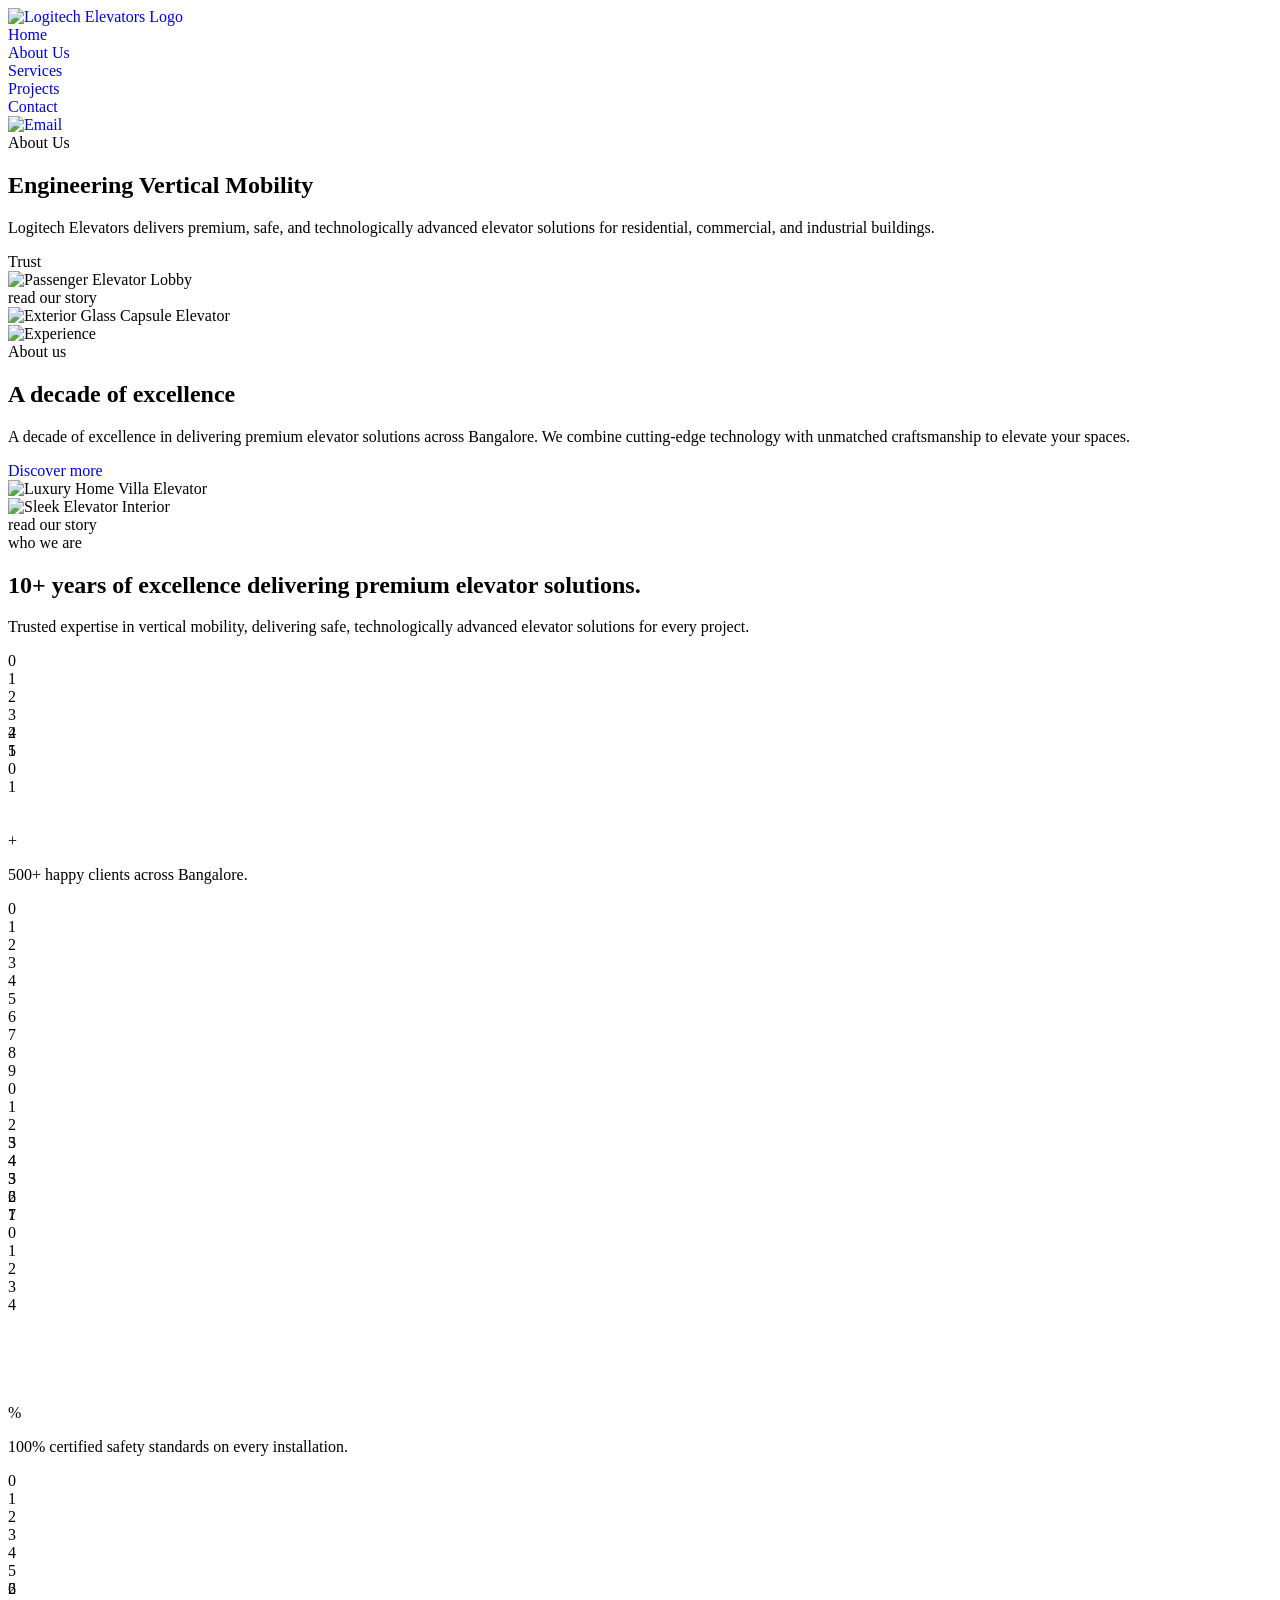
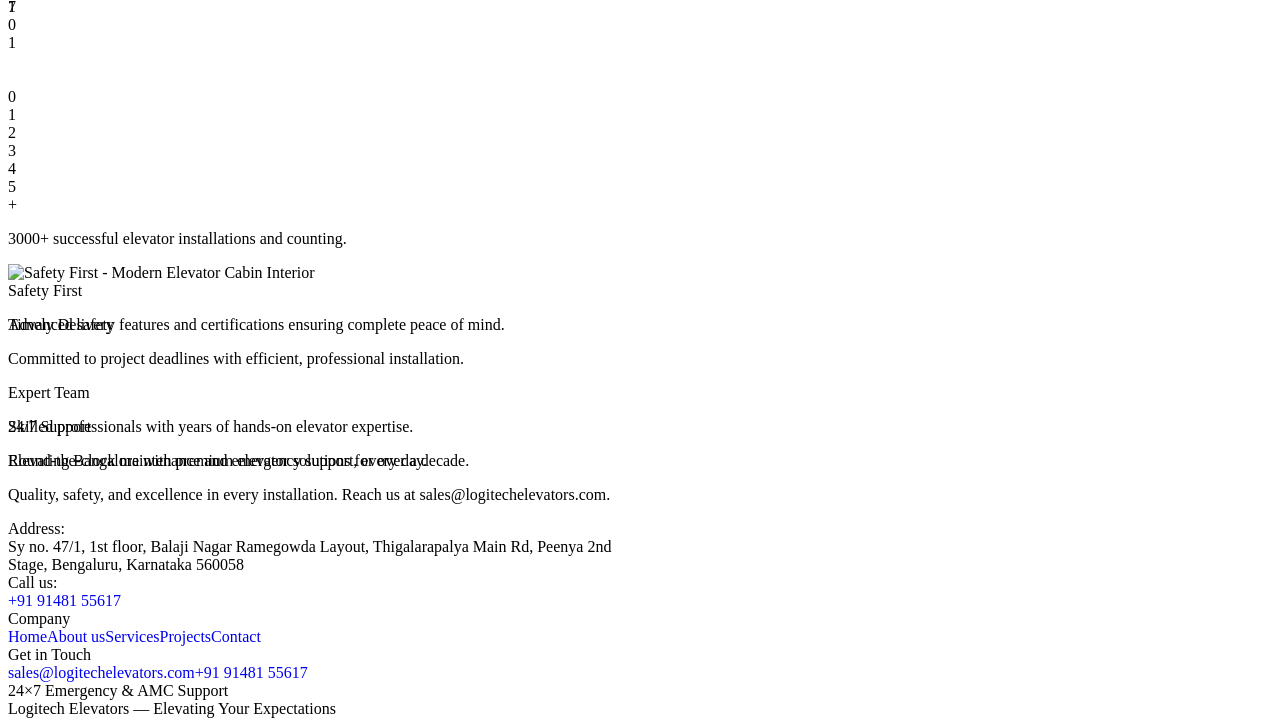
==== about.html @ c70aaeb9 "Add thank-you page to confirm message receipt and provide contact information" ====
<!DOCTYPE html><!-- This site was created in Webflow. https://webflow.com --><!-- Last Published: Tue Jan 13 2026 07:05:49 GMT+0000 (Coordinated Universal Time) --><!--$--><html data-wf-domain="archiesta.webflow.io" data-wf-page="66da8b730d045f8443f23ec3" data-wf-site="6655a30f8b93f910e3bf2ef6" lang="en" class=" w-mod-js w-mod-touch w-mod-ix"><!--$--><head><meta charset="utf-8"><!--$--><link href="https://cdn.prod.website-files.com" rel="preconnect" crossorigin="anonymous"><!--/$--><title>About Us - Logitech Elevators</title><meta content="A decade of excellence delivering premium, safe, and technologically advanced elevator solutions across Bangalore. Learn about our mission, vision, and values." name="description"><meta content="About Us - Logitech Elevators" property="og:title"><meta content="A decade of excellence delivering premium, safe, and technologically advanced elevator solutions across Bangalore. Learn about our mission, vision, and values." property="og:description"><meta content="About Us - Logitech Elevators" name="twitter:title"><meta content="A decade of excellence delivering premium, safe, and technologically advanced elevator solutions across Bangalore. Learn about our mission, vision, and values." name="twitter:description"><meta property="og:type" content="website"><meta content="summary_large_image" name="twitter:card"><meta content="width=device-width, initial-scale=1" name="viewport"><meta content="Webflow" name="generator"><!--$--><link href="css/archiesta.webflow.shared.16e0b0cb3.css" rel="stylesheet" type="text/css" crossorigin="anonymous"><!--/$--><style>@media (min-width:992px) {html.w-mod-js:not(.w-mod-ix) [data-w-id="fd62ba82-d502-0dc2-edee-2a823fd79999"] {border-color:rgb(220,197,183);}html.w-mod-js:not(.w-mod-ix) [data-w-id="fd62ba82-d502-0dc2-edee-2a823fd799a3"] {-webkit-transform:translate3d(0px, 0, 0) scale3d(1, 1, 1) rotateX(0) rotateY(0) rotateZ(0) skew(0, 0);-moz-transform:translate3d(0px, 0, 0) scale3d(1, 1, 1) rotateX(0) rotateY(0) rotateZ(0) skew(0, 0);-ms-transform:translate3d(0px, 0, 0) scale3d(1, 1, 1) rotateX(0) rotateY(0) rotateZ(0) skew(0, 0);transform:translate3d(0px, 0, 0) scale3d(1, 1, 1) rotateX(0) rotateY(0) rotateZ(0) skew(0, 0);}html.w-mod-js:not(.w-mod-ix) [data-w-id="fd62ba82-d502-0dc2-edee-2a823fd799a2"] {-webkit-transform:translate3d(0px, 0, 0) scale3d(1, 1, 1) rotateX(0) rotateY(0) rotateZ(0) skew(0, 0);-moz-transform:translate3d(0px, 0, 0) scale3d(1, 1, 1) rotateX(0) rotateY(0) rotateZ(0) skew(0, 0);-ms-transform:translate3d(0px, 0, 0) scale3d(1, 1, 1) rotateX(0) rotateY(0) rotateZ(0) skew(0, 0);transform:translate3d(0px, 0, 0) scale3d(1, 1, 1) rotateX(0) rotateY(0) rotateZ(0) skew(0, 0);}html.w-mod-js:not(.w-mod-ix) [data-w-id="fd62ba82-d502-0dc2-edee-2a823fd799a1"] {-webkit-transform:translate3d(0px, 0, 0) scale3d(1, 1, 1) rotateX(0) rotateY(0) rotateZ(0) skew(0, 0);-moz-transform:translate3d(0px, 0, 0) scale3d(1, 1, 1) rotateX(0) rotateY(0) rotateZ(0) skew(0, 0);-ms-transform:translate3d(0px, 0, 0) scale3d(1, 1, 1) rotateX(0) rotateY(0) rotateZ(0) skew(0, 0);transform:translate3d(0px, 0, 0) scale3d(1, 1, 1) rotateX(0) rotateY(0) rotateZ(0) skew(0, 0);}html.w-mod-js:not(.w-mod-ix) [data-w-id="fd62ba82-d502-0dc2-edee-2a823fd799a0"] {-webkit-transform:translate3d(0px, 0, 0) scale3d(1, 1, 1) rotateX(0) rotateY(0) rotateZ(0) skew(0, 0);-moz-transform:translate3d(0px, 0, 0) scale3d(1, 1, 1) rotateX(0) rotateY(0) rotateZ(0) skew(0, 0);-ms-transform:translate3d(0px, 0, 0) scale3d(1, 1, 1) rotateX(0) rotateY(0) rotateZ(0) skew(0, 0);transform:translate3d(0px, 0, 0) scale3d(1, 1, 1) rotateX(0) rotateY(0) rotateZ(0) skew(0, 0);}html.w-mod-js:not(.w-mod-ix) [data-w-id="fd62ba82-d502-0dc2-edee-2a823fd7999f"] {-webkit-transform:translate3d(0, 0px, 0) scale3d(1, 1, 1) rotateX(0) rotateY(0) rotateZ(0) skew(0, 0);-moz-transform:translate3d(0, 0px, 0) scale3d(1, 1, 1) rotateX(0) rotateY(0) rotateZ(0) skew(0, 0);-ms-transform:translate3d(0, 0px, 0) scale3d(1, 1, 1) rotateX(0) rotateY(0) rotateZ(0) skew(0, 0);transform:translate3d(0, 0px, 0) scale3d(1, 1, 1) rotateX(0) rotateY(0) rotateZ(0) skew(0, 0);}html.w-mod-js:not(.w-mod-ix) [data-w-id="fd62ba82-d502-0dc2-edee-2a823fd7999e"] {-webkit-transform:translate3d(0, 0px, 0) scale3d(1, 1, 1) rotateX(0) rotateY(0) rotateZ(0) skew(0, 0);-moz-transform:translate3d(0, 0px, 0) scale3d(1, 1, 1) rotateX(0) rotateY(0) rotateZ(0) skew(0, 0);-ms-transform:translate3d(0, 0px, 0) scale3d(1, 1, 1) rotateX(0) rotateY(0) rotateZ(0) skew(0, 0);transform:translate3d(0, 0px, 0) scale3d(1, 1, 1) rotateX(0) rotateY(0) rotateZ(0) skew(0, 0);}html.w-mod-js:not(.w-mod-ix) [data-w-id="fd62ba82-d502-0dc2-edee-2a823fd7999d"] {-webkit-transform:translate3d(0, 0px, 0) scale3d(1, 1, 1) rotateX(0) rotateY(0) rotateZ(0) skew(0, 0);-moz-transform:translate3d(0, 0px, 0) scale3d(1, 1, 1) rotateX(0) rotateY(0) rotateZ(0) skew(0, 0);-ms-transform:translate3d(0, 0px, 0) scale3d(1, 1, 1) rotateX(0) rotateY(0) rotateZ(0) skew(0, 0);transform:translate3d(0, 0px, 0) scale3d(1, 1, 1) rotateX(0) rotateY(0) rotateZ(0) skew(0, 0);}html.w-mod-js:not(.w-mod-ix) [data-w-id="fd62ba82-d502-0dc2-edee-2a823fd7999c"] {-webkit-transform:translate3d(0, 0px, 0) scale3d(1, 1, 1) rotateX(0) rotateY(0) rotateZ(0) skew(0, 0);-moz-transform:translate3d(0, 0px, 0) scale3d(1, 1, 1) rotateX(0) rotateY(0) rotateZ(0) skew(0, 0);-ms-transform:translate3d(0, 0px, 0) scale3d(1, 1, 1) rotateX(0) rotateY(0) rotateZ(0) skew(0, 0);transform:translate3d(0, 0px, 0) scale3d(1, 1, 1) rotateX(0) rotateY(0) rotateZ(0) skew(0, 0);}html.w-mod-js:not(.w-mod-ix) [data-w-id="3df0ece3-8837-d6ce-82af-e7b783ce53c4"] {background-color:rgba(239,217,204,0);opacity:0;}html.w-mod-js:not(.w-mod-ix) [data-w-id="3df0ece3-8837-d6ce-82af-e7b783ce53ce"] {opacity:0;}html.w-mod-js:not(.w-mod-ix) [data-w-id="3df0ece3-8837-d6ce-82af-e7b783ce53d1"] {background-color:rgba(239,217,204,0);opacity:0;}html.w-mod-js:not(.w-mod-ix) [data-w-id="3df0ece3-8837-d6ce-82af-e7b783ce53db"] {opacity:0;}html.w-mod-js:not(.w-mod-ix) [data-w-id="3df0ece3-8837-d6ce-82af-e7b783ce53de"] {background-color:rgba(239,217,204,0);opacity:0;}html.w-mod-js:not(.w-mod-ix) [data-w-id="3df0ece3-8837-d6ce-82af-e7b783ce53e8"] {opacity:0;}html.w-mod-js:not(.w-mod-ix) [data-w-id="2514617d-5a58-c6a5-89fa-fa68344cdb5d"] {-webkit-transform:translate3d(0px, 0, 0) scale3d(1, 1, 1) rotateX(0) rotateY(0) rotateZ(0) skew(0, 0);-moz-transform:translate3d(0px, 0, 0) scale3d(1, 1, 1) rotateX(0) rotateY(0) rotateZ(0) skew(0, 0);-ms-transform:translate3d(0px, 0, 0) scale3d(1, 1, 1) rotateX(0) rotateY(0) rotateZ(0) skew(0, 0);transform:translate3d(0px, 0, 0) scale3d(1, 1, 1) rotateX(0) rotateY(0) rotateZ(0) skew(0, 0);}html.w-mod-js:not(.w-mod-ix) [data-w-id="2514617d-5a58-c6a5-89fa-fa68344cdb4d"] {-webkit-transform:translate3d(0px, 0, 0) scale3d(1, 1, 1) rotateX(0) rotateY(0) rotateZ(0) skew(0, 0);-moz-transform:translate3d(0px, 0, 0) scale3d(1, 1, 1) rotateX(0) rotateY(0) rotateZ(0) skew(0, 0);-ms-transform:translate3d(0px, 0, 0) scale3d(1, 1, 1) rotateX(0) rotateY(0) rotateZ(0) skew(0, 0);transform:translate3d(0px, 0, 0) scale3d(1, 1, 1) rotateX(0) rotateY(0) rotateZ(0) skew(0, 0);}html.w-mod-js:not(.w-mod-ix) [data-w-id="2514617d-5a58-c6a5-89fa-fa68344cdb6d"] {-webkit-transform:translate3d(0px, 0, 0) scale3d(1, 1, 1) rotateX(0) rotateY(0) rotateZ(0) skew(0, 0);-moz-transform:translate3d(0px, 0, 0) scale3d(1, 1, 1) rotateX(0) rotateY(0) rotateZ(0) skew(0, 0);-ms-transform:translate3d(0px, 0, 0) scale3d(1, 1, 1) rotateX(0) rotateY(0) rotateZ(0) skew(0, 0);transform:translate3d(0px, 0, 0) scale3d(1, 1, 1) rotateX(0) rotateY(0) rotateZ(0) skew(0, 0);}html.w-mod-js:not(.w-mod-ix) [data-w-id="3df0ece3-8837-d6ce-82af-e7b783ce53c3"] {height:0px;}html.w-mod-js:not(.w-mod-ix) [data-w-id="3df0ece3-8837-d6ce-82af-e7b783ce53d0"] {height:0px;}html.w-mod-js:not(.w-mod-ix) [data-w-id="3df0ece3-8837-d6ce-82af-e7b783ce53dd"] {height:0px;}html.w-mod-js:not(.w-mod-ix) [data-w-id="73213f11-f780-6e6a-ce9d-07fa3c5ae416"] {opacity:0;}html.w-mod-js:not(.w-mod-ix) [data-w-id="a08eb26a-71f6-d8f3-9edc-3740a776ab1b"] {width:0%;}html.w-mod-js:not(.w-mod-ix) [data-w-id="61748a30-3703-52cb-481b-42f1b429dbf4"] {width:120%;}html.w-mod-js:not(.w-mod-ix) [data-w-id="61748a30-3703-52cb-481b-42f1b429dc05"] {-webkit-transform:translate3d(0, 0%, 0) scale3d(1, 1, 1) rotateX(0) rotateY(0) rotateZ(0) skew(0, 0);-moz-transform:translate3d(0, 0%, 0) scale3d(1, 1, 1) rotateX(0) rotateY(0) rotateZ(0) skew(0, 0);-ms-transform:translate3d(0, 0%, 0) scale3d(1, 1, 1) rotateX(0) rotateY(0) rotateZ(0) skew(0, 0);transform:translate3d(0, 0%, 0) scale3d(1, 1, 1) rotateX(0) rotateY(0) rotateZ(0) skew(0, 0);}html.w-mod-js:not(.w-mod-ix) [data-w-id="61748a30-3703-52cb-481b-42f1b429dbf9"] {opacity:1;}html.w-mod-js:not(.w-mod-ix) [data-w-id="61748a30-3703-52cb-481b-42f1b429dbf7"] {opacity:1;}html.w-mod-js:not(.w-mod-ix) [data-w-id="61748a30-3703-52cb-481b-42f1b429dbfb"] {width:100%;}html.w-mod-js:not(.w-mod-ix) [data-w-id="61748a30-3703-52cb-481b-42f1b429dc08"] {-webkit-transform:translate3d(0, 100%, 0) scale3d(1, 1, 1) rotateX(0) rotateY(0) rotateZ(0) skew(0, 0);-moz-transform:translate3d(0, 100%, 0) scale3d(1, 1, 1) rotateX(0) rotateY(0) rotateZ(0) skew(0, 0);-ms-transform:translate3d(0, 100%, 0) scale3d(1, 1, 1) rotateX(0) rotateY(0) rotateZ(0) skew(0, 0);transform:translate3d(0, 100%, 0) scale3d(1, 1, 1) rotateX(0) rotateY(0) rotateZ(0) skew(0, 0);}html.w-mod-js:not(.w-mod-ix) [data-w-id="61748a30-3703-52cb-481b-42f1b429dbfe"] {opacity:0;}html.w-mod-js:not(.w-mod-ix) [data-w-id="61748a30-3703-52cb-481b-42f1b429dc00"] {opacity:0.3;}html.w-mod-js:not(.w-mod-ix) [data-w-id="74a22446-7018-1e3a-999c-7fbd1f37c789"] {opacity:0;}html.w-mod-js:not(.w-mod-ix) [data-w-id="74a22446-7018-1e3a-999c-7fbd1f37c78a"] {opacity:0;}html.w-mod-js:not(.w-mod-ix) [data-w-id="74a22446-7018-1e3a-999c-7fbd1f37c780"] {opacity:0;}html.w-mod-js:not(.w-mod-ix) [data-w-id="74a22446-7018-1e3a-999c-7fbd1f37c781"] {opacity:0;}html.w-mod-js:not(.w-mod-ix) [data-w-id="74a22446-7018-1e3a-999c-7fbd1f37c792"] {opacity:0;}html.w-mod-js:not(.w-mod-ix) [data-w-id="74a22446-7018-1e3a-999c-7fbd1f37c793"] {opacity:0;}html.w-mod-js:not(.w-mod-ix) [data-w-id="74a22446-7018-1e3a-999c-7fbd1f37c777"] {opacity:0;}html.w-mod-js:not(.w-mod-ix) [data-w-id="74a22446-7018-1e3a-999c-7fbd1f37c778"] {opacity:0;}html.w-mod-js:not(.w-mod-ix) [data-w-id="2176b1d2-cb81-e5de-d889-af629752b6d9"] {height:0px;}html.w-mod-js:not(.w-mod-ix) [data-w-id="a2eb575b-0f13-003c-cb34-56f0811e7ba6"] {height:0px;}html.w-mod-js:not(.w-mod-ix) [data-w-id="0cbe1528-a2d8-0c3f-a22a-9d04ecd163bb"] {opacity:0;}html.w-mod-js:not(.w-mod-ix) [data-w-id="0cbe1528-a2d8-0c3f-a22a-9d04ecd163be"] {opacity:0;}html.w-mod-js:not(.w-mod-ix) [data-w-id="0cbe1528-a2d8-0c3f-a22a-9d04ecd163c1"] {opacity:0;}html.w-mod-js:not(.w-mod-ix) [data-w-id="fd62ba82-d502-0dc2-edee-2a823fd79982"] {opacity:0;}html.w-mod-js:not(.w-mod-ix) [data-w-id="fd62ba82-d502-0dc2-edee-2a823fd79988"] {opacity:0;}html.w-mod-js:not(.w-mod-ix) [data-w-id="fd62ba82-d502-0dc2-edee-2a823fd7998a"] {opacity:0;}html.w-mod-js:not(.w-mod-ix) [data-w-id="fd62ba82-d502-0dc2-edee-2a823fd79990"] {opacity:0;}html.w-mod-js:not(.w-mod-ix) [data-w-id="fd62ba82-d502-0dc2-edee-2a823fd79993"] {opacity:0;}html.w-mod-js:not(.w-mod-ix) [data-w-id="fd62ba82-d502-0dc2-edee-2a823fd79996"] {opacity:0;}html.w-mod-js:not(.w-mod-ix) [data-w-id="fd62ba82-d502-0dc2-edee-2a823fd79998"] {opacity:0;}html.w-mod-js:not(.w-mod-ix) [data-w-id="3df0ece3-8837-d6ce-82af-e7b783ce53b8"] {opacity:0;}html.w-mod-js:not(.w-mod-ix) [data-w-id="3df0ece3-8837-d6ce-82af-e7b783ce53bb"] {opacity:0;}html.w-mod-js:not(.w-mod-ix) [data-w-id="3df0ece3-8837-d6ce-82af-e7b783ce53be"] {opacity:0;}html.w-mod-js:not(.w-mod-ix) [data-w-id="41e0add5-0b45-b6e2-b15a-258635d397e7"] {opacity:0;}html.w-mod-js:not(.w-mod-ix) [data-w-id="41e0add5-0b45-b6e2-b15a-258635d397ea"] {opacity:0;}html.w-mod-js:not(.w-mod-ix) [data-w-id="41e0add5-0b45-b6e2-b15a-258635d397ed"] {opacity:0;}html.w-mod-js:not(.w-mod-ix) [data-w-id="41e0add5-0b45-b6e2-b15a-258635d397f4"] {opacity:0;}html.w-mod-js:not(.w-mod-ix) [data-w-id="41e0add5-0b45-b6e2-b15a-258635d397fb"] {opacity:0;}html.w-mod-js:not(.w-mod-ix) [data-w-id="8c695106-a6ec-e97a-333b-ffe638fe7bcc"] {opacity:0;}html.w-mod-js:not(.w-mod-ix) [data-w-id="8c695106-a6ec-e97a-333b-ffe638fe7bca"] {opacity:0;}html.w-mod-js:not(.w-mod-ix) [data-w-id="8c695106-a6ec-e97a-333b-ffe638fe7bd4"] {opacity:0;}html.w-mod-js:not(.w-mod-ix) [data-w-id="8c695106-a6ec-e97a-333b-ffe638fe7bd7"] {opacity:0;}html.w-mod-js:not(.w-mod-ix) [data-w-id="8c695106-a6ec-e97a-333b-ffe638fe7bda"] {opacity:0;}html.w-mod-js:not(.w-mod-ix) [data-w-id="73213f11-f780-6e6a-ce9d-07fa3c5ae3ed"] {opacity:0;}html.w-mod-js:not(.w-mod-ix) [data-w-id="73213f11-f780-6e6a-ce9d-07fa3c5ae3f0"] {opacity:0;}html.w-mod-js:not(.w-mod-ix) [data-w-id="73213f11-f780-6e6a-ce9d-07fa3c5ae3f2"] {opacity:0;}html.w-mod-js:not(.w-mod-ix) [data-w-id="a08eb26a-71f6-d8f3-9edc-3740a776ab02"] {opacity:0;}html.w-mod-js:not(.w-mod-ix) [data-w-id="a08eb26a-71f6-d8f3-9edc-3740a776ab05"] {opacity:0;}html.w-mod-js:not(.w-mod-ix) [data-w-id="a08eb26a-71f6-d8f3-9edc-3740a776ab09"] {opacity:0;}html.w-mod-js:not(.w-mod-ix) [data-w-id="2514617d-5a58-c6a5-89fa-fa68344cdb45"] {opacity:0;}html.w-mod-js:not(.w-mod-ix) [data-w-id="678463b9-01ff-621d-4d1e-81cb17f5e138"] {-webkit-transform:translate3d(0, 0, 0) scale3d(1, 1, 1) rotateX(0) rotateY(0) rotateZ(0) skew(0, 0);-moz-transform:translate3d(0, 0, 0) scale3d(1, 1, 1) rotateX(0) rotateY(0) rotateZ(0) skew(0, 0);-ms-transform:translate3d(0, 0, 0) scale3d(1, 1, 1) rotateX(0) rotateY(0) rotateZ(0) skew(0, 0);transform:translate3d(0, 0, 0) scale3d(1, 1, 1) rotateX(0) rotateY(0) rotateZ(0) skew(0, 0);}html.w-mod-js:not(.w-mod-ix) [data-w-id="678463b9-01ff-621d-4d1e-81cb17f5e13b"] {-webkit-transform:translate3d(0px, 0, 0) scale3d(1, 1, 1) rotateX(0) rotateY(0) rotateZ(0) skew(0, 0);-moz-transform:translate3d(0px, 0, 0) scale3d(1, 1, 1) rotateX(0) rotateY(0) rotateZ(0) skew(0, 0);-ms-transform:translate3d(0px, 0, 0) scale3d(1, 1, 1) rotateX(0) rotateY(0) rotateZ(0) skew(0, 0);transform:translate3d(0px, 0, 0) scale3d(1, 1, 1) rotateX(0) rotateY(0) rotateZ(0) skew(0, 0);}html.w-mod-js:not(.w-mod-ix) [data-w-id="25f2b7e0-c37a-65c4-cfc6-974002008539"] {opacity:0;}html.w-mod-js:not(.w-mod-ix) [data-w-id="25f2b7e0-c37a-65c4-cfc6-97400200853a"] {opacity:0;}}</style>
<!--$--><link href="https://fonts.googleapis.com" rel="preconnect"><!--/$--><!--$--><link href="https://fonts.gstatic.com" rel="preconnect" crossorigin="anonymous"><!--/$--><script src="js/webfont.js" type="text/javascript"></script><script type="text/javascript">WebFont.load({  google: {    families: ["Plus Jakarta Sans:200,300,regular,500,600,700,800","Jost:300,regular,500,600,700,800,900","Outfit:300,regular,500,600,700,800,900","Lexend:regular,500,600,700"]  }});</script><script type="text/javascript">!function(o,c){var n=c.documentElement,t=" w-mod-";n.className+=t+"js",("ontouchstart"in o||o.DocumentTouch&&c instanceof DocumentTouch)&&(n.className+=t+"touch")}(window,document);</script><!--$--><link href="images/6704d7b1eecc2b3fd4eb1ab3_Small%20Icon.png" rel="shortcut icon" type="image/x-icon"><!--/$--><!--$--><link href="images/6704d7bb4e4c7523ed25cdf9_Big%20Icon.png" rel="apple-touch-icon"><!--/$--><style>
:root {
  --icon-color: #0B2641;
}
* {
  box-sizing: border-box;
}
a{
  text-decoration: none;
}
  .name{
  	line-height:120%;
    padding: 4px 0px;
    color:#15151f;
  }
.w-webflow-badge {
  display: none !important;
}
</style>
</head>
<!--/$--><body>
<div class="home-two-hero-wrapper">
<section class="home-two-hero">
<div class="nav-two"><div data-animation="default" data-collapse="medium" data-duration="400" data-easing="ease" data-easing2="ease" role="banner" class="navbar w-nav"><div class="big-container"><div class="nav-two-wrapper"><a href="index.html" class="brand w-nav-brand"><img width="75" height="78" alt="Logitech Elevators Logo" src="images/logitech-elevators-logo.png" loading="lazy" style="object-fit:contain"></a><div class="nav-two-right"><nav role="navigation" class="responsive-burger-menu-navbar border-radius-ten w-nav-menu"><div class="w-dropdown"><a href="index.html" class="dropdown-toggle w-inline-block"><div class="menu-font">Home</div></a></div><div class="w-dropdown"><a href="about.html" aria-current="page" class="dropdown-toggle w-inline-block w--current"><div class="menu-font">About Us</div></a></div><div class="w-dropdown"><a href="services.html" class="dropdown-toggle w-inline-block"><div class="menu-font">Services</div></a></div><div class="w-dropdown"><a href="projects.html" class="dropdown-toggle w-inline-block"><div class="menu-font">Projects</div></a></div><div class="w-dropdown"><a href="contact.html" class="dropdown-toggle w-inline-block"><div class="menu-font">Contact</div></a></div></nav><div class="home-two-email-wrapper"><a href="mailto:sales@logitechelevators.com" class="nav-one-link-email-two w-inline-block"><img width="20" height="20" alt="Email" src="images/66d802566012bb924b92c402_Email%20%283%29.svg" loading="lazy"></a></div></div><div class="responsive-menu-button w-nav-button"><div><div data-w-id="de95ff1b-58bf-3c6c-00e1-ec1200459822" class="menu-button-new w-nav-button"><div class="menu-button-line top-line"></div><div class="menu-button-line middile-line"></div></div></div></div></div></div></div></div><div class="home-two-hero-main"><div data-w-id="0cbe1528-a2d8-0c3f-a22a-9d04ecd163b9" class="main-container change-sizing"><div class="home-two-hero-main-text"><div class="home-one-hero-sub-heading overflow-hidden"><div data-w-id="0cbe1528-a2d8-0c3f-a22a-9d04ecd163bb" class="subheading-text">About Us</div></div><div class="home-two-hero-heading overflow-hidden"><h1 data-w-id="0cbe1528-a2d8-0c3f-a22a-9d04ecd163be" class="change-padding responsive-align-center">Engineering Vertical Mobility</h1></div><div class="home-two-hero-paragraph overflow-hidden"><p data-w-id="0cbe1528-a2d8-0c3f-a22a-9d04ecd163c1" class="responsive-align-center">Logitech Elevators delivers premium, safe, and technologically advanced elevator solutions for residential, commercial, and industrial buildings.</p></div></div></div><div class="home-two-big-text"><div class="home-two-big-text-wrapper"><div data-w-id="2176b1d2-cb81-e5de-d889-af629752b6d9" class="home-two-text-wrapper"><div data-w-id="a2eb575b-0f13-003c-cb34-56f0811e7ba6" class="home-two-hero-text">Trust</div></div></div></div></div><div class="home-two-line"></div>
</section>
<section class="home-two-about">
<div class="home-two-about-main"><div id="Home-Two-About" class="big-container change-border-updown"><div class="main-container"><div class="home-two-about-wrapper"><div class="home-two-about-left"><div data-w-id="fd62ba82-d502-0dc2-edee-2a823fd79982" class="home-two-about-left-item"><div class="home-two-about-left-image"><img width="270.5" height="266" alt="Passenger Elevator Lobby" src="images/passenger_elevator_lobby.jpg" loading="lazy" class="auto-fit image-drop-shadow responsive-image-full-width"></div><div class="home-two-about-left-subheading"><div class="subheading-text text-no-wrap">read our story</div></div></div><div data-w-id="fd62ba82-d502-0dc2-edee-2a823fd79988" class="home-two-about-left-item-two"><img width="364" height="392" alt="Exterior Glass Capsule Elevator" src="images/exterior_capsule_elevator.jpg" loading="lazy" class="auto-fit image-drop-shadow responsive-image-full-width"></div><div data-w-id="fd62ba82-d502-0dc2-edee-2a823fd7998a" class="home-two-about-experience"><img width="179.5" height="161" alt="Experience" src="images/66da8c11437b6706c6751a0f_Experience.webp" loading="lazy" class="auto-fit about-image-dropshadow"></div></div><div class="home-two-about-line"></div><div class="home-two-about-right"><div style="margin-top:0"><div class="home-one-hero-sub-heading overflow-hidden"><div data-w-id="fd62ba82-d502-0dc2-edee-2a823fd79990" class="subheading-text">About us</div></div><div class="home-two-about-heading overflow-hidden"><h2 data-w-id="fd62ba82-d502-0dc2-edee-2a823fd79993" class="change-padding">A decade of excellence</h2></div><div class="home-two-about-paragraph overflow-hidden"><p data-w-id="fd62ba82-d502-0dc2-edee-2a823fd79996">A decade of excellence in delivering premium elevator solutions across Bangalore. We combine cutting-edge technology with unmatched craftsmanship to elevate your spaces.</p></div></div></div></div></div></div></div><div data-w-id="fd62ba82-d502-0dc2-edee-2a823fd79998" class="home-two-about-button"><div data-w-id="fd62ba82-d502-0dc2-edee-2a823fd79999" class="button-main"><a href="#" class="button-style change-border-style w-button">Discover more</a><div data-w-id="fd62ba82-d502-0dc2-edee-2a823fd7999c" class="upper-liner one"></div><div data-w-id="fd62ba82-d502-0dc2-edee-2a823fd7999d" class="upper-liner line-two"></div><div data-w-id="fd62ba82-d502-0dc2-edee-2a823fd7999e" class="upper-liner line-three"></div><div data-w-id="fd62ba82-d502-0dc2-edee-2a823fd7999f" class="upper-liner line-four"></div><div data-w-id="fd62ba82-d502-0dc2-edee-2a823fd799a0" class="linear-line one"></div><div data-w-id="fd62ba82-d502-0dc2-edee-2a823fd799a1" class="linear-line line-two"></div><div data-w-id="fd62ba82-d502-0dc2-edee-2a823fd799a2" class="linear-line line-three"></div><div data-w-id="fd62ba82-d502-0dc2-edee-2a823fd799a3" class="linear-line line-four"></div></div></div></div>
</section></div>
<section class="home-two-story change-bottom-padding">
<div class="main-container"><div class="home-two-story-wrapper"><div class="home-two-story-left"><div data-w-id="8c695106-a6ec-e97a-333b-ffe638fe7bca" class="home-two-storyleft-image"><img width="418.5" height="315" alt="Luxury Home Villa Elevator" src="images/luxury_home_elevator.jpg" loading="lazy" class="auto-fit image-story-dropshadow responsive-image-full-width"></div><div data-w-id="8c695106-a6ec-e97a-333b-ffe638fe7bcc" class="home-two-story-left-image-two"><div class="home-two-sory-left-image-main"><img width="463" height="372" alt="Sleek Elevator Interior" src="images/modern_elevator_interior.jpg" loading="lazy" class="auto-fit about-image-dropshadow responsive-image-full-width"></div><div class="home-two-story-image-caption"><div class="subheading-text">read our story</div></div></div></div><div class="home-two-story-right"><div class="home-one-hero-sub-heading overflow-hidden"><div data-w-id="8c695106-a6ec-e97a-333b-ffe638fe7bd4" class="subheading-text">who we are</div></div><div class="home-two-story-heading overflow-hidden"><h2 data-w-id="8c695106-a6ec-e97a-333b-ffe638fe7bd7" class="change-padding">10+ years of excellence delivering premium elevator solutions.</h2></div><div class="home-two-story-paragraph overflow-hidden"><p data-w-id="8c695106-a6ec-e97a-333b-ffe638fe7bda">Trusted expertise in vertical mobility, delivering safe, technologically advanced elevator solutions for every project.</p></div></div></div><div class="home-two-counter-wrapper"><div class="home-two-counter-item"><div class="home-two-counter-item-top"><div class="counter bottom chnage-align-left"><div class="home-two-counter-box-new"><div data-w-id="8c695106-a6ec-e97a-333b-ffe638fe7be1" class="counter-box big-counter"><div class="counter-new"><div style="-webkit-transform:translate3d(0, 0%, 0) scale3d(1, 1, 1) rotateX(0) rotateY(0) rotateZ(0) skew(0, 0);-moz-transform:translate3d(0, 0%, 0) scale3d(1, 1, 1) rotateX(0) rotateY(0) rotateZ(0) skew(0, 0);-ms-transform:translate3d(0, 0%, 0) scale3d(1, 1, 1) rotateX(0) rotateY(0) rotateZ(0) skew(0, 0);transform:translate3d(0, 0%, 0) scale3d(1, 1, 1) rotateX(0) rotateY(0) rotateZ(0) skew(0, 0)" class="counter-train"><div class="counter-text">0</div><div class="counter-text">1</div><div class="counter-text">2</div></div><div style="-webkit-transform:translate3d(0, 0%, 0) scale3d(1, 1, 1) rotateX(0) rotateY(0) rotateZ(0) skew(0, 0);-moz-transform:translate3d(0, 0%, 0) scale3d(1, 1, 1) rotateX(0) rotateY(0) rotateZ(0) skew(0, 0);-ms-transform:translate3d(0, 0%, 0) scale3d(1, 1, 1) rotateX(0) rotateY(0) rotateZ(0) skew(0, 0);transform:translate3d(0, 0%, 0) scale3d(1, 1, 1) rotateX(0) rotateY(0) rotateZ(0) skew(0, 0)" class="counter-train"><div class="counter-text">3</div><div class="counter-text">4</div><div class="counter-text">5</div></div></div><div class="counter-new"><div style="-webkit-transform:translate3d(0, -100%, 0) scale3d(1, 1, 1) rotateX(0) rotateY(0) rotateZ(0) skew(0, 0);-moz-transform:translate3d(0, -100%, 0) scale3d(1, 1, 1) rotateX(0) rotateY(0) rotateZ(0) skew(0, 0);-ms-transform:translate3d(0, -100%, 0) scale3d(1, 1, 1) rotateX(0) rotateY(0) rotateZ(0) skew(0, 0);transform:translate3d(0, -100%, 0) scale3d(1, 1, 1) rotateX(0) rotateY(0) rotateZ(0) skew(0, 0)" class="counter-train train-two"><div class="counter-text">2</div><div class="counter-text">1</div></div><div style="-webkit-transform:translate3d(0, -100%, 0) scale3d(1, 1, 1) rotateX(0) rotateY(0) rotateZ(0) skew(0, 0);-moz-transform:translate3d(0, -100%, 0) scale3d(1, 1, 1) rotateX(0) rotateY(0) rotateZ(0) skew(0, 0);-ms-transform:translate3d(0, -100%, 0) scale3d(1, 1, 1) rotateX(0) rotateY(0) rotateZ(0) skew(0, 0);transform:translate3d(0, -100%, 0) scale3d(1, 1, 1) rotateX(0) rotateY(0) rotateZ(0) skew(0, 0)" class="counter-train train-two"><div class="counter-text">0</div><div class="counter-text">1</div></div></div></div><div class="counter-text-wrapper"><div class="counter-text">+</div></div></div></div><div class="home-two-counter-line"></div></div><div class="home-two-counter-item-paragraph"><p>500+ happy clients across Bangalore.</p></div></div><div class="home-two-counter-item"><div class="home-two-counter-item-top"><div class="counter bottom chnage-align-left"><div class="home-two-counter-box-new"><div data-w-id="8c695106-a6ec-e97a-333b-ffe638fe7c07" class="counter-box big-counter"><div class="counter-new"><div style="-webkit-transform:translate3d(0, 0%, 0) scale3d(1, 1, 1) rotateX(0) rotateY(0) rotateZ(0) skew(0, 0);-moz-transform:translate3d(0, 0%, 0) scale3d(1, 1, 1) rotateX(0) rotateY(0) rotateZ(0) skew(0, 0);-ms-transform:translate3d(0, 0%, 0) scale3d(1, 1, 1) rotateX(0) rotateY(0) rotateZ(0) skew(0, 0);transform:translate3d(0, 0%, 0) scale3d(1, 1, 1) rotateX(0) rotateY(0) rotateZ(0) skew(0, 0)" class="counter-train"><div class="counter-text">0</div><div class="counter-text">1</div><div class="counter-text">2</div><div class="counter-text">3</div><div class="counter-text">4</div><div class="counter-text">5</div><div class="counter-text">6</div><div class="counter-text">7</div><div class="counter-text">8</div></div><div style="-webkit-transform:translate3d(0, 0%, 0) scale3d(1, 1, 1) rotateX(0) rotateY(0) rotateZ(0) skew(0, 0);-moz-transform:translate3d(0, 0%, 0) scale3d(1, 1, 1) rotateX(0) rotateY(0) rotateZ(0) skew(0, 0);-ms-transform:translate3d(0, 0%, 0) scale3d(1, 1, 1) rotateX(0) rotateY(0) rotateZ(0) skew(0, 0);transform:translate3d(0, 0%, 0) scale3d(1, 1, 1) rotateX(0) rotateY(0) rotateZ(0) skew(0, 0)" class="counter-train"><div class="counter-text">9</div><div class="counter-text">0</div><div class="counter-text">1</div><div class="counter-text">2</div><div class="counter-text">3</div><div class="counter-text">4</div><div class="counter-text">5</div><div class="counter-text">6</div><div class="counter-text">7</div></div></div><div class="counter-new"><div style="-webkit-transform:translate3d(0, -100%, 0) scale3d(1, 1, 1) rotateX(0) rotateY(0) rotateZ(0) skew(0, 0);-moz-transform:translate3d(0, -100%, 0) scale3d(1, 1, 1) rotateX(0) rotateY(0) rotateZ(0) skew(0, 0);-ms-transform:translate3d(0, -100%, 0) scale3d(1, 1, 1) rotateX(0) rotateY(0) rotateZ(0) skew(0, 0);transform:translate3d(0, -100%, 0) scale3d(1, 1, 1) rotateX(0) rotateY(0) rotateZ(0) skew(0, 0)" class="counter-train train-two"><div class="counter-text">5</div><div class="counter-text">4</div><div class="counter-text">3</div><div class="counter-text">2</div><div class="counter-text">1</div></div><div style="-webkit-transform:translate3d(0, -100%, 0) scale3d(1, 1, 1) rotateX(0) rotateY(0) rotateZ(0) skew(0, 0);-moz-transform:translate3d(0, -100%, 0) scale3d(1, 1, 1) rotateX(0) rotateY(0) rotateZ(0) skew(0, 0);-ms-transform:translate3d(0, -100%, 0) scale3d(1, 1, 1) rotateX(0) rotateY(0) rotateZ(0) skew(0, 0);transform:translate3d(0, -100%, 0) scale3d(1, 1, 1) rotateX(0) rotateY(0) rotateZ(0) skew(0, 0)" class="counter-train train-two"><div class="counter-text">0</div><div class="counter-text">1</div><div class="counter-text">2</div><div class="counter-text">3</div><div class="counter-text">4</div></div></div></div><div class="counter-text-wrapper"><div class="counter-text">%</div></div></div></div><div class="home-two-counter-line"></div></div><div class="home-two-counter-item-paragraph"><p>100% certified safety standards on every installation.</p></div></div><div class="home-two-counter-item"><div class="home-two-counter-item-top"><div class="counter bottom chnage-align-left"><div class="home-two-counter-box-new"><div data-w-id="8c695106-a6ec-e97a-333b-ffe638fe7c51" class="counter-box big-counter"><div class="counter-new"><div style="-webkit-transform:translate3d(0, 0%, 0) scale3d(1, 1, 1) rotateX(0) rotateY(0) rotateZ(0) skew(0, 0);-moz-transform:translate3d(0, 0%, 0) scale3d(1, 1, 1) rotateX(0) rotateY(0) rotateZ(0) skew(0, 0);-ms-transform:translate3d(0, 0%, 0) scale3d(1, 1, 1) rotateX(0) rotateY(0) rotateZ(0) skew(0, 0);transform:translate3d(0, 0%, 0) scale3d(1, 1, 1) rotateX(0) rotateY(0) rotateZ(0) skew(0, 0)" class="counter-train"><div class="counter-text">0</div><div class="counter-text">1</div><div class="counter-text">2</div><div class="counter-text">3</div></div><div style="-webkit-transform:translate3d(0, 0%, 0) scale3d(1, 1, 1) rotateX(0) rotateY(0) rotateZ(0) skew(0, 0);-moz-transform:translate3d(0, 0%, 0) scale3d(1, 1, 1) rotateX(0) rotateY(0) rotateZ(0) skew(0, 0);-ms-transform:translate3d(0, 0%, 0) scale3d(1, 1, 1) rotateX(0) rotateY(0) rotateZ(0) skew(0, 0);transform:translate3d(0, 0%, 0) scale3d(1, 1, 1) rotateX(0) rotateY(0) rotateZ(0) skew(0, 0)" class="counter-train"><div class="counter-text">4</div><div class="counter-text">5</div><div class="counter-text">6</div><div class="counter-text">7</div></div></div><div class="counter-new"><div style="-webkit-transform:translate3d(0, -100%, 0) scale3d(1, 1, 1) rotateX(0) rotateY(0) rotateZ(0) skew(0, 0);-moz-transform:translate3d(0, -100%, 0) scale3d(1, 1, 1) rotateX(0) rotateY(0) rotateZ(0) skew(0, 0);-ms-transform:translate3d(0, -100%, 0) scale3d(1, 1, 1) rotateX(0) rotateY(0) rotateZ(0) skew(0, 0);transform:translate3d(0, -100%, 0) scale3d(1, 1, 1) rotateX(0) rotateY(0) rotateZ(0) skew(0, 0)" class="counter-train train-two"><div class="counter-text">2</div><div class="counter-text">1</div></div><div style="-webkit-transform:translate3d(0, -100%, 0) scale3d(1, 1, 1) rotateX(0) rotateY(0) rotateZ(0) skew(0, 0);-moz-transform:translate3d(0, -100%, 0) scale3d(1, 1, 1) rotateX(0) rotateY(0) rotateZ(0) skew(0, 0);-ms-transform:translate3d(0, -100%, 0) scale3d(1, 1, 1) rotateX(0) rotateY(0) rotateZ(0) skew(0, 0);transform:translate3d(0, -100%, 0) scale3d(1, 1, 1) rotateX(0) rotateY(0) rotateZ(0) skew(0, 0)" class="counter-train train-two"><div class="counter-text">0</div><div class="counter-text">1</div></div></div><div class="counter-new"><div style="-webkit-transform:translate3d(0, 0%, 0) scale3d(1, 1, 1) rotateX(0) rotateY(0) rotateZ(0) skew(0, 0);-moz-transform:translate3d(0, 0%, 0) scale3d(1, 1, 1) rotateX(0) rotateY(0) rotateZ(0) skew(0, 0);-ms-transform:translate3d(0, 0%, 0) scale3d(1, 1, 1) rotateX(0) rotateY(0) rotateZ(0) skew(0, 0);transform:translate3d(0, 0%, 0) scale3d(1, 1, 1) rotateX(0) rotateY(0) rotateZ(0) skew(0, 0)" class="counter-train"><div class="counter-text">0</div><div class="counter-text">1</div><div class="counter-text">2</div></div><div style="-webkit-transform:translate3d(0, 0%, 0) scale3d(1, 1, 1) rotateX(0) rotateY(0) rotateZ(0) skew(0, 0);-moz-transform:translate3d(0, 0%, 0) scale3d(1, 1, 1) rotateX(0) rotateY(0) rotateZ(0) skew(0, 0);-ms-transform:translate3d(0, 0%, 0) scale3d(1, 1, 1) rotateX(0) rotateY(0) rotateZ(0) skew(0, 0);transform:translate3d(0, 0%, 0) scale3d(1, 1, 1) rotateX(0) rotateY(0) rotateZ(0) skew(0, 0)" class="counter-train"><div class="counter-text">3</div><div class="counter-text">4</div><div class="counter-text">5</div></div></div></div><div class="counter-text-wrapper"><div class="counter-text">+</div></div></div></div><div class="home-two-counter-line"></div></div><div class="home-two-counter-item-paragraph"><p>3000+ successful elevator installations and counting.</p></div></div></div></div>
</section>
<section class="home-two-service">
<div class="home-two-service-image-wrapper"><img class="auto-fit image-full-width one" src="images/modern_elevator_interior.jpg" width="1920" height="870" alt="Safety First - Modern Elevator Cabin Interior" loading="lazy"><img class="auto-fit image-full-width two" src="images/passenger_elevator_detail.jpg" width="1920" height="870" alt="Timely Delivery - Passenger Elevator Door" style="opacity:0" loading="lazy"><img class="auto-fit image-full-width three" src="images/elevator_process.jpg" width="1927" height="870" alt="Expert Team - CAD Blueprint Design" style="opacity:0" loading="lazy"><img style="opacity:0" alt="24/7 Support - Hospital Elevator" src="images/hospital_elevator_detail.jpg" loading="lazy" class="auto-fit image-full-width four"><div class="home-two-service-image-overlay"></div></div><div data-w-id="cfc3e8d2-1de5-7d83-ba81-e481ce4c4c22" class="home-two-service-text-wrapper"><div data-w-id="cfc3e8d2-1de5-7d83-ba81-e481ce4c4c23" class="home-two-service-text-item"><div class="home-two-service-item-text-main"><div class="heading-three-new">Safety First</div><div style="height:0px" class="home-two-service-item-details one"><p>Advanced safety features and certifications ensuring complete peace of mind.</p></div></div></div><div data-w-id="cfc3e8d2-1de5-7d83-ba81-e481ce4c4c2a" class="home-two-service-text-item"><div class="home-two-service-item-text-main"><div class="heading-three-new">Timely Delivery</div><div class="home-two-service-item-details two"><p>Committed to project deadlines with efficient, professional installation.</p></div></div></div><div data-w-id="cfc3e8d2-1de5-7d83-ba81-e481ce4c4c31" class="home-two-service-text-item"><div class="home-two-service-item-text-main"><div class="heading-three-new">Expert Team</div><div style="height:0px" class="home-two-service-item-details three"><p>Skilled professionals with years of hands-on elevator expertise.</p></div></div></div><div data-w-id="cfc3e8d2-1de5-7d83-ba81-e481ce4c4c38" class="home-two-service-text-item change-border"><div class="home-two-service-item-text-main"><div class="heading-three-new">24/7 Support</div><div style="height:0px" class="home-two-service-item-details four"><p>Round-the-clock maintenance and emergency support, every day.</p></div></div></div></div>
</section>
<section id="Contact" class="footer-two">
<div class="main-container"><div class="home-two-footer-wrapper"><div id="w-node-_863c8c42-3d5f-46b1-cc8d-c8f6d4fcd2c7-d4fcd2c4" class="home-two-footer-left"><div class="footer-two-heading"><div class="heading-three">Elevating Bangalore with premium elevator solutions for over a decade.</div></div><div class="footer-two-paragraph"><p>Quality, safety, and excellence in every installation. Reach us at sales@logitechelevators.com.</p></div><div class="footer-two-link" style="gap:60px"><div class="footer-two-location" style="max-width:640px"><div class="subheading-text">Address:</div><div class="heading-five">Sy no. 47/1, 1st floor, Balaji Nagar Ramegowda Layout, Thigalarapalya Main Rd, Peenya 2nd Stage, Bengaluru, Karnataka 560058</div></div><div class="footer-two-location"><div class="subheading-text">Call us:</div><a href="tel:+919148155617" class="heading-five hover-effect">+91 91481 55617</a></div></div></div><div class="home-two-footer-middle"><div class="home-two-footer-heading"><div class="heading-four">Company</div></div><div class="home-two-footer-link-wrapper"><a href="index.html" class="hover-effect">Home</a><a href="about.html" class="hover-effect">About us</a><a href="services.html" class="hover-effect">Services</a><a href="projects.html" class="hover-effect">Projects</a><a href="contact.html" class="hover-effect">Contact</a></div></div><div class="home-two-footer-utility"><div class="home-two-footer-heading"><div class="heading-four">Get in Touch</div></div><div class="home-two-footer-link-wrapper"><a href="mailto:sales@logitechelevators.com" class="hover-effect">sales@logitechelevators.com</a><a href="tel:+919148155617" class="hover-effect">+91 91481 55617</a><div class="hover-effect">24&times;7 Emergency &amp; AMC Support</div></div></div></div><div class="footer-two-link-wrapper"><div class="subheading-text">Logitech Elevators &mdash; Elevating Your Expectations</div></div></div>
</section>
<div></div><script src="js/jquery-3.5.1.min.dc5e7f18c8.js" type="text/javascript" crossorigin="anonymous"></script><script src="js/webflow.schunk.36b8fb49256177c8.js" type="text/javascript" crossorigin="anonymous"></script><script src="js/webflow.schunk.4b76a2099aa7a463.js" type="text/javascript" crossorigin="anonymous"></script><script src="js/webflow.129277cc.9553ef9a9d34b1f2.js" type="text/javascript" crossorigin="anonymous"></script><script>
document.addEventListener("DOMContentLoaded", () => {
  const cards = document.querySelectorAll(".card");
  cards.forEach(card => {
    card.addEventListener("mouseenter", () => {
      cards.forEach(c => c.style.opacity = "0.5");
      card.style.opacity = "1";
    });
    card.addEventListener("mouseleave", () => {
      cards.forEach(c => c.style.opacity = "1");
    });
  });
});
</script>
</body></html><!--/$-->
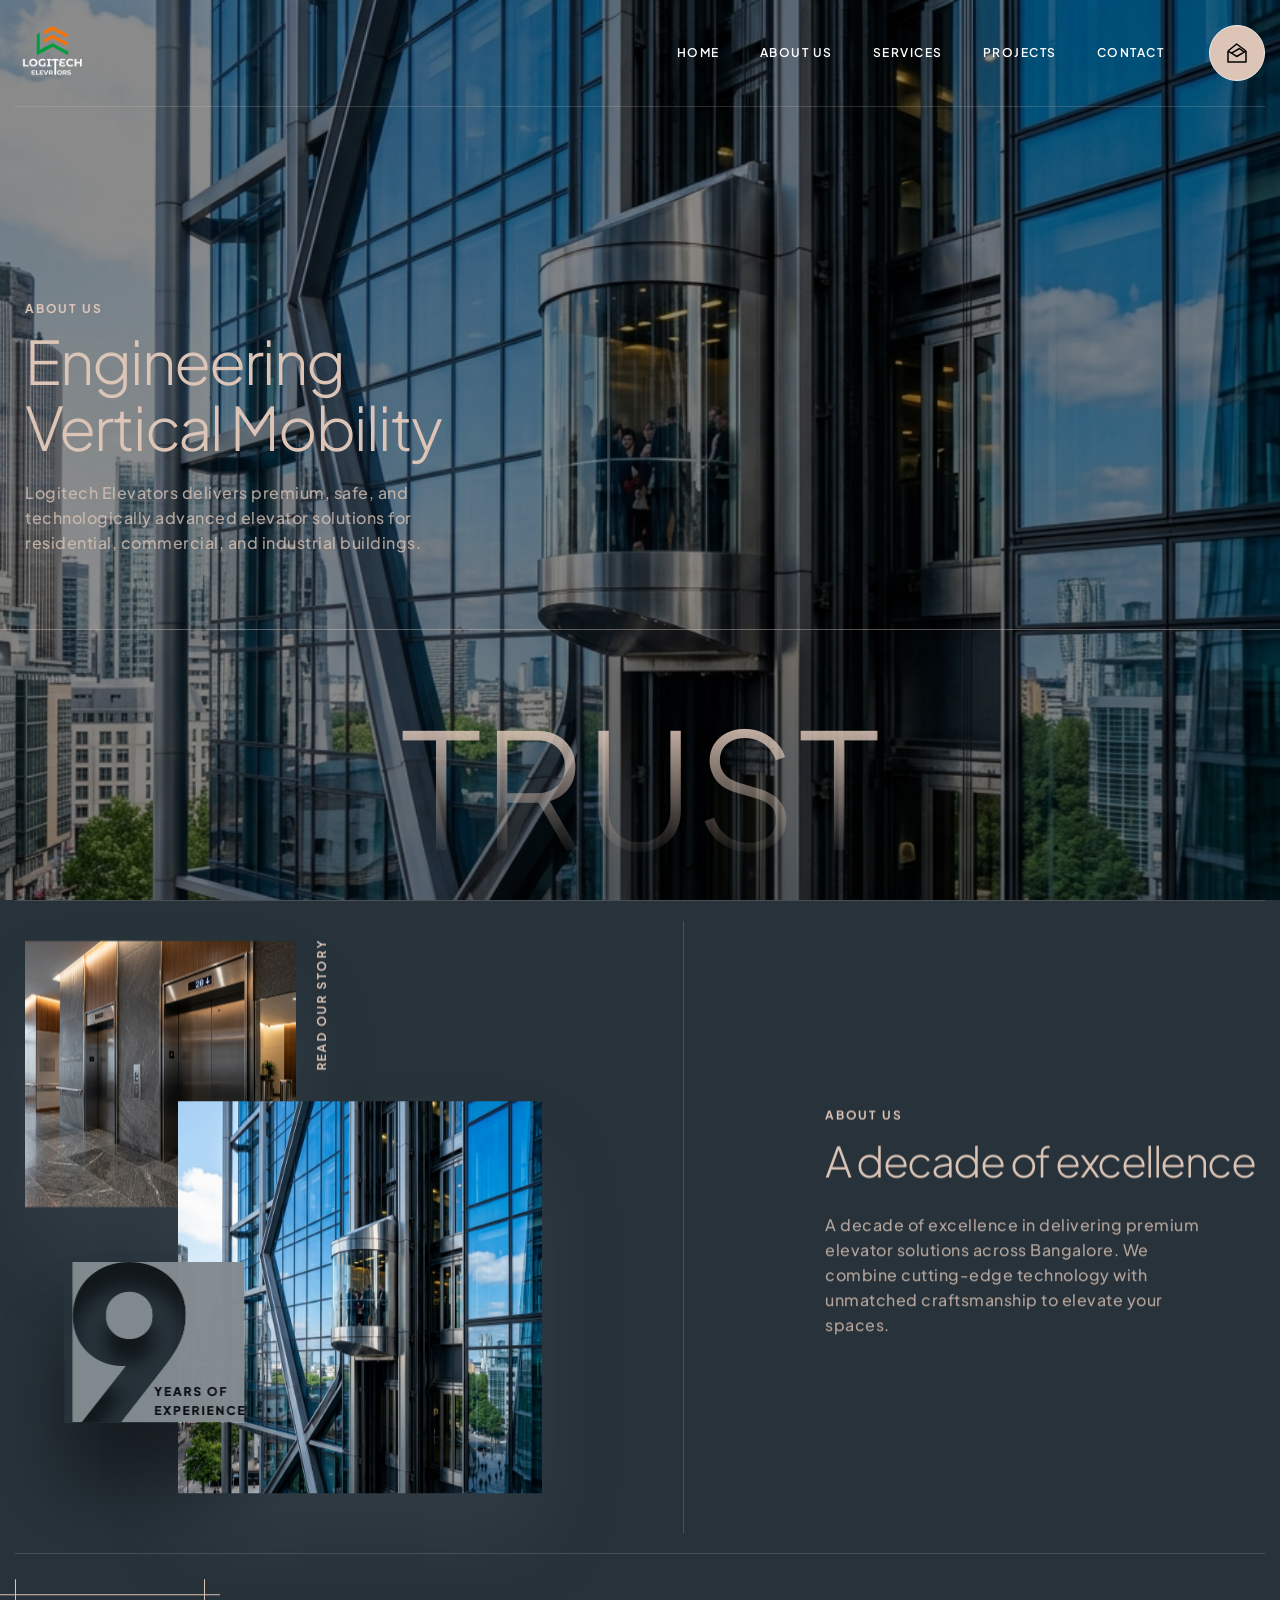
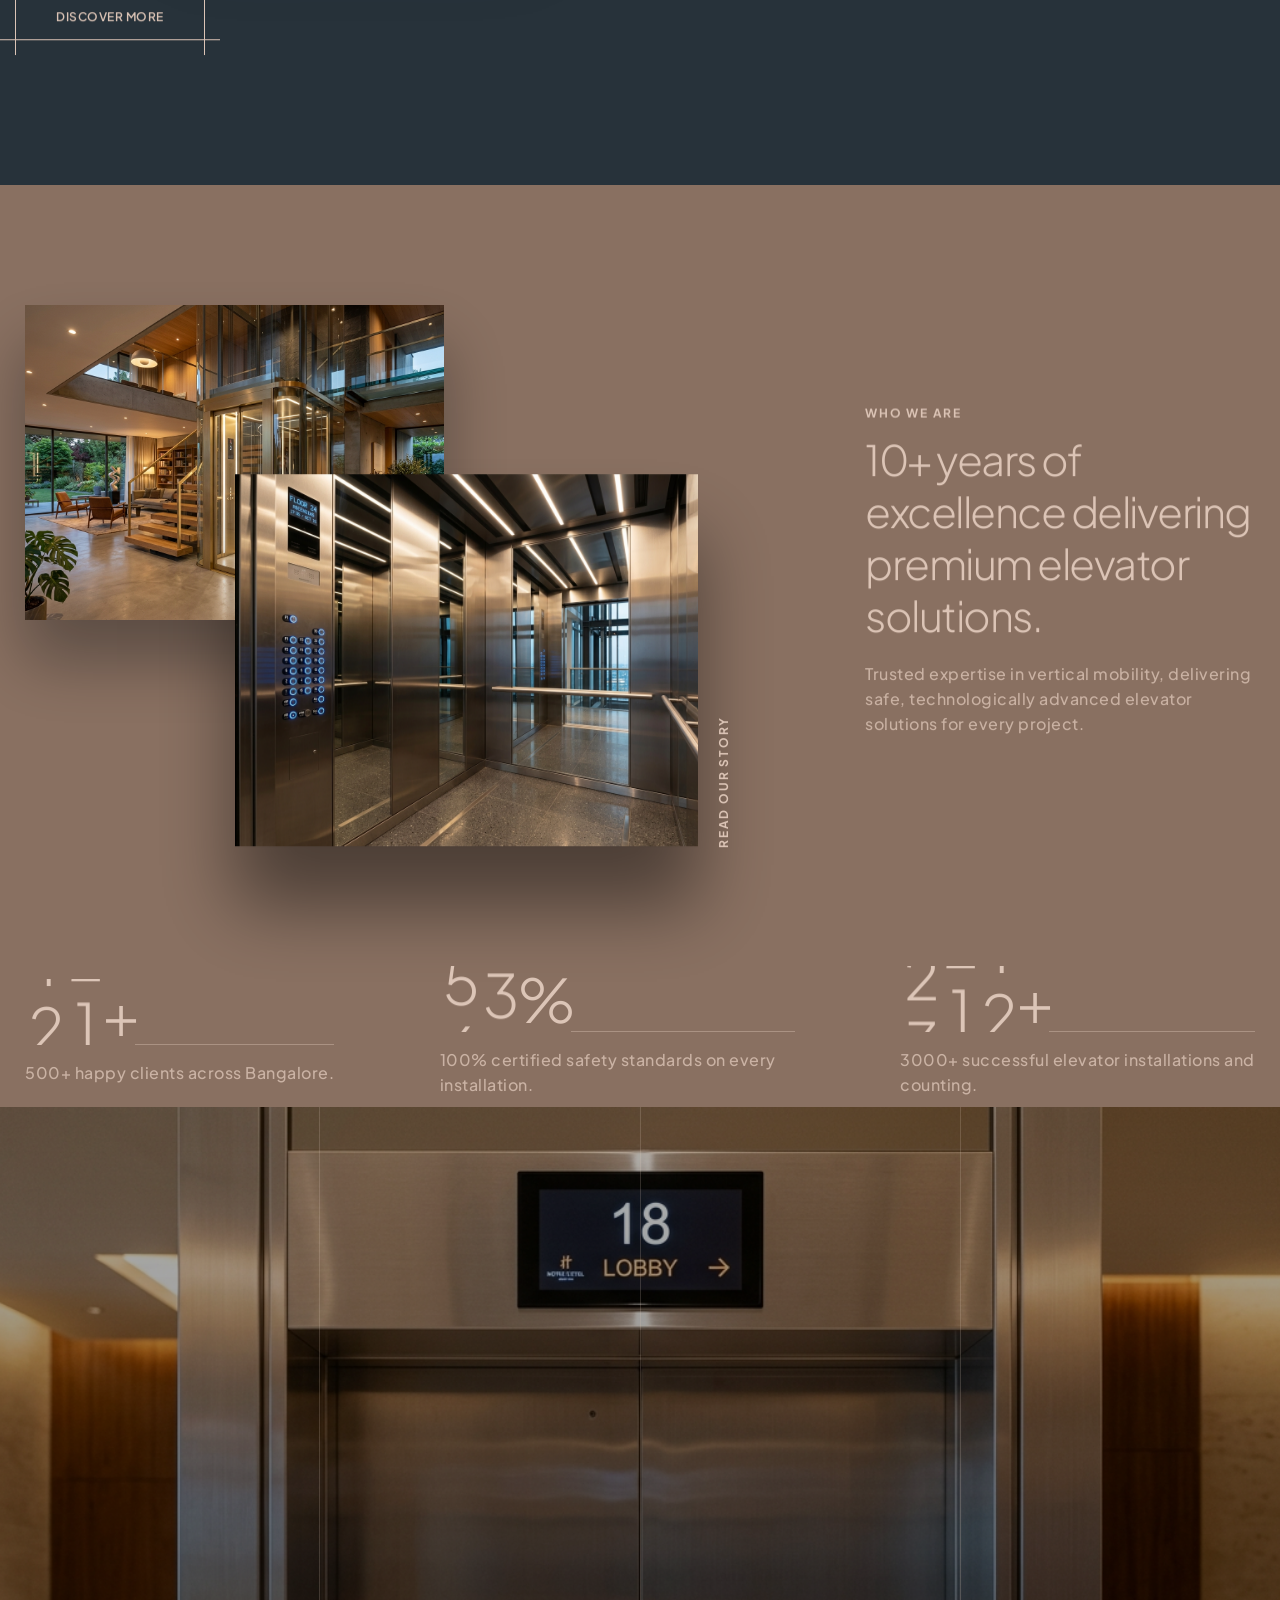
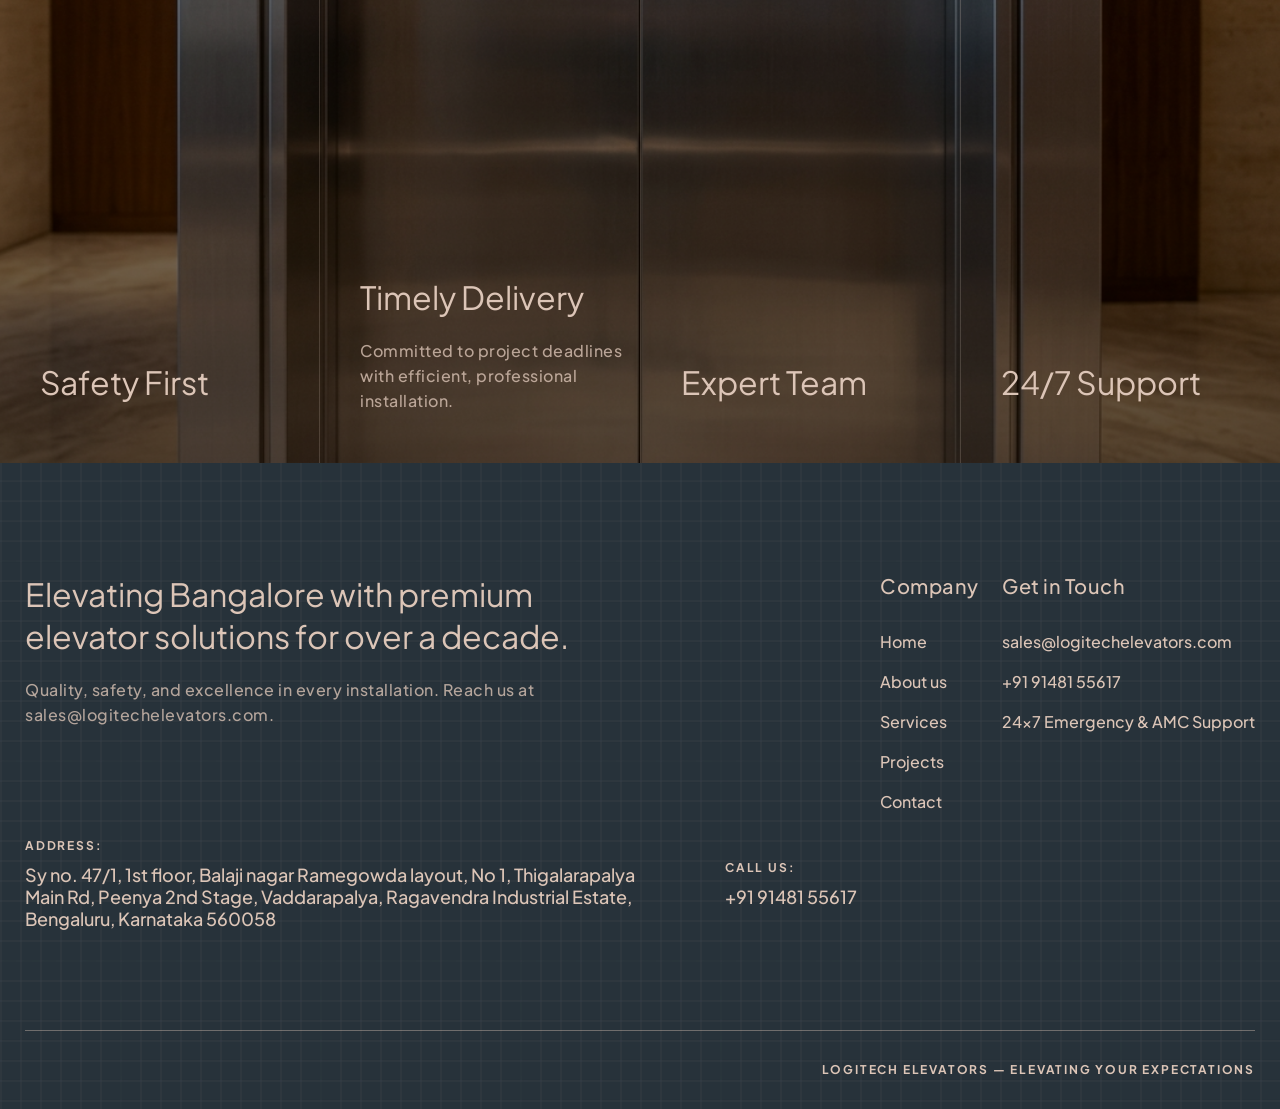
==== commit d55f28ca: "Update project and service pages with revised footer details and testimonials; enhance thank-you pag" ====
--- a/about.html
+++ b/about.html
@@ -34,7 +34,7 @@
 <div class="home-two-service-image-wrapper"><img class="auto-fit image-full-width one" src="images/modern_elevator_interior.jpg" width="1920" height="870" alt="Safety First - Modern Elevator Cabin Interior" loading="lazy"><img class="auto-fit image-full-width two" src="images/passenger_elevator_detail.jpg" width="1920" height="870" alt="Timely Delivery - Passenger Elevator Door" style="opacity:0" loading="lazy"><img class="auto-fit image-full-width three" src="images/elevator_process.jpg" width="1927" height="870" alt="Expert Team - CAD Blueprint Design" style="opacity:0" loading="lazy"><img style="opacity:0" alt="24/7 Support - Hospital Elevator" src="images/hospital_elevator_detail.jpg" loading="lazy" class="auto-fit image-full-width four"><div class="home-two-service-image-overlay"></div></div><div data-w-id="cfc3e8d2-1de5-7d83-ba81-e481ce4c4c22" class="home-two-service-text-wrapper"><div data-w-id="cfc3e8d2-1de5-7d83-ba81-e481ce4c4c23" class="home-two-service-text-item"><div class="home-two-service-item-text-main"><div class="heading-three-new">Safety First</div><div style="height:0px" class="home-two-service-item-details one"><p>Advanced safety features and certifications ensuring complete peace of mind.</p></div></div></div><div data-w-id="cfc3e8d2-1de5-7d83-ba81-e481ce4c4c2a" class="home-two-service-text-item"><div class="home-two-service-item-text-main"><div class="heading-three-new">Timely Delivery</div><div class="home-two-service-item-details two"><p>Committed to project deadlines with efficient, professional installation.</p></div></div></div><div data-w-id="cfc3e8d2-1de5-7d83-ba81-e481ce4c4c31" class="home-two-service-text-item"><div class="home-two-service-item-text-main"><div class="heading-three-new">Expert Team</div><div style="height:0px" class="home-two-service-item-details three"><p>Skilled professionals with years of hands-on elevator expertise.</p></div></div></div><div data-w-id="cfc3e8d2-1de5-7d83-ba81-e481ce4c4c38" class="home-two-service-text-item change-border"><div class="home-two-service-item-text-main"><div class="heading-three-new">24/7 Support</div><div style="height:0px" class="home-two-service-item-details four"><p>Round-the-clock maintenance and emergency support, every day.</p></div></div></div></div>
 </section>
 <section id="Contact" class="footer-two">
-<div class="main-container"><div class="home-two-footer-wrapper"><div id="w-node-_863c8c42-3d5f-46b1-cc8d-c8f6d4fcd2c7-d4fcd2c4" class="home-two-footer-left"><div class="footer-two-heading"><div class="heading-three">Elevating Bangalore with premium elevator solutions for over a decade.</div></div><div class="footer-two-paragraph"><p>Quality, safety, and excellence in every installation. Reach us at sales@logitechelevators.com.</p></div><div class="footer-two-link" style="gap:60px"><div class="footer-two-location" style="max-width:640px"><div class="subheading-text">Address:</div><div class="heading-five">Sy no. 47/1, 1st floor, Balaji Nagar Ramegowda Layout, Thigalarapalya Main Rd, Peenya 2nd Stage, Bengaluru, Karnataka 560058</div></div><div class="footer-two-location"><div class="subheading-text">Call us:</div><a href="tel:+919148155617" class="heading-five hover-effect">+91 91481 55617</a></div></div></div><div class="home-two-footer-middle"><div class="home-two-footer-heading"><div class="heading-four">Company</div></div><div class="home-two-footer-link-wrapper"><a href="index.html" class="hover-effect">Home</a><a href="about.html" class="hover-effect">About us</a><a href="services.html" class="hover-effect">Services</a><a href="projects.html" class="hover-effect">Projects</a><a href="contact.html" class="hover-effect">Contact</a></div></div><div class="home-two-footer-utility"><div class="home-two-footer-heading"><div class="heading-four">Get in Touch</div></div><div class="home-two-footer-link-wrapper"><a href="mailto:sales@logitechelevators.com" class="hover-effect">sales@logitechelevators.com</a><a href="tel:+919148155617" class="hover-effect">+91 91481 55617</a><div class="hover-effect">24&times;7 Emergency &amp; AMC Support</div></div></div></div><div class="footer-two-link-wrapper"><div class="subheading-text">Logitech Elevators &mdash; Elevating Your Expectations</div></div></div>
+<div class="main-container"><div class="home-two-footer-wrapper"><div id="w-node-_863c8c42-3d5f-46b1-cc8d-c8f6d4fcd2c7-d4fcd2c4" class="home-two-footer-left"><div class="footer-two-heading"><div class="heading-three">Elevating Bangalore with premium elevator solutions for over a decade.</div></div><div class="footer-two-paragraph"><p>Quality, safety, and excellence in every installation. Reach us at sales@logitechelevators.com.</p></div><div class="footer-two-link" style="gap:60px"><div class="footer-two-location" style="max-width:640px"><div class="subheading-text">Address:</div><div class="heading-five">Sy no. 47/1, 1st floor, Balaji nagar Ramegowda layout, No 1, Thigalarapalya Main Rd, Peenya 2nd Stage, Vaddarapalya, Ragavendra Industrial Estate, Bengaluru, Karnataka 560058</div></div><div class="footer-two-location"><div class="subheading-text">Call us:</div><a href="tel:+919148155617" class="heading-five hover-effect">+91 91481 55617</a></div></div></div><div class="home-two-footer-middle"><div class="home-two-footer-heading"><div class="heading-four">Company</div></div><div class="home-two-footer-link-wrapper"><a href="index.html" class="hover-effect">Home</a><a href="about.html" class="hover-effect">About us</a><a href="services.html" class="hover-effect">Services</a><a href="projects.html" class="hover-effect">Projects</a><a href="contact.html" class="hover-effect">Contact</a></div></div><div class="home-two-footer-utility"><div class="home-two-footer-heading"><div class="heading-four">Get in Touch</div></div><div class="home-two-footer-link-wrapper"><a href="mailto:sales@logitechelevators.com" class="hover-effect">sales@logitechelevators.com</a><a href="tel:+919148155617" class="hover-effect">+91 91481 55617</a><div class="hover-effect">24&times;7 Emergency &amp; AMC Support</div></div></div></div><div class="footer-two-link-wrapper"><div class="subheading-text">Logitech Elevators &mdash; Elevating Your Expectations</div></div></div>
 </section>
 <div></div><script src="js/jquery-3.5.1.min.dc5e7f18c8.js" type="text/javascript" crossorigin="anonymous"></script><script src="js/webflow.schunk.36b8fb49256177c8.js" type="text/javascript" crossorigin="anonymous"></script><script src="js/webflow.schunk.4b76a2099aa7a463.js" type="text/javascript" crossorigin="anonymous"></script><script src="js/webflow.129277cc.9553ef9a9d34b1f2.js" type="text/javascript" crossorigin="anonymous"></script><script>
 document.addEventListener("DOMContentLoaded", () => {
--- a/css/archiesta.webflow.shared.16e0b0cb3.css
+++ b/css/archiesta.webflow.shared.16e0b0cb3.css
@@ -0,0 +1,15578 @@
+html {
+  -webkit-text-size-adjust: 100%;
+  -ms-text-size-adjust: 100%;
+  font-family: sans-serif;
+}
+
+body {
+  margin: 0;
+}
+
+article, aside, details, figcaption, figure, footer, header, hgroup, main, menu, nav, section, summary {
+  display: block;
+}
+
+audio, canvas, progress, video {
+  vertical-align: baseline;
+  display: inline-block;
+}
+
+audio:not([controls]) {
+  height: 0;
+  display: none;
+}
+
+[hidden], template {
+  display: none;
+}
+
+a {
+  background-color: #0000;
+}
+
+a:active, a:hover {
+  outline: 0;
+}
+
+abbr[title] {
+  border-bottom: 1px dotted;
+}
+
+b, strong {
+  font-weight: bold;
+}
+
+dfn {
+  font-style: italic;
+}
+
+h1 {
+  margin: .67em 0;
+  font-size: 2em;
+}
+
+mark {
+  color: #000;
+  background: #ff0;
+}
+
+small {
+  font-size: 80%;
+}
+
+sub, sup {
+  vertical-align: baseline;
+  font-size: 75%;
+  line-height: 0;
+  position: relative;
+}
+
+sup {
+  top: -.5em;
+}
+
+sub {
+  bottom: -.25em;
+}
+
+img {
+  border: 0;
+}
+
+svg:not(:root) {
+  overflow: hidden;
+}
+
+hr {
+  box-sizing: content-box;
+  height: 0;
+}
+
+pre {
+  overflow: auto;
+}
+
+code, kbd, pre, samp {
+  font-family: monospace;
+  font-size: 1em;
+}
+
+button, input, optgroup, select, textarea {
+  color: inherit;
+  font: inherit;
+  margin: 0;
+}
+
+button {
+  overflow: visible;
+}
+
+button, select {
+  text-transform: none;
+}
+
+button, html input[type="button"], input[type="reset"] {
+  -webkit-appearance: button;
+  cursor: pointer;
+}
+
+button[disabled], html input[disabled] {
+  cursor: default;
+}
+
+button::-moz-focus-inner, input::-moz-focus-inner {
+  border: 0;
+  padding: 0;
+}
+
+input {
+  line-height: normal;
+}
+
+input[type="checkbox"], input[type="radio"] {
+  box-sizing: border-box;
+  padding: 0;
+}
+
+input[type="number"]::-webkit-inner-spin-button, input[type="number"]::-webkit-outer-spin-button {
+  height: auto;
+}
+
+input[type="search"] {
+  -webkit-appearance: none;
+}
+
+input[type="search"]::-webkit-search-cancel-button, input[type="search"]::-webkit-search-decoration {
+  -webkit-appearance: none;
+}
+
+legend {
+  border: 0;
+  padding: 0;
+}
+
+textarea {
+  overflow: auto;
+}
+
+optgroup {
+  font-weight: bold;
+}
+
+table {
+  border-collapse: collapse;
+  border-spacing: 0;
+}
+
+td, th {
+  padding: 0;
+}
+
+@font-face {
+  font-family: webflow-icons;
+  src: url("[data-uri]") format("truetype");
+  font-weight: normal;
+  font-style: normal;
+}
+
+[class^="w-icon-"], [class*=" w-icon-"] {
+  speak: none;
+  font-variant: normal;
+  text-transform: none;
+  -webkit-font-smoothing: antialiased;
+  -moz-osx-font-smoothing: grayscale;
+  font-style: normal;
+  font-weight: normal;
+  line-height: 1;
+  font-family: webflow-icons !important;
+}
+
+.w-icon-slider-right:before {
+  content: "";
+}
+
+.w-icon-slider-left:before {
+  content: "";
+}
+
+.w-icon-nav-menu:before {
+  content: "";
+}
+
+.w-icon-arrow-down:before, .w-icon-dropdown-toggle:before {
+  content: "";
+}
+
+.w-icon-file-upload-remove:before {
+  content: "";
+}
+
+.w-icon-file-upload-icon:before {
+  content: "";
+}
+
+* {
+  box-sizing: border-box;
+}
+
+html {
+  height: 100%;
+}
+
+body {
+  color: #333;
+  background-color: #fff;
+  min-height: 100%;
+  margin: 0;
+  font-family: Arial, sans-serif;
+  font-size: 14px;
+  line-height: 20px;
+}
+
+img {
+  vertical-align: middle;
+  max-width: 100%;
+  display: inline-block;
+}
+
+html.w-mod-touch * {
+  background-attachment: scroll !important;
+}
+
+.w-block {
+  display: block;
+}
+
+.w-inline-block {
+  max-width: 100%;
+  display: inline-block;
+}
+
+.w-clearfix:before, .w-clearfix:after {
+  content: " ";
+  grid-area: 1 / 1 / 2 / 2;
+  display: table;
+}
+
+.w-clearfix:after {
+  clear: both;
+}
+
+.w-hidden {
+  display: none;
+}
+
+.w-button {
+  color: #fff;
+  line-height: inherit;
+  cursor: pointer;
+  background-color: #3898ec;
+  border: 0;
+  border-radius: 0;
+  padding: 9px 15px;
+  text-decoration: none;
+  display: inline-block;
+}
+
+input.w-button {
+  -webkit-appearance: button;
+}
+
+html[data-w-dynpage] [data-w-cloak] {
+  color: #0000 !important;
+}
+
+.w-code-block {
+  margin: unset;
+}
+
+pre.w-code-block code {
+  all: inherit;
+}
+
+.w-optimization {
+  display: contents;
+}
+
+.w-webflow-badge, .w-webflow-badge > img {
+  box-sizing: unset;
+  width: unset;
+  height: unset;
+  max-height: unset;
+  max-width: unset;
+  min-height: unset;
+  min-width: unset;
+  margin: unset;
+  padding: unset;
+  float: unset;
+  clear: unset;
+  border: unset;
+  border-radius: unset;
+  background: unset;
+  background-image: unset;
+  background-position: unset;
+  background-size: unset;
+  background-repeat: unset;
+  background-origin: unset;
+  background-clip: unset;
+  background-attachment: unset;
+  background-color: unset;
+  box-shadow: unset;
+  transform: unset;
+  direction: unset;
+  font-family: unset;
+  font-weight: unset;
+  color: unset;
+  font-size: unset;
+  line-height: unset;
+  font-style: unset;
+  font-variant: unset;
+  text-align: unset;
+  letter-spacing: unset;
+  -webkit-text-decoration: unset;
+  text-decoration: unset;
+  text-indent: unset;
+  text-transform: unset;
+  list-style-type: unset;
+  text-shadow: unset;
+  vertical-align: unset;
+  cursor: unset;
+  white-space: unset;
+  word-break: unset;
+  word-spacing: unset;
+  word-wrap: unset;
+  transition: unset;
+}
+
+.w-webflow-badge {
+  white-space: nowrap;
+  cursor: pointer;
+  box-shadow: 0 0 0 1px #0000001a, 0 1px 3px #0000001a;
+  visibility: visible !important;
+  opacity: 1 !important;
+  z-index: 2147483647 !important;
+  color: #aaadb0 !important;
+  overflow: unset !important;
+  background-color: #fff !important;
+  border-radius: 3px !important;
+  width: auto !important;
+  height: auto !important;
+  margin: 0 !important;
+  padding: 6px !important;
+  font-size: 12px !important;
+  line-height: 14px !important;
+  text-decoration: none !important;
+  display: inline-block !important;
+  position: fixed !important;
+  inset: auto 12px 12px auto !important;
+  transform: none !important;
+}
+
+.w-webflow-badge > img {
+  position: unset;
+  visibility: unset !important;
+  opacity: 1 !important;
+  vertical-align: middle !important;
+  display: inline-block !important;
+}
+
+h1, h2, h3, h4, h5, h6 {
+  margin-bottom: 10px;
+  font-weight: bold;
+}
+
+h1 {
+  margin-top: 20px;
+  font-size: 38px;
+  line-height: 44px;
+}
+
+h2 {
+  margin-top: 20px;
+  font-size: 32px;
+  line-height: 36px;
+}
+
+h3 {
+  margin-top: 20px;
+  font-size: 24px;
+  line-height: 30px;
+}
+
+h4 {
+  margin-top: 10px;
+  font-size: 18px;
+  line-height: 24px;
+}
+
+h5 {
+  margin-top: 10px;
+  font-size: 14px;
+  line-height: 20px;
+}
+
+h6 {
+  margin-top: 10px;
+  font-size: 12px;
+  line-height: 18px;
+}
+
+p {
+  margin-top: 0;
+  margin-bottom: 10px;
+}
+
+blockquote {
+  border-left: 5px solid #e2e2e2;
+  margin: 0 0 10px;
+  padding: 10px 20px;
+  font-size: 18px;
+  line-height: 22px;
+}
+
+figure {
+  margin: 0 0 10px;
+}
+
+figcaption {
+  text-align: center;
+  margin-top: 5px;
+}
+
+ul, ol {
+  margin-top: 0;
+  margin-bottom: 10px;
+  padding-left: 40px;
+}
+
+.w-list-unstyled {
+  padding-left: 0;
+  list-style: none;
+}
+
+.w-embed:before, .w-embed:after {
+  content: " ";
+  grid-area: 1 / 1 / 2 / 2;
+  display: table;
+}
+
+.w-embed:after {
+  clear: both;
+}
+
+.w-video {
+  width: 100%;
+  padding: 0;
+  position: relative;
+}
+
+.w-video iframe, .w-video object, .w-video embed {
+  border: none;
+  width: 100%;
+  height: 100%;
+  position: absolute;
+  top: 0;
+  left: 0;
+}
+
+fieldset {
+  border: 0;
+  margin: 0;
+  padding: 0;
+}
+
+button, [type="button"], [type="reset"] {
+  cursor: pointer;
+  -webkit-appearance: button;
+  border: 0;
+}
+
+.w-form {
+  margin: 0 0 15px;
+}
+
+.w-form-done {
+  text-align: center;
+  background-color: #ddd;
+  padding: 20px;
+  display: none;
+}
+
+.w-form-fail {
+  background-color: #ffdede;
+  margin-top: 10px;
+  padding: 10px;
+  display: none;
+}
+
+label {
+  margin-bottom: 5px;
+  font-weight: bold;
+  display: block;
+}
+
+.w-input, .w-select {
+  color: #333;
+  vertical-align: middle;
+  background-color: #fff;
+  border: 1px solid #ccc;
+  width: 100%;
+  height: 38px;
+  margin-bottom: 10px;
+  padding: 8px 12px;
+  font-size: 14px;
+  line-height: 1.42857;
+  display: block;
+}
+
+.w-input::placeholder, .w-select::placeholder {
+  color: #999;
+}
+
+.w-input:focus, .w-select:focus {
+  border-color: #3898ec;
+  outline: 0;
+}
+
+.w-input[disabled], .w-select[disabled], .w-input[readonly], .w-select[readonly], fieldset[disabled] .w-input, fieldset[disabled] .w-select {
+  cursor: not-allowed;
+}
+
+.w-input[disabled]:not(.w-input-disabled), .w-select[disabled]:not(.w-input-disabled), .w-input[readonly], .w-select[readonly], fieldset[disabled]:not(.w-input-disabled) .w-input, fieldset[disabled]:not(.w-input-disabled) .w-select {
+  background-color: #eee;
+}
+
+textarea.w-input, textarea.w-select {
+  height: auto;
+}
+
+.w-select {
+  background-color: #f3f3f3;
+}
+
+.w-select[multiple] {
+  height: auto;
+}
+
+.w-form-label {
+  cursor: pointer;
+  margin-bottom: 0;
+  font-weight: normal;
+  display: inline-block;
+}
+
+.w-radio {
+  margin-bottom: 5px;
+  padding-left: 20px;
+  display: block;
+}
+
+.w-radio:before, .w-radio:after {
+  content: " ";
+  grid-area: 1 / 1 / 2 / 2;
+  display: table;
+}
+
+.w-radio:after {
+  clear: both;
+}
+
+.w-radio-input {
+  float: left;
+  margin: 3px 0 0 -20px;
+  line-height: normal;
+}
+
+.w-file-upload {
+  margin-bottom: 10px;
+  display: block;
+}
+
+.w-file-upload-input {
+  opacity: 0;
+  z-index: -100;
+  width: .1px;
+  height: .1px;
+  position: absolute;
+  overflow: hidden;
+}
+
+.w-file-upload-default, .w-file-upload-uploading, .w-file-upload-success {
+  color: #333;
+  display: inline-block;
+}
+
+.w-file-upload-error {
+  margin-top: 10px;
+  display: block;
+}
+
+.w-file-upload-default.w-hidden, .w-file-upload-uploading.w-hidden, .w-file-upload-error.w-hidden, .w-file-upload-success.w-hidden {
+  display: none;
+}
+
+.w-file-upload-uploading-btn {
+  cursor: pointer;
+  background-color: #fafafa;
+  border: 1px solid #ccc;
+  margin: 0;
+  padding: 8px 12px;
+  font-size: 14px;
+  font-weight: normal;
+  display: flex;
+}
+
+.w-file-upload-file {
+  background-color: #fafafa;
+  border: 1px solid #ccc;
+  flex-grow: 1;
+  justify-content: space-between;
+  margin: 0;
+  padding: 8px 9px 8px 11px;
+  display: flex;
+}
+
+.w-file-upload-file-name {
+  font-size: 14px;
+  font-weight: normal;
+  display: block;
+}
+
+.w-file-remove-link {
+  cursor: pointer;
+  width: auto;
+  height: auto;
+  margin-top: 3px;
+  margin-left: 10px;
+  padding: 3px;
+  display: block;
+}
+
+.w-icon-file-upload-remove {
+  margin: auto;
+  font-size: 10px;
+}
+
+.w-file-upload-error-msg {
+  color: #ea384c;
+  padding: 2px 0;
+  display: inline-block;
+}
+
+.w-file-upload-info {
+  padding: 0 12px;
+  line-height: 38px;
+  display: inline-block;
+}
+
+.w-file-upload-label {
+  cursor: pointer;
+  background-color: #fafafa;
+  border: 1px solid #ccc;
+  margin: 0;
+  padding: 8px 12px;
+  font-size: 14px;
+  font-weight: normal;
+  display: inline-block;
+}
+
+.w-icon-file-upload-icon, .w-icon-file-upload-uploading {
+  width: 20px;
+  margin-right: 8px;
+  display: inline-block;
+}
+
+.w-icon-file-upload-uploading {
+  height: 20px;
+}
+
+.w-container {
+  max-width: 940px;
+  margin-left: auto;
+  margin-right: auto;
+}
+
+.w-container:before, .w-container:after {
+  content: " ";
+  grid-area: 1 / 1 / 2 / 2;
+  display: table;
+}
+
+.w-container:after {
+  clear: both;
+}
+
+.w-container .w-row {
+  margin-left: -10px;
+  margin-right: -10px;
+}
+
+.w-row:before, .w-row:after {
+  content: " ";
+  grid-area: 1 / 1 / 2 / 2;
+  display: table;
+}
+
+.w-row:after {
+  clear: both;
+}
+
+.w-row .w-row {
+  margin-left: 0;
+  margin-right: 0;
+}
+
+.w-col {
+  float: left;
+  width: 100%;
+  min-height: 1px;
+  padding-left: 10px;
+  padding-right: 10px;
+  position: relative;
+}
+
+.w-col .w-col {
+  padding-left: 0;
+  padding-right: 0;
+}
+
+.w-col-1 {
+  width: 8.33333%;
+}
+
+.w-col-2 {
+  width: 16.6667%;
+}
+
+.w-col-3 {
+  width: 25%;
+}
+
+.w-col-4 {
+  width: 33.3333%;
+}
+
+.w-col-5 {
+  width: 41.6667%;
+}
+
+.w-col-6 {
+  width: 50%;
+}
+
+.w-col-7 {
+  width: 58.3333%;
+}
+
+.w-col-8 {
+  width: 66.6667%;
+}
+
+.w-col-9 {
+  width: 75%;
+}
+
+.w-col-10 {
+  width: 83.3333%;
+}
+
+.w-col-11 {
+  width: 91.6667%;
+}
+
+.w-col-12 {
+  width: 100%;
+}
+
+.w-hidden-main {
+  display: none !important;
+}
+
+@media screen and (max-width: 991px) {
+  .w-container {
+    max-width: 728px;
+  }
+
+  .w-hidden-main {
+    display: inherit !important;
+  }
+
+  .w-hidden-medium {
+    display: none !important;
+  }
+
+  .w-col-medium-1 {
+    width: 8.33333%;
+  }
+
+  .w-col-medium-2 {
+    width: 16.6667%;
+  }
+
+  .w-col-medium-3 {
+    width: 25%;
+  }
+
+  .w-col-medium-4 {
+    width: 33.3333%;
+  }
+
+  .w-col-medium-5 {
+    width: 41.6667%;
+  }
+
+  .w-col-medium-6 {
+    width: 50%;
+  }
+
+  .w-col-medium-7 {
+    width: 58.3333%;
+  }
+
+  .w-col-medium-8 {
+    width: 66.6667%;
+  }
+
+  .w-col-medium-9 {
+    width: 75%;
+  }
+
+  .w-col-medium-10 {
+    width: 83.3333%;
+  }
+
+  .w-col-medium-11 {
+    width: 91.6667%;
+  }
+
+  .w-col-medium-12 {
+    width: 100%;
+  }
+
+  .w-col-stack {
+    width: 100%;
+    left: auto;
+    right: auto;
+  }
+}
+
+@media screen and (max-width: 767px) {
+  .w-hidden-main, .w-hidden-medium {
+    display: inherit !important;
+  }
+
+  .w-hidden-small {
+    display: none !important;
+  }
+
+  .w-row, .w-container .w-row {
+    margin-left: 0;
+    margin-right: 0;
+  }
+
+  .w-col {
+    width: 100%;
+    left: auto;
+    right: auto;
+  }
+
+  .w-col-small-1 {
+    width: 8.33333%;
+  }
+
+  .w-col-small-2 {
+    width: 16.6667%;
+  }
+
+  .w-col-small-3 {
+    width: 25%;
+  }
+
+  .w-col-small-4 {
+    width: 33.3333%;
+  }
+
+  .w-col-small-5 {
+    width: 41.6667%;
+  }
+
+  .w-col-small-6 {
+    width: 50%;
+  }
+
+  .w-col-small-7 {
+    width: 58.3333%;
+  }
+
+  .w-col-small-8 {
+    width: 66.6667%;
+  }
+
+  .w-col-small-9 {
+    width: 75%;
+  }
+
+  .w-col-small-10 {
+    width: 83.3333%;
+  }
+
+  .w-col-small-11 {
+    width: 91.6667%;
+  }
+
+  .w-col-small-12 {
+    width: 100%;
+  }
+}
+
+@media screen and (max-width: 479px) {
+  .w-container {
+    max-width: none;
+  }
+
+  .w-hidden-main, .w-hidden-medium, .w-hidden-small {
+    display: inherit !important;
+  }
+
+  .w-hidden-tiny {
+    display: none !important;
+  }
+
+  .w-col {
+    width: 100%;
+  }
+
+  .w-col-tiny-1 {
+    width: 8.33333%;
+  }
+
+  .w-col-tiny-2 {
+    width: 16.6667%;
+  }
+
+  .w-col-tiny-3 {
+    width: 25%;
+  }
+
+  .w-col-tiny-4 {
+    width: 33.3333%;
+  }
+
+  .w-col-tiny-5 {
+    width: 41.6667%;
+  }
+
+  .w-col-tiny-6 {
+    width: 50%;
+  }
+
+  .w-col-tiny-7 {
+    width: 58.3333%;
+  }
+
+  .w-col-tiny-8 {
+    width: 66.6667%;
+  }
+
+  .w-col-tiny-9 {
+    width: 75%;
+  }
+
+  .w-col-tiny-10 {
+    width: 83.3333%;
+  }
+
+  .w-col-tiny-11 {
+    width: 91.6667%;
+  }
+
+  .w-col-tiny-12 {
+    width: 100%;
+  }
+}
+
+.w-widget {
+  position: relative;
+}
+
+.w-widget-map {
+  width: 100%;
+  height: 400px;
+}
+
+.w-widget-map label {
+  width: auto;
+  display: inline;
+}
+
+.w-widget-map img {
+  max-width: inherit;
+}
+
+.w-widget-map .gm-style-iw {
+  text-align: center;
+}
+
+.w-widget-map .gm-style-iw > button {
+  display: none !important;
+}
+
+.w-widget-twitter {
+  overflow: hidden;
+}
+
+.w-widget-twitter-count-shim {
+  vertical-align: top;
+  text-align: center;
+  background: #fff;
+  border: 1px solid #758696;
+  border-radius: 3px;
+  width: 28px;
+  height: 20px;
+  display: inline-block;
+  position: relative;
+}
+
+.w-widget-twitter-count-shim * {
+  pointer-events: none;
+  -webkit-user-select: none;
+  user-select: none;
+}
+
+.w-widget-twitter-count-shim .w-widget-twitter-count-inner {
+  text-align: center;
+  color: #999;
+  font-family: serif;
+  font-size: 15px;
+  line-height: 12px;
+  position: relative;
+}
+
+.w-widget-twitter-count-shim .w-widget-twitter-count-clear {
+  display: block;
+  position: relative;
+}
+
+.w-widget-twitter-count-shim.w--large {
+  width: 36px;
+  height: 28px;
+}
+
+.w-widget-twitter-count-shim.w--large .w-widget-twitter-count-inner {
+  font-size: 18px;
+  line-height: 18px;
+}
+
+.w-widget-twitter-count-shim:not(.w--vertical) {
+  margin-left: 5px;
+  margin-right: 8px;
+}
+
+.w-widget-twitter-count-shim:not(.w--vertical).w--large {
+  margin-left: 6px;
+}
+
+.w-widget-twitter-count-shim:not(.w--vertical):before, .w-widget-twitter-count-shim:not(.w--vertical):after {
+  content: " ";
+  pointer-events: none;
+  border: solid #0000;
+  width: 0;
+  height: 0;
+  position: absolute;
+  top: 50%;
+  left: 0;
+}
+
+.w-widget-twitter-count-shim:not(.w--vertical):before {
+  border-width: 4px;
+  border-color: #75869600 #5d6c7b #75869600 #75869600;
+  margin-top: -4px;
+  margin-left: -9px;
+}
+
+.w-widget-twitter-count-shim:not(.w--vertical).w--large:before {
+  border-width: 5px;
+  margin-top: -5px;
+  margin-left: -10px;
+}
+
+.w-widget-twitter-count-shim:not(.w--vertical):after {
+  border-width: 4px;
+  border-color: #fff0 #fff #fff0 #fff0;
+  margin-top: -4px;
+  margin-left: -8px;
+}
+
+.w-widget-twitter-count-shim:not(.w--vertical).w--large:after {
+  border-width: 5px;
+  margin-top: -5px;
+  margin-left: -9px;
+}
+
+.w-widget-twitter-count-shim.w--vertical {
+  width: 61px;
+  height: 33px;
+  margin-bottom: 8px;
+}
+
+.w-widget-twitter-count-shim.w--vertical:before, .w-widget-twitter-count-shim.w--vertical:after {
+  content: " ";
+  pointer-events: none;
+  border: solid #0000;
+  width: 0;
+  height: 0;
+  position: absolute;
+  top: 100%;
+  left: 50%;
+}
+
+.w-widget-twitter-count-shim.w--vertical:before {
+  border-width: 5px;
+  border-color: #5d6c7b #75869600 #75869600;
+  margin-left: -5px;
+}
+
+.w-widget-twitter-count-shim.w--vertical:after {
+  border-width: 4px;
+  border-color: #fff #fff0 #fff0;
+  margin-left: -4px;
+}
+
+.w-widget-twitter-count-shim.w--vertical .w-widget-twitter-count-inner {
+  font-size: 18px;
+  line-height: 22px;
+}
+
+.w-widget-twitter-count-shim.w--vertical.w--large {
+  width: 76px;
+}
+
+.w-background-video {
+  color: #fff;
+  height: 500px;
+  position: relative;
+  overflow: hidden;
+}
+
+.w-background-video > video {
+  object-fit: cover;
+  z-index: -100;
+  background-position: 50%;
+  background-size: cover;
+  width: 100%;
+  height: 100%;
+  margin: auto;
+  position: absolute;
+  inset: -100%;
+}
+
+.w-background-video > video::-webkit-media-controls-start-playback-button {
+  -webkit-appearance: none;
+  display: none !important;
+}
+
+.w-background-video--control {
+  background-color: #0000;
+  padding: 0;
+  position: absolute;
+  bottom: 1em;
+  right: 1em;
+}
+
+.w-background-video--control > [hidden] {
+  display: none !important;
+}
+
+.w-slider {
+  text-align: center;
+  clear: both;
+  -webkit-tap-highlight-color: #0000;
+  tap-highlight-color: #0000;
+  background: #ddd;
+  height: 300px;
+  position: relative;
+}
+
+.w-slider-mask {
+  z-index: 1;
+  white-space: nowrap;
+  height: 100%;
+  display: block;
+  position: relative;
+  left: 0;
+  right: 0;
+  overflow: hidden;
+}
+
+.w-slide {
+  vertical-align: top;
+  white-space: normal;
+  text-align: left;
+  width: 100%;
+  height: 100%;
+  display: inline-block;
+  position: relative;
+}
+
+.w-slider-nav {
+  z-index: 2;
+  text-align: center;
+  -webkit-tap-highlight-color: #0000;
+  tap-highlight-color: #0000;
+  height: 40px;
+  margin: auto;
+  padding-top: 10px;
+  position: absolute;
+  inset: auto 0 0;
+}
+
+.w-slider-nav.w-round > div {
+  border-radius: 100%;
+}
+
+.w-slider-nav.w-num > div {
+  font-size: inherit;
+  line-height: inherit;
+  width: auto;
+  height: auto;
+  padding: .2em .5em;
+}
+
+.w-slider-nav.w-shadow > div {
+  box-shadow: 0 0 3px #3336;
+}
+
+.w-slider-nav-invert {
+  color: #fff;
+}
+
+.w-slider-nav-invert > div {
+  background-color: #2226;
+}
+
+.w-slider-nav-invert > div.w-active {
+  background-color: #222;
+}
+
+.w-slider-dot {
+  cursor: pointer;
+  background-color: #fff6;
+  width: 1em;
+  height: 1em;
+  margin: 0 3px .5em;
+  transition: background-color .1s, color .1s;
+  display: inline-block;
+  position: relative;
+}
+
+.w-slider-dot.w-active {
+  background-color: #fff;
+}
+
+.w-slider-dot:focus {
+  outline: none;
+  box-shadow: 0 0 0 2px #fff;
+}
+
+.w-slider-dot:focus.w-active {
+  box-shadow: none;
+}
+
+.w-slider-arrow-left, .w-slider-arrow-right {
+  cursor: pointer;
+  color: #fff;
+  -webkit-tap-highlight-color: #0000;
+  tap-highlight-color: #0000;
+  -webkit-user-select: none;
+  user-select: none;
+  width: 80px;
+  margin: auto;
+  font-size: 40px;
+  position: absolute;
+  inset: 0;
+  overflow: hidden;
+}
+
+.w-slider-arrow-left [class^="w-icon-"], .w-slider-arrow-right [class^="w-icon-"], .w-slider-arrow-left [class*=" w-icon-"], .w-slider-arrow-right [class*=" w-icon-"] {
+  position: absolute;
+}
+
+.w-slider-arrow-left:focus, .w-slider-arrow-right:focus {
+  outline: 0;
+}
+
+.w-slider-arrow-left {
+  z-index: 3;
+  right: auto;
+}
+
+.w-slider-arrow-right {
+  z-index: 4;
+  left: auto;
+}
+
+.w-icon-slider-left, .w-icon-slider-right {
+  width: 1em;
+  height: 1em;
+  margin: auto;
+  inset: 0;
+}
+
+.w-slider-aria-label {
+  clip: rect(0 0 0 0);
+  border: 0;
+  width: 1px;
+  height: 1px;
+  margin: -1px;
+  padding: 0;
+  position: absolute;
+  overflow: hidden;
+}
+
+.w-slider-force-show {
+  display: block !important;
+}
+
+.w-dropdown {
+  text-align: left;
+  z-index: 900;
+  margin-left: auto;
+  margin-right: auto;
+  display: inline-block;
+  position: relative;
+}
+
+.w-dropdown-btn, .w-dropdown-toggle, .w-dropdown-link {
+  vertical-align: top;
+  color: #222;
+  text-align: left;
+  white-space: nowrap;
+  margin-left: auto;
+  margin-right: auto;
+  padding: 20px;
+  text-decoration: none;
+  position: relative;
+}
+
+.w-dropdown-toggle {
+  -webkit-user-select: none;
+  user-select: none;
+  cursor: pointer;
+  padding-right: 40px;
+  display: inline-block;
+}
+
+.w-dropdown-toggle:focus {
+  outline: 0;
+}
+
+.w-icon-dropdown-toggle {
+  width: 1em;
+  height: 1em;
+  margin: auto 20px auto auto;
+  position: absolute;
+  top: 0;
+  bottom: 0;
+  right: 0;
+}
+
+.w-dropdown-list {
+  background: #ddd;
+  min-width: 100%;
+  display: none;
+  position: absolute;
+}
+
+.w-dropdown-list.w--open {
+  display: block;
+}
+
+.w-dropdown-link {
+  color: #222;
+  padding: 10px 20px;
+  display: block;
+}
+
+.w-dropdown-link.w--current {
+  color: #0082f3;
+}
+
+.w-dropdown-link:focus {
+  outline: 0;
+}
+
+@media screen and (max-width: 767px) {
+  .w-nav-brand {
+    padding-left: 10px;
+  }
+}
+
+.w-lightbox-backdrop {
+  cursor: auto;
+  letter-spacing: normal;
+  text-indent: 0;
+  text-shadow: none;
+  text-transform: none;
+  visibility: visible;
+  white-space: normal;
+  word-break: normal;
+  word-spacing: normal;
+  word-wrap: normal;
+  color: #fff;
+  text-align: center;
+  z-index: 2000;
+  opacity: 0;
+  -webkit-user-select: none;
+  -moz-user-select: none;
+  -webkit-tap-highlight-color: transparent;
+  background: #000000e6;
+  outline: 0;
+  font-family: Helvetica Neue, Helvetica, Ubuntu, Segoe UI, Verdana, sans-serif;
+  font-size: 17px;
+  font-style: normal;
+  font-weight: 300;
+  line-height: 1.2;
+  list-style: disc;
+  position: fixed;
+  inset: 0;
+  -webkit-transform: translate(0);
+}
+
+.w-lightbox-backdrop, .w-lightbox-container {
+  -webkit-overflow-scrolling: touch;
+  height: 100%;
+  overflow: auto;
+}
+
+.w-lightbox-content {
+  height: 100vh;
+  position: relative;
+  overflow: hidden;
+}
+
+.w-lightbox-view {
+  opacity: 0;
+  width: 100vw;
+  height: 100vh;
+  position: absolute;
+}
+
+.w-lightbox-view:before {
+  content: "";
+  height: 100vh;
+}
+
+.w-lightbox-group, .w-lightbox-group .w-lightbox-view, .w-lightbox-group .w-lightbox-view:before {
+  height: 86vh;
+}
+
+.w-lightbox-frame, .w-lightbox-view:before {
+  vertical-align: middle;
+  display: inline-block;
+}
+
+.w-lightbox-figure {
+  margin: 0;
+  position: relative;
+}
+
+.w-lightbox-group .w-lightbox-figure {
+  cursor: pointer;
+}
+
+.w-lightbox-img {
+  width: auto;
+  max-width: none;
+  height: auto;
+}
+
+.w-lightbox-image {
+  float: none;
+  max-width: 100vw;
+  max-height: 100vh;
+  display: block;
+}
+
+.w-lightbox-group .w-lightbox-image {
+  max-height: 86vh;
+}
+
+.w-lightbox-caption {
+  text-align: left;
+  text-overflow: ellipsis;
+  white-space: nowrap;
+  background: #0006;
+  padding: .5em 1em;
+  position: absolute;
+  bottom: 0;
+  left: 0;
+  right: 0;
+  overflow: hidden;
+}
+
+.w-lightbox-embed {
+  width: 100%;
+  height: 100%;
+  position: absolute;
+  inset: 0;
+}
+
+.w-lightbox-control {
+  cursor: pointer;
+  background-position: center;
+  background-repeat: no-repeat;
+  background-size: 24px;
+  width: 4em;
+  transition: all .3s;
+  position: absolute;
+  top: 0;
+}
+
+.w-lightbox-left {
+  background-image: url("[data-uri]");
+  display: none;
+  bottom: 0;
+  left: 0;
+}
+
+.w-lightbox-right {
+  background-image: url("[data-uri]");
+  display: none;
+  bottom: 0;
+  right: 0;
+}
+
+.w-lightbox-close {
+  background-image: url("[data-uri]");
+  background-size: 18px;
+  height: 2.6em;
+  right: 0;
+}
+
+.w-lightbox-strip {
+  white-space: nowrap;
+  padding: 0 1vh;
+  line-height: 0;
+  position: absolute;
+  bottom: 0;
+  left: 0;
+  right: 0;
+  overflow: auto hidden;
+}
+
+.w-lightbox-item {
+  box-sizing: content-box;
+  cursor: pointer;
+  width: 10vh;
+  padding: 2vh 1vh;
+  display: inline-block;
+  -webkit-transform: translate3d(0, 0, 0);
+}
+
+.w-lightbox-active {
+  opacity: .3;
+}
+
+.w-lightbox-thumbnail {
+  background: #222;
+  height: 10vh;
+  position: relative;
+  overflow: hidden;
+}
+
+.w-lightbox-thumbnail-image {
+  position: absolute;
+  top: 0;
+  left: 0;
+}
+
+.w-lightbox-thumbnail .w-lightbox-tall {
+  width: 100%;
+  top: 50%;
+  transform: translate(0, -50%);
+}
+
+.w-lightbox-thumbnail .w-lightbox-wide {
+  height: 100%;
+  left: 50%;
+  transform: translate(-50%);
+}
+
+.w-lightbox-spinner {
+  box-sizing: border-box;
+  border: 5px solid #0006;
+  border-radius: 50%;
+  width: 40px;
+  height: 40px;
+  margin-top: -20px;
+  margin-left: -20px;
+  animation: .8s linear infinite spin;
+  position: absolute;
+  top: 50%;
+  left: 50%;
+}
+
+.w-lightbox-spinner:after {
+  content: "";
+  border: 3px solid #0000;
+  border-bottom-color: #fff;
+  border-radius: 50%;
+  position: absolute;
+  inset: -4px;
+}
+
+.w-lightbox-hide {
+  display: none;
+}
+
+.w-lightbox-noscroll {
+  overflow: hidden;
+}
+
+@media (min-width: 768px) {
+  .w-lightbox-content {
+    height: 96vh;
+    margin-top: 2vh;
+  }
+
+  .w-lightbox-view, .w-lightbox-view:before {
+    height: 96vh;
+  }
+
+  .w-lightbox-group, .w-lightbox-group .w-lightbox-view, .w-lightbox-group .w-lightbox-view:before {
+    height: 84vh;
+  }
+
+  .w-lightbox-image {
+    max-width: 96vw;
+    max-height: 96vh;
+  }
+
+  .w-lightbox-group .w-lightbox-image {
+    max-width: 82.3vw;
+    max-height: 84vh;
+  }
+
+  .w-lightbox-left, .w-lightbox-right {
+    opacity: .5;
+    display: block;
+  }
+
+  .w-lightbox-close {
+    opacity: .8;
+  }
+
+  .w-lightbox-control:hover {
+    opacity: 1;
+  }
+}
+
+.w-lightbox-inactive, .w-lightbox-inactive:hover {
+  opacity: 0;
+}
+
+.w-richtext:before, .w-richtext:after {
+  content: " ";
+  grid-area: 1 / 1 / 2 / 2;
+  display: table;
+}
+
+.w-richtext:after {
+  clear: both;
+}
+
+.w-richtext[contenteditable="true"]:before, .w-richtext[contenteditable="true"]:after {
+  white-space: initial;
+}
+
+.w-richtext ol, .w-richtext ul {
+  overflow: hidden;
+}
+
+.w-richtext .w-richtext-figure-selected.w-richtext-figure-type-video div:after, .w-richtext .w-richtext-figure-selected[data-rt-type="video"] div:after, .w-richtext .w-richtext-figure-selected.w-richtext-figure-type-image div, .w-richtext .w-richtext-figure-selected[data-rt-type="image"] div {
+  outline: 2px solid #2895f7;
+}
+
+.w-richtext figure.w-richtext-figure-type-video > div:after, .w-richtext figure[data-rt-type="video"] > div:after {
+  content: "";
+  display: none;
+  position: absolute;
+  inset: 0;
+}
+
+.w-richtext figure {
+  max-width: 60%;
+  position: relative;
+}
+
+.w-richtext figure > div:before {
+  cursor: default !important;
+}
+
+.w-richtext figure img {
+  width: 100%;
+}
+
+.w-richtext figure figcaption.w-richtext-figcaption-placeholder {
+  opacity: .6;
+}
+
+.w-richtext figure div {
+  color: #0000;
+  font-size: 0;
+}
+
+.w-richtext figure.w-richtext-figure-type-image, .w-richtext figure[data-rt-type="image"] {
+  display: table;
+}
+
+.w-richtext figure.w-richtext-figure-type-image > div, .w-richtext figure[data-rt-type="image"] > div {
+  display: inline-block;
+}
+
+.w-richtext figure.w-richtext-figure-type-image > figcaption, .w-richtext figure[data-rt-type="image"] > figcaption {
+  caption-side: bottom;
+  display: table-caption;
+}
+
+.w-richtext figure.w-richtext-figure-type-video, .w-richtext figure[data-rt-type="video"] {
+  width: 60%;
+  height: 0;
+}
+
+.w-richtext figure.w-richtext-figure-type-video iframe, .w-richtext figure[data-rt-type="video"] iframe {
+  width: 100%;
+  height: 100%;
+  position: absolute;
+  top: 0;
+  left: 0;
+}
+
+.w-richtext figure.w-richtext-figure-type-video > div, .w-richtext figure[data-rt-type="video"] > div {
+  width: 100%;
+}
+
+.w-richtext figure.w-richtext-align-center {
+  clear: both;
+  margin-left: auto;
+  margin-right: auto;
+}
+
+.w-richtext figure.w-richtext-align-center.w-richtext-figure-type-image > div, .w-richtext figure.w-richtext-align-center[data-rt-type="image"] > div {
+  max-width: 100%;
+}
+
+.w-richtext figure.w-richtext-align-normal {
+  clear: both;
+}
+
+.w-richtext figure.w-richtext-align-fullwidth {
+  text-align: center;
+  clear: both;
+  width: 100%;
+  max-width: 100%;
+  margin-left: auto;
+  margin-right: auto;
+  display: block;
+}
+
+.w-richtext figure.w-richtext-align-fullwidth > div {
+  padding-bottom: inherit;
+  display: inline-block;
+}
+
+.w-richtext figure.w-richtext-align-fullwidth > figcaption {
+  display: block;
+}
+
+.w-richtext figure.w-richtext-align-floatleft {
+  float: left;
+  clear: none;
+  margin-right: 15px;
+}
+
+.w-richtext figure.w-richtext-align-floatright {
+  float: right;
+  clear: none;
+  margin-left: 15px;
+}
+
+.w-nav {
+  z-index: 1000;
+  background: #ddd;
+  position: relative;
+}
+
+.w-nav:before, .w-nav:after {
+  content: " ";
+  grid-area: 1 / 1 / 2 / 2;
+  display: table;
+}
+
+.w-nav:after {
+  clear: both;
+}
+
+.w-nav-brand {
+  float: left;
+  color: #333;
+  text-decoration: none;
+  position: relative;
+}
+
+.w-nav-link {
+  vertical-align: top;
+  color: #222;
+  text-align: left;
+  margin-left: auto;
+  margin-right: auto;
+  padding: 20px;
+  text-decoration: none;
+  display: inline-block;
+  position: relative;
+}
+
+.w-nav-link.w--current {
+  color: #0082f3;
+}
+
+.w-nav-menu {
+  float: right;
+  position: relative;
+}
+
+[data-nav-menu-open] {
+  text-align: center;
+  background: #c8c8c8;
+  min-width: 200px;
+  position: absolute;
+  top: 100%;
+  left: 0;
+  right: 0;
+  overflow: visible;
+  display: block !important;
+}
+
+.w--nav-link-open {
+  display: block;
+  position: relative;
+}
+
+.w-nav-overlay {
+  width: 100%;
+  display: none;
+  position: absolute;
+  top: 100%;
+  left: 0;
+  right: 0;
+  overflow: hidden;
+}
+
+.w-nav-overlay [data-nav-menu-open] {
+  top: 0;
+}
+
+.w-nav[data-animation="over-left"] .w-nav-overlay {
+  width: auto;
+}
+
+.w-nav[data-animation="over-left"] .w-nav-overlay, .w-nav[data-animation="over-left"] [data-nav-menu-open] {
+  z-index: 1;
+  top: 0;
+  right: auto;
+}
+
+.w-nav[data-animation="over-right"] .w-nav-overlay {
+  width: auto;
+}
+
+.w-nav[data-animation="over-right"] .w-nav-overlay, .w-nav[data-animation="over-right"] [data-nav-menu-open] {
+  z-index: 1;
+  top: 0;
+  left: auto;
+}
+
+.w-nav-button {
+  float: right;
+  cursor: pointer;
+  -webkit-tap-highlight-color: #0000;
+  tap-highlight-color: #0000;
+  -webkit-user-select: none;
+  user-select: none;
+  padding: 18px;
+  font-size: 24px;
+  display: none;
+  position: relative;
+}
+
+.w-nav-button:focus {
+  outline: 0;
+}
+
+.w-nav-button.w--open {
+  color: #fff;
+  background-color: #c8c8c8;
+}
+
+.w-nav[data-collapse="all"] .w-nav-menu {
+  display: none;
+}
+
+.w-nav[data-collapse="all"] .w-nav-button, .w--nav-dropdown-open, .w--nav-dropdown-toggle-open {
+  display: block;
+}
+
+.w--nav-dropdown-list-open {
+  position: static;
+}
+
+@media screen and (max-width: 991px) {
+  .w-nav[data-collapse="medium"] .w-nav-menu {
+    display: none;
+  }
+
+  .w-nav[data-collapse="medium"] .w-nav-button {
+    display: block;
+  }
+}
+
+@media screen and (max-width: 767px) {
+  .w-nav[data-collapse="small"] .w-nav-menu {
+    display: none;
+  }
+
+  .w-nav[data-collapse="small"] .w-nav-button {
+    display: block;
+  }
+
+  .w-nav-brand {
+    padding-left: 10px;
+  }
+}
+
+@media screen and (max-width: 479px) {
+  .w-nav[data-collapse="tiny"] .w-nav-menu {
+    display: none;
+  }
+
+  .w-nav[data-collapse="tiny"] .w-nav-button {
+    display: block;
+  }
+}
+
+.w-tabs {
+  position: relative;
+}
+
+.w-tabs:before, .w-tabs:after {
+  content: " ";
+  grid-area: 1 / 1 / 2 / 2;
+  display: table;
+}
+
+.w-tabs:after {
+  clear: both;
+}
+
+.w-tab-menu {
+  position: relative;
+}
+
+.w-tab-link {
+  vertical-align: top;
+  text-align: left;
+  cursor: pointer;
+  color: #222;
+  background-color: #ddd;
+  padding: 9px 30px;
+  text-decoration: none;
+  display: inline-block;
+  position: relative;
+}
+
+.w-tab-link.w--current {
+  background-color: #c8c8c8;
+}
+
+.w-tab-link:focus {
+  outline: 0;
+}
+
+.w-tab-content {
+  display: block;
+  position: relative;
+  overflow: hidden;
+}
+
+.w-tab-pane {
+  display: none;
+  position: relative;
+}
+
+.w--tab-active {
+  display: block;
+}
+
+@media screen and (max-width: 479px) {
+  .w-tab-link {
+    display: block;
+  }
+}
+
+.w-ix-emptyfix:after {
+  content: "";
+}
+
+@keyframes spin {
+  0% {
+    transform: rotate(0);
+  }
+
+  100% {
+    transform: rotate(360deg);
+  }
+}
+
+.w-dyn-empty {
+  background-color: #ddd;
+  padding: 10px;
+}
+
+.w-dyn-hide, .w-dyn-bind-empty, .w-condition-invisible {
+  display: none !important;
+}
+
+.wf-layout-layout {
+  display: grid;
+}
+
+:root {
+  --primary-color: #dcc5b7;
+  --background-color: #27323a;
+  --white: white;
+  --black: #000;
+  --radius: 1000px;
+  --radius-two: 1000px;
+}
+
+.w-layout-blockcontainer {
+  max-width: 940px;
+  margin-left: auto;
+  margin-right: auto;
+  display: block;
+}
+
+.w-layout-grid {
+  grid-row-gap: 16px;
+  grid-column-gap: 16px;
+  grid-template-rows: auto auto;
+  grid-template-columns: 1fr 1fr;
+  grid-auto-columns: 1fr;
+  display: grid;
+}
+
+.w-layout-vflex {
+  flex-direction: column;
+  align-items: flex-start;
+  display: flex;
+}
+
+.w-layout-hflex {
+  flex-direction: row;
+  align-items: flex-start;
+  display: flex;
+}
+
+.w-backgroundvideo-backgroundvideoplaypausebutton:focus-visible {
+  outline-offset: 2px;
+  border-radius: 50%;
+  outline: 2px solid #3b79c3;
+}
+
+.w-pagination-wrapper {
+  flex-wrap: wrap;
+  justify-content: center;
+  display: flex;
+}
+
+.w-pagination-previous, .w-pagination-next {
+  color: #333;
+  background-color: #fafafa;
+  border: 1px solid #ccc;
+  border-radius: 2px;
+  margin-left: 10px;
+  margin-right: 10px;
+  padding: 9px 20px;
+  font-size: 14px;
+  display: block;
+}
+
+@media screen and (max-width: 991px) {
+  .w-layout-blockcontainer {
+    max-width: 728px;
+  }
+}
+
+@media screen and (max-width: 767px) {
+  .w-layout-blockcontainer {
+    max-width: none;
+  }
+}
+
+body {
+  color: var(--primary-color);
+  font-family: Plus Jakarta Sans, sans-serif;
+  font-size: 16px;
+  font-weight: 500;
+  line-height: 25px;
+}
+
+h1 {
+  color: var(--primary-color);
+  letter-spacing: -2px;
+  margin-top: 20px;
+  margin-bottom: 10px;
+  font-family: Plus Jakarta Sans, sans-serif;
+  font-size: 50px;
+  font-weight: 300;
+  line-height: 55px;
+}
+
+h2 {
+  color: var(--primary-color);
+  letter-spacing: -1.5px;
+  margin-top: 20px;
+  margin-bottom: 10px;
+  font-family: Plus Jakarta Sans, sans-serif;
+  font-size: 32px;
+  font-weight: 300;
+  line-height: 40px;
+}
+
+h3 {
+  color: var(--primary-color);
+  margin-top: 20px;
+  margin-bottom: 10px;
+  font-family: Plus Jakarta Sans, sans-serif;
+  font-size: 25px;
+  font-weight: 400;
+  line-height: 35px;
+}
+
+h4 {
+  color: var(--primary-color);
+  letter-spacing: .5px;
+  margin-top: 10px;
+  margin-bottom: 10px;
+  font-family: Plus Jakarta Sans, sans-serif;
+  font-size: 20px;
+  font-weight: 500;
+  line-height: 26px;
+}
+
+h5 {
+  color: var(--primary-color);
+  margin-top: 10px;
+  margin-bottom: 10px;
+  font-family: Plus Jakarta Sans, sans-serif;
+  font-size: 18px;
+  font-weight: 500;
+  line-height: 22px;
+}
+
+p {
+  color: #dcc5b7c7;
+  letter-spacing: .5px;
+  margin-bottom: 10px;
+  font-family: Plus Jakarta Sans, sans-serif;
+  font-size: 16px;
+  font-weight: 500;
+  line-height: 25px;
+}
+
+a {
+  color: var(--primary-color);
+  text-decoration: none;
+}
+
+.nav-one-link-email {
+  background-color: #dcc5b7;
+  border: 1px solid #ededed;
+  border-radius: 50%;
+  justify-content: center;
+  align-items: center;
+  width: 56px;
+  height: 56px;
+  display: flex;
+  position: relative;
+  overflow: hidden;
+}
+
+.nav-one-menu {
+  z-index: 111;
+  cursor: pointer;
+  background-color: #dcc5b7;
+  border: 1px solid #ededed;
+  border-radius: 50%;
+  flex-flow: column;
+  justify-content: center;
+  align-items: center;
+  width: 56px;
+  height: 56px;
+  display: flex;
+  position: relative;
+  overflow: hidden;
+}
+
+.big-container {
+  max-width: 1780px;
+  margin-left: auto;
+  margin-right: auto;
+}
+
+.big-container.position-relative {
+  position: relative;
+}
+
+.big-container.position-relative.change-index {
+  z-index: 11;
+}
+
+.big-container.position-relative.change-index-two {
+  z-index: 999;
+}
+
+.big-container.change-sizing {
+  flex: 1;
+  justify-content: space-between;
+  align-items: center;
+  display: flex;
+}
+
+.big-container.change-sizing.chnage-position {
+  justify-content: flex-end;
+  align-items: flex-end;
+}
+
+.big-container.change-border-updown {
+  border-top: 1px solid #dcc5b733;
+  border-bottom: 1px solid #dcc5b733;
+}
+
+.big-container.change-position {
+  position: sticky;
+  top: 120px;
+}
+
+.big-container.change-sizing {
+  flex: 1;
+  justify-content: space-between;
+  align-items: center;
+  width: 100%;
+  display: flex;
+  position: absolute;
+  inset: auto 0% 0%;
+}
+
+.big-container.chnage-index {
+  z-index: 1111;
+  position: relative;
+}
+
+.nav-one-wrapper {
+  z-index: 2147483647;
+  border-bottom: 1px solid #dcc5b733;
+  justify-content: space-between;
+  align-items: center;
+  padding-bottom: 20px;
+  display: flex;
+  position: relative;
+}
+
+.nav-line-two {
+  background-color: #000;
+  width: 20px;
+  height: 2px;
+}
+
+.nav-one-logo {
+  z-index: 111;
+  grid-column-gap: 15px;
+  grid-row-gap: 15px;
+  justify-content: flex-start;
+  align-items: center;
+  display: flex;
+  position: relative;
+}
+
+.nav-one-line-wrapper {
+  z-index: 11;
+  grid-column-gap: 5px;
+  grid-row-gap: 5px;
+  flex-flow: column;
+  justify-content: flex-start;
+  align-items: flex-end;
+  padding: 10px;
+  display: flex;
+  position: relative;
+  overflow: hidden;
+}
+
+.button-font {
+  color: #fff;
+  letter-spacing: .5px;
+  text-transform: uppercase;
+  font-size: 11px;
+  line-height: 24px;
+}
+
+.button-font.change-color-black {
+  color: #080814;
+}
+
+.button-font.change-button-style {
+  background-color: #897061;
+  justify-content: center;
+  align-items: center;
+  width: 100%;
+  padding-top: 12px;
+  padding-bottom: 12px;
+  display: flex;
+}
+
+.button-font.change-button-style.change-border {
+  border: 2px solid #897061;
+}
+
+.button-font.chnage-primary-color {
+  color: var(--primary-color);
+}
+
+.nav-one-link {
+  grid-column-gap: 15px;
+  grid-row-gap: 15px;
+  justify-content: flex-start;
+  align-items: center;
+  display: flex;
+}
+
+.nav-one {
+  z-index: 2147483647;
+  padding-left: 15px;
+  padding-right: 15px;
+  position: fixed;
+  inset: 20px 0% auto;
+}
+
+.nav-one.change-position {
+  z-index: 999999;
+  position: absolute;
+}
+
+.nav-one.change-home-one-nav {
+  padding-top: 20px;
+  top: 0;
+}
+
+.line-one {
+  background-color: #000;
+  width: 10px;
+  height: 2px;
+}
+
+.home-one-interir-image {
+  width: 100%;
+  height: 100%;
+}
+
+.home-one-hero-bottom-text {
+  z-index: 11;
+  grid-column-gap: 20px;
+  grid-row-gap: 20px;
+  justify-content: flex-start;
+  align-items: flex-end;
+  display: flex;
+}
+
+.auto-fit {
+  object-fit: cover;
+}
+
+.auto-fit.responsive-image-full-width.service-image-drop-shadow {
+  box-shadow: 0 40px 60px #0b0e1159;
+}
+
+.auto-fit.image-full-width.two, .auto-fit.image-full-width.three, .auto-fit.image-full-width.four, .auto-fit.image-full-width.portfolio-two, .auto-fit.image-full-width.portfolio-four, .auto-fit.image-full-width.portfolio-three {
+  position: absolute;
+  inset: 0%;
+}
+
+.auto-fit.border-radius-round {
+  border-radius: 50%;
+}
+
+.auto-fit.image-drop-shadow {
+  box-shadow: 0 50px 80px #555a6640;
+}
+
+.auto-fit.about-image-dropshadow {
+  box-shadow: 0 60px 70px #00000073;
+}
+
+.auto-fit.image-story-dropshadow, .auto-fit.image-light-drop-shadow {
+  box-shadow: 0 40px 60px #0b0e1159;
+}
+
+.auto-fit.image-full-height {
+  width: 100vw;
+  max-width: none;
+  height: 100%;
+  display: block;
+}
+
+.auto-fit.landskape-image-full-width.image-black-shadow {
+  box-shadow: 10px 10px 40px #0003;
+}
+
+.auto-fit.two, .auto-fit.three {
+  position: absolute;
+  inset: 0%;
+}
+
+.auto-fit.image-about-dropshadow {
+  box-shadow: 0 40px 60px #0b0e1126;
+}
+
+.auto-fit.purpose-image-drop-shadow {
+  box-shadow: 0 40px 60px #89706182;
+}
+
+.auto-fit.medium-two, .auto-fit.large-three, .auto-fit.large-two, .auto-fit.medium-three {
+  position: absolute;
+  inset: 0%;
+}
+
+.auto-fit.service-image-drop-shadow {
+  box-shadow: 0 40px 60px #0b0e1159;
+}
+
+.auto-fit.image-effect-height {
+  width: 100vw;
+  max-width: none;
+  height: 100vh;
+}
+
+.auto-fit.filter {
+  filter: invert(9%) sepia(49%);
+}
+
+.auto-fit.landing-hero-main-border-radius {
+  border-top-left-radius: 10px;
+  border-top-right-radius: 10px;
+}
+
+.auto-fit.landing-hero-main-border-radius.landing-image-drop-shadow {
+  box-shadow: 0 40px 60px #4b3c3399;
+}
+
+.auto-fit.image-full-width {
+  width: 100%;
+  height: 100%;
+}
+
+.home-one-about-left {
+  flex: 0 50%;
+}
+
+.home-one-hero-vedio {
+  z-index: 111;
+  height: 100%;
+}
+
+.home-one-hero-right {
+  flex: 1;
+}
+
+.home-one-about-left-main {
+  justify-content: flex-end;
+  align-items: stretch;
+  height: 100%;
+  padding-left: 15px;
+  padding-right: 15px;
+  display: flex;
+}
+
+.home-one-hero-sub-heading {
+  padding-bottom: 10px;
+}
+
+.home-one-hero-sub-heading.display-change {
+  justify-content: center;
+  align-items: center;
+  display: flex;
+}
+
+.home-one-hero-sub-heading.change-display {
+  grid-column-gap: 10px;
+  grid-row-gap: 10px;
+  justify-content: flex-start;
+  align-items: center;
+  padding-bottom: 0;
+  display: flex;
+}
+
+.home-one-service-left {
+  padding-right: 300px;
+  display: flex;
+  position: relative;
+}
+
+.home-one-service-text {
+  position: absolute;
+  inset: auto -30% 15% auto;
+  transform: rotate(-90deg);
+}
+
+.home-one-service-text.responsive-display-off {
+  display: none;
+}
+
+.home-one-about-content-paragraph {
+  max-width: 360px;
+}
+
+.home-one-about-big-text-wrapper {
+  z-index: 11111;
+  height: 180px;
+  padding-bottom: 10px;
+}
+
+.home-one-big-text {
+  text-align: center;
+  text-transform: uppercase;
+  font-size: 130px;
+  font-weight: 300;
+  line-height: 160px;
+}
+
+.home-one-big-text.change-size-two {
+  font-size: 65px;
+  line-height: 100px;
+}
+
+.home-one-big-text.change-size-two.desktop-display-off {
+  display: none;
+}
+
+.home-one-big-text.change-size {
+  line-height: 120px;
+}
+
+.home-one-big-text.change-size.desktop-display-off {
+  display: none;
+}
+
+.home-one-big-text.change-size.chnage-style {
+  color: #dcc5b7;
+  letter-spacing: -2px;
+  white-space: nowrap;
+  font-weight: 200;
+}
+
+.home-one-big-text.change-size.change-style-two {
+  color: #27323a;
+  letter-spacing: -2px;
+  font-weight: 200;
+}
+
+.home-one-big-text.change-size.change-color {
+  color: #dcc5b7;
+}
+
+.home-one-big-text.change-align {
+  text-align: left;
+  line-height: 110px;
+}
+
+.home-one-big-text.change-align-right {
+  text-align: right;
+  line-height: 110px;
+}
+
+.home-one-big-text.change-text-style {
+  -webkit-text-fill-color: transparent;
+  background-image: linear-gradient(#dcc5b7 18%, #fff0 81%);
+  -webkit-background-clip: text;
+  background-clip: text;
+}
+
+.home-one-service-right-text {
+  flex-flow: column;
+  justify-content: center;
+  align-items: flex-start;
+  display: flex;
+}
+
+.home-one-hero-main {
+  height: 100%;
+  display: flex;
+  position: relative;
+}
+
+.home-one-service-image-two {
+  justify-content: flex-end;
+  align-items: flex-end;
+  margin-top: 168px;
+  margin-left: -210px;
+  position: relative;
+}
+
+.button-style {
+  color: #dcc5b7;
+  letter-spacing: .5px;
+  text-transform: uppercase;
+  background-color: #dcc5b700;
+  border: 1px solid #dcc5b74d;
+  padding: 10px 40px;
+  font-size: 12px;
+  font-weight: 600;
+  line-height: 24px;
+}
+
+.button-style.change-border-style {
+  border-color: #dcc5b7;
+}
+
+.button-style.change-border-color {
+  color: #27323a;
+  border-color: #0003;
+}
+
+.button-style.change-style {
+  border-color: #dcc5b7;
+}
+
+.button-style.change-width {
+  justify-content: center;
+  align-items: center;
+  width: 100%;
+  display: flex;
+}
+
+.button-main {
+  position: relative;
+}
+
+.home-one-about {
+  height: 80vh;
+  position: sticky;
+  top: 0;
+  overflow: hidden;
+}
+
+.home-one-hero-paragraph {
+  max-width: 475px;
+}
+
+.subheading-text {
+  letter-spacing: 1.8px;
+  text-transform: uppercase;
+  font-size: 12px;
+  font-weight: 700;
+  line-height: 17.6px;
+}
+
+.subheading-text.change-color-black {
+  color: #000;
+}
+
+.subheading-text.change-color-black.no-break {
+  white-space: nowrap;
+}
+
+.subheading-text.change-color {
+  color: #27323a;
+}
+
+.subheading-text.chnage-color {
+  color: var(--background-color);
+}
+
+.subheading-text.change-weight {
+  color: #dcc5b7b3;
+  font-weight: 500;
+}
+
+.subheading-text.change-weight.change-text-style {
+  color: #27323a80;
+  letter-spacing: .5px;
+}
+
+.subheading-text.text-no-wrap {
+  white-space: nowrap;
+}
+
+.subheading-text.chnage-color-dark-brown {
+  color: #897061;
+}
+
+.subheading-text.change-primary-color {
+  color: var(--primary-color);
+}
+
+.subheading-text.change-style.change-weight.change-color {
+  color: #dcc5b7;
+  letter-spacing: .8px;
+}
+
+.subheading-text.change-style.change-weight.change-color.change-text-style {
+  text-transform: lowercase;
+}
+
+.subheading-text.chnage-color-light {
+  color: var(--white);
+}
+
+.subheading-text.change-align-two {
+  text-align: left;
+}
+
+.subheading-text.hover-effect {
+  transition: all .3s;
+}
+
+.subheading-text.hover-effect:hover {
+  color: var(--white);
+}
+
+.subheading-text.text-no-break {
+  white-space: nowrap;
+}
+
+.main-container {
+  max-width: 1230px;
+  margin-left: auto;
+  margin-right: auto;
+}
+
+.main-container.change-sizing {
+  flex: 1;
+  width: 100%;
+}
+
+.main-container.change-position {
+  z-index: 11;
+  position: relative;
+}
+
+.main-container.position-sticky {
+  z-index: 120;
+  position: sticky;
+  top: 120px;
+}
+
+.main-container.gutter-space {
+  padding-left: 15px;
+  padding-right: 15px;
+}
+
+.main-container.padding-top-main {
+  margin-top: 20px;
+}
+
+.home-one-service-line {
+  background-color: #dcc5b733;
+  width: 1px;
+}
+
+.home-one-service-line.change-height {
+  height: 480px;
+  margin-right: -50px;
+}
+
+.home-one-service-line.change-spacing {
+  margin-left: -30px;
+}
+
+.home-one-about-right {
+  flex: 1;
+}
+
+.change-padding {
+  margin-top: 0;
+  margin-bottom: 0;
+}
+
+.change-padding.change-font-style {
+  text-transform: uppercase;
+  font-size: 40px;
+  line-height: 50px;
+}
+
+.change-padding.change-color-black {
+  color: #27323a;
+}
+
+.change-padding.text-align-center {
+  text-align: center;
+}
+
+.change-padding.change-align, .change-padding.align-right {
+  text-align: right;
+}
+
+.change-padding.change-color-dark-brown {
+  color: #897061;
+}
+
+.change-padding.margin-bottom-fifteen {
+  margin-bottom: 15px;
+}
+
+.change-padding.padding-bottom {
+  padding-bottom: 20px;
+}
+
+.home-one-hero-small-image {
+  z-index: 111;
+  width: 283px;
+  height: 318px;
+  position: relative;
+}
+
+.home-one-hero-bottom-left {
+  max-width: 186px;
+  padding-bottom: 40px;
+}
+
+.home-one-service-right {
+  margin-left: -40px;
+}
+
+.home-one-about-content {
+  flex: 1;
+  justify-content: flex-start;
+  align-items: center;
+  max-width: 600px;
+  display: flex;
+}
+
+.home-one-background-image {
+  width: 100%;
+  height: 100%;
+}
+
+.home-one-hero-left-main {
+  z-index: 11;
+  background-color: #27323a;
+  justify-content: flex-end;
+  align-items: stretch;
+  height: 100%;
+  padding-left: 15px;
+  padding-right: 15px;
+  display: flex;
+}
+
+.home-one-service-button {
+  z-index: 11111111;
+  padding-top: 40px;
+  padding-bottom: 15px;
+  padding-left: 15px;
+  display: flex;
+  position: relative;
+}
+
+.home-one-hero-main-big-wrapper {
+  background-color: #27323a;
+  background-image: none;
+  background-repeat: repeat;
+  background-size: auto;
+  background-attachment: scroll;
+  position: relative;
+}
+
+.upper-liner {
+  background-color: #dcc5b7;
+  width: 1px;
+  height: 15px;
+  position: absolute;
+  inset: -15px 0% auto auto;
+}
+
+.upper-liner.one.change-color {
+  background-color: #27323a;
+}
+
+.upper-liner.line-three {
+  inset: auto 0% -15px auto;
+}
+
+.upper-liner.line-three.change-color {
+  background-color: #27323a;
+}
+
+.upper-liner.line-four {
+  inset: auto auto -15px 0%;
+}
+
+.upper-liner.line-four.change-color {
+  background-color: #27323a;
+}
+
+.upper-liner.line-two {
+  inset: -15px auto auto 0%;
+}
+
+.upper-liner.line-two.change-color {
+  background-color: #27323a;
+}
+
+.home-one-hero-background-image {
+  justify-content: center;
+  align-items: center;
+  display: flex;
+  position: fixed;
+  inset: 0%;
+}
+
+.home-one-hero-background-image.change-position {
+  z-index: 111;
+  opacity: 0;
+  height: 105vh;
+  margin-top: 100vh;
+  position: absolute;
+  inset: 0%;
+}
+
+.home-one-hero-background-image.main-background {
+  overflow: hidden;
+}
+
+.home-one-hero-line {
+  background-color: #dcc5b733;
+  width: 100%;
+  max-width: 1780px;
+  height: 1px;
+  margin-left: auto;
+  margin-right: auto;
+  position: absolute;
+  inset: auto 0% 25%;
+}
+
+.home-one-hero-line.change-position-two {
+  bottom: 18%;
+}
+
+.home-one-hero-line.change-position-two.change-position {
+  bottom: 35%;
+}
+
+.home-one-hero-line.change-position-two.change-new-position, .home-one-hero-line.change-position {
+  bottom: 0%;
+}
+
+.home-one-hero {
+  z-index: 11;
+  height: 100vh;
+  position: sticky;
+  top: 0;
+  overflow: hidden;
+}
+
+.home-one-service-left-item {
+  justify-content: flex-start;
+  align-items: flex-start;
+  margin-top: 60px;
+  display: flex;
+}
+
+.display-off {
+  display: none;
+}
+
+.home-one-about-wrapper {
+  z-index: 11;
+  position: relative;
+}
+
+.home-one-hero-left-content {
+  z-index: 111;
+  grid-column-gap: 80px;
+  grid-row-gap: 80px;
+  flex-flow: column;
+  flex: 1;
+  justify-content: center;
+  align-items: flex-start;
+  max-width: 600px;
+  padding-top: 140px;
+  display: flex;
+  position: relative;
+}
+
+.home-one-service {
+  background-color: #27323a;
+  height: 100vh;
+  padding-top: 100px;
+  padding-left: 15px;
+  padding-right: 15px;
+  position: sticky;
+  overflow: hidden;
+}
+
+.linear-line {
+  background-color: #dcc5b7;
+  width: 15px;
+  height: 1px;
+  position: absolute;
+  inset: auto -15px 0% auto;
+}
+
+.linear-line.line-four {
+  inset: 0% auto auto -15px;
+}
+
+.linear-line.line-four.change-color {
+  background-color: #27323a;
+}
+
+.linear-line.line-two {
+  inset: 0% -15px auto auto;
+}
+
+.linear-line.line-two.change-color, .linear-line.one.change-color {
+  background-color: #27323a;
+}
+
+.linear-line.line-three {
+  inset: auto auto 0% -15px;
+}
+
+.linear-line.line-three.change-color {
+  background-color: #27323a;
+}
+
+.home-one-about-main {
+  height: 100%;
+  display: flex;
+  position: relative;
+}
+
+.home-one-service-paragraph {
+  max-width: 390px;
+}
+
+.home-one-service-heading {
+  padding-bottom: 20px;
+}
+
+.home-one-service-wrapper {
+  z-index: 111;
+  grid-column-gap: 40px;
+  grid-row-gap: 40px;
+  justify-content: space-between;
+  align-items: stretch;
+  display: flex;
+  position: relative;
+}
+
+.home-one-hero-heading {
+  max-width: 475px;
+  padding-bottom: 25px;
+}
+
+.home-one-hero-left {
+  flex: 0 50%;
+  position: relative;
+}
+
+.home-one-process-paragraph-main {
+  max-width: 350px;
+}
+
+.home-one-process-paragraph-main.overflow-hidden {
+  padding-bottom: 100px;
+}
+
+.home-one-product-heading {
+  max-width: 389px;
+  padding-bottom: 40px;
+}
+
+.home-one-process-item {
+  grid-column-gap: 5px;
+  grid-row-gap: 5px;
+  justify-content: flex-start;
+  align-items: center;
+  display: flex;
+}
+
+.home-one-process-bar-top {
+  justify-content: space-between;
+  align-items: center;
+  display: flex;
+}
+
+.home-one-process-item-main {
+  grid-column-gap: 5px;
+  grid-row-gap: 5px;
+  flex-flow: column;
+  padding-top: 20px;
+  padding-left: 30px;
+  display: flex;
+}
+
+.home-one-process-bar-main {
+  background-color: #d9d9d933;
+  width: 100%;
+  height: 3px;
+}
+
+.home-one-process-bar-main.change-color {
+  background-color: #fff;
+}
+
+.home-one-process-link-wrapper {
+  display: flex;
+}
+
+.home-one-product-wrapper {
+  justify-content: flex-start;
+  align-items: stretch;
+  height: 100%;
+  display: flex;
+  position: relative;
+}
+
+.home-one-product-item {
+  flex: none;
+  padding-left: 50px;
+  padding-right: 50px;
+}
+
+.accordian-margin-top {
+  margin-top: 20px;
+  margin-bottom: 0;
+}
+
+.home-one-product-left-wrapper {
+  justify-content: flex-end;
+  align-items: stretch;
+  display: flex;
+}
+
+.home-one-process-heading {
+  max-width: 389px;
+  padding-bottom: 20px;
+}
+
+.home-one-process-right {
+  grid-column-gap: 150px;
+  grid-row-gap: 150px;
+  flex-flow: column;
+  flex: 1;
+  justify-content: center;
+  align-items: flex-start;
+  display: flex;
+}
+
+.heading-four {
+  letter-spacing: .5px;
+  font-size: 20px;
+  line-height: 26px;
+}
+
+.heading-four.change-color-brown {
+  color: #27323a;
+}
+
+.heading-four.change-color-brown.no-wrap {
+  white-space: nowrap;
+}
+
+.heading-four.change-color-fade-dark, .heading-four.change-color-black {
+  color: #27323a;
+}
+
+.heading-four.hover-effect {
+  transition: all .3s;
+}
+
+.heading-four.hover-effect:hover {
+  color: var(--white);
+}
+
+.heading-four.change-primary-color {
+  color: var(--primary-color);
+}
+
+.heading-four.opacity-off {
+  opacity: 0;
+}
+
+.home-one-business-accordian-item {
+  cursor: pointer;
+  border-bottom: 1px solid #dcc5b733;
+  padding-top: 15px;
+  padding-bottom: 15px;
+}
+
+.home-one-business-accordian-item.change-border-bottom {
+  border-bottom-width: 0;
+}
+
+.home-one-interior-main {
+  background-color: #27323a;
+  position: relative;
+}
+
+.change-color-white {
+  color: #fff;
+}
+
+.home-one-process-left {
+  background-color: #897061;
+  flex: 0 60%;
+  padding: 140px 60px;
+}
+
+.home-one-product-left {
+  flex: 0 40%;
+  padding-bottom: 60px;
+}
+
+.home-one-interior {
+  background-image: url("../images/66d8026e46daee056e797db1_Interior%20Design.webp");
+  background-position: 50%;
+  background-repeat: no-repeat;
+  background-size: cover;
+  justify-content: space-between;
+  align-items: flex-end;
+  height: 100vh;
+  padding-bottom: 40px;
+  padding-left: 15px;
+  padding-right: 15px;
+  display: flex;
+  position: sticky;
+  top: 0;
+}
+
+.home-one-process-right-bar {
+  grid-column-gap: 20px;
+  grid-row-gap: 20px;
+  flex-flow: column;
+  width: 100%;
+  max-width: 390px;
+  display: flex;
+}
+
+.home-one-process-right-bar.chnage-style {
+  max-width: 100%;
+}
+
+.home-one-product {
+  background-color: #897061;
+  padding-top: 120px;
+  padding-left: 15px;
+  position: sticky;
+  top: 0;
+}
+
+.home-one-product-merquee {
+  flex: none;
+  display: flex;
+}
+
+.accordian-minus {
+  background-color: #dcc5b7;
+  width: 11px;
+  height: 1px;
+}
+
+.home-one-business-accordian-paragraph {
+  max-width: 548px;
+  overflow: hidden;
+}
+
+.home-one-process-main-bar {
+  background-color: #9b806f;
+  width: 85%;
+  height: 3px;
+}
+
+.home-one-process-main-bar.change-width {
+  width: 94%;
+}
+
+.home-one-process-main-bar.change-color {
+  background-color: #dcc5b7;
+}
+
+.home-one-process-main-bar.change-color.change-width {
+  width: 94%;
+}
+
+.home-one-product-text-wrapper {
+  flex: 1;
+  max-width: 420px;
+}
+
+.home-one-process-line {
+  background-color: var(--primary-color);
+  width: 25px;
+  height: 1px;
+}
+
+.interior-text.change-size {
+  margin-top: -60px;
+}
+
+.home-one-process-bar-item {
+  grid-column-gap: 15px;
+  grid-row-gap: 15px;
+  flex-flow: column;
+  display: flex;
+}
+
+.home-one-business-accordian-option {
+  justify-content: space-between;
+  align-items: center;
+  display: flex;
+}
+
+.home-one-process-image-main {
+  border-top: 1px solid #f2ebe745;
+  border-bottom: 1px solid #f2ebe745;
+  padding-top: 20px;
+  padding-bottom: 20px;
+}
+
+.home-one-process {
+  background-color: #27323a;
+  padding: 100px 15px 40px;
+  position: sticky;
+  top: 0;
+}
+
+.div-block {
+  flex: 1;
+  display: flex;
+  position: relative;
+}
+
+.home-one-product-right {
+  flex: 0 60%;
+  margin-left: -50px;
+  padding-top: 40px;
+  padding-bottom: 40px;
+  position: relative;
+  overflow: hidden;
+}
+
+.home-one-business-accordian-icon {
+  justify-content: center;
+  align-items: center;
+  display: flex;
+  position: relative;
+}
+
+.home-one-interior-text-wrapper {
+  z-index: 111;
+  transform-origin: 50% 0;
+  line-height: 100px;
+  display: flex;
+  position: absolute;
+  inset: 18% auto auto 65px;
+}
+
+.accordian-plus {
+  background-color: #dcc5b7;
+  width: 1px;
+  height: 11px;
+  position: absolute;
+}
+
+.home-one-process-paragraph {
+  max-width: 390px;
+}
+
+.home-one-process-main {
+  grid-column-gap: 80px;
+  grid-row-gap: 80px;
+  justify-content: space-between;
+  align-items: stretch;
+  display: flex;
+}
+
+.home-one-process-main-link-wrapper {
+  border-left: 1px solid #f2ebe745;
+  margin-top: 30px;
+  padding-left: 30px;
+}
+
+.home-one-product-main {
+  grid-column-gap: 60px;
+  grid-row-gap: 60px;
+  justify-content: space-between;
+  display: flex;
+}
+
+.home-one-work-item-wrapper {
+  z-index: 1;
+  justify-content: space-between;
+  display: flex;
+  position: absolute;
+  inset: 0%;
+}
+
+.home-one-work-item-wrapper.lanndskape-display-on {
+  display: none;
+}
+
+.home-one-work-heading {
+  max-width: 389px;
+}
+
+.home-one-work-wrapper {
+  z-index: 11;
+  max-width: 100%;
+  margin-left: auto;
+  margin-right: 0;
+  position: relative;
+}
+
+.home-one-work-main {
+  position: relative;
+}
+
+.home-one-work-item-heading {
+  background-color: #dcc5b7b0;
+  justify-content: center;
+  align-items: center;
+  width: 200px;
+  height: 50px;
+  padding: 10px 25px 10px 15px;
+  display: flex;
+  position: absolute;
+  inset: auto -75px 75px auto;
+  transform: rotate(-90deg);
+}
+
+.home-one-work-item {
+  border-right: 1px solid #fff3;
+  flex: 1;
+  position: relative;
+}
+
+.home-one-work-heading-wrapper {
+  padding-top: 100px;
+  padding-left: 100px;
+  position: absolute;
+  inset: 0%;
+}
+
+.home-one-work-image-wrapper {
+  position: relative;
+}
+
+.home-one-work {
+  background-color: #897061;
+  margin-top: -1px;
+  padding-top: 121px;
+  padding-bottom: 130px;
+  padding-left: 15px;
+  position: sticky;
+  top: 0;
+  overflow: hidden;
+}
+
+.home-one-city-vedio {
+  height: 100vh;
+  position: sticky;
+  top: 0;
+}
+
+.home-one-background-vedio {
+  background-color: #0000004d;
+  width: 100%;
+  height: 100%;
+}
+
+.home-one-vedio-text {
+  position: absolute;
+  inset: 40% -20% auto auto;
+  transform: rotate(-90deg);
+}
+
+.home-one-vedio-text-line {
+  background-color: #dcc5b766;
+  width: 100%;
+  height: 1px;
+  position: absolute;
+  top: -25px;
+  bottom: 0%;
+  right: auto;
+}
+
+.change-color-dark {
+  color: #27323ab3;
+}
+
+.change-color-dark.change-opacity {
+  color: #27323a;
+}
+
+.home-one-testiminial-wrapper {
+  display: flex;
+}
+
+.home-one-testimonial-heading {
+  width: 150px;
+  height: 100px;
+  position: relative;
+  top: 500px;
+  transform: rotate(-90deg);
+}
+
+.home-one-testimonial-author {
+  padding-bottom: 10px;
+}
+
+.home-one-testimonial-top {
+  border-bottom: 1px solid #27323a36;
+  padding-top: 100px;
+  padding-bottom: 100px;
+}
+
+.home-one-testimonial-text {
+  flex-flow: column;
+  flex: 1;
+  justify-content: center;
+  align-items: flex-start;
+  display: flex;
+}
+
+.home-one-testimonial-image {
+  flex: 1;
+  justify-content: center;
+  align-items: center;
+  padding-top: 60px;
+  padding-bottom: 30px;
+  display: flex;
+}
+
+.home-one-testimonial {
+  background-color: #dcc5b7;
+  height: 100vh;
+  padding-top: 100px;
+  padding-left: 15px;
+  padding-right: 15px;
+  position: sticky;
+  top: 0;
+}
+
+.home-one-testimonial-quotetion {
+  margin-bottom: 20px;
+}
+
+.home-one-testimonial-main-heading {
+  max-width: 389px;
+}
+
+.home-one-testimonial-paragraph {
+  max-width: 420px;
+  padding-bottom: 20px;
+}
+
+.home-one-testimonial-bottom {
+  padding-top: 100px;
+  padding-bottom: 60px;
+}
+
+.home-one-testimonial-main {
+  grid-column-gap: 40px;
+  grid-row-gap: 40px;
+  flex: 1;
+  justify-content: center;
+  align-items: center;
+  margin-left: 40px;
+  display: flex;
+}
+
+.home-one-promotion-wrapper {
+  border-top: 1px solid #27323a36;
+  border-bottom: 1px solid #27323a36;
+  justify-content: space-between;
+  padding-top: 10px;
+  padding-bottom: 10px;
+  display: flex;
+}
+
+.home-one-promotion-herading {
+  padding-bottom: 40px;
+}
+
+.home-one-promotion-image {
+  height: 202px;
+  overflow: hidden;
+}
+
+.home-one-promotion-item {
+  grid-column-gap: 15px;
+  grid-row-gap: 15px;
+  border-right: 1px solid #27323a33;
+  flex-flow: column;
+  padding: 40px;
+  display: flex;
+}
+
+.home-one-promotion-item.change-border {
+  border-right-width: 0;
+}
+
+.home-one-promotion-item-heading {
+  max-width: 494px;
+}
+
+.home-one-promotion {
+  z-index: 11;
+  background-color: #fff;
+  padding: 120px 15px 130px;
+  position: sticky;
+  top: 0;
+}
+
+.footer-one {
+  z-index: 11;
+  background-color: #27323a;
+  flex-flow: column;
+  justify-content: flex-end;
+  padding-top: 140px;
+  padding-left: 15px;
+  padding-right: 15px;
+  position: sticky;
+  top: 0;
+  overflow: hidden;
+}
+
+.footer-one.footer-three {
+  height: auto;
+  margin-top: -1px;
+  padding-top: 120px;
+}
+
+.change-style {
+  text-transform: capitalize;
+}
+
+.footer-one-main-wrapper {
+  grid-column-gap: 30px;
+  grid-row-gap: 30px;
+  border-top: 1px solid #dcc5b766;
+  border-bottom: 1px solid #dcc5b766;
+  grid-template-rows: auto;
+  grid-template-columns: 1fr 1fr 1fr;
+  grid-auto-columns: 1fr;
+  padding-top: 30px;
+  padding-bottom: 30px;
+  display: grid;
+}
+
+.footer-one-merquee-item {
+  flex: none;
+  display: flex;
+}
+
+.footer-one-link-wrapper {
+  grid-column-gap: 30px;
+  grid-row-gap: 30px;
+  border-left: 1px solid #dcc5b766;
+  border-right: 1px solid #dcc5b766;
+  flex-flow: column;
+  justify-content: center;
+  align-items: center;
+  padding-top: 40px;
+  padding-bottom: 40px;
+  display: flex;
+}
+
+.footer-one-bottom-right {
+  grid-column-gap: 30px;
+  grid-row-gap: 30px;
+  display: flex;
+}
+
+.footer-one-left-heading {
+  max-width: 469px;
+}
+
+.footer-one-button {
+  padding-top: 40px;
+  padding-bottom: 15px;
+  padding-left: 15px;
+  display: flex;
+}
+
+.merquee-text {
+  color: #3c4c57;
+  letter-spacing: -2px;
+  text-transform: uppercase;
+  padding-right: 100px;
+  font-size: 120px;
+  font-weight: 300;
+  line-height: 100px;
+}
+
+.footer-one-merquee {
+  padding-bottom: 100px;
+  display: flex;
+}
+
+.footer-one-main-paragraph {
+  max-width: 590px;
+}
+
+.footer-one-bottom-link-wrapper {
+  justify-content: space-between;
+  align-items: center;
+  padding-top: 20px;
+  padding-bottom: 20px;
+  display: flex;
+}
+
+.footer-one-bottom-link-wrapper.change-size {
+  border-top: 1px solid #dcc5b766;
+  width: 100%;
+}
+
+.footer-one-left {
+  flex-flow: column;
+  justify-content: space-between;
+  padding-top: 20px;
+  padding-bottom: 20px;
+  display: flex;
+}
+
+.footer-one-bottom-left {
+  grid-column-gap: 30px;
+  grid-row-gap: 30px;
+  justify-content: flex-start;
+  align-items: center;
+  display: flex;
+}
+
+.footer-one-paragraph {
+  padding-top: 20px;
+  padding-bottom: 20px;
+}
+
+.overflow-hidden {
+  overflow: hidden;
+}
+
+.overflow-hidden.padding-bottom {
+  padding-bottom: 10px;
+}
+
+.home-one-work-main-image-wrapper {
+  position: relative;
+}
+
+.home-one-work-image-overlay {
+  background-image: linear-gradient(#0003, #0003);
+  position: absolute;
+  inset: 0%;
+}
+
+.side-line {
+  background-color: var(--white);
+  transform-origin: 50% 100%;
+  width: 1px;
+  margin-top: auto;
+  display: none;
+  position: absolute;
+  inset: 0% 0% 0% auto;
+}
+
+.nav-menu-overlay {
+  background-color: var(--white);
+  border-radius: 50%;
+  position: absolute;
+  inset: 0%;
+}
+
+.nav-email-icon {
+  z-index: 11;
+  position: relative;
+}
+
+.nav-one-link-email-two {
+  background-color: #dcc5b7;
+  border: 1px solid #ededed;
+  border-radius: 50%;
+  justify-content: center;
+  align-items: center;
+  width: 56px;
+  height: 56px;
+  display: flex;
+}
+
+.black-nav-arrow {
+  display: none;
+}
+
+.nav-two-right {
+  grid-column-gap: 25px;
+  grid-row-gap: 25px;
+  justify-content: flex-start;
+  align-items: center;
+  display: flex;
+}
+
+.navbar {
+  background-color: #ddd0;
+}
+
+.home-two-hero-main {
+  flex-flow: column;
+  justify-content: space-between;
+  align-items: stretch;
+  height: 100%;
+  padding-top: 300px;
+  display: flex;
+}
+
+.header-menu-item {
+  color: #202854;
+  font-size: 1rem;
+  font-weight: 400;
+  line-height: 1.6875rem;
+}
+
+.header-menu-item:hover {
+  color: #4a74fd;
+}
+
+.header-menu-item.sub-menu {
+  display: block;
+}
+
+.header-menu-item.sub-menu.change-line-height {
+  padding-top: 8px;
+  padding-bottom: 8px;
+  font-size: 12px;
+  font-weight: 500;
+  line-height: 26px;
+  transition: all .3s;
+}
+
+.header-menu-item.sub-menu.change-line-height:hover {
+  color: var(--black);
+  transform: translate(10px);
+}
+
+.header-menu-item.sub-menu.change-line-height.w--current {
+  color: var(--black);
+}
+
+.menu-font {
+  color: #fff;
+  letter-spacing: 1.5px;
+  text-transform: uppercase;
+  font-size: 12px;
+  font-weight: 600;
+  line-height: 26px;
+}
+
+.menu-font.change-submenu {
+  min-width: 230px;
+  padding-top: 10px;
+  padding-bottom: 10px;
+}
+
+.menu-font.change-submenu.w--open {
+  background-color: #fff;
+}
+
+.menu-font.change-submenu.box-shadow.w--open {
+  box-shadow: 0 10px 10px 2px #0000001a;
+}
+
+.menu-font.change-submenu.box-shadow.border-radius-ten {
+  min-width: 200px;
+}
+
+.menu-font.change-submenu.box-shadow.border-radius-ten:hover {
+  color: #4c34e3;
+}
+
+.menu-font.change-submenu.box-shadow.border-radius-ten.w--open {
+  box-shadow: 0 5px 10px 2px #0000001a;
+}
+
+.menu-font.change-primary-color {
+  color: #dcc5b7;
+}
+
+.dropdown-toggle {
+  grid-column-gap: 5px;
+  grid-row-gap: 5px;
+  justify-content: flex-start;
+  align-items: center;
+  padding: 40px 20px;
+  display: flex;
+}
+
+.home-two-hero-text {
+  text-align: center;
+  text-transform: uppercase;
+  -webkit-text-fill-color: transparent;
+  background-image: linear-gradient(#dcc5b7, #fff0);
+  -webkit-background-clip: text;
+  background-clip: text;
+  font-size: 130px;
+  font-weight: 300;
+  line-height: 150px;
+}
+
+.nav-two-wrapper {
+  border-bottom: 1px solid #dcc5b733;
+  justify-content: space-between;
+  align-items: center;
+  display: flex;
+}
+
+.home-two-hero-paragraph {
+  max-width: 475px;
+}
+
+.home-two-hero-heading {
+  max-width: 475px;
+  padding-bottom: 20px;
+}
+
+.home-two-big-text {
+  padding-bottom: 40px;
+  position: relative;
+}
+
+.nav-two {
+  padding-left: 15px;
+  padding-right: 15px;
+  position: absolute;
+  inset: 0% 0% auto;
+}
+
+.home-two-hero {
+  z-index: 1;
+  background-image: linear-gradient(rgba(0, 0, 0, 0.45), rgba(0, 0, 0, 0.45)), url("../images/exterior_capsule_elevator.jpg");
+  background-position: 50%;
+  background-repeat: no-repeat;
+  background-size: cover;
+  height: 100vh;
+  padding-left: 15px;
+  padding-right: 15px;
+  position: sticky;
+  top: 0;
+}
+
+.home-two-about-left-subheading {
+  margin-top: 55px;
+  margin-left: -40px;
+  transform: rotate(-90deg);
+}
+
+.home-two-about-left-item-two {
+  margin-top: 160px;
+  margin-left: -210px;
+}
+
+.home-two-about-wrapper {
+  justify-content: space-between;
+  padding-top: 20px;
+  padding-bottom: 20px;
+  display: flex;
+}
+
+.home-two-about-left {
+  padding-top: 20px;
+  padding-bottom: 40px;
+  display: flex;
+  position: relative;
+}
+
+.home-two-about-link-wrapper {
+  justify-content: space-between;
+  align-items: center;
+  padding-top: 60px;
+  padding-bottom: 60px;
+  display: flex;
+}
+
+.home-two-about-right {
+  flex-flow: row;
+  justify-content: center;
+  align-items: center;
+  display: flex;
+}
+
+.home-two-about-paragraph {
+  max-width: 390px;
+}
+
+.home-two-about-heading {
+  padding-bottom: 25px;
+}
+
+.home-two-about-link-item {
+  grid-column-gap: 8px;
+  grid-row-gap: 8px;
+  justify-content: center;
+  align-items: center;
+  display: flex;
+}
+
+.dropdown-arrow {
+  margin-top: 5px;
+}
+
+.home-two-about-line {
+  background-color: #dcc5b733;
+  width: 1px;
+}
+
+.home-two-about-left-item {
+  justify-content: flex-start;
+  align-items: flex-start;
+  display: flex;
+}
+
+.home-two-about {
+  z-index: 2;
+  background-color: #27323a;
+  padding-bottom: 130px;
+  position: relative;
+}
+
+.home-two-about-button {
+  padding-top: 40px;
+  padding-bottom: 15px;
+  padding-left: 15px;
+  display: flex;
+}
+
+.home-two-about-experience {
+  position: absolute;
+  inset: auto auto 18% 8%;
+}
+
+.home-two-work-item {
+  grid-column-gap: 20px;
+  grid-row-gap: 20px;
+  background-color: #efd9cc;
+  flex-flow: column;
+  margin-left: 15px;
+  margin-right: 15px;
+  padding: 70px 25px 60px;
+  display: flex;
+  position: relative;
+}
+
+.home-two-work-link-main {
+  grid-column-gap: 10px;
+  grid-row-gap: 10px;
+  justify-content: flex-start;
+  align-items: center;
+  display: flex;
+}
+
+.home-two-work-line {
+  background-color: #27323a33;
+  width: 1px;
+  height: 175px;
+  margin-top: auto;
+  margin-bottom: auto;
+}
+
+.home-two-work-line.chnage-color-light {
+  background-color: #dcc5b74d;
+}
+
+.home-two-work-main-wrapper {
+  justify-content: space-between;
+  display: flex;
+}
+
+.home-two-work-recidence {
+  position: absolute;
+  inset: -20% 15px auto auto;
+}
+
+.chnage-dark-color {
+  color: #27323ab3;
+}
+
+.home-two-work-heading {
+  max-width: 685px;
+}
+
+.home-two-work {
+  background-color: #dcc5b7;
+  padding: 120px 15px;
+}
+
+.heading-five {
+  color: #dcc5b7;
+  font-size: 18px;
+  font-weight: 500;
+  line-height: 22px;
+}
+
+.heading-five.chnage-color-dark {
+  color: #27323a;
+}
+
+.heading-five.chnage-color-dark.text-break {
+  white-space: normal;
+}
+
+.heading-five.change-color {
+  color: var(--primary-color);
+}
+
+.heading-five.change-color-white {
+  color: #fff;
+}
+
+.heading-five.text-break {
+  white-space: normal;
+}
+
+.home-two-work-item-paragraph {
+  max-width: 318px;
+}
+
+.home-two-work-number {
+  padding-bottom: 10px;
+}
+
+.home-two-work-number.chnage-display {
+  display: flex;
+}
+
+.outline-number {
+  color: #dcc5b700;
+  -webkit-text-stroke-width: 1px;
+  -webkit-text-stroke-color: #27323ab3;
+  font-size: 42px;
+  font-weight: 700;
+  line-height: 35px;
+}
+
+.outline-number.chnage-color {
+  -webkit-text-stroke-color: #dcc5b7b3;
+}
+
+.outline-number.chnage-color.main {
+  color: #27323a00;
+}
+
+.outline-number.chnage-color.hover-number {
+  -webkit-text-stroke-color: #27323ab3;
+  position: absolute;
+}
+
+.home-two-work-link {
+  padding-top: 20px;
+  padding-bottom: 90px;
+  display: flex;
+}
+
+.home-two-product {
+  background-color: #897061;
+  padding-top: 120px;
+  padding-bottom: 75px;
+}
+
+.home-two-product-heading {
+  max-width: 1050px;
+  padding-bottom: 85px;
+}
+
+.home-two-product-link-item {
+  grid-column-gap: 5px;
+  grid-row-gap: 5px;
+  flex-flow: column;
+  display: flex;
+}
+
+.chnage-font-style {
+  font-size: 16px;
+}
+
+.home-two-product-link-wrapper {
+  justify-content: space-between;
+  max-width: 803px;
+  padding-bottom: 120px;
+  display: flex;
+}
+
+.home-two-product-link-wrapper.change-padding-bottom {
+  padding-bottom: 0;
+}
+
+.home-two-logo {
+  background-color: #897061;
+  border-top: 1px solid #dcc5b733;
+  border-bottom: 1px solid #dcc5b733;
+  padding-top: 60px;
+  padding-bottom: 60px;
+}
+
+.home-two-logo.change-color {
+  background-color: #dcc5b7;
+  border-top-color: #27323a33;
+  border-bottom-color: #27323a33;
+}
+
+.home-two-logo-merquee {
+  display: flex;
+  overflow: hidden;
+}
+
+.home-two-logo-wrapper {
+  flex: none;
+  justify-content: space-between;
+  align-items: center;
+  display: flex;
+}
+
+.home-two-logo-item {
+  flex: 1;
+  justify-content: center;
+  align-items: center;
+  padding-right: 100px;
+  display: flex;
+}
+
+.home-two-story-left-image-two {
+  justify-content: flex-end;
+  align-items: flex-end;
+  margin-top: 169px;
+  margin-left: -209px;
+  display: flex;
+}
+
+.home-two-story-left-image-two.change-position {
+  margin-right: -30px;
+}
+
+.home-two-story-heading {
+  max-width: 389px;
+  padding-bottom: 20px;
+}
+
+.home-two-story {
+  background-color: #897061;
+  padding: 120px 15px;
+}
+
+.home-two-story.change-bottom-padding {
+  padding-bottom: 0;
+}
+
+.counter-box {
+  justify-content: center;
+  align-items: flex-start;
+  height: 60px;
+  display: flex;
+  overflow: hidden;
+}
+
+.counter-box.big-counter {
+  height: 66px;
+}
+
+.home-two-story-wrapper {
+  justify-content: space-between;
+  align-items: center;
+  padding-bottom: 120px;
+  display: flex;
+}
+
+.home-two-counter-line {
+  background-color: #dcc5b766;
+  flex: 1;
+  height: 1px;
+}
+
+.home-two-story-left {
+  justify-content: flex-start;
+  align-items: flex-start;
+  display: flex;
+}
+
+.home-two-counter-box-new {
+  flex-direction: row;
+  justify-content: center;
+  align-items: center;
+  display: flex;
+}
+
+.counter-text {
+  letter-spacing: -4px;
+  text-transform: uppercase;
+  font-size: 60px;
+  font-weight: 300;
+  line-height: 66px;
+}
+
+.counter-new {
+  flex-flow: column;
+  justify-content: flex-start;
+  align-items: center;
+  display: flex;
+}
+
+.home-two-story-paragraph {
+  max-width: 390px;
+}
+
+.home-two-story-image-caption {
+  margin-bottom: 55px;
+  margin-left: -40px;
+  transform: rotate(-90deg);
+}
+
+.home-two-counter-item {
+  grid-column-gap: 15px;
+  grid-row-gap: 15px;
+  flex-flow: column;
+  display: flex;
+}
+
+.home-two-counter-wrapper {
+  grid-column-gap: 20px;
+  grid-row-gap: 20px;
+  justify-content: space-between;
+  align-items: center;
+  display: flex;
+}
+
+.counter {
+  justify-content: center;
+  align-items: center;
+  display: flex;
+}
+
+.counter.bottom.chnage-align-left {
+  justify-content: flex-start;
+  align-items: center;
+}
+
+.home-two-counter-item-paragraph {
+  max-width: 355px;
+}
+
+.home-two-counter-item-top {
+  justify-content: flex-start;
+  align-items: flex-end;
+  display: flex;
+}
+
+.counter-train {
+  flex-flow: column;
+  justify-content: flex-start;
+  align-items: center;
+  display: flex;
+}
+
+.home-two-process-item-paragraph {
+  max-width: 495px;
+}
+
+.heading-two {
+  letter-spacing: -1.5px;
+  font-size: 32px;
+  font-weight: 300;
+  line-height: 36.2px;
+}
+
+.home-two-process-bottom-wrapper {
+  padding-top: 30px;
+}
+
+.home-two-process-heading {
+  max-width: 450px;
+  padding-bottom: 65px;
+}
+
+.home-two-process-bottom-item {
+  grid-column-gap: 60px;
+  grid-row-gap: 60px;
+  display: flex;
+  overflow: hidden;
+}
+
+.home-two-process-wrapper {
+  grid-column-gap: 40px;
+  grid-row-gap: 40px;
+  justify-content: space-between;
+  align-items: center;
+  display: flex;
+}
+
+.home-two-process-item {
+  grid-column-gap: 20px;
+  grid-row-gap: 20px;
+  cursor: pointer;
+  flex-flow: column;
+  display: flex;
+  position: relative;
+}
+
+.home-two-process {
+  background-color: #897061;
+  padding: 120px 15px;
+}
+
+.home-two-process-line {
+  background-color: #dcc5b7;
+  max-width: 105px;
+  height: 1px;
+}
+
+.home-two-process-item-heading {
+  flex: 1;
+}
+
+.home-two-process-top {
+  grid-column-gap: 20px;
+  grid-row-gap: 20px;
+  display: flex;
+}
+
+.home-two-success-main-text-wrapper {
+  flex-flow: column;
+  justify-content: center;
+  align-items: flex-start;
+  display: flex;
+  position: absolute;
+  inset: 0%;
+}
+
+.home-two-success-main-text-wrapper.change-position {
+  justify-content: flex-start;
+  align-items: flex-start;
+  padding-top: 60px;
+}
+
+.home-two-success-heading {
+  max-width: 442px;
+}
+
+.home-two-success-paragraph {
+  max-width: 525px;
+}
+
+.home-two-success {
+  background-color: #897061;
+  padding-bottom: 120px;
+  padding-left: 15px;
+  padding-right: 15px;
+}
+
+.home-two-success-wrapper {
+  grid-column-gap: 60px;
+  grid-row-gap: 60px;
+  justify-content: space-between;
+  display: flex;
+}
+
+.home-two-success-text {
+  flex: 1;
+  position: relative;
+}
+
+.home-two-success-details {
+  grid-column-gap: 20px;
+  grid-row-gap: 20px;
+  flex-flow: column;
+  flex: 1;
+  justify-content: center;
+  align-items: flex-start;
+  display: flex;
+}
+
+.home-two-success-details.chnage-sizing {
+  flex: 0 auto;
+}
+
+.home-two-service-text-item {
+  border-right: 1px solid #dcc5b733;
+  flex: 1;
+  justify-content: center;
+  align-items: flex-end;
+  padding-bottom: 40px;
+  padding-left: 20px;
+  padding-right: 10px;
+  display: flex;
+}
+
+.home-two-service-text-item.change-border {
+  border-right-width: 0;
+}
+
+.home-two-service-item-details {
+  overflow: hidden;
+}
+
+.heading-three {
+  font-size: 25px;
+  font-weight: 400;
+  line-height: 35px;
+}
+
+.heading-three.change-color-black {
+  color: #27323a;
+}
+
+.heading-three.change-color-black.ads-title {
+  max-width: 488px;
+  margin-bottom: 1rem;
+}
+
+.heading-three.chnage-color-white {
+  color: #fff;
+}
+
+.home-two-service-text-wrapper {
+  z-index: 1;
+  justify-content: space-between;
+  display: flex;
+  position: absolute;
+  inset: 0%;
+}
+
+.home-two-service-image-overlay {
+  z-index: 1;
+  background-image: linear-gradient(#0000004d, #0009);
+  position: absolute;
+  inset: 0%;
+}
+
+.home-two-service-image-wrapper, .home-two-service {
+  position: relative;
+}
+
+.home-two-service-item-text-main {
+  grid-column-gap: 20px;
+  grid-row-gap: 20px;
+  flex-flow: column;
+  flex: 1;
+  display: flex;
+}
+
+.home-two-testimonial-author-wrapper {
+  grid-column-gap: 15px;
+  grid-row-gap: 15px;
+  justify-content: center;
+  align-items: center;
+  padding-bottom: 50px;
+  display: flex;
+}
+
+.number-wrapper {
+  position: absolute;
+  inset: auto auto -21% 38%;
+}
+
+.number-wrapper.chnage-position {
+  inset: auto 38% -21% auto;
+}
+
+.home-two-testimonial {
+  background-color: #dcc5b7;
+  background-image: linear-gradient(#dcc5b780, #dcc5b780), url("../images/66da8ccddc2a17f17bd02cf8_House%20Outline.webp");
+  background-position: 0 0, 50%;
+  background-repeat: repeat, no-repeat;
+  background-size: auto, 590px 330px;
+  padding: 120px 15px;
+}
+
+.home-two-testimonial.change-color {
+  background-color: #897061;
+  background-image: linear-gradient(#89706180, #89706180), url("../images/66f2588c4f3985abb14ba0b5_White%20House.webp");
+  background-position: 0 0, 50%;
+  background-repeat: repeat, no-repeat;
+  background-size: auto, 590px 330px;
+}
+
+.home-two-testimonial-paragraph {
+  max-width: 810px;
+  margin-left: auto;
+  margin-right: auto;
+  padding-bottom: 40px;
+  overflow: hidden;
+}
+
+.home-two-arrow-text {
+  flex: 1;
+  justify-content: flex-start;
+  align-items: center;
+  width: 10px;
+  display: flex;
+  overflow: hidden;
+}
+
+.home-two-testimonial-slider {
+  background-color: #ddd0;
+  width: 100%;
+  position: static;
+}
+
+.testimonial-text {
+  color: #27323ab3;
+  font-size: 20px;
+  line-height: 32px;
+}
+
+.testimonial-text.text-align-center {
+  text-align: center;
+}
+
+.testimonial-text.text-align-center.chnage-color {
+  color: #dcc5b7;
+}
+
+.testimonial-text.change-color {
+  color: #897061;
+}
+
+.home-two-arrow-item {
+  grid-column-gap: 5px;
+  grid-row-gap: 5px;
+  justify-content: flex-start;
+  align-items: center;
+  display: flex;
+}
+
+.home-two-arrow-text-wrapper {
+  display: flex;
+}
+
+.home-two-testimonial-item {
+  position: relative;
+}
+
+.home-two-testimonial-main {
+  flex-flow: column;
+  justify-content: center;
+  align-items: center;
+  display: flex;
+  position: relative;
+}
+
+.home-two-arrow-wrapper {
+  grid-column-gap: 200px;
+  grid-row-gap: 200px;
+  justify-content: center;
+  align-items: center;
+  display: flex;
+}
+
+.home-two-arrow-wrapper.display-off {
+  display: none;
+}
+
+.home-two-testimonial-number-wrapper {
+  flex: 1;
+  justify-content: center;
+  align-items: center;
+  width: 10px;
+  min-width: 10px;
+  display: flex;
+}
+
+.home-two-testimonial-left-arrow {
+  justify-content: center;
+  align-items: center;
+  padding-top: 10px;
+  padding-bottom: 10px;
+  display: flex;
+  inset: auto auto -6px 40%;
+}
+
+.home-two-testimonial-left-arrow.right-arrow {
+  left: auto;
+  right: 40%;
+}
+
+.home-two-testimonial-author-details {
+  grid-column-gap: 5px;
+  grid-row-gap: 5px;
+  flex-flow: column;
+  display: flex;
+}
+
+.home-two-news-heading {
+  padding-bottom: 100px;
+}
+
+.home-two-new-link-wrapper {
+  width: 85px;
+  overflow: hidden;
+}
+
+.home-two-news-wrapper {
+  grid-column-gap: 30px;
+  grid-row-gap: 30px;
+  justify-content: space-between;
+  display: flex;
+}
+
+.home-two-news-wrapper.display-off {
+  display: none;
+}
+
+.home-two-news-text {
+  grid-column-gap: 15px;
+  grid-row-gap: 15px;
+  flex-flow: column;
+  padding-top: 30px;
+  display: flex;
+}
+
+.home-two-news-image {
+  position: relative;
+  overflow: hidden;
+}
+
+.home-two-promotion-link-main-wrapper {
+  grid-column-gap: 12px;
+  grid-row-gap: 12px;
+  justify-content: flex-end;
+  align-items: center;
+  display: flex;
+}
+
+.home-two-news-heading-wrapper {
+  max-width: 390px;
+}
+
+.home-two-news-item-link {
+  grid-column-gap: 12px;
+  grid-row-gap: 12px;
+  background-color: #fff;
+  justify-content: center;
+  align-items: center;
+  padding: 10px 20px;
+  display: flex;
+  position: absolute;
+  inset: 0% auto auto 0%;
+}
+
+.medium-heading-new {
+  color: #27323a;
+  text-align: center;
+  letter-spacing: -2px;
+  text-transform: uppercase;
+  font-size: 80px;
+  font-weight: 200;
+  line-height: 60px;
+}
+
+.home-two-news {
+  padding: 113px 15px 120px;
+}
+
+.footer-two-link {
+  justify-content: space-between;
+  align-items: center;
+  display: flex;
+}
+
+.footer-two-link-wrapper {
+  grid-column-gap: 25px;
+  grid-row-gap: 25px;
+  border-top: 1px solid #dcc5b766;
+  justify-content: flex-end;
+  align-items: center;
+  padding-top: 30px;
+  padding-bottom: 30px;
+  display: flex;
+}
+
+.footer-two-paragraph {
+  max-width: 595px;
+  padding-bottom: 100px;
+}
+
+.home-two-footer-heading {
+  padding-bottom: 30px;
+}
+
+.home-two-footer-link-wrapper {
+  grid-column-gap: 15px;
+  grid-row-gap: 15px;
+  flex-flow: column;
+  display: flex;
+}
+
+.footer-two-heading {
+  max-width: 600px;
+  padding-bottom: 20px;
+}
+
+.home-two-footer-wrapper {
+  justify-content: space-between;
+  padding-bottom: 100px;
+  display: flex;
+}
+
+.footer-two {
+  background-color: #27323a;
+  background-image: url("../images/66da8d8f88404fe1ee00ed5e_FooterBackground.webp");
+  background-position: 50%;
+  background-repeat: no-repeat;
+  background-size: auto;
+  padding-top: 110px;
+  padding-left: 15px;
+  padding-right: 15px;
+}
+
+.footer-two-location {
+  grid-column-gap: 10px;
+  grid-row-gap: 10px;
+  flex-flow: column;
+  display: flex;
+}
+
+.home-three-work-sub-heading {
+  margin-bottom: 70px;
+  margin-right: -100px;
+  position: absolute;
+  transform: rotate(-90deg);
+}
+
+.home-three-work-image-left {
+  z-index: 1;
+  justify-content: flex-start;
+  align-items: flex-start;
+  margin-top: 50px;
+  display: flex;
+  position: relative;
+}
+
+.home-three-work-image-two {
+  justify-content: flex-end;
+  align-items: flex-end;
+  margin-top: 93px;
+  margin-left: -65px;
+  display: flex;
+}
+
+.home-three-work-image {
+  display: flex;
+}
+
+.home-three-work {
+  background-color: #897061;
+  padding: 120px 15px 180px;
+  overflow: hidden;
+}
+
+.home-three-work-wrapper {
+  grid-column-gap: 30px;
+  grid-row-gap: 30px;
+  justify-content: space-between;
+  align-items: center;
+  display: flex;
+}
+
+.home-three-work-heading {
+  max-width: 495px;
+}
+
+.home-three-work-accordian {
+  padding-top: 20px;
+}
+
+.home-three-work-image-right {
+  margin-left: -150px;
+}
+
+.hover-effect {
+  transition: all;
+}
+
+.hover-effect:hover {
+  color: var(--white);
+}
+
+.home-three-tag {
+  background-color: #897061;
+  padding-bottom: 120px;
+  padding-left: 15px;
+  padding-right: 15px;
+}
+
+.home-three-image-paragraph {
+  max-width: 503px;
+}
+
+.home-three-image-one {
+  flex: 1;
+  position: relative;
+}
+
+.home-three-image-main-wrapper {
+  justify-content: space-between;
+  display: flex;
+}
+
+.home-three-image-text {
+  grid-column-gap: 15px;
+  grid-row-gap: 15px;
+  flex-flow: column;
+  padding-bottom: 50px;
+  padding-left: 40px;
+  padding-right: 40px;
+  display: flex;
+}
+
+.home-three-image-overlay {
+  background-image: linear-gradient(#0000, #000c);
+  flex-flow: column;
+  justify-content: flex-end;
+  align-items: stretch;
+  display: flex;
+  position: absolute;
+  inset: 0%;
+}
+
+.home-three-experience {
+  background-color: #27323a;
+  padding: 120px 15px;
+}
+
+.home-three-story-paragraph {
+  max-width: 495px;
+  padding-bottom: 40px;
+}
+
+.home-three-story-left-wrapper {
+  display: flex;
+  position: relative;
+}
+
+.home-three-story-wrapper {
+  grid-column-gap: 30px;
+  grid-row-gap: 30px;
+  justify-content: space-between;
+  align-items: center;
+  display: flex;
+}
+
+.home-three-story-left-image-two {
+  margin-bottom: -50px;
+  margin-left: -156px;
+  position: relative;
+}
+
+.home-three-story-left {
+  justify-content: flex-end;
+  align-items: flex-end;
+  padding-bottom: 50px;
+  display: flex;
+}
+
+.home-three-story-caption {
+  margin-top: 60px;
+  margin-right: -90px;
+  position: absolute;
+  inset: 0% 0% auto auto;
+  transform: rotate(-90deg);
+}
+
+.home-three-story-item {
+  grid-column-gap: 15px;
+  grid-row-gap: 15px;
+  border-right: 1px solid #dcc5b733;
+  flex-flow: column;
+  padding-right: 60px;
+  display: flex;
+}
+
+.home-three-story-item.change-padding-left {
+  border-right-width: 0;
+  padding-left: 60px;
+  padding-right: 0;
+}
+
+.home-three-story {
+  background-color: #27323a;
+  padding-bottom: 120px;
+  padding-left: 15px;
+  padding-right: 15px;
+}
+
+.home-three-story-main {
+  justify-content: flex-start;
+  align-items: center;
+  display: flex;
+}
+
+.home-three-story-heading {
+  max-width: 494px;
+  padding-bottom: 20px;
+}
+
+.home-three-project {
+  background-color: #27323a;
+  padding-bottom: 120px;
+  padding-left: 15px;
+  padding-right: 15px;
+}
+
+.home-three-slide {
+  background-color: #27323a;
+  height: 300vh;
+  padding-left: 15px;
+}
+
+.home-three-slide-wrapper {
+  max-width: 1575px;
+  margin-left: auto;
+  margin-right: 0;
+  position: sticky;
+  top: 120px;
+  overflow: hidden;
+}
+
+.home-three-slide-main-item-wrapper {
+  cursor: none;
+  justify-content: flex-start;
+  align-items: center;
+  display: flex;
+  position: relative;
+  overflow: hidden;
+}
+
+.home-three-slide-main {
+  grid-column-gap: 30px;
+  grid-row-gap: 30px;
+  cursor: auto;
+  flex: none;
+  display: flex;
+}
+
+.home-three-slide-image {
+  flex: none;
+  width: 50vw;
+  position: relative;
+}
+
+.home-three-process-paragraph {
+  max-width: 285px;
+  padding-top: 20px;
+}
+
+.home-three-process-item {
+  border-top: 1px solid #dcc5b766;
+  padding-top: 20px;
+}
+
+.home-three-process-item-paragraph {
+  max-width: 341px;
+}
+
+.home-three-process {
+  background-color: #27323a;
+  padding: 120px 15px 105px;
+}
+
+.home-three-process-left-heading {
+  max-width: 523px;
+  padding-bottom: 5px;
+}
+
+.home-three-process-top {
+  grid-column-gap: 25px;
+  grid-row-gap: 25px;
+  justify-content: flex-start;
+  align-items: center;
+  padding-bottom: 20px;
+  display: flex;
+}
+
+.home-three-process-wrapper {
+  grid-column-gap: 20px;
+  grid-row-gap: 20px;
+  justify-content: space-between;
+  align-items: center;
+  padding-bottom: 60px;
+  display: flex;
+}
+
+.home-three-process-main-wrapper {
+  grid-column-gap: 20px;
+  grid-row-gap: 20px;
+  justify-content: space-between;
+  align-items: center;
+  display: flex;
+}
+
+.home-three-interior-inner-wrapper {
+  justify-content: flex-end;
+  align-items: flex-end;
+  height: 100%;
+  display: flex;
+}
+
+.home-three-background-interior-vedio {
+  height: 100%;
+  padding-bottom: 60px;
+  padding-left: 15px;
+  padding-right: 15px;
+}
+
+.home-three-interior-line {
+  z-index: 1;
+  background-color: #dcc5b766;
+  max-width: 1780px;
+  height: 1px;
+  margin-left: auto;
+  margin-right: auto;
+  position: absolute;
+  inset: 140px 0% auto;
+}
+
+.home-three-interior-line.change-position {
+  inset: auto 0% 300px;
+}
+
+.home-three-interior {
+  height: 100vh;
+}
+
+.nav-three {
+  z-index: 9999999;
+  padding-left: 15px;
+  padding-right: 15px;
+  position: absolute;
+  inset: 0% 0% auto;
+}
+
+.nav-three-main-wrapper {
+  border-bottom: 1px solid #dcc5b733;
+  justify-content: space-between;
+  align-items: center;
+  padding-top: 20px;
+  padding-bottom: 20px;
+  display: flex;
+}
+
+.nav-menu-wrapper {
+  grid-column-gap: 20px;
+  grid-row-gap: 20px;
+  justify-content: flex-start;
+  align-items: center;
+  display: flex;
+}
+
+.nav-three-menu-main {
+  grid-column-gap: 5px;
+  grid-row-gap: 5px;
+  cursor: pointer;
+  justify-content: center;
+  align-items: center;
+  padding: 10px 15px;
+  display: flex;
+}
+
+.nav-menu-main {
+  grid-column-gap: 5px;
+  grid-row-gap: 5px;
+  flex-flow: column;
+  justify-content: center;
+  align-items: flex-start;
+  padding-top: 10px;
+  padding-bottom: 10px;
+  display: flex;
+}
+
+.nav-three-line-one {
+  background-color: var(--white);
+  width: 22px;
+  height: 1px;
+}
+
+.nav-three-line-two {
+  background-color: var(--white);
+  width: 26px;
+  height: 1px;
+}
+
+.home-two-hero-wrapper {
+  position: relative;
+}
+
+.home-two-image-overlay {
+  background-image: linear-gradient(#0009, #0009);
+  position: absolute;
+  inset: 0%;
+}
+
+.home-two-effect-lower-part {
+  z-index: 11;
+  width: 100%;
+  padding-bottom: 40px;
+  padding-left: 15px;
+  padding-right: 15px;
+  position: absolute;
+  inset: auto 0% 0%;
+}
+
+.home-two-effect-wrapper {
+  z-index: 1;
+  grid-column-gap: 0px;
+  grid-row-gap: 0px;
+  grid-template-rows: auto;
+  grid-template-columns: 1fr;
+  grid-auto-columns: 1fr;
+  height: 100vh;
+  display: flex;
+  position: relative;
+  overflow: hidden;
+}
+
+.home-two-effect-lower-part-wrapper {
+  border-top: 1px solid #dcc5b733;
+  justify-content: space-between;
+  align-items: center;
+  padding-top: 40px;
+  display: flex;
+  overflow: hidden;
+}
+
+.home-two-effect-text-wrapper {
+  justify-content: center;
+  align-items: center;
+  display: flex;
+  position: absolute;
+  inset: 0%;
+}
+
+.home-two-paragraph-one {
+  max-width: 350px;
+}
+
+.home-two-effect {
+  z-index: 0;
+  height: 100vh;
+  position: sticky;
+  top: 0;
+}
+
+.home-two-background-vedio {
+  height: 100%;
+}
+
+.home-two-background-vedio.position-change {
+  height: 100vh;
+  position: absolute;
+  inset: 0%;
+}
+
+.effect-big-text {
+  color: #fdf6f2;
+  text-align: center;
+  letter-spacing: 1px;
+  text-transform: uppercase;
+  font-size: 50px;
+  line-height: 50px;
+}
+
+.effect-big-text.text-two {
+  opacity: .3;
+}
+
+.home-two-effect-right-image {
+  height: 100%;
+  position: relative;
+}
+
+.home-two-vedio-effect {
+  height: 165vh;
+}
+
+.right-image-wrapper {
+  width: 100%;
+  position: relative;
+  overflow: hidden;
+}
+
+.home-two-effect-main-image {
+  height: 100%;
+  position: relative;
+}
+
+.left-image-wrapper {
+  width: 100%;
+  position: relative;
+  overflow: hidden;
+}
+
+.home-two-vedio {
+  height: 100vh;
+  display: none;
+}
+
+.home-two-product-image-overlay {
+  background-image: linear-gradient(#fff0, #000000b3);
+  position: absolute;
+  inset: 0%;
+}
+
+.mouse-cursor {
+  grid-column-gap: 10px;
+  grid-row-gap: 10px;
+  background-color: #dcc5b7;
+  border-radius: 50%;
+  justify-content: center;
+  align-items: center;
+  width: 90px;
+  height: 90px;
+  display: flex;
+  position: absolute;
+}
+
+.mouse-cursor.chnage-margin {
+  margin: 100px 220px 100px 40px;
+}
+
+.mouse-cursor.chnage-margin.display-off {
+  display: none;
+}
+
+.home-two-product-main-item {
+  flex: none;
+  width: 30vw;
+}
+
+.home-two-product-item-image {
+  position: relative;
+}
+
+.home-two-product-merquee {
+  grid-column-gap: 60px;
+  grid-row-gap: 60px;
+  flex: none;
+  justify-content: flex-start;
+  align-items: center;
+  width: 100vw;
+  display: flex;
+}
+
+.home-two-product-item-text-wrapper {
+  justify-content: center;
+  align-items: flex-end;
+  padding-bottom: 40px;
+  padding-left: 20px;
+  display: flex;
+  position: absolute;
+  inset: 0%;
+}
+
+.home-two-product-item-text-wrapper.change-background-color {
+  background-image: linear-gradient(#0000, #000);
+  padding-left: 10px;
+  padding-right: 10px;
+}
+
+.home-two-product-text-main {
+  flex: 1;
+  max-width: 349px;
+}
+
+.home-two-product-merquee-wrapper {
+  justify-content: flex-start;
+  align-items: center;
+  display: flex;
+  position: sticky;
+  top: 220px;
+  overflow: hidden;
+}
+
+.home-two-product-merquee-item {
+  position: relative;
+}
+
+.home-two-line {
+  background-color: #dcc5b766;
+  max-width: 1780px;
+  height: 1px;
+  margin-left: auto;
+  margin-right: auto;
+  position: absolute;
+  inset: auto 0% 30%;
+}
+
+.home-two-big-text-wrapper {
+  transform-origin: 50% 0;
+  justify-content: center;
+  align-items: center;
+  height: 150px;
+  position: relative;
+  overflow: hidden;
+}
+
+.nav-link {
+  grid-column-gap: 20px;
+  grid-row-gap: 20px;
+  cursor: default;
+  align-items: center;
+  padding-right: 50px;
+  text-decoration: none;
+  display: flex;
+}
+
+.home-one-about-big-text-main-wrapper {
+  z-index: 11111;
+  height: 180px;
+  position: sticky;
+  top: 70vh;
+  overflow: hidden;
+}
+
+.about-one-hero-heading {
+  z-index: 11;
+  justify-content: center;
+  align-items: center;
+  padding-top: 100px;
+  display: flex;
+  position: relative;
+}
+
+.about-one-hero-heading-main {
+  max-width: 1006px;
+}
+
+.about-one-hero-image-wrapper {
+  justify-content: center;
+  align-items: center;
+  width: 100%;
+  height: 100vh;
+  display: flex;
+  position: absolute;
+  inset: auto 0% 0%;
+  overflow: hidden;
+}
+
+.about-one-hero-line {
+  background-color: #dcc5b733;
+  max-width: 1780px;
+  height: 1px;
+  margin-left: auto;
+  margin-right: auto;
+  position: absolute;
+  inset: auto 0% 35%;
+}
+
+.about-one-hero-big-image {
+  z-index: 111;
+  background-image: linear-gradient(#0000, #00000080);
+  justify-content: flex-end;
+  align-items: flex-end;
+  width: 100%;
+  min-width: 100%;
+  height: 100%;
+  min-height: 100%;
+  padding-bottom: 60px;
+  padding-left: 15px;
+  padding-right: 40px;
+  display: flex;
+  position: absolute;
+  inset: auto auto 0% 0%;
+  transform: translate(0, 28%)scale(.45);
+}
+
+.about-banner-wrapper {
+  height: 100vh;
+  position: sticky;
+  top: 0;
+}
+
+.about-one-hero {
+  background-color: #897061;
+  flex-flow: column;
+  justify-content: space-between;
+  height: 250vh;
+  display: flex;
+}
+
+.about-one-hero-wrapper {
+  z-index: 9999999;
+  position: relative;
+}
+
+.about-one-hero-image-main {
+  z-index: 111;
+  border-radius: var(--radius);
+  justify-content: center;
+  align-items: flex-start;
+  width: 50%;
+  height: 100%;
+  display: flex;
+  position: relative;
+  overflow: hidden;
+  transform: translate(0, 30%);
+}
+
+.about-one-feature-line-new {
+  background-color: #27323a4d;
+  max-width: 1780px;
+  height: 1px;
+  margin-left: auto;
+  margin-right: auto;
+  position: absolute;
+  inset: 10% 0% auto;
+}
+
+.about-one-feature-wrapper {
+  grid-column-gap: 30px;
+  grid-row-gap: 30px;
+  justify-content: space-between;
+  align-items: flex-start;
+  display: flex;
+}
+
+.about-one-feature-bottom-text {
+  margin-top: 100px;
+  margin-left: -40px;
+  transform: rotate(-90deg);
+}
+
+.about-one-feature-right-heading {
+  max-width: 424px;
+  padding-bottom: 20px;
+}
+
+.about-one-feature-line {
+  flex: 0 60%;
+  margin-top: -40px;
+}
+
+.about-two-feature {
+  background-color: #dcc5b7;
+  padding: 120px 15px;
+  position: relative;
+}
+
+.about-one-feature-left-main {
+  flex-flow: column;
+  display: flex;
+}
+
+.about-one-feature-line-two {
+  background-color: #27323a4d;
+  max-width: 1780px;
+  height: 1px;
+  margin-left: auto;
+  margin-right: auto;
+  position: absolute;
+  inset: auto 0% 24%;
+}
+
+.about-one-feature-right-main {
+  padding-top: 100px;
+}
+
+.about-one-feature-left {
+  grid-column-gap: 20px;
+  grid-row-gap: 20px;
+  padding-top: 40px;
+  display: flex;
+}
+
+.about-one-feature-line-new-three {
+  background-color: #0000004d;
+  width: 1px;
+  height: 570px;
+}
+
+.about-one-feature-right-paragraph {
+  max-width: 420px;
+}
+
+.about-one-feature-left-buttom {
+  justify-content: center;
+  align-items: center;
+  margin-top: -180px;
+  margin-left: 30px;
+  display: flex;
+}
+
+.about-one-work-main {
+  flex-flow: column;
+  display: flex;
+}
+
+.about-one-work-heading {
+  max-width: 346px;
+  padding-bottom: 60px;
+}
+
+.about-one-work-details {
+  overflow: hidden;
+}
+
+.about-one-work-right-line {
+  background-color: #dcc5b733;
+  width: 1px;
+}
+
+.about-one-work-item {
+  border-bottom: 1px solid #f2ebe726;
+  flex-flow: column;
+  padding-top: 25px;
+  padding-bottom: 25px;
+  display: flex;
+}
+
+.about-one-work-wrapper {
+  justify-content: space-between;
+  align-items: center;
+  display: flex;
+}
+
+.about-one-work {
+  background-color: #897061;
+  padding: 120px 15px;
+}
+
+.about-one-work-image-wrapper {
+  position: relative;
+}
+
+.about-one-work-main-wrapper {
+  border-top: 1px solid #dcc5b733;
+  border-bottom: 1px solid #dcc5b733;
+  padding-top: 40px;
+  padding-bottom: 40px;
+}
+
+.about-one-work-item-details {
+  max-width: 438px;
+  padding-top: 20px;
+}
+
+.about-one-work-right {
+  grid-column-gap: 50px;
+  grid-row-gap: 50px;
+  display: flex;
+}
+
+.about-one-interior-lamp-new {
+  justify-content: center;
+  align-items: flex-start;
+  width: 60%;
+  display: flex;
+  position: absolute;
+  inset: 0% -10% auto auto;
+  overflow: hidden;
+}
+
+.home-one-interior-line {
+  background-color: #dcc5b733;
+  height: 1px;
+  margin-bottom: 20px;
+}
+
+.home-one-interior-image {
+  margin-top: 70px;
+  margin-bottom: 40px;
+}
+
+.about-one-interior-heading-one {
+  padding-bottom: 20px;
+}
+
+.about-one-interior-heading {
+  border-bottom: 1px solid #dcc5b733;
+  padding-top: 90px;
+  padding-bottom: 50px;
+  position: relative;
+}
+
+.about-one-interior {
+  background-color: #27323a;
+  padding-left: 15px;
+  padding-right: 15px;
+  overflow: hidden;
+}
+
+.home-one-interior-heading {
+  max-width: 945px;
+  padding-bottom: 120px;
+}
+
+.about-one-process {
+  background-color: #dcc5b7;
+  padding: 120px 15px;
+}
+
+.process-heading {
+  color: #27323a;
+  text-transform: uppercase;
+  font-size: 80px;
+  font-weight: 300;
+  line-height: 80px;
+}
+
+.auto-fit-contain {
+  object-fit: contain;
+}
+
+.home-one-process-item-details {
+  max-width: 450px;
+  padding-bottom: 20px;
+}
+
+.about-one-process-heading {
+  max-width: 703px;
+  padding-bottom: 60px;
+}
+
+.about-one-process-item-image {
+  justify-content: center;
+  align-items: center;
+  display: flex;
+}
+
+.about-one-process-item-head {
+  grid-column-gap: 15px;
+  grid-row-gap: 15px;
+  justify-content: flex-start;
+  align-items: center;
+  padding-bottom: 20px;
+  display: flex;
+}
+
+.about-one-process-item {
+  border-right: 1px solid #27323a33;
+  flex: 1;
+  padding-bottom: 90px;
+  padding-left: 20px;
+  padding-right: 20px;
+}
+
+.about-one-process-item.change-border-right {
+  border-right-width: 0;
+}
+
+.about-one-process-wrapper {
+  border-top: 1px solid #27323a33;
+  border-bottom: 1px solid #27323a33;
+  justify-content: flex-start;
+  padding-top: 40px;
+  padding-bottom: 40px;
+  display: flex;
+}
+
+.about-one-service-left {
+  position: sticky;
+  top: 120px;
+}
+
+.about-one-service-right {
+  grid-column-gap: 30px;
+  grid-row-gap: 30px;
+  flex-flow: column;
+  display: flex;
+}
+
+.about-one-service-wrapper {
+  grid-column-gap: 30px;
+  grid-row-gap: 30px;
+  border-top: 1px solid #dcc5b733;
+  justify-content: space-between;
+  align-items: flex-start;
+  padding-top: 40px;
+  display: flex;
+}
+
+.about-one-service {
+  background-color: #897061;
+  padding: 120px 15px 100px;
+}
+
+.about-one-service-line {
+  background-color: #dcc5b733;
+  width: 1px;
+  height: 785px;
+  position: sticky;
+  top: 120px;
+}
+
+.about-one-service-heading {
+  max-width: 590px;
+  padding-bottom: 280px;
+}
+
+.about-one-service-paragraph {
+  border-top: 1px solid #dcc5b733;
+  max-width: 590px;
+  padding-top: 60px;
+}
+
+.home-one-blury-background {
+  -webkit-backdrop-filter: blur(5px);
+  backdrop-filter: blur(5px);
+  pointer-events: none;
+  background-color: #27323a4d;
+  position: absolute;
+  inset: 0%;
+}
+
+.home-two-text-wrapper {
+  position: absolute;
+  inset: 0%;
+}
+
+.about-two-hero-text-wrapper {
+  justify-content: center;
+  align-items: center;
+  padding-left: 15px;
+  padding-right: 15px;
+  display: flex;
+  position: absolute;
+  inset: 0%;
+}
+
+.about-two-hero-image {
+  justify-content: center;
+  align-items: flex-end;
+  padding-top: 105px;
+  display: flex;
+  position: absolute;
+  inset: 0%;
+}
+
+.about-two-hero-main-image {
+  width: 52%;
+  height: 52%;
+  position: relative;
+  overflow: hidden;
+}
+
+.about-two-hero-heading-main {
+  max-width: 1006px;
+  margin-left: auto;
+  margin-right: auto;
+}
+
+.about-two-hero {
+  background-color: #27323a;
+  width: 100%;
+  height: 300vh;
+}
+
+.about-two-hero-wrapper {
+  width: 100%;
+  height: 100vh;
+  position: sticky;
+  top: 0;
+}
+
+.about-two-hero-heading {
+  width: 100%;
+  padding-top: 120px;
+}
+
+.about-two-review-star-wrapper {
+  display: flex;
+}
+
+.about-two-review-heading {
+  max-width: 420px;
+  padding-bottom: 60px;
+}
+
+.about-two-review-wrapper {
+  justify-content: space-between;
+  align-items: flex-start;
+  display: flex;
+}
+
+.about-two-review-right {
+  grid-column-gap: 40px;
+  grid-row-gap: 40px;
+  flex-flow: column;
+  display: flex;
+}
+
+.about-two-review {
+  background-color: #27323a;
+  padding: 120px 15px;
+  overflow: hidden;
+}
+
+.about-two-review-paragraph {
+  max-width: 525px;
+}
+
+.review-font {
+  font-size: 50px;
+  line-height: 66px;
+}
+
+.about-two-about-wrapper {
+  grid-column-gap: 30px;
+  grid-row-gap: 30px;
+  justify-content: space-between;
+  align-items: stretch;
+  display: flex;
+}
+
+.about-two-about-line {
+  background-color: #dcc5b733;
+  width: 1px;
+}
+
+.about-two-about-details {
+  max-width: 394px;
+}
+
+.about-two-left-image-thumbnail {
+  margin-bottom: 73px;
+  margin-right: -115px;
+  position: absolute;
+  transform: rotate(-90deg);
+}
+
+.about-two-about-text {
+  flex-flow: column;
+  justify-content: center;
+  align-items: flex-start;
+  display: flex;
+}
+
+.about-two-about-left {
+  justify-content: flex-start;
+  align-items: flex-start;
+  margin-top: 105px;
+  display: flex;
+}
+
+.counter-text-new {
+  letter-spacing: -4px;
+  text-transform: uppercase;
+  font-size: 60px;
+  font-weight: 300;
+  line-height: 66px;
+}
+
+.about-two-about-right-image {
+  margin-left: -74px;
+}
+
+.about-two-about-merquee-wrapper {
+  border-top: 1px solid #dcc5b733;
+  border-bottom: 1px solid #dcc5b733;
+  margin-top: 20px;
+  padding-top: 80px;
+  padding-bottom: 80px;
+}
+
+.about-two-left-image-wrapper {
+  z-index: 1;
+  justify-content: flex-end;
+  align-items: flex-end;
+  margin-top: 142px;
+  margin-left: -135px;
+  display: flex;
+  position: relative;
+}
+
+.about-two-about {
+  background-color: #897061;
+  padding-top: 120px;
+  padding-left: 15px;
+  padding-right: 15px;
+  overflow: hidden;
+}
+
+.about-two-about-left-wrapper {
+  padding-top: 40px;
+  padding-bottom: 40px;
+  display: flex;
+}
+
+.about-two-about-heading {
+  max-width: 392px;
+  padding-bottom: 30px;
+}
+
+.about-two-service {
+  background-color: #897061;
+  padding-top: 120px;
+  padding-bottom: 120px;
+}
+
+.about-two-work-item-text {
+  padding-bottom: 30px;
+}
+
+.about-two-work-item-details {
+  max-width: 345px;
+}
+
+.about-two-work-wrapper {
+  grid-column-gap: 120px;
+  grid-row-gap: 120px;
+  justify-content: flex-start;
+  display: flex;
+}
+
+.about-two-work-right {
+  grid-column-gap: 16px;
+  grid-row-gap: 30px;
+  grid-template-rows: auto auto;
+  grid-template-columns: 1fr 1fr;
+  grid-auto-columns: 1fr;
+  display: grid;
+}
+
+.about-two-work-heading {
+  max-width: 285px;
+}
+
+.about-two-work {
+  background-color: #897061;
+  background-image: url("../images/66e52c66ec07c3fa3f0012ca_OIU9MH1-ai%201.svg");
+  background-position: 0 0;
+  background-repeat: no-repeat;
+  background-size: auto;
+  padding-bottom: 120px;
+  padding-left: 15px;
+  padding-right: 15px;
+  overflow: hidden;
+}
+
+.number-font {
+  letter-spacing: -8.5px;
+  -webkit-text-fill-color: transparent;
+  background-image: linear-gradient(#dcc5b7, #fff0);
+  -webkit-background-clip: text;
+  background-clip: text;
+  font-size: 100px;
+  line-height: 80px;
+}
+
+.number-font.change-style {
+  text-align: center;
+  -webkit-text-fill-color: inherit;
+  background-image: none;
+  background-clip: border-box;
+  font-weight: 200;
+}
+
+.number-font.change-style.three, .number-font.change-style.two {
+  position: absolute;
+  inset: 0%;
+}
+
+.about-two-project-main {
+  padding-bottom: 20px;
+}
+
+.about-two-project-item {
+  width: 100%;
+  position: relative;
+}
+
+.about-two-project-item.two {
+  width: 180%;
+}
+
+.about-two-project {
+  overflow: hidden;
+}
+
+.about-two-project-wrapper {
+  justify-content: space-between;
+  display: flex;
+}
+
+.about-two-project-text {
+  flex-flow: column;
+  justify-content: flex-end;
+  align-items: flex-start;
+  padding-bottom: 60px;
+  padding-left: 20px;
+  padding-right: 20px;
+  display: flex;
+  position: absolute;
+  inset: 0%;
+}
+
+.about-two-project-details {
+  width: 290px;
+  max-width: 361px;
+  overflow: hidden;
+}
+
+.about-two-purpose-wrapper {
+  grid-column-gap: 40px;
+  grid-row-gap: 40px;
+  justify-content: space-between;
+  align-items: center;
+  display: flex;
+}
+
+.about-two-purpose-heading {
+  max-width: 523px;
+  padding-bottom: 20px;
+}
+
+.about-two-purpose-right {
+  justify-content: flex-start;
+  align-items: flex-start;
+  padding-right: 30px;
+  display: flex;
+}
+
+.about-two-purpose {
+  background-color: #dcc5b7;
+  padding: 120px 15px;
+  overflow: hidden;
+}
+
+.about-two-purpose-paragraph {
+  max-width: 525px;
+}
+
+.about-two-purpose-thambnail {
+  position: absolute;
+  inset: auto -90px 57px auto;
+  transform: rotate(-90deg);
+}
+
+.about-two-purpose-right-wrapper {
+  justify-content: flex-end;
+  align-items: flex-end;
+  margin-top: 175px;
+  margin-left: -135px;
+  display: flex;
+  position: relative;
+}
+
+.about-two-hero-big-heading {
+  transform-origin: 50% 0;
+  width: 100%;
+  height: 180px;
+  position: relative;
+  overflow: hidden;
+}
+
+.about-two-hero-big-heading-main {
+  transform-origin: 50% 0;
+  width: 100%;
+  position: absolute;
+  inset: auto 0% 0%;
+}
+
+.service-one-hero {
+  background-image: url("../images/66e7ec84937d5cf8d326e3ea_Service%20One%20Banner.webp");
+  background-position: 50%;
+  background-repeat: no-repeat;
+  background-size: cover;
+  height: 100vh;
+  position: relative;
+}
+
+.service-one-hero-wrapper {
+  flex-flow: column;
+  justify-content: flex-end;
+  align-items: center;
+  height: 100%;
+  padding-bottom: 100px;
+  padding-left: 15px;
+  padding-right: 15px;
+  display: flex;
+}
+
+.service-one-hero-line {
+  background-color: #dcc5b733;
+  width: 100%;
+  max-width: 1780px;
+  height: 1px;
+  margin-bottom: 20px;
+}
+
+.service-one-hero-main-heading {
+  max-width: 955px;
+  padding-bottom: 10px;
+}
+
+.service-one-work-item-details {
+  max-width: 528px;
+}
+
+.service-one-work-main {
+  background-color: #dcc5b7;
+  padding-top: 100px;
+}
+
+.service-one-work-wrapper {
+  justify-content: space-between;
+  align-items: flex-start;
+  display: flex;
+}
+
+.service-one-work {
+  padding: 120px 15px 105px;
+}
+
+.service-one-work-heading {
+  max-width: 421px;
+}
+
+.service-one-work-item-text {
+  grid-column-gap: 15px;
+  grid-row-gap: 15px;
+  flex-flow: column;
+  display: flex;
+}
+
+.service-one-work-right {
+  grid-column-gap: 30px;
+  grid-row-gap: 30px;
+  flex-flow: column;
+  display: flex;
+}
+
+.service-one-work-item {
+  grid-column-gap: 25px;
+  grid-row-gap: 25px;
+  justify-content: flex-start;
+  align-items: flex-start;
+  display: flex;
+}
+
+.service-one-service-right {
+  flex: 1;
+  position: relative;
+}
+
+.service-one-service-item-text {
+  background-color: #897061;
+  flex-flow: column;
+  justify-content: flex-end;
+  height: 100%;
+  padding-bottom: 150px;
+  padding-left: 40px;
+  padding-right: 40px;
+  display: flex;
+}
+
+.service-one-service-item-text.service-text-item-three {
+  z-index: 2;
+  position: absolute;
+  inset: 0%;
+}
+
+.service-one-service-item-text.text-service-two {
+  z-index: 3;
+  position: absolute;
+  inset: 0%;
+}
+
+.service-one-service-item-text.service-text-item-one {
+  z-index: 4;
+  position: relative;
+}
+
+.service-one-service-item-main-text {
+  flex-flow: column;
+  justify-content: flex-end;
+  align-items: flex-end;
+  display: flex;
+}
+
+.service-one-service-item-main-text.change-direction {
+  justify-content: flex-end;
+  align-items: flex-start;
+}
+
+.service-one-service-circle-wrapper {
+  z-index: 5;
+  justify-content: center;
+  align-items: center;
+  display: flex;
+  position: absolute;
+  inset: 0%;
+}
+
+.service-one-service-top-text {
+  flex-flow: column;
+  justify-content: flex-start;
+  align-items: flex-end;
+  width: 300px;
+  padding-bottom: 266px;
+  display: flex;
+}
+
+.service-one-service-top-text.change-direction {
+  justify-content: flex-start;
+  align-items: flex-start;
+}
+
+.service-one-service-inner-circle {
+  justify-content: center;
+  align-items: center;
+  width: 475px;
+  height: 475px;
+  display: flex;
+  position: relative;
+}
+
+.service-one-big-circle {
+  border: 1px solid #dcc5b726;
+  border-radius: 50%;
+  width: 475px;
+  height: 475px;
+  position: absolute;
+  transform: none;
+}
+
+.service-one-service {
+  z-index: 1;
+  height: 350vh;
+  position: relative;
+}
+
+.service-one-small-circle {
+  border: 1px solid #dcc5b7;
+  border-radius: 50%;
+  width: 255px;
+  height: 255px;
+  position: absolute;
+  transform: none;
+}
+
+.service-one-medium-circle-image {
+  border-radius: 50%;
+  width: 50px;
+  height: 50px;
+  position: absolute;
+  inset: auto 25% -3% auto;
+  overflow: hidden;
+}
+
+.service-one-service-number {
+  margin-left: -15px;
+  position: relative;
+}
+
+.service-one-service-left {
+  flex: 1;
+  position: relative;
+}
+
+.service-one-service-paragraph {
+  max-width: 320px;
+}
+
+.service-one-small-circle-image {
+  border-radius: 50%;
+  width: 80px;
+  height: 80px;
+  position: absolute;
+  inset: auto -15% 32% auto;
+  overflow: hidden;
+}
+
+.service-one-service-item-image-one {
+  height: 100%;
+}
+
+.service-one-service-item-image-one.item-one {
+  z-index: 4;
+  position: relative;
+}
+
+.service-one-service-item-image-one.service-item-two {
+  z-index: 3;
+  position: absolute;
+  inset: 0%;
+}
+
+.service-one-service-item-image-one.service-text-item-three {
+  z-index: 2;
+  position: absolute;
+  inset: 0%;
+}
+
+.service-one-medium-circle {
+  border: 1px solid #dcc5b726;
+  border-radius: 50%;
+  width: 365px;
+  height: 365px;
+  position: absolute;
+  transform: none;
+}
+
+.service-one-service-wrapper {
+  justify-content: space-between;
+  height: 100vh;
+  display: flex;
+  position: sticky;
+  top: 0;
+  overflow: hidden;
+}
+
+.service-one-big-circle-image {
+  border-radius: 50%;
+  width: 50px;
+  height: 50px;
+  position: absolute;
+  inset: 5% auto auto 75%;
+  overflow: hidden;
+}
+
+.service-one-service-item-heading {
+  max-width: 455px;
+}
+
+.change-align {
+  text-align: right;
+}
+
+.service-one-service-responsive {
+  background-color: #897061;
+  display: none;
+}
+
+.service-one-project-text {
+  z-index: 1;
+  justify-content: center;
+  align-items: center;
+  display: flex;
+  position: absolute;
+  inset: 0%;
+}
+
+.text-align-center {
+  text-align: center;
+}
+
+.text-align-center.change-coloe-black {
+  color: #27323a;
+}
+
+.service-one-project-line {
+  background-color: #dcc5b733;
+  height: 1px;
+  position: absolute;
+  inset: 0% 0% auto;
+}
+
+.service-one-project-line.change-position {
+  inset: auto 0% 0%;
+}
+
+.service-one-project-paragraph {
+  max-width: 635px;
+  margin-left: auto;
+  margin-right: auto;
+  padding-bottom: 110px;
+}
+
+.service-one-project {
+  background-color: #27323a;
+  padding-top: 120px;
+  padding-bottom: 120px;
+}
+
+.service-one-project-main-wrapper {
+  grid-column-gap: 150px;
+  grid-row-gap: 150px;
+  grid-template-rows: auto auto;
+  grid-template-columns: 1fr 1fr;
+  grid-auto-columns: 1fr;
+  padding-top: 209px;
+  padding-bottom: 120px;
+  display: grid;
+  position: relative;
+}
+
+.service-one-line-main {
+  transform-origin: 50% 0;
+  background-color: #dcc5b733;
+  width: 1px;
+  height: 100%;
+  position: absolute;
+  inset: 0% auto 0% 50%;
+}
+
+.service-one-project-item {
+  position: relative;
+}
+
+.service-one-project-heading {
+  padding-bottom: 30px;
+}
+
+.service-one-project-overlay {
+  background-image: linear-gradient(#00000073, #00000073);
+  position: absolute;
+  inset: 0%;
+}
+
+.project-big-heading {
+  text-align: center;
+  letter-spacing: -1.48px;
+  text-transform: uppercase;
+  font-size: 120px;
+  font-weight: 300;
+  line-height: 100px;
+}
+
+.project-big-heading.change-style {
+  text-align: left;
+  letter-spacing: -2px;
+  font-size: 100px;
+  font-weight: 200;
+  line-height: 110px;
+}
+
+.project-big-heading.change-align {
+  text-align: left;
+}
+
+.service-one-plan-text-main {
+  flex-flow: column;
+  justify-content: center;
+  align-items: center;
+  display: flex;
+}
+
+.service-one-plan {
+  background-color: #27323a;
+}
+
+.service-one-plan-text-heading {
+  flex-flow: column;
+  justify-content: flex-start;
+  align-items: center;
+  height: 36.2px;
+  display: flex;
+  overflow: hidden;
+}
+
+.service-one-plan-main {
+  position: relative;
+}
+
+.service-one-plan-wrapper {
+  padding-bottom: 110px;
+}
+
+.home-one-plan-paragraph {
+  max-width: 719px;
+  margin-left: auto;
+  margin-right: auto;
+}
+
+.home-one-plan-heading {
+  max-width: 784px;
+  margin-left: auto;
+  margin-right: auto;
+  padding-bottom: 20px;
+}
+
+.service-one-plan-text-wrapper {
+  flex-flow: column;
+  justify-content: center;
+  align-items: center;
+  height: 100vh;
+  display: flex;
+  position: absolute;
+  inset: 0%;
+}
+
+.service-one-plan-text-wrapper.wrapper-two.desktop-display-off {
+  display: flex;
+}
+
+.service-one-plan-item {
+  height: 100vh;
+  position: sticky;
+  top: 0;
+}
+
+.service-one-plan-text-paragraph {
+  max-width: 481px;
+  padding-top: 20px;
+}
+
+.service-two-heo-heading-two {
+  justify-content: flex-end;
+  align-items: flex-start;
+  display: flex;
+}
+
+.responsive-heading {
+  display: none;
+}
+
+.service-two-hero {
+  background-color: #27323a;
+  padding-top: 220px;
+  position: relative;
+}
+
+.service-two-hero-image-heading {
+  justify-content: center;
+  align-items: flex-end;
+  height: 180px;
+  padding-bottom: 20px;
+  display: flex;
+  position: absolute;
+  inset: auto 0% 0%;
+  overflow: hidden;
+}
+
+.service-two-hero-heading {
+  perspective: 3000px;
+}
+
+.service-two-hero-heading-three {
+  justify-content: flex-end;
+  align-items: flex-start;
+  display: flex;
+}
+
+.service-two-hero-wrapper {
+  flex-flow: column;
+  justify-content: flex-start;
+  align-items: flex-end;
+  padding-bottom: 30px;
+  padding-left: 15px;
+  padding-right: 15px;
+  display: flex;
+}
+
+.service-two-hero-image {
+  position: relative;
+  overflow: hidden;
+}
+
+.service-two-about {
+  background-color: #27323a;
+  padding: 120px 15px 40px;
+}
+
+.service-two-service-image-text {
+  width: 12px;
+  position: absolute;
+  inset: auto 0% 0% auto;
+  transform: rotate(-90deg);
+}
+
+.service-two-service {
+  background-color: #27323a;
+  padding-bottom: 120px;
+  padding-left: 15px;
+  padding-right: 15px;
+}
+
+.service-two-service-small-image {
+  z-index: 2;
+  position: absolute;
+  inset: auto 13% 5% auto;
+}
+
+.service-two-service-left-image-wrapper {
+  z-index: 1;
+  margin-top: 105px;
+  position: relative;
+}
+
+.service-two-service-paragraph {
+  max-width: 419px;
+}
+
+.service-two-service-left-image {
+  justify-content: flex-start;
+  align-items: flex-start;
+  display: flex;
+}
+
+.service-two-service-heading {
+  max-width: 495px;
+  padding-bottom: 20px;
+}
+
+.service-two-service-left-image-two {
+  margin-left: -180px;
+}
+
+.service-two-service-wrapper {
+  grid-column-gap: 40px;
+  grid-row-gap: 40px;
+  border-top: 1px solid #ffffff1a;
+  justify-content: space-between;
+  align-items: center;
+  padding-top: 120px;
+  display: flex;
+}
+
+.service-two-service-left {
+  position: relative;
+}
+
+.service-two-development {
+  background-color: #27323a;
+  padding-bottom: 120px;
+  padding-left: 15px;
+  padding-right: 15px;
+}
+
+.service-two-development-main {
+  grid-column-gap: 35px;
+  grid-row-gap: 35px;
+  border-top: 1px solid #ffffff1a;
+  border-bottom: 1px solid #ffffff1a;
+  padding-top: 20px;
+  padding-bottom: 20px;
+  display: flex;
+}
+
+.service-two-development-item {
+  grid-column-gap: 15px;
+  grid-row-gap: 15px;
+  border-right: 1px solid #ffffff1a;
+  flex-flow: column;
+  flex: 1;
+  padding-top: 15px;
+  padding-bottom: 5px;
+  padding-right: 40px;
+  display: flex;
+}
+
+.service-two-development-item.change-border-right {
+  border-right-width: 0;
+}
+
+.service-two-development-details {
+  max-width: 345px;
+}
+
+.mask {
+  max-width: 340px;
+  overflow: visible;
+}
+
+.service-two-work-arrow {
+  padding-bottom: 20px;
+}
+
+.service-two-work-left-arrow {
+  border: 1px solid #dcc5b747;
+  border-radius: 50%;
+  justify-content: center;
+  align-items: center;
+  width: 50px;
+  height: 50px;
+  display: flex;
+  inset: auto auto 0% 0%;
+}
+
+.service-two-work-heading {
+  max-width: 523px;
+  padding-bottom: 10px;
+}
+
+.service-two-work-main-image-overlay {
+  background-image: linear-gradient(#00000080, #00000080);
+  position: absolute;
+  inset: 0%;
+}
+
+.service-two-work-details {
+  max-width: 420px;
+}
+
+.service-two-work-slider-main-wrapper {
+  flex-flow: column;
+  justify-content: flex-end;
+  align-items: stretch;
+  padding-bottom: 120px;
+  padding-left: 15px;
+  padding-right: 15px;
+  display: flex;
+  position: absolute;
+  inset: 0%;
+}
+
+.service-two-work-sider {
+  background-color: #ddd0;
+  height: auto;
+  padding-bottom: 80px;
+}
+
+.service-two-work-main-left {
+  flex-flow: column;
+}
+
+.service-two-work-right-arrow {
+  border: 1px solid #dcc5b747;
+  border-radius: 50%;
+  justify-content: center;
+  align-items: center;
+  width: 50px;
+  height: 50px;
+  display: flex;
+  inset: auto auto 0% 70px;
+}
+
+.service-two-work-main {
+  justify-content: flex-start;
+  align-items: flex-start;
+  display: flex;
+}
+
+.service-two-work {
+  height: 100vh;
+  position: relative;
+  overflow: hidden;
+}
+
+.service-two-work-image {
+  height: 100%;
+  position: relative;
+}
+
+.service-two-work-right {
+  flex: 1;
+  margin-right: -30vw;
+  overflow: hidden;
+}
+
+.service-two-project-heading {
+  padding-bottom: 110px;
+}
+
+.service-two-project-item {
+  grid-column-gap: 60px;
+  grid-row-gap: 60px;
+  justify-content: space-between;
+  align-items: center;
+  display: flex;
+}
+
+.service-two-project-item.change-top-align {
+  justify-content: space-between;
+  align-items: flex-start;
+}
+
+.service-two-project-item.change-direction {
+  justify-content: space-around;
+}
+
+.service-two-project-main {
+  grid-column-gap: 60px;
+  grid-row-gap: 60px;
+  flex-flow: column;
+  margin-top: -100px;
+  display: flex;
+}
+
+.service-two-project-paragraph {
+  max-width: 525px;
+}
+
+.service-two-project {
+  padding: 105px 15px 120px;
+}
+
+.contact-one-heading {
+  max-width: 600px;
+  padding-bottom: 30px;
+}
+
+.contact-one-hero {
+  background-color: #897061;
+  padding-top: 210px;
+}
+
+.service-two-hero-image-heading-new {
+  justify-content: center;
+  align-items: flex-end;
+  height: 180px;
+  padding-bottom: 20px;
+  display: flex;
+  position: absolute;
+  inset: auto 0% 0%;
+  overflow: hidden;
+}
+
+.contact-one-contact-form-wrapper {
+  padding-top: 20px;
+}
+
+.contact-one-contact-item-wrapper {
+  grid-column-gap: 30px;
+  grid-row-gap: 30px;
+  flex-flow: column;
+  display: flex;
+}
+
+.contact-one-contact-right-heading {
+  padding-bottom: 40px;
+}
+
+.contact-one-input {
+  color: var(--primary-color);
+  background-color: #dcc5b71a;
+  border: 1px solid #fff0;
+  margin-bottom: 0;
+  padding-top: 25px;
+  padding-bottom: 25px;
+  padding-left: 20px;
+}
+
+.contact-one-input::placeholder {
+  color: #dcc5b7;
+}
+
+.contact-one-input.change-height {
+  min-height: 141px;
+  margin-bottom: 10px;
+}
+
+.contact-one-input.change-border {
+  color: var(--primary-color);
+  border-color: #dcc5b74d;
+}
+
+.contact-one-contact-wrapper {
+  justify-content: space-between;
+  align-items: flex-start;
+  display: flex;
+}
+
+.contact-one-contact-heading {
+  padding-bottom: 20px;
+}
+
+.change-color-light {
+  color: #dcc5b7cc;
+}
+
+.contact-one-submit {
+  padding-top: 40px;
+  padding-bottom: 15px;
+  padding-left: 15px;
+  display: flex;
+}
+
+.contact-one-right-item {
+  grid-column-gap: 15px;
+  grid-row-gap: 15px;
+  flex-flow: column;
+  display: flex;
+}
+
+.contact-one-information {
+  padding-bottom: 20px;
+}
+
+.contact-one-contact-details {
+  max-width: 525px;
+  padding-bottom: 50px;
+}
+
+.contact-one-form-main {
+  grid-column-gap: 10px;
+  grid-row-gap: 10px;
+  grid-template-rows: auto auto;
+  grid-template-columns: 1fr 1fr;
+  grid-auto-columns: 1fr;
+  padding-bottom: 70px;
+  display: grid;
+}
+
+.contact-one-contact {
+  background-color: #897061;
+  padding: 112px 15px 105px;
+}
+
+.contact-two-hero-paragraph {
+  max-width: 605px;
+}
+
+.contact-two-main-button {
+  justify-content: center;
+  align-items: center;
+  margin-top: 20px;
+  padding-top: 15px;
+  padding-bottom: 15px;
+  padding-left: 15px;
+  display: flex;
+}
+
+.contact-two-hero-text {
+  flex-flow: column;
+  justify-content: center;
+  align-items: center;
+  display: flex;
+}
+
+.contact-two-form-head {
+  background-color: #897061;
+  padding: 20px 20px 20px 40px;
+}
+
+.contact-two-form {
+  width: 100%;
+  max-width: 390px;
+  position: absolute;
+  inset: 16vh auto auto;
+  overflow: hidden;
+}
+
+.contact-two-form-wrapper {
+  grid-column-gap: 10px;
+  grid-row-gap: 10px;
+  flex-flow: column;
+  max-width: 312px;
+  margin-left: auto;
+  margin-right: auto;
+  display: flex;
+}
+
+.contact-two-hero-link {
+  border-bottom: 1.5px solid #dcc5b7;
+  padding-bottom: 20px;
+  padding-left: 20px;
+  padding-right: 20px;
+}
+
+.contact-two-form-main {
+  -webkit-backdrop-filter: blur(15px);
+  backdrop-filter: blur(15px);
+  background-color: #27323a80;
+  padding-top: 35px;
+  padding-bottom: 35px;
+}
+
+.contact-two-hero {
+  grid-column-gap: 50px;
+  grid-row-gap: 50px;
+  background-image: url("../images/66ecf1c87b395a702a910794_Contact%20Two%20Background.webp");
+  background-position: 50%;
+  background-repeat: no-repeat;
+  background-size: cover;
+  flex-flow: column;
+  justify-content: center;
+  align-items: center;
+  height: 100vh;
+  padding: 120px 15px;
+  display: flex;
+  position: relative;
+}
+
+.blog-post-item-image {
+  overflow: hidden;
+}
+
+.blog-one-main-left {
+  grid-column-gap: 60px;
+  grid-row-gap: 60px;
+  flex-flow: column;
+  flex: 1;
+  justify-content: flex-start;
+  display: flex;
+}
+
+.blog-one-hero-heading {
+  padding-bottom: 10px;
+}
+
+.blog-heading-text {
+  letter-spacing: -2px;
+  text-transform: uppercase;
+  font-size: 100px;
+  font-weight: 300;
+  line-height: 90px;
+}
+
+.blog-post-sub-heading-wrapper {
+  grid-column-gap: 3px;
+  grid-row-gap: 3px;
+  padding-bottom: 15px;
+  display: flex;
+}
+
+.blog-post-sub-heading-wrapper.chnage-bottom-padding {
+  padding-bottom: 20px;
+}
+
+.blog-one-hero {
+  background-image: url("../images/66ecf302f0f7cb92525bf753_Blog%20Hero.webp");
+  background-position: 50%;
+  background-repeat: no-repeat;
+  background-size: cover;
+  padding: 220px 15px 120px;
+}
+
+.blog-one-post-item-text {
+  grid-column-gap: 0px;
+  grid-row-gap: 0px;
+  background-color: #e5eff6;
+  flex-flow: column;
+  flex: 1;
+  justify-content: center;
+  align-items: flex-start;
+  min-height: 336px;
+  padding: 60px 60px 60px 20px;
+  display: flex;
+}
+
+.blog-one-post-item-text.change-color-orange {
+  background-color: #f2e3da;
+  padding: 90px 20px;
+}
+
+.blog-one-post-item-text.change-orange-color {
+  background-color: #f2e3da;
+  padding-right: 20px;
+}
+
+.blog-one-post-item-text.change-orange-color.change-height {
+  min-height: 412px;
+}
+
+.blog-one-post-item-text.chnage-orange-main {
+  background-color: var(--primary-color);
+}
+
+.blog-one-blog-main {
+  padding: 120px 15px 113px;
+}
+
+.blog-one-main {
+  grid-column-gap: 25px;
+  grid-row-gap: 25px;
+  justify-content: space-between;
+  display: flex;
+}
+
+.blog-post-heading {
+  max-width: 386px;
+  padding-bottom: 10px;
+}
+
+.blog-one-post-item {
+  grid-column-gap: 60px;
+  grid-row-gap: 60px;
+  flex-flow: column;
+  display: flex;
+}
+
+.blog-one-post-item-heading {
+  max-width: 100%;
+  padding-bottom: 15px;
+}
+
+.blog-one-post-item-heading.chnage-size {
+  max-width: 100%;
+  padding-bottom: 30px;
+}
+
+.blog-link {
+  grid-column-gap: 5px;
+  grid-row-gap: 5px;
+  justify-content: flex-start;
+  align-items: center;
+  display: flex;
+}
+
+.blog-post-item-text {
+  grid-column-gap: 10px;
+  grid-row-gap: 10px;
+  flex-flow: column;
+  display: flex;
+}
+
+.blog-one-item {
+  grid-column-gap: 25px;
+  grid-row-gap: 25px;
+  flex-flow: column;
+  display: flex;
+}
+
+.blog-two-blog-wrapper {
+  grid-column-gap: 25px;
+  grid-row-gap: 40px;
+  grid-template-rows: auto;
+  grid-template-columns: 1fr 1fr 1fr;
+  grid-auto-columns: 1fr;
+  display: grid;
+}
+
+.blog-two-blog-wrapper.display-off {
+  display: none;
+}
+
+.blog-two-blog-main {
+  background-color: var(--primary-color);
+  padding: 120px 15px;
+}
+
+.designation-details {
+  color: #dcc5b7cc;
+  text-align: center;
+  letter-spacing: .5px;
+  font-size: 17px;
+}
+
+.blog-details-founder-text {
+  grid-column-gap: 15px;
+  grid-row-gap: 15px;
+  flex-flow: column;
+  max-width: 538px;
+  display: flex;
+}
+
+.blog-details-top {
+  padding-left: 15px;
+  padding-right: 15px;
+}
+
+.blog-details-image {
+  padding: 120px 15px 60px;
+}
+
+.date-font {
+  color: #27323a;
+  letter-spacing: -3.29px;
+  font-family: Jost, sans-serif;
+  font-size: 65px;
+  font-weight: 600;
+  line-height: 50px;
+}
+
+.testimonial-author {
+  grid-column-gap: 10px;
+  grid-row-gap: 10px;
+  justify-content: flex-start;
+  align-items: center;
+  display: flex;
+}
+
+.blog-details-fouder-right {
+  background-color: #27323a;
+  padding: 70px 40px 40px;
+}
+
+.blog-details-founder-details {
+  max-width: 259px;
+  margin-left: auto;
+  margin-right: auto;
+}
+
+.blog-details-founder-top {
+  grid-column-gap: 45px;
+  grid-row-gap: 45px;
+  display: flex;
+}
+
+.month-font {
+  color: #27323a;
+  letter-spacing: 11px;
+  text-transform: uppercase;
+  font-family: Jost, sans-serif;
+  font-size: 17px;
+  font-weight: 700;
+  transform: translate(5px);
+}
+
+.blog-details-date-details {
+  max-width: 810px;
+}
+
+.blog-details-fouder-name {
+  padding-bottom: 10px;
+}
+
+.blog-details-founder-image {
+  justify-content: center;
+  align-items: center;
+  padding-bottom: 30px;
+  display: flex;
+}
+
+.blog-details-founder-main {
+  grid-column-gap: 15px;
+  grid-row-gap: 15px;
+  justify-content: space-between;
+  display: flex;
+}
+
+.blog-details-date-main {
+  justify-content: flex-end;
+  align-items: flex-start;
+  display: flex;
+}
+
+.designation {
+  text-align: center;
+  letter-spacing: 2px;
+  text-transform: uppercase;
+  font-family: Outfit, sans-serif;
+  font-size: 14px;
+}
+
+.blog-details-line {
+  background-color: #897061;
+  width: 6px;
+  height: 133px;
+}
+
+.blog-details-date-paragraph {
+  grid-column-gap: 25px;
+  grid-row-gap: 25px;
+  justify-content: space-between;
+  align-items: center;
+  padding-top: 20px;
+  padding-bottom: 60px;
+  display: flex;
+}
+
+.blog-details-founder-wrapper {
+  background-color: #f4f7fa;
+  padding: 120px 15px;
+}
+
+.blog-details-date-left {
+  grid-column-gap: 5px;
+  grid-row-gap: 5px;
+  flex-flow: column;
+  justify-content: center;
+  align-items: center;
+  display: flex;
+}
+
+.blog-detailds-founder-bottom {
+  max-width: 600px;
+  padding-top: 60px;
+}
+
+.blog-details-founder-designation {
+  padding-bottom: 20px;
+}
+
+.blog-details-container {
+  grid-column-gap: 15px;
+  grid-row-gap: 15px;
+  flex-flow: column;
+  max-width: 1020px;
+  margin-left: auto;
+  margin-right: auto;
+  display: flex;
+}
+
+.blog-details-container.gutter-space {
+  padding-left: 15px;
+  padding-right: 15px;
+}
+
+.blog-details-container.change-size {
+  flex: 1;
+  max-width: 1080px;
+}
+
+.blog-details-image-main {
+  grid-column-gap: 15px;
+  grid-row-gap: 15px;
+  justify-content: space-between;
+  display: flex;
+}
+
+.blog-detais-hero-heading {
+  padding-bottom: 40px;
+}
+
+.blog-details-date-wrapper {
+  grid-column-gap: 5px;
+  grid-row-gap: 5px;
+  justify-content: flex-start;
+  align-items: flex-start;
+  display: flex;
+}
+
+.blog-details-main {
+  padding-top: 120px;
+  padding-bottom: 110px;
+}
+
+.year-font {
+  color: #27323a;
+  letter-spacing: -.32px;
+  font-family: Jost, sans-serif;
+  font-size: 17px;
+  font-weight: 400;
+}
+
+.year-font.change-color {
+  color: #897061;
+}
+
+.blog-details-pagination-wrapper {
+  justify-content: space-between;
+  align-items: center;
+  width: 100%;
+  min-width: auto;
+  display: flex;
+}
+
+.blog-details-pagination-heading-item {
+  max-width: 420px;
+}
+
+.blog-details-pagination {
+  background-color: #897061;
+  padding: 40px 15px;
+}
+
+.image-rotate {
+  transform-style: preserve-3d;
+  transform: rotateX(0)rotateY(180deg)rotateZ(0);
+}
+
+.year-wrapper {
+  justify-content: flex-start;
+  align-items: center;
+  display: flex;
+}
+
+.blog-details-main-paragraph {
+  grid-column-gap: 15px;
+  grid-row-gap: 15px;
+  flex-flow: column;
+  padding-top: 20px;
+  display: flex;
+}
+
+.previous, .next {
+  grid-column-gap: 15px;
+  grid-row-gap: 15px;
+  background-color: #fafafa00;
+  border-width: 0;
+  justify-content: flex-start;
+  align-items: center;
+  margin-left: 0;
+  margin-right: 0;
+  padding-left: 0;
+  padding-right: 0;
+  display: flex;
+}
+
+.blog-main {
+  position: relative;
+}
+
+.blog-details-pagination-heading-wrapper-two {
+  grid-column-gap: 15px;
+  grid-row-gap: 15px;
+  justify-content: space-between;
+  align-items: center;
+  width: 100%;
+  padding-top: 20px;
+  display: flex;
+}
+
+.blog-details-pagination-heading-wrapper-two.display-off {
+  display: none;
+}
+
+.previous-wrapper {
+  flex: 1;
+}
+
+.next-wrapper {
+  flex: 1;
+  justify-content: flex-end;
+  align-items: flex-start;
+  display: flex;
+}
+
+.pricing-one-hero {
+  background-image: url("../images/66ecf302f0f7cb92525bf753_Blog%20Hero.webp");
+  background-position: 50%;
+  background-repeat: no-repeat;
+  background-size: cover;
+  padding: 140px 15px 120px;
+}
+
+.pricing-one-hero.change-pricing-hero-image {
+  background-image: url("../images/66f149315b02f1caf2cafdac_Pricing%20One%20Hero.webp");
+  background-size: cover;
+  padding-top: 220px;
+}
+
+.pricing-one-main {
+  padding: 120px 15px;
+}
+
+.pricing-one-price-item {
+  grid-column-gap: 20px;
+  grid-row-gap: 20px;
+  justify-content: flex-start;
+  align-items: center;
+  display: flex;
+}
+
+.pricing-one-heading {
+  max-width: 500px;
+  padding-bottom: 40px;
+}
+
+.priving-one-image-wrapper {
+  flex: 0 auto;
+  width: auto;
+  max-width: 390px;
+  min-height: 643px;
+}
+
+.pricing-commercial-top {
+  background-color: #897061;
+  height: 17px;
+}
+
+.change-color-grey {
+  color: #c5c8da;
+}
+
+.pricing-one-item-price {
+  grid-column-gap: 15px;
+  grid-row-gap: 15px;
+  justify-content: flex-start;
+  align-items: flex-end;
+  padding-bottom: 20px;
+  display: flex;
+}
+
+.pricing-one-item-price.change-display {
+  justify-content: center;
+  align-items: flex-end;
+}
+
+.pricing-one-item {
+  background-color: #27323a;
+  flex-flow: column;
+  flex: 0 auto;
+  justify-content: space-between;
+  align-items: stretch;
+  width: 100%;
+  max-width: 390px;
+  height: 644px;
+  padding: 40px 40px 70px;
+  display: flex;
+}
+
+.pricing-item-commercial {
+  flex: 0 auto;
+  width: 100%;
+  max-width: 390px;
+}
+
+.pricing-one-item-paragraph {
+  max-width: 238px;
+  padding-bottom: 20px;
+}
+
+.pricing-one-main-wrapper {
+  grid-column-gap: 15px;
+  grid-row-gap: 15px;
+  justify-content: space-between;
+  align-items: flex-end;
+  display: flex;
+}
+
+.pricing-one-price-wrapper {
+  grid-column-gap: 15px;
+  grid-row-gap: 15px;
+  flex-flow: column;
+  display: flex;
+}
+
+.pricing-item-button {
+  padding: 15px;
+}
+
+.pricing-one-item-heading {
+  padding-bottom: 20px;
+}
+
+.price-tick {
+  margin-top: 3px;
+}
+
+.pricing-two-question-details.chnage-side-padding {
+  max-width: 890px;
+  padding-left: 40px;
+  padding-right: 40px;
+}
+
+.pricing-two-question-details.chnage-side-padding.chnage-padding-around {
+  padding-left: 0;
+  padding-right: 0;
+}
+
+.pricing-one-question-details {
+  max-width: 339px;
+  padding-bottom: 40px;
+}
+
+.pricing-one-question-right {
+  flex: 1;
+}
+
+.pricing-one-qustion-left {
+  flex: 0 30%;
+}
+
+.acordean-minus-icon {
+  background-color: #897061;
+  width: 15px;
+  height: 2px;
+}
+
+.acordean-minus-icon.change-width {
+  background-color: #27323a;
+  width: 13px;
+}
+
+.acordean-minus-icon.change-width.chnage-color {
+  background-color: var(--primary-color);
+  width: 11px;
+  height: 1px;
+}
+
+.pricing-one-question-button {
+  padding-top: 15px;
+  padding-bottom: 15px;
+  padding-left: 15px;
+  display: flex;
+}
+
+.padding-top-twenty {
+  padding-bottom: 20px;
+}
+
+.dropdown-faq {
+  border-bottom: 1px dashed #a5a5a5;
+  width: 100%;
+}
+
+.dropdown-faq.change-color {
+  border-bottom-width: 0;
+}
+
+.dropdown-faq.change-bottom-border {
+  border-bottom-style: solid;
+  border-bottom-color: #27323a26;
+}
+
+.dropdown-faq.change-bottom-border.chnage-border {
+  border-bottom-color: #dcc5b74d;
+}
+
+.dropdown-faq.change-bottom-border.chnage-border.change-border-bottom {
+  border-bottom-width: 0;
+}
+
+.pricing-one-question-wrapper {
+  grid-column-gap: 30px;
+  grid-row-gap: 30px;
+  justify-content: space-between;
+  align-items: flex-start;
+  display: flex;
+}
+
+.pricing-one-question-heading {
+  padding-bottom: 40px;
+}
+
+.pricing-two-question-top {
+  grid-column-gap: 15px;
+  grid-row-gap: 15px;
+  justify-content: space-between;
+  align-items: center;
+  padding-top: 30px;
+  padding-bottom: 30px;
+  display: flex;
+}
+
+.pricing-two-question-top.chnage-side-padding {
+  padding-left: 0;
+  padding-right: 10px;
+}
+
+.pricing-two-question-top.chnage-side-padding.chnage-left-right-padding {
+  padding: 40px 0;
+}
+
+.pricing-two-question-top.chnage-side-padding.chnage-left-right-padding.chnage-top-padding {
+  padding-top: 0;
+}
+
+.pricing-two-question-top.chnage-side-padding.chnage-left-right-padding.chnage-top-padding.chnage-bottom-padding {
+  padding-bottom: 20px;
+}
+
+.acordean-plus-icon {
+  background-color: #897061;
+  width: 2px;
+  height: 15px;
+  position: absolute;
+}
+
+.acordean-plus-icon.change-height {
+  background-color: #27323a;
+  height: 13px;
+}
+
+.acordean-plus-icon.change-height.chnage-color {
+  background-color: var(--primary-color);
+  width: 1px;
+  height: 11px;
+}
+
+.chnage-color-transperent {
+  background-color: #ddd0;
+  position: static;
+  overflow: hidden;
+}
+
+.pricing-one-question {
+  background-color: #dcc5b7;
+  padding: 110px 15px 90px;
+}
+
+.pricing-one-question.change-background-color {
+  background-color: #fff;
+}
+
+.pricing-two-toogle {
+  border-top: 1px solid #fff3;
+  max-width: 600px;
+  padding: 0;
+  display: block;
+}
+
+.pricing-two-toogle.chnage-width {
+  max-width: 100%;
+}
+
+.pricing-two-toogle.chnage-width.chnage-border-top {
+  border-top-width: 0;
+}
+
+.acordian-icon {
+  justify-content: center;
+  align-items: center;
+  display: flex;
+  position: relative;
+}
+
+.pricing-two-price-item-bottom {
+  border-top: 1px solid #9095b14d;
+  padding-top: 30px;
+}
+
+.pricing-two-price-main-item {
+  grid-column-gap: 20px;
+  grid-row-gap: 20px;
+  justify-content: flex-start;
+  align-items: center;
+  display: flex;
+}
+
+.pricing-two-price-wrapper {
+  grid-column-gap: 30px;
+  grid-row-gap: 30px;
+  justify-content: space-between;
+  display: flex;
+}
+
+.pricing-two-pricing-paragraph {
+  max-width: 600px;
+  margin-left: auto;
+  margin-right: auto;
+  padding-bottom: 50px;
+}
+
+.pricing-two-pricing {
+  padding: 120px 15px;
+}
+
+.pricing-two-pricing-heading {
+  max-width: 550px;
+  margin-left: auto;
+  margin-right: auto;
+  padding-bottom: 20px;
+}
+
+.chnage-color-dark {
+  color: #27323a;
+}
+
+.chnage-color-dark.padding-top {
+  margin-bottom: 5px;
+}
+
+.pricing-two-price-item-wrapper {
+  grid-column-gap: 15px;
+  grid-row-gap: 15px;
+  flex-flow: column;
+  justify-content: center;
+  align-items: flex-start;
+  padding-left: 30px;
+  padding-right: 30px;
+  display: flex;
+}
+
+.pricing-two-price-item {
+  background-color: #fff;
+  flex: 1;
+  padding: 40px;
+  box-shadow: 0 40px 80px #89706161;
+}
+
+.pricing-two-button {
+  padding: 45px 30px 15px;
+}
+
+.chnage-color-black {
+  color: #27323a;
+}
+
+.pricing-two-price-item-top {
+  grid-column-gap: 15px;
+  grid-row-gap: 15px;
+  flex-flow: column;
+  display: flex;
+}
+
+.pricing-two-price-details {
+  max-width: 290px;
+  margin-left: auto;
+  margin-right: auto;
+}
+
+.pricing-two-price-image {
+  justify-content: center;
+  align-items: center;
+  display: flex;
+}
+
+.small-wrapper {
+  max-width: 810px;
+  margin-left: auto;
+  margin-right: auto;
+}
+
+.pricing-two-access-button-wrapper {
+  grid-column-gap: 20px;
+  grid-row-gap: 20px;
+  justify-content: center;
+  align-items: center;
+  display: flex;
+}
+
+.pricing-two-access {
+  background-color: #27323a;
+  background-image: url("../images/66f14b178ff44882dc7370db_Background%20Gredient.webp");
+  background-position: 50%;
+  background-repeat: no-repeat;
+  background-size: cover;
+  padding: 120px 15px;
+}
+
+.chnage-color-light-white {
+  color: #ffffffb8;
+}
+
+.pricing-two-access-heading {
+  max-width: 508px;
+  margin-left: auto;
+  margin-right: auto;
+  padding-bottom: 20px;
+}
+
+.pricing-two-access-paragraph {
+  max-width: 682px;
+  margin-left: auto;
+  margin-right: auto;
+  padding-bottom: 10px;
+}
+
+.faq-hero {
+  background-image: url("../images/66ecf302f0f7cb92525bf753_Blog%20Hero.webp");
+  background-position: 50%;
+  background-repeat: no-repeat;
+  background-size: cover;
+  padding: 140px 15px 120px;
+}
+
+.faq-hero.change-faq-banner {
+  background-image: url("../images/66f14d618ff44882dc754eff_faq%20banner.webp");
+  background-size: cover;
+  padding-top: 220px;
+}
+
+.faq-main-item {
+  border-bottom: 1px solid #ffffff26;
+  justify-content: space-between;
+  align-items: center;
+  padding: 30px 40px;
+  display: flex;
+}
+
+.faq-main-paragraph {
+  max-width: 642px;
+  margin-left: auto;
+  margin-right: auto;
+  padding-bottom: 60px;
+}
+
+.faq-main {
+  background-color: var(--primary-color);
+  padding: 110px 15px 120px;
+}
+
+.faq-item-arrow {
+  justify-content: center;
+  align-items: center;
+  width: 20px;
+  height: 20px;
+  display: flex;
+}
+
+.faq-main-left {
+  background-color: #897061;
+  flex: 1;
+  max-width: 420px;
+}
+
+.faq-main-heading {
+  padding-bottom: 20px;
+}
+
+.faq-main-wrapper {
+  grid-column-gap: 60px;
+  grid-row-gap: 60px;
+  justify-content: space-between;
+  align-items: flex-start;
+  display: flex;
+}
+
+.faq-main-right {
+  flex: 1;
+}
+
+.faq-main-right.two, .faq-main-right.three, .faq-main-right.four, .faq-main-right.five, .faq-main-right.six {
+  display: none;
+}
+
+.faq-main-item-wrapper {
+  cursor: pointer;
+  padding-left: 15px;
+  padding-right: 15px;
+}
+
+.portfolio-hero {
+  background-color: #897061;
+  height: 600vh;
+}
+
+.heading-one {
+  letter-spacing: -2px;
+  font-size: 50px;
+  font-weight: 300;
+  line-height: 55px;
+}
+
+.portfolio-text-wrapper {
+  flex-flow: column;
+  justify-content: flex-end;
+  display: flex;
+  position: absolute;
+  inset: 0%;
+}
+
+.portfolio-text-wrapper.desktop-off {
+  display: none;
+}
+
+.portfolio-text-wrapper.responsive-display-off {
+  margin-top: 70vh;
+}
+
+.portfolio-big-text {
+  flex-flow: column;
+  height: 180px;
+  display: flex;
+  overflow: hidden;
+}
+
+.portfolio-hero-image-one {
+  width: 100%;
+  height: 100%;
+}
+
+.portfolio-hero-image {
+  height: 100%;
+  overflow: hidden;
+}
+
+.portfolio-hero-main {
+  height: 100vh;
+  position: sticky;
+  top: 0;
+}
+
+.portfolio-text-head {
+  grid-column-gap: 15px;
+  grid-row-gap: 15px;
+  flex-flow: column;
+  height: 70px;
+  display: flex;
+  overflow: hidden;
+}
+
+.portfolio-text-line {
+  background-color: #dcc5b733;
+  width: 100%;
+  max-width: 1780px;
+  height: 1px;
+  margin-top: 20px;
+  margin-left: auto;
+  margin-right: auto;
+}
+
+.portfolio-gallery-main {
+  grid-column-gap: 40px;
+  grid-row-gap: 40px;
+  justify-content: space-between;
+  align-items: flex-start;
+  display: flex;
+}
+
+.portfolio-gallery-right {
+  grid-column-gap: 90px;
+  grid-row-gap: 90px;
+  flex-flow: column;
+  flex: 1;
+  display: flex;
+}
+
+.change-color-black {
+  color: #27323a;
+}
+
+.portfolio-gallery-one {
+  cursor: pointer;
+  position: relative;
+  overflow: hidden;
+}
+
+.portfolio-gallery-heading {
+  max-width: 450px;
+  margin-left: auto;
+  margin-right: auto;
+  padding-bottom: 60px;
+}
+
+.portfolio-gallery-paragraph {
+  max-width: 550px;
+}
+
+.portfolio-gallery-left {
+  grid-column-gap: 90px;
+  grid-row-gap: 90px;
+  flex-flow: column;
+  flex: 1;
+  display: flex;
+}
+
+.portfolio-gallery {
+  padding: 120px 15px;
+  display: block;
+  position: relative;
+}
+
+.team-one-hero {
+  background-image: url("../images/66ecf302f0f7cb92525bf753_Blog%20Hero.webp");
+  background-position: 50%;
+  background-repeat: no-repeat;
+  background-size: cover;
+  padding: 140px 15px 120px;
+}
+
+.team-one-hero.change-faq-banner {
+  background-image: url("../images/66f14d618ff44882dc754eff_faq%20banner.webp");
+  background-size: cover;
+  padding-top: 220px;
+}
+
+.team-main-wrapper {
+  grid-column-gap: 30px;
+  grid-row-gap: 30px;
+  grid-template-rows: auto auto;
+  grid-template-columns: 1fr 1fr 1fr;
+  grid-auto-columns: 1fr;
+  display: grid;
+}
+
+.team-main-wrapper.display-off {
+  display: none;
+}
+
+.team-paragraph {
+  max-width: 745px;
+  margin-left: auto;
+  margin-right: auto;
+  padding-bottom: 20px;
+}
+
+.team-member-item-main {
+  grid-column-gap: 10px;
+  grid-row-gap: 10px;
+  justify-content: flex-end;
+  align-items: center;
+  display: flex;
+}
+
+.team-main {
+  background-color: #897061;
+  padding: 120px 15px;
+}
+
+.team-member-item-top {
+  z-index: 11;
+  justify-content: flex-end;
+  align-items: flex-start;
+  padding-top: 35px;
+  padding-right: 30px;
+  display: flex;
+  position: relative;
+}
+
+.team-member-item-bottom {
+  grid-column-gap: 10px;
+  grid-row-gap: 10px;
+  flex-flow: column;
+  padding-bottom: 30px;
+  padding-left: 30px;
+  display: flex;
+}
+
+.team-member-item-top-main {
+  grid-column-gap: 15px;
+  grid-row-gap: 15px;
+  flex-flow: column;
+  display: flex;
+}
+
+.team-heading {
+  padding-bottom: 20px;
+}
+
+.team-member-item-details-wrapper {
+  background-color: #1a2227db;
+  flex-flow: column;
+  justify-content: space-between;
+  display: flex;
+  position: absolute;
+  inset: 0%;
+  box-shadow: 0 30px 60px #614d4199;
+}
+
+.team-member-item {
+  position: relative;
+}
+
+.home-three-hero-main-heading {
+  max-width: 590px;
+}
+
+.home-three-background-vedio {
+  z-index: 1;
+  width: 100%;
+  height: 100vh;
+}
+
+.home-three-hero-main-text-wrapper {
+  z-index: 111;
+  flex-flow: column;
+  justify-content: flex-end;
+  align-items: stretch;
+  padding-bottom: 100px;
+  padding-left: 15px;
+  padding-right: 15px;
+  display: flex;
+  position: absolute;
+  inset: 0%;
+}
+
+.home-three-hero-paragraph {
+  max-width: 592px;
+}
+
+.home-three-hero-left {
+  width: 100%;
+  position: relative;
+  overflow: hidden;
+}
+
+.home-three-hero-left-image {
+  border-radius: 50%;
+  justify-content: center;
+  align-items: center;
+  width: 545px;
+  height: 662px;
+  display: flex;
+  overflow: hidden;
+}
+
+.home-three-hero-text-main-wrapper {
+  flex: 1;
+  max-width: 887px;
+  margin-left: auto;
+  margin-right: 0;
+}
+
+.home-three-hero-text-main-wrapper.change-direction {
+  justify-content: flex-end;
+  align-items: flex-start;
+  margin-left: 0;
+  margin-right: 0;
+  display: flex;
+}
+
+.home-three-hero {
+  background-color: #27323a;
+  height: 100vh;
+  position: relative;
+  overflow: hidden;
+}
+
+.home-three-line {
+  z-index: 11;
+  background-color: #dcc5b766;
+  max-width: 1780px;
+  height: 1px;
+  margin-left: auto;
+  margin-right: auto;
+  position: absolute;
+  inset: auto 0% 35%;
+}
+
+.home-three-image-round {
+  background-color: #27323a;
+  justify-content: center;
+  align-items: center;
+  height: 100%;
+  display: flex;
+}
+
+.chnage-align-right {
+  text-align: right;
+}
+
+.chnage-align-right.chnage-font-style {
+  font-size: 20px;
+  line-height: 30px;
+}
+
+.chnage-align-right.chnage-font-style.change-color-yellow {
+  color: var(--primary-color);
+}
+
+.home-three-hero-text-big-wrapper {
+  justify-content: flex-end;
+  align-items: flex-start;
+  display: flex;
+}
+
+.home-three-hero-text-big-wrapper.change-position {
+  justify-content: flex-start;
+  align-items: flex-start;
+}
+
+.home-three-hero-wrapper {
+  grid-column-gap: 20px;
+  grid-row-gap: 20px;
+  height: 100%;
+  display: flex;
+}
+
+.full-width, .collection-item {
+  width: 100%;
+  height: 100%;
+}
+
+.collection-list {
+  height: 100%;
+}
+
+.after-wrapper {
+  justify-content: center;
+  align-items: center;
+  display: flex;
+  position: relative;
+  overflow: hidden;
+}
+
+.portfolio-details-hero {
+  background-color: #897061;
+  padding-top: 220px;
+  padding-left: 15px;
+  padding-right: 15px;
+}
+
+.portfolio-details-hero-item {
+  grid-column-gap: 10px;
+  grid-row-gap: 10px;
+  flex-flow: column;
+  display: flex;
+}
+
+.before-wrapper {
+  position: relative;
+  overflow: hidden;
+}
+
+.portfolio-details-hero-wrapper {
+  grid-column-gap: 30px;
+  grid-row-gap: 30px;
+  justify-content: space-between;
+  align-items: flex-start;
+  padding-bottom: 40px;
+  display: flex;
+}
+
+.portfolio-details-hero-heading {
+  padding-bottom: 30px;
+}
+
+.portfolio-details-hero-right {
+  grid-column-gap: 60px;
+  grid-row-gap: 30px;
+  grid-template-rows: auto auto;
+  grid-template-columns: 1fr 1fr;
+  grid-auto-columns: 1fr;
+  place-items: start;
+  display: grid;
+}
+
+.portfolio-details-hero-paragraph {
+  max-width: 667px;
+}
+
+.devider-line-main {
+  justify-content: center;
+  align-items: center;
+  width: 3px;
+  height: 100%;
+  display: flex;
+  position: absolute;
+  inset: 0%;
+}
+
+.devider-line-main.change-direction {
+  inset: 0% 0% 0% auto;
+}
+
+.devider-line-circle {
+  background-color: #897061;
+  border: 1px solid #dcc5b7;
+  border-radius: 50%;
+  justify-content: space-between;
+  align-items: center;
+  width: 36px;
+  height: 36px;
+  padding-left: 2px;
+  padding-right: 2px;
+  display: flex;
+  position: absolute;
+}
+
+.portfolio-image-main {
+  grid-column-gap: 0px;
+  grid-row-gap: 0px;
+  background-color: #897061;
+  grid-template-rows: auto;
+  grid-template-columns: 1fr;
+  grid-auto-columns: 1fr;
+  margin-left: 0;
+  margin-right: 0;
+  display: grid;
+  position: relative;
+  overflow: hidden;
+}
+
+.devider-line-middle {
+  background-color: #897061;
+  width: 3px;
+  height: 100%;
+}
+
+.link-block {
+  width: 100%;
+}
+
+.team-social-media-line {
+  background-color: #9095b1;
+  min-width: 75px;
+  min-height: 1px;
+}
+
+.team-member-overlay {
+  z-index: 5;
+  background-image: linear-gradient(180deg, #0000 77%, var(--background-color)), radial-gradient(circle farthest-corner at 50% 50%, #fff0 17%, #27323a 72%);
+  position: absolute;
+  inset: 0%;
+}
+
+.team-details-hero-section {
+  background-color: #27323a;
+  padding-top: 357px;
+  padding-bottom: 224px;
+  position: relative;
+}
+
+.team-hero-large-text {
+  z-index: 10;
+  letter-spacing: -2px;
+  text-transform: uppercase;
+  -webkit-text-fill-color: transparent;
+  background-image: linear-gradient(#686882, #68688200);
+  -webkit-background-clip: text;
+  background-clip: text;
+  font-family: Outfit, sans-serif;
+  font-size: 201px;
+  font-weight: 900;
+  line-height: 201px;
+  position: absolute;
+  inset: 116px 0% auto auto;
+}
+
+.overflow-none {
+  overflow: hidden;
+}
+
+.team-details-list {
+  grid-column-gap: 10px;
+  grid-row-gap: 10px;
+  flex-flow: column;
+  margin-top: 15px;
+  display: flex;
+}
+
+.team-details-hero-wrap {
+  width: 40%;
+  margin-left: auto;
+  position: relative;
+}
+
+.team-details-hero-block {
+  flex-flow: column;
+  display: flex;
+}
+
+.position-relative {
+  position: relative;
+}
+
+.container-one {
+  width: 100%;
+  max-width: 1230px;
+  padding-left: 15px;
+  padding-right: 15px;
+}
+
+.heading-three-2 {
+  color: #fff;
+  letter-spacing: 0;
+  font-family: Outfit, sans-serif;
+  font-size: 25px;
+  line-height: 30px;
+}
+
+.team-details-hero-image-block {
+  justify-content: flex-start;
+  align-items: center;
+  width: 45%;
+  height: 100%;
+  padding-top: 100px;
+  display: flex;
+  position: absolute;
+  inset: 0% auto 0% 0%;
+}
+
+.team-details-hero-paragraph {
+  max-width: 48ch;
+}
+
+.team-social-media-link-block {
+  grid-column-gap: 30px;
+  grid-row-gap: 30px;
+  justify-content: flex-start;
+  align-items: center;
+  position: absolute;
+  inset: auto auto 0% -200px;
+  transform: rotate(-90deg);
+}
+
+.team-details-marquee-section {
+  background-color: #27323a;
+  padding-bottom: 100px;
+}
+
+.service-details-marquee-main-block {
+  justify-content: flex-start;
+  align-items: center;
+  overflow: hidden;
+}
+
+.team-details-marquee-wrap {
+  flex: none;
+  justify-content: flex-start;
+  align-items: center;
+}
+
+.team-details-marquee-text-block {
+  color: #22222d;
+  letter-spacing: 20px;
+  text-transform: uppercase;
+  padding-left: 15px;
+  padding-right: 15px;
+  font-family: Outfit, sans-serif;
+  font-size: 100px;
+  font-weight: 700;
+  line-height: 110px;
+  display: flex;
+}
+
+.text-block {
+  color: #3c4c57;
+}
+
+.team-about-section {
+  background-color: #897061;
+  padding-top: 120px;
+  padding-bottom: 107px;
+}
+
+.chnage-color {
+  color: var(--primary-color);
+}
+
+.counter-box-2.team-counter {
+  transform-origin: 50% 100%;
+  position: absolute;
+  bottom: 74px;
+  transform: rotate(-90deg);
+}
+
+.team-about-card-box {
+  grid-column-gap: 40px;
+  grid-row-gap: 40px;
+  grid-template-rows: auto;
+  grid-template-columns: 1fr 1fr;
+  grid-auto-columns: 1fr;
+  justify-content: flex-start;
+  align-items: center;
+  width: 100%;
+  max-width: 786px;
+  padding-top: 60px;
+  display: grid;
+}
+
+.team-about-wrap {
+  grid-column-gap: 20px;
+  grid-row-gap: 20px;
+  justify-content: space-between;
+}
+
+.counter-2 {
+  overflow: hidden;
+}
+
+.counter-2.team-counter-box {
+  max-height: 80px;
+}
+
+.team-about-left-block {
+  grid-column-gap: 6px;
+  grid-row-gap: 6px;
+  flex: none;
+}
+
+.team-about-heading {
+  max-width: 800px;
+  padding-bottom: 20px;
+}
+
+.counter-number-wrap {
+  justify-content: flex-start;
+  align-items: flex-end;
+  position: relative;
+}
+
+.counter-number-wrap.team-counter {
+  justify-content: flex-end;
+  align-items: flex-start;
+}
+
+.margin-top-twenty-five {
+  margin-top: 25px;
+}
+
+.flex-block {
+  max-width: 290px;
+  margin-left: auto;
+}
+
+.team-about-heading-block {
+  flex-flow: column;
+  padding-left: 40px;
+  position: relative;
+}
+
+.team-counter {
+  color: #505066;
+  font-family: Outfit, sans-serif;
+  font-size: 80px;
+  font-weight: 500;
+  line-height: 80px;
+}
+
+.team-counter.small {
+  color: var(--primary-color);
+  font-size: 40px;
+  line-height: 40px;
+}
+
+.team-about-paragraph {
+  max-width: 77ch;
+}
+
+.team-about-card {
+  position: relative;
+}
+
+.team-about-contain-block {
+  align-items: stretch;
+  width: 100%;
+  max-width: 945px;
+}
+
+.team-about-heading-line {
+  background-color: var(--primary-color);
+  min-width: 6px;
+  height: 100%;
+  max-height: 124px;
+  position: absolute;
+  inset: 0% auto 0% 0%;
+}
+
+.team-link {
+  position: absolute;
+  inset: 0%;
+}
+
+.home-two-product-main-wrapper {
+  height: 300vh;
+}
+
+.gutter-space {
+  padding-left: 15px;
+  padding-right: 15px;
+}
+
+.utility-page-wrap {
+  justify-content: center;
+  align-items: center;
+  width: 100vw;
+  max-width: 100%;
+  height: 100vh;
+  max-height: 100%;
+  display: flex;
+}
+
+.utility-page-wrap.protected-page {
+  background-image: url("../images/66f291d0b18fbad8752d11bb_Protected%20page.webp");
+  background-position: 50%;
+  background-repeat: no-repeat;
+  background-size: cover;
+  padding-left: 15px;
+  padding-right: 15px;
+}
+
+.utility-page-wrap.not-found {
+  background-color: var(--background-color);
+  padding-left: 15px;
+  padding-right: 15px;
+}
+
+.utility-page-content {
+  text-align: center;
+  flex-direction: column;
+  justify-content: center;
+  align-items: center;
+  width: 260px;
+  display: flex;
+}
+
+.utility-page-content.password-protect {
+  -webkit-backdrop-filter: blur(5px);
+  backdrop-filter: blur(5px);
+  background-color: #27323ae6;
+  width: 100%;
+  max-width: 630px;
+  padding-top: 60px;
+  padding-bottom: 60px;
+  box-shadow: 0 60px 80px #070a0d96;
+}
+
+.utility-page-content.not-found {
+  width: 100%;
+  height: 100%;
+}
+
+.utility-page-form {
+  flex-direction: column;
+  align-items: stretch;
+  display: flex;
+}
+
+.utility-page-form.password-protect {
+  width: 100%;
+  max-width: 535px;
+}
+
+.password-wrapper {
+  grid-column-gap: 10px;
+  grid-row-gap: 10px;
+  flex-flow: column;
+  justify-content: center;
+  align-items: center;
+  display: flex;
+}
+
+.password-button-wrapper {
+  grid-column-gap: 15px;
+  grid-row-gap: 15px;
+  flex-flow: column;
+  padding-top: 20px;
+  display: flex;
+}
+
+.heading-three-new {
+  color: #dcc5b7;
+  font-size: 25px;
+  font-weight: 400;
+  line-height: 35px;
+}
+
+.mega-menu-main {
+  width: 100%;
+  padding-top: 60px;
+  padding-left: 15px;
+  padding-right: 15px;
+}
+
+.menu-get-in-touch-contact-card-text-location {
+  max-width: 245px;
+}
+
+.menu-social-link-item {
+  grid-column-gap: 30px;
+  grid-row-gap: 20px;
+  flex-flow: wrap;
+  max-width: 350px;
+  display: flex;
+}
+
+.menu-social-block {
+  grid-column-gap: 40px;
+  grid-row-gap: 40px;
+  grid-template-rows: auto auto;
+  grid-template-columns: 1fr 1fr;
+  grid-auto-columns: 1fr;
+  justify-content: flex-start;
+  align-items: flex-start;
+  width: 50%;
+  padding-top: 110px;
+  padding-left: 40px;
+  display: grid;
+}
+
+.menu-get-in-touch-contact-card-text {
+  grid-column-gap: 10px;
+  grid-row-gap: 10px;
+  flex-flow: column;
+  display: flex;
+}
+
+.header-mega-menu {
+  justify-content: center;
+  align-items: center;
+  position: relative;
+}
+
+.header-mega-menu-outer-wrapper {
+  z-index: 99;
+  flex-flow: column;
+  justify-content: flex-start;
+  align-items: center;
+  width: 100%;
+  height: 0;
+  display: block;
+  position: fixed;
+  inset: 0%;
+  overflow: hidden;
+}
+
+.menu-get-in-touch-heading {
+  grid-column-gap: 10px;
+  grid-row-gap: 10px;
+  justify-content: flex-start;
+  align-items: center;
+  padding-bottom: 50px;
+  display: flex;
+}
+
+.header-menu-bar-main {
+  z-index: 10;
+  justify-content: flex-start;
+  align-items: flex-start;
+  display: flex;
+  position: relative;
+}
+
+.menu-sign {
+  justify-content: center;
+  align-items: center;
+  width: 20px;
+  height: 20px;
+  display: flex;
+  position: relative;
+}
+
+.menu-get-in-touch-card-icon {
+  border: 1px solid #484848;
+  border-radius: 50%;
+  justify-content: center;
+  align-items: center;
+  width: 60px;
+  min-width: 60px;
+  height: 60px;
+  display: flex;
+}
+
+.menu-social-link-block {
+  padding-top: 0;
+}
+
+.menu-list-block {
+  grid-column-gap: 40px;
+  grid-row-gap: 40px;
+  flex-flow: column;
+  width: 50%;
+  padding-top: 110px;
+  padding-right: 65px;
+  display: flex;
+}
+
+.marque-train {
+  grid-column-gap: 20px;
+  grid-row-gap: 20px;
+  flex: none;
+  justify-content: flex-start;
+  align-items: center;
+  padding-left: 20px;
+  display: flex;
+}
+
+.menu-list {
+  flex-flow: column;
+  width: 100%;
+  display: flex;
+}
+
+.marque {
+  overflow: hidden;
+}
+
+.nav-one-vedio {
+  height: 350px;
+}
+
+.menu-social-link-card {
+  grid-column-gap: 10px;
+  grid-row-gap: 10px;
+  justify-content: flex-start;
+  align-items: center;
+  display: flex;
+}
+
+.menu-horizontal-line {
+  background-color: #dcc5b7;
+  width: 20px;
+  height: 2px;
+}
+
+.dropdown-menu-list-inner {
+  grid-column-gap: 25px;
+  grid-row-gap: 25px;
+  flex-flow: column;
+  justify-content: flex-start;
+  align-items: flex-start;
+  padding-top: 20px;
+  padding-bottom: 5px;
+  padding-left: 20px;
+  display: flex;
+  overflow: hidden;
+}
+
+.header-menu-bar-background-text {
+  -webkit-text-fill-color: transparent;
+  background-image: linear-gradient(#ffffff24 4%, #fff0 89%);
+  -webkit-background-clip: text;
+  background-clip: text;
+  font-size: 500px;
+  font-weight: 600;
+  line-height: 380px;
+}
+
+.marque-main {
+  grid-column-gap: 11px;
+  grid-row-gap: 11px;
+  justify-content: flex-start;
+  align-items: center;
+  display: flex;
+}
+
+.menu-get-in-touch-contact-card {
+  grid-column-gap: 20px;
+  grid-row-gap: 20px;
+  justify-content: flex-start;
+  align-items: center;
+  display: flex;
+}
+
+.menu-center-line {
+  z-index: 10;
+  background-color: #484848;
+  width: 1px;
+  height: 100vh;
+  margin-top: 98px;
+  position: absolute;
+  top: 0;
+  left: 50%;
+}
+
+.menu-background-text-marque {
+  z-index: 9;
+  opacity: .5;
+  width: 100%;
+  position: absolute;
+  top: 320px;
+  left: 0;
+  overflow: hidden;
+}
+
+.menu-background-radial {
+  z-index: 1;
+  background-color: #27323a;
+  background-image: none;
+  flex-flow: column;
+  justify-content: center;
+  align-items: center;
+  width: 100%;
+  height: 100vh;
+  position: absolute;
+  inset: 0%;
+}
+
+.menu-list-main {
+  justify-content: space-between;
+  align-items: center;
+  margin-left: 0;
+  margin-right: 0;
+  padding: 0;
+  display: flex;
+}
+
+.menu-get-in-touch-contact {
+  grid-column-gap: 20px;
+  grid-row-gap: 20px;
+  flex-flow: column;
+  display: flex;
+}
+
+.dropdown-menu-list {
+  grid-column-gap: 0px;
+  grid-row-gap: 0px;
+  background-color: #0000;
+  flex-flow: column;
+  display: flex;
+  position: relative;
+  overflow: hidden;
+}
+
+.menu-vertical-line {
+  background-color: #dcc5b7;
+  width: 2px;
+  height: 20px;
+  position: absolute;
+}
+
+.heading-three-modified {
+  color: #dcc5b7;
+  font-size: 25px;
+  font-weight: 400;
+  line-height: 35px;
+}
+
+.utility-button {
+  padding-top: 60px;
+}
+
+.utility-heading {
+  padding-bottom: 10px;
+}
+
+.landing-page-hero {
+  background-image: url("../images/66da8d8f88404fe1ee00ed5e_FooterBackground.webp"), linear-gradient(#27323a 10%, #897061);
+  background-position: 50%, 0 0;
+  background-repeat: repeat, repeat;
+  background-size: contain, auto;
+  padding: 220px 15px 120px;
+  position: relative;
+  overflow: hidden;
+}
+
+.landing-hero-image-five {
+  display: none;
+}
+
+.landing-page-hero-heading {
+  max-width: 945px;
+  margin-left: auto;
+  margin-right: auto;
+  padding-bottom: 60px;
+}
+
+.landing-hero-image-six, .landing-hero-image-seven {
+  display: none;
+}
+
+.landing-hero-image-two {
+  display: none;
+  position: absolute;
+  inset: 0% 0% auto auto;
+}
+
+.landing-hero-image-three, .landing-hero-image-four {
+  display: none;
+}
+
+.landing-hero-image-one {
+  display: none;
+  position: absolute;
+  inset: 0% 0% auto auto;
+}
+
+.landing-page-banner-image {
+  justify-content: center;
+  align-items: center;
+  display: flex;
+}
+
+.landing-page-home-item {
+  width: 100%;
+  position: relative;
+  overflow: hidden;
+}
+
+.landing-page-home-item.pointer-change {
+  cursor: none;
+}
+
+.landing-page-home {
+  padding: 100px 15px 120px;
+}
+
+.landing-page-home-heading {
+  margin-top: -60px;
+  padding-bottom: 20px;
+}
+
+.landing-page-home-details {
+  padding-bottom: 20px;
+}
+
+.heading-big-text {
+  text-transform: uppercase;
+  -webkit-text-fill-color: transparent;
+  background-image: linear-gradient(#dcc5b7, #fff0);
+  -webkit-background-clip: text;
+  background-clip: text;
+  font-size: 150px;
+  font-weight: 200;
+  line-height: 150px;
+}
+
+.landing-page-figma-main {
+  justify-content: space-between;
+  align-items: center;
+  display: flex;
+}
+
+.landing-page-figma-left-heading {
+  padding-bottom: 30px;
+}
+
+.landing-figma-background {
+  background-image: url("../images/66f4df2d3d09e783b8c6862c_Background.svg");
+  background-position: 50%;
+  background-repeat: no-repeat;
+  background-size: cover;
+  flex: none;
+  min-width: 100vw;
+  min-height: 100%;
+}
+
+.figma-background-wrap {
+  justify-content: flex-end;
+  align-items: stretch;
+  display: flex;
+  position: absolute;
+  inset: 0% 0% 0% auto;
+  overflow: hidden;
+}
+
+.landing-page-figma-left {
+  z-index: 1;
+  position: relative;
+}
+
+.landing-page-figma-button {
+  padding-top: 15px;
+  padding-bottom: 15px;
+  padding-left: 15px;
+  display: flex;
+}
+
+.landing-page-figma-details {
+  max-width: 630px;
+  padding-bottom: 30px;
+}
+
+.landing-page-figma {
+  background-color: #27323a;
+  padding: 90px 15px;
+  position: relative;
+}
+
+.landing-all-page-image-marquee-wrap {
+  align-items: stretch;
+  width: 100%;
+  max-height: 350px;
+  overflow: hidden;
+}
+
+.landing-page-tab-menu {
+  grid-column-gap: 20px;
+  grid-row-gap: 20px;
+  justify-content: center;
+  align-items: center;
+  display: flex;
+}
+
+.landing-inner-page {
+  padding: 110px 15px 120px;
+}
+
+.full-width-main {
+  width: 100%;
+}
+
+.full-width-main.full-height {
+  height: 100%;
+}
+
+.landing-page-tab-contain {
+  margin-top: 20px;
+}
+
+.landing-all-page-tab {
+  width: 100%;
+}
+
+.landing-menu-text {
+  color: #27323a;
+  letter-spacing: 1px;
+  text-transform: uppercase;
+  font-family: Lexend, sans-serif;
+  font-size: 14px;
+  font-weight: 400;
+  line-height: 30px;
+}
+
+.landing-all-page-marquee-box {
+  padding-bottom: 20px;
+}
+
+.landing-all-page-marquee-box.opacity-off {
+  opacity: 0;
+}
+
+.landing-page-tab-pane {
+  perspective: 1000px;
+  overflow: hidden;
+  transform: perspective(1000px);
+}
+
+.landing-card-image-block {
+  z-index: 2;
+  background-color: var(--primary-color);
+  width: 100%;
+  padding-top: 20px;
+  padding-left: 20px;
+  padding-right: 20px;
+  position: relative;
+}
+
+.landing-tab-contain-block {
+  grid-column-gap: 30px;
+  grid-row-gap: 30px;
+  backface-visibility: hidden;
+  grid-template-rows: auto;
+  grid-template-columns: 1fr 1fr 1fr;
+  grid-auto-columns: 1fr;
+  justify-content: center;
+  align-items: center;
+  display: flex;
+}
+
+.landing-tab-contain-block.chnage-style {
+  grid-column-gap: 30px;
+  grid-row-gap: 30px;
+  grid-template-rows: auto;
+  grid-template-columns: 1fr 1fr 1fr;
+  grid-auto-columns: 1fr;
+  display: grid;
+}
+
+.landing-all-page-card-block {
+  flex-flow: column;
+  flex: 1;
+  justify-content: flex-end;
+  align-items: center;
+  width: 100%;
+  max-width: 520px;
+  height: 100%;
+  display: flex;
+  position: relative;
+}
+
+.landing-all-page-card-block.change-width {
+  min-width: 100%;
+}
+
+.page-tab-link {
+  opacity: .4;
+  color: #9095b1;
+  letter-spacing: 1px;
+  text-transform: uppercase;
+  background-color: #fff0;
+  padding-left: 15px;
+  padding-right: 15px;
+  font-size: 14px;
+}
+
+.page-tab-link.w--current {
+  opacity: 1;
+  color: #fff;
+  background-color: #fff0;
+}
+
+.landing-feature-details {
+  max-width: 668px;
+  margin-left: auto;
+  margin-right: auto;
+  padding-top: 10px;
+  padding-bottom: 10px;
+}
+
+.landing-feature-item {
+  grid-column-gap: 30px;
+  grid-row-gap: 30px;
+  background-color: #dcc5b7;
+  flex-flow: column;
+  flex: 1;
+  justify-content: center;
+  align-items: center;
+  max-width: 389px;
+  padding: 40px 20px 30px;
+  display: flex;
+}
+
+.landing-feature-main {
+  grid-column-gap: 30px;
+  grid-row-gap: 30px;
+  justify-content: space-between;
+  display: flex;
+}
+
+.landing-feature {
+  background-color: #897061;
+  padding: 100px 15px 120px;
+}
+
+.landing-feature-item-details {
+  width: 100%;
+  max-width: 333px;
+}
+
+.landing-main-details {
+  padding-top: 120px;
+  padding-left: 15px;
+  padding-right: 15px;
+}
+
+.landing-main-details-text {
+  max-width: 630px;
+}
+
+.footer-one-top-block {
+  border-bottom: 1px solid #363a46;
+  justify-content: space-between;
+  align-items: center;
+  padding-bottom: 120px;
+}
+
+.sticky-circle {
+  background-color: #030307;
+  border-radius: 100%;
+  justify-content: center;
+  align-items: center;
+  width: 190px;
+  height: 190px;
+  display: flex;
+}
+
+.sticky-circle.footer-one-right-button-block {
+  background-color: #89706133;
+  margin-right: 30px;
+  position: relative;
+}
+
+.change-color {
+  color: #897061;
+}
+
+.footer-one-right-button-inner-block {
+  grid-column-gap: 17px;
+  grid-row-gap: 17px;
+  background-color: #89706166;
+  border-radius: 100%;
+  justify-content: center;
+  align-items: center;
+  width: 100%;
+  height: 100%;
+  display: flex;
+}
+
+.outline-circle {
+  border: 2px solid #897061;
+  border-radius: 100%;
+  width: 190px;
+  min-width: 190px;
+  height: 190px;
+  min-height: 190px;
+}
+
+.outer-clip.bottom {
+  justify-content: flex-end;
+  align-items: flex-end;
+  width: 50%;
+  height: 100%;
+  display: flex;
+  position: absolute;
+  overflow: hidden;
+}
+
+.outer-clip.top {
+  justify-content: flex-start;
+  align-items: flex-start;
+  width: 50%;
+  height: 100%;
+  display: flex;
+  position: absolute;
+  overflow: hidden;
+}
+
+.outline-circle-block {
+  grid-template-rows: auto auto;
+  grid-template-columns: 1fr;
+  grid-auto-columns: 1fr;
+  width: 190px;
+  height: 190px;
+  display: grid;
+  position: absolute;
+  inset: 0%;
+  transform: rotate(-30deg);
+}
+
+.lets-talk-arrow {
+  margin-bottom: 5px;
+}
+
+.change-link-color {
+  color: var(--black);
+}
+
+.license-hero-main {
+  padding-left: 15px;
+  padding-right: 15px;
+}
+
+.licensing-hero {
+  background-color: var(--background-color);
+  padding-top: 220px;
+  padding-bottom: 120px;
+}
+
+.license-page-paragraph {
+  max-width: 800px;
+  margin-left: auto;
+  margin-right: auto;
+  padding-top: 20px;
+}
+
+.licencing-boxes.padding-top-twenty {
+  padding-top: 40px;
+}
+
+.background-video-new {
+  aspect-ratio: 2.39;
+  width: 100%;
+  height: auto;
+}
+
+.image-link-wrapper {
+  grid-column-gap: 10px;
+  grid-row-gap: 10px;
+  display: flex;
+}
+
+.image-link-wrapper.margin-bottom-thirty {
+  flex-wrap: wrap;
+  margin-top: 20px;
+  margin-bottom: 30px;
+}
+
+.video-wrapper {
+  grid-column-gap: 20px;
+  grid-row-gap: 20px;
+  flex-flow: column;
+  display: flex;
+}
+
+.image-link {
+  color: #040404;
+  flex: none;
+  font-size: 1.125rem;
+  line-height: 1.875rem;
+}
+
+.licencing-image-grid {
+  grid-column-gap: 30px;
+  grid-row-gap: 30px;
+  grid-template-rows: auto;
+  grid-template-columns: 1fr 1fr 1fr;
+  margin-top: 40px;
+}
+
+.licencing-section {
+  padding: 110px 15px 100px;
+}
+
+.changelog-section {
+  padding-top: 120px;
+  padding-bottom: 100px;
+}
+
+.margin-top-ten {
+  margin-top: 10px;
+}
+
+.image-filter {
+  filter: invert();
+}
+
+.style-guied-color {
+  background-color: #fff;
+  padding: 120px 15px;
+}
+
+.style-guied-color-wrapper {
+  background-color: var(--primary-color);
+  border-radius: 50%;
+  width: 10.875rem;
+  height: 10.875rem;
+}
+
+.style-guied-color-wrapper.change-body-color {
+  background-color: #897061;
+}
+
+.style-guied-color-wrapper.change-body-color.change-color-sky-blue {
+  background-color: #bdbfc0;
+}
+
+.style-guied-color-wrapper.change-color-green {
+  background-color: var(--background-color);
+}
+
+.style-guied-color-option {
+  grid-column-gap: 300px;
+  grid-row-gap: 300px;
+  justify-content: center;
+  margin-top: -50px;
+  display: flex;
+}
+
+.style-guied-color-image {
+  justify-content: center;
+  display: flex;
+}
+
+.style-guied-color-item {
+  grid-column-gap: 40px;
+  grid-row-gap: 40px;
+  align-items: center;
+  display: flex;
+}
+
+.style-guied-color-container {
+  max-width: 1260px;
+  margin-left: auto;
+  margin-right: auto;
+}
+
+.style-guied-typography-heading-five {
+  padding-top: 40px;
+}
+
+.div-block-1744 {
+  padding-top: 10px;
+}
+
+.heading-three-new-main {
+  color: var(--primary-color);
+  letter-spacing: -.32px;
+  font-size: 28px;
+  font-weight: 600;
+  line-height: 38px;
+}
+
+.style-guied-typography-heading-one {
+  padding-top: 20px;
+}
+
+.style-guied-typography-heading-four {
+  padding-top: 40px;
+}
+
+.style-guied-typography {
+  background-color: var(--background-color);
+  padding-top: 120px;
+  padding-left: 15px;
+  padding-right: 15px;
+  position: relative;
+}
+
+.style-guied-typography-container {
+  max-width: 1260px;
+  margin-left: auto;
+  margin-right: auto;
+}
+
+.style-guied-typography-heading-three {
+  padding-top: 40px;
+}
+
+.typography-heading-one-paragraph, .typography-heading-two-paragraph {
+  padding-top: 10px;
+}
+
+.style-guied-button {
+  display: flex;
+}
+
+.typography-heading-one-paragraph-two {
+  padding-top: 10px;
+}
+
+.style-guied-typography-heading-six, .style-guied-typography-list-style {
+  padding-top: 40px;
+}
+
+.div-block-1440, .style-guide-typography-button {
+  padding-top: 20px;
+}
+
+.style-guied-typography-heading-two {
+  padding-top: 30px;
+}
+
+.home-one-accordean-wrapper {
+  grid-column-gap: 20px;
+  grid-row-gap: 20px;
+  flex-flow: column;
+  display: flex;
+}
+
+.home-three-hero-main {
+  z-index: 1111;
+  background-color: var(--background-color);
+  position: relative;
+}
+
+.home-three-hero-inner {
+  justify-content: space-between;
+  display: flex;
+  position: relative;
+}
+
+.home-three-hero-banner-left {
+  background-color: #897061;
+  justify-content: center;
+  align-items: center;
+  width: 50%;
+  display: flex;
+  position: relative;
+}
+
+.home-three-hero-banner-left.change-position {
+  background-color: var(--background-color);
+}
+
+.home-three-hero-banner-middle {
+  justify-content: center;
+  align-items: center;
+  display: flex;
+  position: absolute;
+  inset: 0%;
+  overflow: hidden;
+}
+
+.home-three-hero-banner-middle.change-position {
+  border-radius: var(--radius-two);
+  position: static;
+}
+
+.home-three-hero-banner-middle.change-position.right {
+  border-radius: 0;
+}
+
+.home-three-banner-vedio {
+  z-index: 11;
+  border-radius: var(--radius-two);
+  width: 100vw;
+  height: 100vh;
+  transform: scale(.7);
+}
+
+.image {
+  border-radius: var(--radius);
+  width: 100%;
+  height: 100%;
+  transform: scale(.7);
+}
+
+.merquee-wrapper {
+  background-image: linear-gradient(#00000080, #00000080);
+  justify-content: flex-start;
+  align-items: center;
+  display: flex;
+  position: absolute;
+  inset: 0%;
+}
+
+.portfolio-hover-merquee-main {
+  opacity: .4;
+  display: flex;
+}
+
+.merquee-item {
+  flex: none;
+  padding-right: 10px;
+}
+
+.contact-two-popup {
+  z-index: 1111;
+  cursor: pointer;
+  position: relative;
+  top: 50px;
+  box-shadow: 0 20px 27px #00000040;
+}
+
+.contact-form-main {
+  flex-flow: column;
+  justify-content: center;
+  align-items: center;
+  display: flex;
+  position: absolute;
+  inset: 0%;
+}
+
+.contact-two-cross {
+  background-color: #897061;
+  border-radius: 50%;
+  justify-content: center;
+  align-items: center;
+  width: 56px;
+  height: 56px;
+  display: flex;
+  position: absolute;
+  inset: 0%;
+}
+
+.contact-two-cross.chnage-position {
+  position: static;
+}
+
+.about-one-light-wrapper {
+  flex-flow: column;
+  justify-content: center;
+  align-items: center;
+  display: none;
+  position: absolute;
+  inset: 0% 0% auto auto;
+}
+
+.imahe-one {
+  padding-top: 20px;
+}
+
+.information-page {
+  padding: 100px 15px 120px;
+}
+
+.about-one-light-main {
+  margin-right: -100px;
+}
+
+.about-one-ray-main {
+  margin-top: -40px;
+}
+
+.home-two-about-main {
+  padding-left: 15px;
+  padding-right: 15px;
+}
+
+.home-two-menu {
+  background-color: var(--background-color);
+  padding-left: 15px;
+  padding-right: 15px;
+  position: relative;
+  top: 0;
+}
+
+.landing-page-home-wrapper {
+  grid-column-gap: 30px;
+  grid-row-gap: 30px;
+  justify-content: space-between;
+  display: flex;
+}
+
+.landing-page-home-item-caption {
+  padding-top: 25px;
+}
+
+.landing-page-all-wrapper {
+  grid-column-gap: 30px;
+  grid-row-gap: 30px;
+  grid-template-rows: auto auto;
+  grid-template-columns: 1fr 1fr 1fr;
+  grid-auto-columns: 1fr;
+  display: grid;
+}
+
+.landing-view-wrapper {
+  justify-content: center;
+  align-items: center;
+  display: flex;
+  position: absolute;
+  inset: 0%;
+}
+
+.view-button {
+  background-color: var(--primary-color);
+  border-radius: 50%;
+  justify-content: center;
+  align-items: center;
+  width: 60px;
+  height: 60px;
+  display: flex;
+}
+
+.about-three-hero {
+  height: 100vh;
+  transform: translate(0, 25%)scale(.5);
+}
+
+.about-three-hero-main {
+  background-image: url("../images/6703bbbaf9ccf95c15873345_About%20Three%20Banner.webp");
+  background-position: 50%;
+  background-repeat: no-repeat;
+  background-size: cover;
+  justify-content: center;
+  align-items: center;
+  height: 100%;
+  padding-left: 15px;
+  padding-right: 15px;
+  display: flex;
+}
+
+.about-three-hero-heading {
+  max-width: 1006px;
+}
+
+.about-three-expert {
+  background-color: var(--background-color);
+  padding: 130px 15px 120px;
+}
+
+.about-three-project {
+  background-color: #897061;
+  padding: 130px 15px;
+}
+
+.about-three-project-heading {
+  max-width: 1050px;
+  margin-left: auto;
+  margin-right: auto;
+  padding-bottom: 60px;
+}
+
+.about-three-project-wrapper {
+  grid-column-gap: 30px;
+  grid-row-gap: 30px;
+  justify-content: space-between;
+  display: flex;
+}
+
+.about-three-project-item {
+  position: relative;
+}
+
+.about-three-rating {
+  background-color: #897061;
+  padding-bottom: 130px;
+  padding-left: 15px;
+  padding-right: 15px;
+}
+
+.about-three-rating-wrapper {
+  grid-column-gap: 30px;
+  grid-row-gap: 30px;
+  justify-content: space-between;
+  display: flex;
+}
+
+.about-three-work {
+  background-color: #897061;
+  padding-left: 15px;
+  padding-right: 15px;
+}
+
+.about-three-work-heading {
+  padding-bottom: 20px;
+}
+
+.about-three-work-details {
+  max-width: 749px;
+  margin-left: auto;
+  margin-right: auto;
+  padding-bottom: 60px;
+}
+
+.big-number-text {
+  letter-spacing: -8.5px;
+  -webkit-text-fill-color: transparent;
+  background-image: linear-gradient(#dcc5b7cc, #fff0 90%);
+  -webkit-background-clip: text;
+  background-clip: text;
+  margin-bottom: -20px;
+  font-size: 60px;
+  line-height: 60px;
+}
+
+.blog-three-main {
+  padding: 130px 15px;
+}
+
+.blog-three-main-wrapper {
+  grid-column-gap: 30px;
+  grid-row-gap: 30px;
+  justify-content: space-between;
+  display: flex;
+}
+
+.blog-three-main-left {
+  grid-column-gap: 30px;
+  grid-row-gap: 30px;
+  flex-flow: column;
+  flex: 0 31%;
+  justify-content: space-between;
+  display: flex;
+}
+
+.blog-three-main-item {
+  flex: 1;
+  max-width: 390px;
+  position: relative;
+  overflow: hidden;
+}
+
+.blog-three-main-image {
+  z-index: 1;
+  position: relative;
+}
+
+.blog-three-image-text {
+  z-index: 11;
+  flex-flow: column;
+  justify-content: flex-end;
+  align-items: stretch;
+  padding-bottom: 40px;
+  padding-left: 40px;
+  padding-right: 40px;
+  display: flex;
+  position: absolute;
+  inset: 0%;
+}
+
+.blog-post-image-heading {
+  padding-bottom: 20px;
+}
+
+.blog-post-image-heading.chnage-bottom-padding {
+  padding-bottom: 30px;
+}
+
+.blog-three-item-two-main {
+  flex: 1;
+  position: relative;
+}
+
+.blog-three-item-image {
+  position: relative;
+}
+
+.blog-three-main-right {
+  grid-column-gap: 30px;
+  grid-row-gap: 30px;
+  flex-flow: column;
+  flex: 1;
+  display: flex;
+}
+
+.blog-three-main-top {
+  grid-column-gap: 30px;
+  grid-row-gap: 30px;
+  justify-content: space-between;
+  display: flex;
+}
+
+.blog-three-item-main {
+  grid-column-gap: 30px;
+  grid-row-gap: 30px;
+  justify-content: space-between;
+  align-items: stretch;
+  display: flex;
+}
+
+.blog-three-item-main-right {
+  grid-column-gap: 30px;
+  grid-row-gap: 30px;
+  flex-flow: column;
+  flex: 1;
+  justify-content: space-between;
+  display: flex;
+}
+
+.blog-three-item-overlay {
+  background-image: linear-gradient(180deg, #0000 22%, var(--black) 96%);
+  position: absolute;
+  inset: 0%;
+}
+
+.collection-list-wrapper, .collection-list-wrapper-two {
+  flex: 1;
+}
+
+.contact-three-hero {
+  background-color: var(--background-color);
+  padding-top: 97px;
+}
+
+.contact-three-hero-wrapper {
+  background-image: url("../images/6704b01a900d11fdb6fd5fae_Contact%20Three%20Banner.webp");
+  background-position: 50%;
+  background-repeat: no-repeat;
+  background-size: cover;
+  padding: 160px 15px;
+}
+
+.contact-three-hero-heading {
+  max-width: 738px;
+  padding-bottom: 20px;
+}
+
+.contact-three-hero-paragraph {
+  max-width: 495px;
+}
+
+.contact-three-main {
+  background-color: var(--background-color);
+  padding: 100px 15px 130px;
+}
+
+.contact-three-main-box {
+  grid-column-gap: 30px;
+  grid-row-gap: 30px;
+  justify-content: space-between;
+  display: flex;
+}
+
+.contact-three-box-item {
+  grid-column-gap: 15px;
+  grid-row-gap: 15px;
+  background-color: #3f4950;
+  border: 1px solid #897061;
+  flex-flow: column;
+  flex: 1;
+  justify-content: center;
+  align-items: center;
+  max-width: 390px;
+  padding: 30px 20px;
+  display: flex;
+}
+
+.contact-three-box-icon {
+  padding-bottom: 10px;
+}
+
+.box-text {
+  text-align: center;
+  font-family: Outfit, sans-serif;
+  font-size: 20px;
+  line-height: 25px;
+}
+
+.link-text {
+  text-align: center;
+  font-family: Outfit, sans-serif;
+  font-size: 16px;
+  font-weight: 400;
+  line-height: 20px;
+}
+
+.contact-three-form {
+  display: flex;
+}
+
+.contact-three-form-image {
+  flex: 0 45%;
+}
+
+.contact-three-form-text {
+  background-color: #897061;
+  flex: 1;
+  padding: 100px 15px 90px 60px;
+}
+
+.contact-three-form-text-main {
+  max-width: 530px;
+}
+
+.pricing-three-main {
+  padding: 130px 15px;
+}
+
+.pricing-three-heading {
+  max-width: 610px;
+  margin-left: auto;
+  margin-right: auto;
+  padding-bottom: 20px;
+}
+
+.pricing-three-paragraph {
+  max-width: 584px;
+  margin-left: auto;
+  margin-right: auto;
+  padding-bottom: 85px;
+}
+
+.pricing-item-wrapper {
+  grid-column-gap: 20px;
+  grid-row-gap: 20px;
+  justify-content: space-between;
+  display: flex;
+}
+
+.pricing-item-main {
+  grid-column-gap: 50px;
+  grid-row-gap: 50px;
+  background-color: var(--white);
+  flex-flow: column;
+  flex: 1;
+  max-width: 410px;
+  padding: 50px 40px;
+  display: flex;
+  box-shadow: 0 2px 50px #0000001f;
+}
+
+.pricing-three-item-price-wrapper {
+  grid-column-gap: 5px;
+  grid-row-gap: 5px;
+  flex-flow: column;
+  display: flex;
+}
+
+.pricing-three-item-button {
+  padding: 15px;
+}
+
+.pricing-item-image {
+  flex: 1;
+}
+
+.pricing-three-price {
+  background-color: var(--primary-color);
+  padding: 130px 15px;
+}
+
+.pricing-three-price-heading {
+  padding-bottom: 20px;
+}
+
+.pricing-three-price-paragraph {
+  max-width: 440px;
+  margin-left: auto;
+  margin-right: auto;
+  padding-bottom: 30px;
+}
+
+.pricing-table-row {
+  justify-content: space-between;
+  align-items: center;
+  padding: 20px 30px;
+  display: flex;
+}
+
+.pricing-table-row.chnage-color {
+  background-color: var(--background-color);
+}
+
+.pricing-table-row.border-bottom {
+  border-bottom: 1px solid #27323a26;
+  padding-top: 25px;
+  padding-bottom: 25px;
+}
+
+.pricing-table-right-part {
+  grid-column-gap: 16px;
+  grid-row-gap: 16px;
+  flex: 0 40%;
+  grid-template-rows: auto;
+  grid-template-columns: 1fr 1fr;
+  grid-auto-columns: 1fr;
+  justify-items: center;
+  display: grid;
+}
+
+.pricing-table-right-part.chnage-opacity, .pricing-table-right-heading.opacity-off {
+  opacity: 0;
+}
+
+.chnage-color-light-black {
+  color: #5a5b5b;
+}
+
+.about-three-hero-big {
+  background-color: var(--background-color);
+  height: 300vh;
+  position: relative;
+}
+
+.about-hero-styky {
+  position: sticky;
+  top: 0;
+}
+
+.popup-image {
+  z-index: 21111;
+  -webkit-backdrop-filter: blur(5px);
+  backdrop-filter: blur(5px);
+  background-color: #27323a80;
+  justify-content: center;
+  align-items: center;
+  padding: 40px;
+  display: none;
+  position: fixed;
+  inset: 0%;
+}
+
+.popup-big-image {
+  justify-content: center;
+  align-items: center;
+  width: 50vw;
+  height: 80vh;
+  padding-top: 20px;
+  padding-bottom: 20px;
+  display: flex;
+  position: relative;
+  overflow: hidden;
+}
+
+.image-two, .image-three, .image-four {
+  position: absolute;
+  inset: 0%;
+}
+
+.popup-close {
+  cursor: pointer;
+  position: absolute;
+  inset: 15px 15px auto auto;
+}
+
+.text-span {
+  font-weight: 700;
+}
+
+.license-font-top {
+  padding-top: 20px;
+}
+
+.landing-customization {
+  padding-bottom: 90px;
+  padding-left: 15px;
+  padding-right: 15px;
+}
+
+.customization-cta-heading {
+  flex: 1;
+  max-width: 250px;
+  margin: 0 0 20px;
+}
+
+.icon-box-bg {
+  background-color: var(--primary-color);
+  border-radius: 20px;
+  justify-content: center;
+  align-items: center;
+  width: 85px;
+  height: 85px;
+  margin-bottom: 20px;
+}
+
+.spacial-card-main {
+  background-color: var(--background-color);
+  border-radius: 20px;
+  justify-content: center;
+  align-items: center;
+  width: 100%;
+  max-width: 452px;
+  padding: 45px;
+}
+
+.landing-customization-card-one {
+  text-align: center;
+  background-image: url("../images/670e65f46d381b708fbdb881_BG%20Shape-3.webp");
+  background-position: 50%;
+  background-repeat: no-repeat;
+  background-size: cover;
+  border-radius: 10px;
+  justify-content: center;
+  align-items: center;
+  padding: 30px;
+}
+
+.landing-customization-main {
+  grid-column-gap: 30px;
+  grid-row-gap: 30px;
+  grid-template-rows: auto;
+}
+
+.margin-bottom-fourty {
+  margin-bottom: 40px;
+}
+
+.rt-fixed-tag {
+  z-index: 2147483647;
+  grid-column-gap: 4px;
+  grid-row-gap: 4px;
+  flex-flow: column;
+  display: flex;
+}
+
+.rt-icon-main {
+  background-color: #fff;
+  border-radius: 50%;
+  justify-content: center;
+  align-items: center;
+  width: 32px;
+  height: 32px;
+  display: flex;
+}
+
+.rt-icon-main.rt-2 {
+  background-color: #202020;
+}
+
+.rt-fixed-icon-1 {
+  grid-column-gap: 7px;
+  grid-row-gap: 7px;
+  background-image: linear-gradient(90deg, #b8c8ff, #ffd8d8);
+  border-top-left-radius: 50px;
+  border-bottom-left-radius: 50px;
+  justify-content: flex-start;
+  align-items: center;
+  padding: 5px;
+  display: flex;
+}
+
+.rt-fixed-icon-1.rt-1 {
+  text-decoration: none;
+  transform: translate(130px);
+}
+
+.rt-fixed-icon-1.rt-3 {
+  background-image: linear-gradient(90deg, #169ef3, #9649e5);
+  text-decoration: none;
+  transform: translate(130px);
+}
+
+.rt-fixed-icon-1.rt-2 {
+  background-color: #000;
+  background-image: none;
+  text-decoration: none;
+  transform: translate(130px);
+}
+
+.rt-template-div.rt-1, .rt-template-div.rt3, .rt-template-div.rt-2 {
+  overflow: hidden;
+}
+
+.rt-chnage-font {
+  color: #000;
+  text-transform: capitalize;
+  padding-top: 2px;
+  padding-right: 20px;
+  font-size: 14px;
+  font-weight: 500;
+}
+
+.rt-chnage-font.rt-change-white {
+  color: #fff;
+}
+
+.rt-fixed-top {
+  z-index: 2147483647;
+  height: 140px;
+  position: fixed;
+  inset: 40% 0% 0% auto;
+  overflow: hidden;
+}
+
+.countdown {
+  color: #fff;
+  flex: 1;
+}
+
+.rt-ads-card-v7 {
+  background-color: #8970610f;
+  border-radius: 10px;
+  justify-content: flex-start;
+  align-items: stretch;
+  position: relative;
+  overflow: hidden;
+}
+
+.rt-ads-card-v8-highlight {
+  color: var(--black);
+}
+
+.rt-not-shrink {
+  flex: none;
+}
+
+.rt-ads-v7-cards-list {
+  grid-column-gap: .5rem;
+  grid-row-gap: .5rem;
+  color: var(--background-color);
+  align-items: stretch;
+  width: 100%;
+  max-width: 25.625rem;
+  margin-bottom: 2.5rem;
+}
+
+.rt-ads-card-v7-text-wrap {
+  justify-content: flex-start;
+  align-items: center;
+  padding: 2.5rem .9375rem 3.125rem;
+}
+
+.offer-container-card-v2 {
+  background-color: #897061;
+  width: 100%;
+  overflow: hidden;
+}
+
+.rt-ads-v1-cards-description {
+  color: var(--background-color);
+  margin-bottom: 2.1875rem;
+}
+
+.rt-container {
+  max-width: 1320px;
+  padding-left: 15px;
+  padding-right: 15px;
+}
+
+.rt-pricing-v2-countdown-text {
+  grid-column-gap: 15px;
+  grid-row-gap: 15px;
+  justify-content: space-between;
+  align-items: center;
+}
+
+.align-icon {
+  margin-bottom: 3px;
+}
+
+.rt-ads-card-v7-image-wrapper {
+  padding-top: .9375rem;
+  padding-left: .9375rem;
+  padding-right: .9375rem;
+}
+
+.rt-text-underline {
+  text-decoration: underline;
+}
+
+.rt-ads-image {
+  border-radius: 10px;
+  width: 100%;
+  height: auto;
+}
+
+.rt-grey-line {
+  background-color: #efefef;
+  width: 100%;
+  height: .0625rem;
+}
+
+.rt-cta-v4-points {
+  grid-column-gap: 10px;
+  grid-row-gap: 10px;
+  justify-content: flex-start;
+  align-items: center;
+}
+
+.rt-ads-card-v7-text-content {
+  width: 100%;
+  max-width: 31.875rem;
+}
+
+.rt-limited-offer {
+  grid-column-gap: 10px;
+  grid-row-gap: 10px;
+  background-image: linear-gradient(90deg, #8036ff, #0665f3);
+  border-radius: 6px;
+  justify-content: center;
+  align-items: center;
+  width: 100%;
+  padding: 9px 10px;
+}
+
+.rt-limited-offer.background-off {
+  background-image: url("../images/6957af44fbcbb4721442d7e6_Shape.svg"), url("../images/6957af44fbcbb4721442d7e5_Sprial%20icon.svg");
+  background-position: 89%, 7% 100%;
+  background-repeat: no-repeat, no-repeat;
+  background-size: auto, auto;
+  border-radius: 0;
+}
+
+.rt-limited-offer.background-off.rt-padding-reduce {
+  padding-top: 7px;
+  padding-bottom: 7px;
+  font-size: 13px;
+  line-height: 1.69231;
+}
+
+@media screen and (min-width: 1280px) {
+  h1 {
+    font-size: 60px;
+    line-height: 66px;
+  }
+
+  h2 {
+    font-size: 42px;
+    line-height: 52px;
+  }
+
+  h3 {
+    font-size: 32px;
+    line-height: 42px;
+  }
+
+  .home-one-about-big-text-wrapper {
+    height: 200px;
+  }
+
+  .home-one-big-text {
+    font-size: 160px;
+    line-height: 200px;
+  }
+
+  .home-one-big-text.change-size-two {
+    font-size: 100px;
+  }
+
+  .home-one-big-text.change-align, .home-one-big-text.change-align-right {
+    line-height: 130px;
+  }
+
+  .home-one-work-wrapper {
+    max-width: 95%;
+  }
+
+  .home-one-vedio-text {
+    right: -20%;
+  }
+
+  .home-one-testimonial-heading {
+    top: 550px;
+  }
+
+  .home-one-testimonial-main {
+    grid-column-gap: 60px;
+    grid-row-gap: 60px;
+    margin-left: 40px;
+  }
+
+  .merquee-text {
+    font-size: 200px;
+    line-height: 180px;
+  }
+
+  .home-two-hero-text {
+    font-size: 160px;
+  }
+
+  .home-two-about-link-wrapper {
+    padding-left: 40px;
+    padding-right: 60px;
+  }
+
+  .heading-two {
+    font-size: 42px;
+    line-height: 46.2px;
+  }
+
+  .home-two-process-top {
+    grid-column-gap: 60px;
+    grid-row-gap: 60px;
+  }
+
+  .home-two-service-text-item {
+    padding-left: 40px;
+  }
+
+  .heading-three {
+    font-size: 32px;
+    line-height: 42px;
+  }
+
+  .heading-three.chnage-color-white {
+    color: #fff;
+  }
+
+  .number-wrapper {
+    left: 40%;
+  }
+
+  .number-wrapper.chnage-position {
+    right: 40%;
+  }
+
+  .home-two-testimonial-left-arrow {
+    left: 42%;
+  }
+
+  .home-two-testimonial-left-arrow.right-arrow {
+    right: 42%;
+  }
+
+  .medium-heading-new {
+    font-size: 100px;
+    line-height: 80px;
+  }
+
+  .home-three-slide-image {
+    width: 30vw;
+  }
+
+  .home-three-process-wrapper, .home-three-process-main-wrapper {
+    grid-column-gap: 0px;
+    grid-row-gap: 0px;
+  }
+
+  .effect-big-text {
+    font-size: 60px;
+  }
+
+  .right-image-wrapper {
+    position: relative;
+  }
+
+  .home-two-product-item-text-wrapper.change-background-color {
+    padding-left: 20px;
+    padding-right: 20px;
+  }
+
+  .home-one-about-big-text-main-wrapper {
+    height: 200px;
+  }
+
+  .about-one-feature-line {
+    flex: 0 auto;
+  }
+
+  .about-one-feature-right-main, .about-one-feature-line-new-three {
+    margin-left: -60px;
+  }
+
+  .about-one-work-heading {
+    max-width: 450px;
+  }
+
+  .about-one-interior-lamp-new {
+    width: 60%;
+  }
+
+  .about-one-interior-heading-one {
+    padding-bottom: 40px;
+  }
+
+  .process-heading {
+    font-size: 120px;
+    line-height: 120px;
+  }
+
+  .about-two-project-details {
+    width: 361px;
+  }
+
+  .about-two-hero-big-heading {
+    height: 200px;
+  }
+
+  .service-one-service-item-text {
+    padding-right: 60px;
+  }
+
+  .service-one-service-top-text {
+    width: 400px;
+  }
+
+  .service-one-service-paragraph {
+    max-width: 430px;
+  }
+
+  .project-big-heading {
+    font-size: 150px;
+    line-height: 130px;
+  }
+
+  .service-one-plan-text-heading {
+    height: 50px;
+  }
+
+  .service-two-hero-image-heading {
+    height: 200px;
+  }
+
+  .contact-one-heading {
+    max-width: 650px;
+  }
+
+  .service-two-hero-image-heading-new {
+    height: 200px;
+  }
+
+  .blog-heading-text {
+    font-size: 120px;
+  }
+
+  .blog-one-post-item-text {
+    flex: 0 auto;
+    padding-left: 40px;
+  }
+
+  .blog-one-post-item-text.change-color-orange {
+    padding-left: 40px;
+  }
+
+  .blog-one-post-item-heading {
+    max-width: 279px;
+  }
+
+  .pricing-one-price-item {
+    grid-column-gap: 20px;
+    grid-row-gap: 20px;
+    justify-content: flex-start;
+    align-items: center;
+    display: flex;
+  }
+
+  .change-color-grey {
+    color: #c5c8da;
+  }
+
+  .pricing-one-item-price {
+    grid-column-gap: 15px;
+    grid-row-gap: 15px;
+    justify-content: flex-start;
+    align-items: flex-end;
+    padding-bottom: 20px;
+    display: flex;
+  }
+
+  .pricing-one-item {
+    background-color: #27323a;
+    flex: 1;
+    max-width: 390px;
+    padding-top: 70px;
+    padding-left: 60px;
+    padding-right: 60px;
+  }
+
+  .pricing-item-commercial {
+    flex: 1;
+  }
+
+  .pricing-one-item-paragraph {
+    max-width: 238px;
+    padding-bottom: 20px;
+  }
+
+  .pricing-one-main-wrapper {
+    display: flex;
+  }
+
+  .pricing-one-price-wrapper {
+    grid-column-gap: 15px;
+    grid-row-gap: 15px;
+    flex-flow: column;
+    display: flex;
+  }
+
+  .pricing-item-button {
+    margin-bottom: -20px;
+  }
+
+  .pricing-one-item-heading {
+    padding-bottom: 20px;
+  }
+
+  .price-tick {
+    margin-top: 3px;
+  }
+
+  .heading-one {
+    font-size: 60px;
+    line-height: 66px;
+  }
+
+  .portfolio-big-text {
+    height: 200px;
+  }
+
+  .portfolio-text-head {
+    height: 80px;
+  }
+
+  .portfolio-gallery-main {
+    grid-column-gap: 60px;
+    grid-row-gap: 60px;
+  }
+
+  .home-three-hero-main-text-wrapper {
+    padding-bottom: 70px;
+  }
+
+  .home-three-hero {
+    padding-left: 0;
+    padding-right: 0;
+  }
+
+  .chnage-align-right.chnage-font-style {
+    font-size: 25px;
+    line-height: 35px;
+  }
+
+  .home-three-hero-wrapper {
+    grid-column-gap: 0px;
+    grid-row-gap: 0px;
+  }
+
+  .team-about-heading-block {
+    padding-left: 100px;
+  }
+
+  .heading-three-new, .heading-three-modified {
+    font-size: 32px;
+    line-height: 42px;
+  }
+
+  .heading-big-text.text-align-center {
+    font-size: 200px;
+  }
+
+  .landing-page-tab-menu {
+    grid-column-gap: 10px;
+    grid-row-gap: 10px;
+  }
+
+  .landing-card-image-block {
+    padding-top: 40px;
+    padding-left: 40px;
+    padding-right: 40px;
+  }
+
+  .landing-tab-contain-block.chnage-style {
+    grid-template-columns: 1fr 1fr 1fr;
+  }
+
+  .page-tab-link {
+    padding-left: 30px;
+    padding-right: 30px;
+  }
+
+  .sticky-circle.footer-one-right-button-block {
+    margin-right: 0;
+  }
+
+  .outline-circle-block {
+    grid-auto-columns: 1fr;
+  }
+
+  .heading-three-new-main {
+    font-size: 30px;
+    line-height: 40px;
+  }
+
+  .landing-page-home-wrapper {
+    grid-column-gap: 60px;
+    grid-row-gap: 60px;
+  }
+
+  .box-text {
+    font-size: 25px;
+    line-height: 30px;
+  }
+
+  .link-text {
+    font-size: 17px;
+    line-height: 27px;
+  }
+
+  .contact-three-form-text {
+    padding-left: 100px;
+  }
+
+  .pricing-three-heading {
+    max-width: 717px;
+  }
+
+  .pricing-item-container {
+    max-width: 1290px;
+    margin-left: auto;
+    margin-right: auto;
+  }
+}
+
+@media screen and (min-width: 1440px) {
+  .home-one-about-big-text-wrapper {
+    height: 240px;
+  }
+
+  .home-one-big-text {
+    font-size: 180px;
+    line-height: 240px;
+  }
+
+  .home-one-big-text.change-size.chnage-style {
+    font-size: 150px;
+  }
+
+  .home-one-big-text.change-align, .home-one-big-text.change-align-right {
+    line-height: 150px;
+  }
+
+  .home-one-hero-left-content {
+    grid-column-gap: 100px;
+    grid-row-gap: 100px;
+  }
+
+  .home-one-work-wrapper {
+    max-width: 90%;
+  }
+
+  .home-one-vedio-text {
+    right: -15%;
+  }
+
+  .home-one-testimonial-heading {
+    top: 600px;
+  }
+
+  .home-two-hero-text {
+    font-size: 180px;
+  }
+
+  .home-two-big-text {
+    padding-bottom: 60px;
+  }
+
+  .home-three-work-wrapper {
+    grid-column-gap: 120px;
+    grid-row-gap: 120px;
+  }
+
+  .nav-three-main-wrapper {
+    padding-top: 30px;
+    padding-bottom: 30px;
+  }
+
+  .home-two-product-main-item {
+    padding-right: 95px;
+  }
+
+  .home-one-about-big-text-main-wrapper {
+    height: 240px;
+  }
+
+  .about-two-project-text {
+    padding-left: 40px;
+  }
+
+  .about-two-hero-big-heading {
+    height: 240px;
+  }
+
+  .service-one-service-top-text {
+    width: 450px;
+  }
+
+  .service-two-hero-image-heading {
+    height: 240px;
+  }
+
+  .service-two-project-item.change-direction {
+    justify-content: center;
+  }
+
+  .service-two-hero-image-heading-new {
+    height: 240px;
+  }
+
+  .contact-two-form {
+    position: absolute;
+    inset: auto 5% 130px auto;
+    overflow: hidden;
+  }
+
+  .contact-two-hero {
+    flex-flow: row;
+    height: 100vh;
+  }
+
+  .blog-one-post-item-text, .blog-one-post-item-text.change-color-orange {
+    padding-left: 60px;
+  }
+
+  .portfolio-big-text {
+    height: 240px;
+  }
+
+  .portfolio-gallery-main {
+    grid-column-gap: 90px;
+    grid-row-gap: 90px;
+  }
+
+  .contact-two-popup {
+    position: absolute;
+    inset: auto 5% 70px auto;
+  }
+
+  .contact-form-main {
+    position: absolute;
+  }
+}
+
+@media screen and (min-width: 1920px) {
+  .nav-one.change-home-one-nav {
+    padding-top: 20px;
+    top: 0;
+  }
+
+  .auto-fit.landing-image-dropshadow {
+    box-shadow: 0 40px 60px #4b3c3399;
+  }
+
+  .home-one-service-left {
+    margin-top: 60px;
+  }
+
+  .home-one-service-text.responsive-display-off {
+    display: block;
+  }
+
+  .home-one-about-big-text-wrapper {
+    height: 300px;
+  }
+
+  .home-one-big-text {
+    font-size: 240px;
+    line-height: 300px;
+  }
+
+  .home-one-big-text.change-size-two {
+    font-size: 170px;
+    line-height: 120px;
+  }
+
+  .home-one-big-text.change-size {
+    font-size: 200px;
+    line-height: 250px;
+  }
+
+  .home-one-big-text.change-size.change-style-two {
+    font-size: 180px;
+    line-height: 140px;
+  }
+
+  .home-one-big-text.change-align, .home-one-big-text.change-align-right {
+    line-height: 200px;
+  }
+
+  .main-container.position-relative.change-index {
+    z-index: 11;
+  }
+
+  .home-one-service-line.change-height {
+    height: 550px;
+  }
+
+  .home-one-hero-line {
+    bottom: 28%;
+  }
+
+  .home-one-hero-line.change-position-two.change-new-position {
+    bottom: 0%;
+  }
+
+  .home-one-hero-line.change-position {
+    bottom: 10%;
+  }
+
+  .home-one-product-left {
+    padding-bottom: 80px;
+  }
+
+  .div-block {
+    position: sticky;
+    top: 50px;
+  }
+
+  .home-one-interior-text-wrapper {
+    left: 115px;
+  }
+
+  .home-one-work-wrapper {
+    max-width: 82%;
+  }
+
+  .home-one-vedio-text {
+    right: -10%;
+  }
+
+  .home-one-testimonial-image {
+    border-left: 1px solid #27323a36;
+    border-right: 1px solid #27323a36;
+  }
+
+  .home-one-testimonial-main {
+    margin-left: 100px;
+    padding-left: 0;
+  }
+
+  .home-one-promotion-item {
+    padding: 50px;
+  }
+
+  .footer-one-main-wrapper {
+    grid-column-gap: 60px;
+    grid-row-gap: 60px;
+    grid-template-columns: 1fr .8fr 1fr;
+  }
+
+  .merquee-text {
+    padding-right: 150px;
+    font-size: 240px;
+    line-height: 200px;
+  }
+
+  .home-two-hero-text {
+    font-size: 240px;
+    line-height: 200px;
+  }
+
+  .counter {
+    justify-content: space-between;
+  }
+
+  .home-two-service-text-item {
+    padding-left: 60px;
+    padding-right: 40px;
+  }
+
+  .footer-two {
+    background-repeat: repeat;
+    background-size: contain;
+  }
+
+  .home-three-work-wrapper {
+    grid-column-gap: 130px;
+    grid-row-gap: 130px;
+  }
+
+  .home-three-image-text {
+    padding-left: 60px;
+    padding-right: 60px;
+  }
+
+  .home-three-slide-wrapper {
+    max-width: 82%;
+  }
+
+  .home-three-interior-line {
+    flex: 1;
+    max-width: 1780px;
+    margin-left: auto;
+    margin-right: auto;
+  }
+
+  .effect-big-text {
+    font-size: 80px;
+    line-height: 70px;
+  }
+
+  .home-two-big-text-wrapper {
+    height: 200px;
+  }
+
+  .home-one-about-big-text-main-wrapper {
+    height: 300px;
+  }
+
+  .about-one-hero-big-image {
+    padding-right: 120px;
+  }
+
+  .about-one-interior-lamp-new {
+    width: 65%;
+    right: -5%;
+  }
+
+  .about-one-interior-lamp-new.big-screen-display-off {
+    display: none;
+  }
+
+  .about-one-interior-heading-one {
+    padding-bottom: 60px;
+  }
+
+  .about-one-process-item {
+    padding-left: 80px;
+    padding-right: 50px;
+  }
+
+  .about-one-service-line {
+    margin-right: -40px;
+  }
+
+  .about-two-project-text {
+    padding-left: 80px;
+  }
+
+  .about-two-hero-big-heading, .service-two-hero-image-heading {
+    height: 300px;
+  }
+
+  .service-two-work-right {
+    box-shadow: 0 2px 5px #0003;
+  }
+
+  .service-two-project-item {
+    grid-column-gap: 235px;
+    grid-row-gap: 235px;
+  }
+
+  .service-two-project-item.change-direction {
+    grid-column-gap: 285px;
+    grid-row-gap: 285px;
+    padding-left: 200px;
+  }
+
+  .service-two-project-main {
+    grid-column-gap: 170px;
+    grid-row-gap: 170px;
+  }
+
+  .service-two-hero-image-heading-new {
+    height: 300px;
+  }
+
+  .contact-two-form {
+    bottom: 230px;
+    right: 5%;
+  }
+
+  .contact-two-hero {
+    background-size: 100% 100%;
+  }
+
+  .blog-one-post-item-text {
+    flex: 1;
+  }
+
+  .blog-one-post-item-heading.chnage-size {
+    max-width: 279px;
+  }
+
+  .portfolio-text-wrapper.responsive-display-off {
+    margin-top: 60vh;
+  }
+
+  .portfolio-big-text {
+    height: 300px;
+  }
+
+  .portfolio-gallery-main {
+    grid-column-gap: 130px;
+    grid-row-gap: 130px;
+  }
+
+  .portfolio-gallery-one.margin-bottom-two {
+    margin-bottom: 30px;
+  }
+
+  .portfolio-gallery-one.margin-bottom {
+    margin-bottom: 60px;
+  }
+
+  .home-three-image-round.change-background-color {
+    background-color: #897061;
+  }
+
+  .team-details-hero-section {
+    padding-top: 600px;
+  }
+
+  .team-hero-large-text {
+    top: 350px;
+    right: 10%;
+  }
+
+  .team-social-media-link-block {
+    left: -250px;
+  }
+
+  .marque-main {
+    z-index: 1;
+    position: relative;
+  }
+
+  .landing-page-hero {
+    padding-bottom: 184px;
+  }
+
+  .landing-hero-image-five {
+    display: block;
+    position: absolute;
+    inset: 20% auto auto 5%;
+  }
+
+  .landing-page-hero-heading {
+    padding-bottom: 100px;
+  }
+
+  .landing-hero-image-six {
+    z-index: 11;
+    display: block;
+    position: absolute;
+    inset: auto auto 45% 10%;
+  }
+
+  .landing-hero-image-seven {
+    display: block;
+    position: absolute;
+    inset: auto auto 38% -2%;
+  }
+
+  .landing-hero-image-two {
+    display: block;
+    top: 45%;
+    right: -3%;
+  }
+
+  .landing-hero-image-three {
+    display: block;
+    position: absolute;
+    inset: auto auto 3% 5%;
+  }
+
+  .landing-hero-image-four {
+    z-index: 111;
+    display: block;
+    position: absolute;
+    inset: auto 18% 0% auto;
+  }
+
+  .landing-hero-image-one {
+    display: block;
+    top: 13%;
+    right: -2%;
+  }
+
+  .contact-two-popup {
+    width: 56px;
+    height: 56px;
+    bottom: 170px;
+    right: 5%;
+  }
+
+  .contact-two-cross {
+    background-color: #897061;
+    border-radius: 50%;
+    justify-content: center;
+    align-items: center;
+    width: 56px;
+    height: 56px;
+    display: flex;
+  }
+
+  .about-one-light-wrapper {
+    display: flex;
+    right: -5%;
+  }
+
+  .about-one-ray-main {
+    margin-top: -50px;
+    overflow: hidden;
+  }
+
+  .portfolio-top-head {
+    padding-bottom: 30px;
+  }
+
+  .landing-page-home-wrapper {
+    grid-column-gap: 100px;
+    grid-row-gap: 100px;
+  }
+
+  .landing-page-all-wrapper {
+    grid-column-gap: 100px;
+    grid-row-gap: 30px;
+  }
+
+  .big-number-text {
+    margin-bottom: -15px;
+    font-size: 100px;
+    line-height: 100px;
+  }
+
+  .blog-three-main-item {
+    position: relative;
+  }
+
+  .contact-three-form-text {
+    padding-left: 120px;
+  }
+
+  .pricing-item-main {
+    padding-left: 50px;
+    padding-right: 50px;
+  }
+}
+
+@media screen and (max-width: 991px) {
+  h1 {
+    font-size: 40px;
+    line-height: 44px;
+  }
+
+  h2 {
+    font-size: 30px;
+    line-height: 34.2px;
+  }
+
+  h3 {
+    font-size: 24px;
+    line-height: 34px;
+  }
+
+  .big-container.change-sizing {
+    flex-flow: column;
+    justify-content: space-between;
+    align-items: flex-start;
+  }
+
+  .big-container.change-border-updown {
+    border-bottom-width: 0;
+  }
+
+  .big-container.change-position {
+    position: static;
+  }
+
+  .big-container.change-sizing {
+    flex-flow: column;
+    justify-content: space-between;
+    align-items: flex-start;
+    padding-left: 15px;
+    padding-right: 15px;
+  }
+
+  .nav-one-wrapper {
+    padding-bottom: 20px;
+  }
+
+  .nav-one {
+    background-color: #27323a;
+    padding-top: 20px;
+    top: 0;
+  }
+
+  .home-one-hero-bottom-text {
+    grid-column-gap: 0px;
+    grid-row-gap: 0px;
+    flex-flow: column;
+    justify-content: flex-start;
+    align-items: center;
+    width: 100%;
+  }
+
+  .auto-fit.responsive-image-full-width {
+    width: 100%;
+    height: 100%;
+  }
+
+  .auto-fit.image-full-width.portfolio-two, .auto-fit.image-full-width.portfolio-four, .auto-fit.image-full-width.portfolio-three {
+    position: relative;
+  }
+
+  .auto-fit.one.rsponsive-image-full-width, .auto-fit.image-effect-height {
+    width: 100%;
+    height: 100%;
+  }
+
+  .home-one-about-left {
+    flex: 0 auto;
+    width: 100%;
+  }
+
+  .home-one-hero-right {
+    display: none;
+  }
+
+  .home-one-hero-sub-heading.responsive-change-display {
+    justify-content: center;
+    align-items: center;
+    display: flex;
+  }
+
+  .home-one-service-left {
+    justify-content: flex-start;
+    align-items: flex-start;
+    padding-right: 0;
+  }
+
+  .home-one-about-content-paragraph {
+    max-width: 450px;
+  }
+
+  .home-one-about-big-text-wrapper {
+    height: auto;
+    padding-bottom: 20px;
+    position: static;
+  }
+
+  .home-one-big-text {
+    font-size: 80px;
+    line-height: 100px;
+  }
+
+  .home-one-big-text.change-size-two {
+    font-size: 120px;
+  }
+
+  .home-one-big-text.change-size-two.desktop-display-off, .home-one-big-text.change-size.desktop-display-off {
+    display: block;
+  }
+
+  .home-one-big-text.change-align, .home-one-big-text.change-align-right {
+    line-height: 80px;
+  }
+
+  .home-one-hero-top-text {
+    flex-flow: column;
+    justify-content: center;
+    align-items: center;
+    display: flex;
+  }
+
+  .home-one-about {
+    height: 40vh;
+    position: static;
+  }
+
+  .home-one-hero-paragraph {
+    max-width: 100%;
+  }
+
+  .subheading-text.change-color-black.no-break, .subheading-text.text-no-wrap, .subheading-text.text-no-wrap {
+    white-space: nowrap;
+  }
+
+  .main-container.position-sticky {
+    position: static;
+  }
+
+  .home-one-service-line, .home-one-about-right {
+    display: none;
+  }
+
+  .change-padding.change-font-style {
+    letter-spacing: 0;
+    font-size: 20px;
+    line-height: 30px;
+  }
+
+  .change-padding.change-color-black.change-line-height {
+    line-height: 30px;
+  }
+
+  .change-padding.responsive-change-display {
+    text-align: center;
+  }
+
+  .change-padding.change-align {
+    text-align: left;
+  }
+
+  .change-padding.align-right.responsive-align-center {
+    text-align: center;
+  }
+
+  .home-one-hero-small-image {
+    width: 100%;
+  }
+
+  .home-one-hero-bottom-left {
+    padding-bottom: 20px;
+  }
+
+  .home-one-service-right {
+    margin-bottom: 40px;
+  }
+
+  .home-one-service-right.display-off {
+    display: block;
+  }
+
+  .home-one-about-content {
+    max-width: 100%;
+  }
+
+  .home-one-hero-left-main {
+    padding-bottom: 70px;
+  }
+
+  .home-one-hero-background-image.change-position, .home-one-hero-line {
+    display: none;
+  }
+
+  .home-one-hero {
+    height: auto;
+    position: relative;
+  }
+
+  .home-one-service-left-item {
+    margin-top: 0;
+  }
+
+  .home-one-hero-left-content {
+    grid-column-gap: 30px;
+    grid-row-gap: 30px;
+    flex: 0 auto;
+    width: 100%;
+    max-width: 100%;
+  }
+
+  .home-one-service {
+    height: auto;
+    padding-top: 70px;
+    padding-bottom: 70px;
+  }
+
+  .home-one-service-paragraph {
+    max-width: 100%;
+  }
+
+  .home-one-service-wrapper {
+    flex-flow: column;
+  }
+
+  .home-one-hero-heading {
+    max-width: 100%;
+  }
+
+  .home-one-hero-left {
+    flex: 0 auto;
+    width: 100%;
+  }
+
+  .home-one-process-paragraph-main, .home-one-product-heading {
+    max-width: 100%;
+  }
+
+  .home-one-product-wrapper {
+    width: 100%;
+  }
+
+  .home-one-product-item {
+    padding-left: 0;
+    padding-right: 0;
+  }
+
+  .home-one-product-left-wrapper {
+    width: 100%;
+  }
+
+  .home-one-process-right {
+    grid-column-gap: 30px;
+    grid-row-gap: 30px;
+  }
+
+  .heading-four.change-align.resonsive-align-chnage {
+    text-align: right;
+  }
+
+  .home-one-process-left {
+    padding: 40px 20px;
+  }
+
+  .home-one-process-big-text.chnage-style {
+    padding-top: 20px;
+  }
+
+  .home-one-product-left {
+    width: 100%;
+    padding-bottom: 0;
+  }
+
+  .home-one-interior {
+    height: 80vh;
+    padding-bottom: 70px;
+    position: static;
+  }
+
+  .home-one-process-right-bar {
+    max-width: 100%;
+  }
+
+  .home-one-product {
+    height: auto;
+    padding-top: 70px;
+    padding-bottom: 40px;
+    padding-right: 15px;
+    position: relative;
+  }
+
+  .home-one-product-merquee {
+    grid-column-gap: 16px;
+    grid-row-gap: 16px;
+    flex: 0 auto;
+    grid-template-rows: auto auto;
+    grid-template-columns: 1fr 1fr;
+    grid-auto-columns: 1fr;
+    width: 100%;
+    display: grid;
+  }
+
+  .home-one-product-merquee.display-off {
+    display: none;
+  }
+
+  .home-one-business-accordian-paragraph {
+    max-width: 100%;
+  }
+
+  .home-one-product-text-wrapper {
+    flex: 0 auto;
+    width: 100%;
+    max-width: 100%;
+  }
+
+  .interior-text.change-size {
+    margin-top: 0;
+  }
+
+  .home-one-process-image-main {
+    padding-top: 0;
+    padding-bottom: 20px;
+  }
+
+  .home-one-process {
+    padding-top: 0;
+    padding-bottom: 70px;
+    position: static;
+  }
+
+  .home-one-product-right {
+    width: 100%;
+    margin-left: 0;
+  }
+
+  .home-one-interior-text-wrapper {
+    display: none;
+  }
+
+  .home-one-process-paragraph {
+    max-width: 100%;
+  }
+
+  .home-one-process-main {
+    grid-column-gap: 40px;
+    grid-row-gap: 40px;
+    flex-flow: column;
+  }
+
+  .home-one-product-main {
+    grid-column-gap: 20px;
+    grid-row-gap: 20px;
+    flex-flow: column;
+    justify-content: space-between;
+    align-items: flex-start;
+  }
+
+  .home-one-work-heading-wrapper {
+    padding-top: 15px;
+    padding-left: 15px;
+  }
+
+  .home-one-work-image-wrapper {
+    height: 50vh;
+  }
+
+  .home-one-work {
+    padding-top: 0;
+    padding-bottom: 70px;
+    position: relative;
+  }
+
+  .home-one-city-vedio {
+    z-index: 1;
+    height: 500px;
+    position: relative;
+  }
+
+  .home-one-background-vedio {
+    justify-content: center;
+    align-items: center;
+    display: flex;
+  }
+
+  .home-one-vedio-text {
+    display: block;
+    position: static;
+    transform: none;
+  }
+
+  .home-one-vedio-text-line {
+    display: none;
+  }
+
+  .home-one-testiminial-wrapper {
+    flex-flow: column;
+  }
+
+  .home-one-testimonial-heading {
+    width: auto;
+    height: auto;
+    position: static;
+    transform: none;
+  }
+
+  .home-one-testimonial-top {
+    border-bottom-width: 0;
+    padding-top: 0;
+    padding-bottom: 0;
+  }
+
+  .home-one-testimonial-text {
+    grid-column-gap: 40px;
+    grid-row-gap: 40px;
+    flex: 0 auto;
+    width: 100%;
+  }
+
+  .home-one-testimonial-image {
+    padding-top: 0;
+    padding-bottom: 0;
+  }
+
+  .home-one-testimonial {
+    height: auto;
+    padding-top: 30px;
+    padding-bottom: 70px;
+    position: relative;
+  }
+
+  .home-one-testimonial-main-heading, .home-one-testimonial-paragraph {
+    max-width: 100%;
+  }
+
+  .home-one-testimonial-bottom {
+    padding-top: 0;
+    padding-bottom: 0;
+  }
+
+  .home-one-testimonial-main {
+    flex-flow: column;
+    justify-content: center;
+    align-items: center;
+    margin-left: 0;
+  }
+
+  .home-one-promotion-wrapper {
+    grid-column-gap: 40px;
+    grid-row-gap: 40px;
+    border-top-width: 0;
+    border-bottom-width: 0;
+    flex-flow: column;
+    padding-top: 0;
+    padding-bottom: 0;
+  }
+
+  .home-one-promotion-image {
+    height: auto;
+  }
+
+  .home-one-promotion-item {
+    border-right-width: 0;
+    padding: 0;
+  }
+
+  .home-one-promotion-item-heading {
+    max-width: 100%;
+  }
+
+  .home-one-promotion {
+    padding-top: 70px;
+    padding-bottom: 70px;
+    position: relative;
+  }
+
+  .footer-one {
+    height: auto;
+    padding-top: 60px;
+    position: relative;
+  }
+
+  .footer-one.footer-three {
+    padding-top: 60px;
+  }
+
+  .footer-one-main-wrapper {
+    grid-template-columns: 1fr 1fr;
+  }
+
+  .footer-one-link-wrapper {
+    grid-column-gap: 20px;
+    grid-row-gap: 20px;
+    border-right-width: 0;
+    padding-top: 0;
+    padding-bottom: 0;
+  }
+
+  .footer-one-left-heading {
+    max-width: 100%;
+  }
+
+  .merquee-text {
+    padding-right: 60px;
+    font-size: 80px;
+    line-height: 80px;
+  }
+
+  .footer-one-merquee {
+    padding-bottom: 40px;
+  }
+
+  .footer-one-main-paragraph {
+    max-width: 100%;
+  }
+
+  .footer-one-bottom-link-wrapper {
+    grid-column-gap: 15px;
+    grid-row-gap: 15px;
+    flex-flow: column;
+  }
+
+  .footer-one-left, .footer-one-paragraph {
+    padding-top: 0;
+    padding-bottom: 0;
+  }
+
+  .home-one-work-main-image-wrapper {
+    height: 100%;
+  }
+
+  .nav-arrow {
+    display: none;
+  }
+
+  .black-nav-arrow {
+    display: block;
+  }
+
+  .home-two-hero-main {
+    padding-top: 120px;
+  }
+
+  .menu-font {
+    color: #132035;
+  }
+
+  .menu-font.responsive-color-chnage {
+    color: var(--white);
+  }
+
+  .dropdown-toggle {
+    padding-top: 10px;
+    padding-bottom: 0;
+  }
+
+  .home-two-hero-text {
+    font-size: 100px;
+    line-height: 100px;
+  }
+
+  .nav-two-wrapper {
+    padding-top: 10px;
+    padding-bottom: 10px;
+    padding-left: 15px;
+  }
+
+  .home-two-hero-paragraph.overflow-hidden {
+    max-width: 600px;
+  }
+
+  .home-two-hero-heading.overflow-hidden {
+    max-width: 100%;
+  }
+
+  .responsive-burger-menu-navbar {
+    background-color: #fff;
+  }
+
+  .responsive-burger-menu-navbar.border-radius-ten {
+    width: 100%;
+    padding-top: 10px;
+    padding-bottom: 15px;
+  }
+
+  .home-two-email-wrapper {
+    display: none;
+  }
+
+  .nav-two {
+    padding-left: 0;
+    padding-right: 0;
+  }
+
+  .home-two-hero {
+    height: 70vh;
+    position: static;
+  }
+
+  .home-two-about-wrapper {
+    flex-flow: column;
+    justify-content: space-between;
+    align-items: flex-start;
+    padding-top: 30px;
+    padding-bottom: 0;
+  }
+
+  .home-two-about-link-wrapper {
+    z-index: 111;
+    padding-bottom: 40px;
+    position: relative;
+  }
+
+  .home-two-about-paragraph {
+    max-width: 100%;
+  }
+
+  .home-two-about-line {
+    display: none;
+  }
+
+  .home-two-about {
+    padding-bottom: 70px;
+  }
+
+  .home-two-work-item {
+    background-color: #efd9cc00;
+    border-left-width: 0;
+    margin-left: 0;
+    margin-right: 0;
+    padding: 40px 0;
+  }
+
+  .home-two-work-line, .home-two-work-line.chnage-color-light {
+    display: none;
+  }
+
+  .home-two-work-main-wrapper {
+    grid-column-gap: 30px;
+    grid-row-gap: 30px;
+    flex-flow: column;
+    padding-top: 40px;
+  }
+
+  .home-two-work {
+    padding-top: 70px;
+    padding-bottom: 20px;
+  }
+
+  .home-two-work-item-paragraph {
+    max-width: 100%;
+  }
+
+  .outline-number.chnage-color.hover-number {
+    display: none;
+  }
+
+  .home-two-work-link {
+    padding-bottom: 40px;
+  }
+
+  .home-two-product {
+    padding-top: 70px;
+  }
+
+  .home-two-product-heading {
+    max-width: 100%;
+    padding-bottom: 40px;
+  }
+
+  .home-two-product-link-wrapper {
+    padding-bottom: 70px;
+  }
+
+  .home-two-logo {
+    padding-top: 30px;
+    padding-bottom: 30px;
+  }
+
+  .home-two-story-left-image-two.change-position {
+    margin-right: 0;
+  }
+
+  .home-two-story-heading {
+    max-width: 100%;
+  }
+
+  .home-two-story {
+    padding-top: 70px;
+    padding-bottom: 60px;
+  }
+
+  .counter-box.big-counter {
+    height: 60px;
+  }
+
+  .home-two-story-wrapper {
+    grid-column-gap: 60px;
+    grid-row-gap: 60px;
+    flex-flow: column;
+    justify-content: space-between;
+    align-items: flex-start;
+    padding-bottom: 60px;
+  }
+
+  .counter-text {
+    font-size: 50px;
+    line-height: 60px;
+  }
+
+  .home-two-story-paragraph {
+    max-width: 100%;
+  }
+
+  .home-two-story-image-caption {
+    display: none;
+  }
+
+  .home-two-process-item-paragraph {
+    max-width: 100%;
+  }
+
+  .heading-two {
+    font-size: 30px;
+    line-height: 34.2px;
+  }
+
+  .home-two-process-heading {
+    padding-bottom: 40px;
+  }
+
+  .home-two-process-wrapper {
+    grid-column-gap: 40px;
+    grid-row-gap: 40px;
+    flex-flow: column;
+    justify-content: space-between;
+    align-items: flex-start;
+  }
+
+  .home-two-process-item {
+    grid-column-gap: 10px;
+    grid-row-gap: 10px;
+  }
+
+  .home-two-process {
+    padding-top: 70px;
+    padding-bottom: 70px;
+  }
+
+  .home-two-success-main-text-wrapper {
+    position: static;
+  }
+
+  .home-two-success-main-text-wrapper.change-position {
+    padding-top: 0;
+  }
+
+  .home-two-success-text-image {
+    display: none;
+  }
+
+  .home-two-success-paragraph {
+    max-width: 100%;
+  }
+
+  .home-two-success {
+    padding-bottom: 70px;
+  }
+
+  .home-two-success-wrapper {
+    grid-column-gap: 40px;
+    grid-row-gap: 40px;
+    flex-flow: column;
+  }
+
+  .home-two-service-text-item {
+    border-bottom: 1px solid #dcc5b733;
+    padding-top: 40px;
+    padding-right: 20px;
+  }
+
+  .heading-three {
+    font-size: 24px;
+    line-height: 34px;
+  }
+
+  .home-two-service-text-wrapper {
+    grid-column-gap: 0px;
+    grid-row-gap: 0px;
+    grid-template-rows: auto auto;
+    grid-template-columns: 1fr 1fr;
+    grid-auto-columns: 1fr;
+    display: grid;
+    position: relative;
+  }
+
+  .home-two-service-image-wrapper {
+    width: 100%;
+    height: 100%;
+    position: absolute;
+  }
+
+  .number-wrapper {
+    bottom: -32%;
+    left: 35%;
+  }
+
+  .number-wrapper.chnage-position {
+    bottom: -32%;
+    right: 35%;
+  }
+
+  .home-two-testimonial {
+    padding-top: 70px;
+    padding-bottom: 70px;
+  }
+
+  .testimonial-text {
+    font-size: 18px;
+    line-height: 25px;
+  }
+
+  .home-two-testimonial-left-arrow {
+    left: 38%;
+  }
+
+  .home-two-testimonial-left-arrow.right-arrow {
+    right: 38%;
+  }
+
+  .home-two-news-heading {
+    padding-bottom: 40px;
+  }
+
+  .home-two-news-wrapper {
+    flex-flow: column;
+  }
+
+  .medium-heading-new {
+    font-size: 60px;
+  }
+
+  .home-two-news {
+    padding-top: 70px;
+    padding-bottom: 70px;
+  }
+
+  .footer-two-link {
+    grid-column-gap: 40px;
+    grid-row-gap: 40px;
+    justify-content: flex-start;
+  }
+
+  .footer-two-paragraph {
+    max-width: 100%;
+    padding-bottom: 40px;
+  }
+
+  .footer-two-heading {
+    max-width: 100%;
+  }
+
+  .home-two-footer-wrapper {
+    grid-column-gap: 40px;
+    grid-row-gap: 40px;
+    flex-flow: column;
+    grid-template-rows: auto auto;
+    grid-template-columns: 1fr 1fr;
+    grid-auto-columns: 1fr;
+    padding-bottom: 40px;
+    display: grid;
+  }
+
+  .footer-two {
+    padding-top: 60px;
+  }
+
+  .responsive-menu-button {
+    padding: 0;
+  }
+
+  .responsive-menu-button.w--open {
+    background-color: #c8c8c800;
+  }
+
+  .menu-button-new {
+    padding: 18px 15px;
+  }
+
+  .menu-button-new.w--open {
+    background-color: #c8c8c800;
+  }
+
+  .menu-button-line {
+    background-color: #fff;
+    width: 21.28px;
+    height: 2px;
+    margin-bottom: 6px;
+    padding: 0;
+  }
+
+  .menu-button-line.middile-line {
+    margin-bottom: 0;
+  }
+
+  .home-three-work-text {
+    width: 100%;
+  }
+
+  .home-three-work-image-one {
+    flex: 1;
+  }
+
+  .home-three-work-image-left {
+    grid-column-gap: 30px;
+    grid-row-gap: 30px;
+    align-items: stretch;
+    margin-top: 0;
+  }
+
+  .home-three-work-image-two {
+    flex: 1;
+    margin-top: 0;
+    margin-bottom: 0;
+    margin-left: 0;
+  }
+
+  .home-three-work {
+    padding-top: 70px;
+    padding-bottom: 60px;
+  }
+
+  .home-three-work-wrapper {
+    grid-column-gap: 60px;
+    grid-row-gap: 60px;
+    flex-flow: column;
+    justify-content: space-between;
+    align-items: flex-start;
+  }
+
+  .home-three-work-accordian {
+    width: 100%;
+  }
+
+  .home-three-work-image-right {
+    display: none;
+  }
+
+  .home-three-tag {
+    padding-bottom: 20px;
+  }
+
+  .home-three-image-one {
+    flex: 0 auto;
+    height: 60vh;
+  }
+
+  .home-three-image-main-wrapper {
+    flex-flow: column;
+  }
+
+  .home-three-experience {
+    padding-top: 70px;
+    padding-bottom: 70px;
+  }
+
+  .home-three-story-paragraph {
+    max-width: 100%;
+  }
+
+  .home-three-story-wrapper {
+    grid-column-gap: 40px;
+    grid-row-gap: 40px;
+    flex-flow: column;
+    justify-content: space-between;
+    align-items: flex-start;
+  }
+
+  .home-three-story-caption {
+    display: none;
+  }
+
+  .home-three-story {
+    padding-bottom: 70px;
+  }
+
+  .home-three-story-heading {
+    max-width: 100%;
+  }
+
+  .home-three-project {
+    padding-bottom: 70px;
+  }
+
+  .home-three-slide {
+    height: auto;
+    padding-right: 15px;
+  }
+
+  .home-three-slide-wrapper {
+    position: relative;
+    top: 0;
+  }
+
+  .home-three-slide-main {
+    grid-column-gap: 16px;
+    grid-row-gap: 16px;
+    flex: 0 auto;
+    grid-template-rows: auto auto;
+    grid-template-columns: 1fr 1fr;
+    grid-auto-columns: 1fr;
+    width: 100%;
+    display: grid;
+  }
+
+  .home-three-slide-image {
+    width: auto;
+    padding-right: 0;
+  }
+
+  .home-three-process-paragraph {
+    max-width: 100%;
+    padding-top: 0;
+  }
+
+  .home-three-process-item {
+    flex-flow: column;
+    justify-content: center;
+    align-items: center;
+    width: 100%;
+    display: flex;
+  }
+
+  .home-three-process-item-paragraph {
+    max-width: 100%;
+  }
+
+  .home-three-process {
+    padding-top: 70px;
+    padding-bottom: 60px;
+  }
+
+  .responsive-change-display {
+    text-align: center;
+  }
+
+  .responsive-display-off {
+    display: none;
+  }
+
+  .home-three-process-left-heading {
+    max-width: 100%;
+  }
+
+  .home-three-process-wrapper {
+    grid-column-gap: 40px;
+    grid-row-gap: 40px;
+    flex-flow: column;
+    justify-content: space-between;
+    align-items: center;
+    padding-bottom: 40px;
+  }
+
+  .home-three-process-main-wrapper {
+    grid-column-gap: 10px;
+    grid-row-gap: 10px;
+    flex-flow: column;
+  }
+
+  .home-three-background-interior-vedio {
+    padding-bottom: 40px;
+  }
+
+  .home-three-interior-line {
+    display: none;
+  }
+
+  .home-three-interior {
+    height: 80vh;
+  }
+
+  .nav-three-main-wrapper {
+    border-bottom-width: 0;
+  }
+
+  .home-two-image-overlay {
+    background-image: linear-gradient(#0000004d, #0000004d);
+  }
+
+  .home-two-effect-lower-part {
+    display: none;
+  }
+
+  .home-two-effect-wrapper {
+    flex-flow: column;
+  }
+
+  .home-two-effect {
+    height: auto;
+    position: static;
+  }
+
+  .effect-big-text.text-two {
+    opacity: 1;
+  }
+
+  .home-two-vedio-effect {
+    height: auto;
+  }
+
+  .home-two-vedio {
+    height: 80vh;
+    display: block;
+  }
+
+  .mouse-cursor {
+    display: none;
+  }
+
+  .home-two-product-main-item {
+    width: auto;
+    height: 100%;
+    padding-right: 0;
+  }
+
+  .home-two-product-item-image {
+    height: 100%;
+  }
+
+  .home-two-product-merquee {
+    grid-column-gap: 16px;
+    grid-row-gap: 16px;
+    flex: 0 auto;
+    grid-template-rows: auto auto;
+    grid-template-columns: 1fr 1fr;
+    grid-auto-columns: 1fr;
+    display: grid;
+  }
+
+  .home-two-product-item-text-wrapper {
+    justify-content: flex-start;
+    align-items: flex-end;
+    padding-left: 20px;
+    padding-right: 20px;
+  }
+
+  .home-two-product-item-text-wrapper.change-background-color {
+    padding-left: 20px;
+    padding-right: 20px;
+  }
+
+  .home-two-product-merquee-item {
+    height: 100%;
+  }
+
+  .home-two-big-text-wrapper {
+    height: auto;
+  }
+
+  .nav-link {
+    grid-column-gap: 20px;
+    grid-row-gap: 20px;
+  }
+
+  .home-one-about-big-text-main-wrapper {
+    height: auto;
+    position: static;
+  }
+
+  .about-one-hero-heading {
+    z-index: 111;
+    padding-top: 140px;
+  }
+
+  .about-one-hero-line {
+    display: none;
+  }
+
+  .about-one-hero-big-image {
+    background-image: linear-gradient(#0006, #0006), url("../images/66e42de85c59a01c1070b0e0_About%20One%20Banner.webp");
+    background-position: 0 0, 50%;
+    background-repeat: repeat, no-repeat;
+    background-size: auto, cover;
+    padding-left: 15px;
+    padding-right: 15px;
+    transform: none;
+  }
+
+  .about-one-hero {
+    height: 80vh;
+  }
+
+  .about-one-hero-image-main, .about-one-feature-line-new {
+    display: none;
+  }
+
+  .about-one-feature-wrapper {
+    flex-flow: column;
+  }
+
+  .about-one-feature-right-heading {
+    max-width: 100%;
+  }
+
+  .about-two-feature {
+    padding-top: 70px;
+    padding-bottom: 70px;
+  }
+
+  .about-one-feature-line-two {
+    display: none;
+  }
+
+  .about-one-feature-right-main {
+    padding-top: 0;
+  }
+
+  .about-one-feature-line-new-three {
+    display: none;
+  }
+
+  .about-one-feature-right-paragraph {
+    max-width: 100%;
+  }
+
+  .about-one-work-main {
+    width: 100%;
+  }
+
+  .about-one-work-heading {
+    max-width: 100%;
+    padding-bottom: 0;
+  }
+
+  .about-one-work-right-line {
+    display: none;
+  }
+
+  .about-one-work-left, .about-one-work-item {
+    width: 100%;
+  }
+
+  .about-one-work-wrapper {
+    flex-flow: column;
+    justify-content: space-between;
+    align-items: flex-start;
+  }
+
+  .about-one-work {
+    padding-top: 70px;
+    padding-bottom: 70px;
+  }
+
+  .about-one-work-main-wrapper {
+    border-top-width: 0;
+    border-bottom-width: 0;
+    padding-top: 0;
+    padding-bottom: 0;
+  }
+
+  .about-one-work-item-details {
+    max-width: 100%;
+  }
+
+  .about-one-interior-lamp-new {
+    right: 0%;
+  }
+
+  .home-one-interior-image {
+    margin-top: 40px;
+  }
+
+  .about-one-interior-heading-one {
+    padding-bottom: 0;
+  }
+
+  .home-one-interior-heading {
+    padding-bottom: 60px;
+  }
+
+  .about-one-process {
+    padding-top: 60px;
+    padding-bottom: 70px;
+  }
+
+  .process-heading {
+    font-size: 60px;
+  }
+
+  .auto-fit-contain.responsive-image-full-width {
+    width: 100%;
+    height: 100%;
+  }
+
+  .home-one-process-item-details {
+    max-width: 100%;
+  }
+
+  .about-one-process-heading {
+    max-width: 100%;
+    padding-bottom: 40px;
+  }
+
+  .about-one-process-item {
+    border-bottom: 1px solid #27323a33;
+    border-right-width: 0;
+    padding-bottom: 40px;
+    padding-left: 0;
+    padding-right: 0;
+  }
+
+  .about-one-process-wrapper {
+    grid-column-gap: 30px;
+    grid-row-gap: 30px;
+    border-top-width: 0;
+    border-bottom-width: 0;
+    flex-flow: column;
+    grid-template-rows: auto auto;
+    grid-template-columns: 1fr 1fr;
+    grid-auto-columns: 1fr;
+    justify-content: center;
+    align-items: center;
+    padding-top: 0;
+    padding-bottom: 0;
+    display: flex;
+  }
+
+  .about-one-service-left {
+    width: 100%;
+    position: static;
+  }
+
+  .about-one-service-wrapper {
+    border-top-width: 0;
+    flex-flow: column;
+    padding-top: 0;
+  }
+
+  .about-one-service {
+    padding-top: 70px;
+    padding-bottom: 70px;
+  }
+
+  .about-one-service-line {
+    display: none;
+    position: static;
+  }
+
+  .about-one-service-heading {
+    max-width: 100%;
+    padding-bottom: 20px;
+  }
+
+  .about-one-service-paragraph {
+    max-width: 100%;
+    padding-top: 20px;
+  }
+
+  .home-one-blury-background {
+    display: none;
+  }
+
+  .home-two-text-wrapper {
+    position: static;
+  }
+
+  .about-two-hero-text-wrapper {
+    background-image: linear-gradient(#0006, #0006);
+    padding-left: 15px;
+    padding-right: 15px;
+  }
+
+  .about-two-hero-image {
+    padding-top: 0;
+  }
+
+  .about-two-hero-main-image {
+    width: 100%;
+    height: 100%;
+  }
+
+  .about-two-hero {
+    width: 100%;
+    height: 80vh;
+    overflow: hidden;
+  }
+
+  .about-two-hero-wrapper {
+    flex-flow: column;
+    padding-left: 15px;
+    padding-right: 15px;
+    display: flex;
+    position: relative;
+  }
+
+  .about-two-hero-heading {
+    z-index: 11;
+    position: relative;
+  }
+
+  .about-two-review-heading {
+    max-width: 100%;
+    padding-bottom: 20px;
+  }
+
+  .about-two-review-wrapper {
+    grid-column-gap: 30px;
+    grid-row-gap: 30px;
+    flex-flow: column;
+  }
+
+  .about-two-review {
+    padding-top: 70px;
+    padding-bottom: 70px;
+  }
+
+  .about-two-review-paragraph {
+    max-width: 100%;
+  }
+
+  .about-two-about-wrapper {
+    flex-flow: column;
+  }
+
+  .about-two-about-line {
+    display: none;
+  }
+
+  .about-two-about-details {
+    max-width: 100%;
+  }
+
+  .about-two-left-image-thumbnail {
+    display: none;
+  }
+
+  .about-two-about-left {
+    grid-column-gap: 20px;
+    grid-row-gap: 20px;
+    align-items: stretch;
+    margin-top: 0;
+  }
+
+  .counter-text-new {
+    font-size: 50px;
+    line-height: 60px;
+  }
+
+  .about-two-about-right-image {
+    margin-left: 0;
+  }
+
+  .about-two-about-merquee-wrapper {
+    padding-top: 40px;
+    padding-bottom: 30px;
+  }
+
+  .about-two-left-image-wrapper {
+    margin-top: 0;
+    margin-left: 0;
+  }
+
+  .about-two-about {
+    padding-top: 70px;
+  }
+
+  .about-two-about-left-wrapper {
+    grid-column-gap: 30px;
+    grid-row-gap: 30px;
+    flex-flow: column;
+    padding-top: 0;
+    padding-bottom: 0;
+  }
+
+  .about-two-about-heading {
+    max-width: 100%;
+  }
+
+  .about-two-service {
+    padding: 70px 15px;
+  }
+
+  .about-two-work-wrapper {
+    grid-column-gap: 40px;
+    grid-row-gap: 40px;
+  }
+
+  .about-two-work {
+    padding-bottom: 60px;
+  }
+
+  .number-font {
+    font-size: 80px;
+  }
+
+  .about-two-project-item {
+    width: auto;
+    height: 80vh;
+    overflow: hidden;
+  }
+
+  .about-two-project-item.two {
+    width: auto;
+  }
+
+  .about-two-project-wrapper {
+    flex-flow: column;
+  }
+
+  .about-two-project-text {
+    background-image: linear-gradient(#0000, #000c);
+    padding-left: 15px;
+    padding-right: 15px;
+  }
+
+  .about-two-project-details {
+    width: 100%;
+    max-width: 100%;
+  }
+
+  .about-two-purpose-wrapper {
+    flex-flow: column;
+    justify-content: space-between;
+    align-items: flex-start;
+  }
+
+  .about-two-purpose-heading {
+    max-width: 100%;
+  }
+
+  .about-two-purpose-right {
+    grid-column-gap: 20px;
+    grid-row-gap: 20px;
+    flex-flow: column;
+    justify-content: space-between;
+    width: 100%;
+    padding-right: 0;
+  }
+
+  .about-two-purpose-left-image, .about-two-purpose-right-image {
+    width: 100%;
+  }
+
+  .about-two-purpose {
+    padding-top: 70px;
+    padding-bottom: 70px;
+  }
+
+  .about-two-purpose-paragraph {
+    max-width: 100%;
+  }
+
+  .about-two-purpose-thambnail {
+    display: none;
+  }
+
+  .about-two-purpose-right-wrapper {
+    width: 100%;
+    margin-top: 0;
+    margin-left: 0;
+  }
+
+  .about-two-hero-big-heading-main {
+    padding-bottom: 10px;
+  }
+
+  .service-one-hero {
+    height: 80vh;
+  }
+
+  .service-one-hero-wrapper {
+    padding-bottom: 70px;
+  }
+
+  .service-one-work-item-details {
+    max-width: 100%;
+  }
+
+  .service-one-work-main {
+    padding-top: 70px;
+  }
+
+  .service-one-work-wrapper {
+    grid-column-gap: 40px;
+    grid-row-gap: 40px;
+    flex-flow: column;
+  }
+
+  .service-one-work {
+    padding-top: 70px;
+    padding-bottom: 60px;
+  }
+
+  .service-one-work-heading {
+    max-width: 100%;
+  }
+
+  .service-one-service-top-text {
+    justify-content: flex-start;
+    align-items: flex-start;
+    width: 100%;
+    padding-bottom: 20px;
+  }
+
+  .service-one-service {
+    display: none;
+  }
+
+  .service-one-service-paragraph, .service-one-service-item-heading {
+    max-width: 100%;
+  }
+
+  .change-align {
+    text-align: left;
+  }
+
+  .service-one-service-responsive {
+    grid-column-gap: 30px;
+    grid-row-gap: 30px;
+    flex-flow: column;
+    padding: 70px 15px 60px;
+    display: flex;
+  }
+
+  .service-one-service-item {
+    grid-column-gap: 20px;
+    grid-row-gap: 20px;
+    flex-flow: column;
+    justify-content: space-between;
+    display: flex;
+  }
+
+  .service-one-project-text {
+    padding-left: 15px;
+    padding-right: 15px;
+  }
+
+  .service-one-project-paragraph {
+    padding-bottom: 30px;
+  }
+
+  .service-one-project {
+    padding: 70px 15px;
+  }
+
+  .service-one-project-main-wrapper {
+    grid-column-gap: 40px;
+    grid-row-gap: 40px;
+    padding-top: 40px;
+    padding-bottom: 40px;
+  }
+
+  .project-big-heading, .project-big-heading.change-style {
+    font-size: 80px;
+    line-height: 80px;
+  }
+
+  .service-one-plan-wrapper {
+    padding-bottom: 20px;
+    padding-left: 15px;
+    padding-right: 15px;
+  }
+
+  .responsive-heading {
+    display: block;
+  }
+
+  .service-two-hero {
+    padding-top: 120px;
+  }
+
+  .service-two-hero-heading {
+    display: none;
+  }
+
+  .service-two-about {
+    padding-top: 70px;
+    padding-bottom: 0;
+  }
+
+  .service-two-service {
+    padding-bottom: 60px;
+  }
+
+  .service-two-service-small-image {
+    bottom: 0%;
+    right: 10%;
+  }
+
+  .service-two-service-paragraph, .service-two-service-heading {
+    max-width: 100%;
+  }
+
+  .service-two-service-wrapper {
+    flex-flow: column;
+    justify-content: space-between;
+    align-items: flex-start;
+    padding-top: 70px;
+  }
+
+  .service-two-development {
+    padding-bottom: 70px;
+  }
+
+  .service-two-development-item {
+    padding-right: 20px;
+  }
+
+  .service-two-work-heading, .service-two-work-details {
+    max-width: 100%;
+  }
+
+  .service-two-work-slider-main-wrapper {
+    padding-top: 70px;
+    padding-bottom: 70px;
+    position: relative;
+  }
+
+  .service-two-work-main {
+    grid-column-gap: 30px;
+    grid-row-gap: 30px;
+    flex-flow: column;
+  }
+
+  .service-two-work {
+    height: auto;
+  }
+
+  .service-two-work-image {
+    position: absolute;
+  }
+
+  .service-two-work-right {
+    flex: 0 auto;
+    width: 100%;
+    margin-right: 0;
+  }
+
+  .service-two-project-heading {
+    padding-bottom: 20px;
+  }
+
+  .service-two-project-main {
+    margin-top: 0;
+  }
+
+  .service-two-project-paragraph {
+    max-width: 100%;
+    padding-bottom: 30px;
+  }
+
+  .service-two-project {
+    padding-top: 60px;
+    padding-bottom: 70px;
+  }
+
+  .contact-one-hero {
+    padding-top: 160px;
+  }
+
+  .contact-one-contact-wrapper {
+    grid-column-gap: 40px;
+    grid-row-gap: 40px;
+  }
+
+  .contact-one-contact {
+    padding-top: 70px;
+    padding-bottom: 50px;
+  }
+
+  .contact-two-form {
+    inset: auto auto 30vh;
+  }
+
+  .contact-two-hero {
+    padding-bottom: 140px;
+  }
+
+  .blog-post-item-image {
+    height: 60vh;
+  }
+
+  .blog-one-main-left {
+    grid-column-gap: 25px;
+    grid-row-gap: 25px;
+    grid-template-rows: auto auto;
+    grid-template-columns: 1fr;
+    grid-auto-columns: 1fr;
+  }
+
+  .blog-heading-text {
+    font-size: 80px;
+    line-height: 70px;
+  }
+
+  .blog-one-hero {
+    padding-top: 160px;
+    padding-bottom: 70px;
+  }
+
+  .blog-one-post-item-text {
+    min-height: auto;
+    padding-top: 40px;
+    padding-bottom: 40px;
+  }
+
+  .blog-one-post-item-text.change-color-orange {
+    padding-top: 40px;
+    padding-bottom: 40px;
+  }
+
+  .blog-one-post-item-text.change-orange-color.change-height {
+    min-height: auto;
+  }
+
+  .blog-one-blog-main {
+    padding-top: 70px;
+    padding-bottom: 70px;
+  }
+
+  .blog-one-main {
+    flex-flow: column;
+    grid-template-rows: auto;
+    grid-template-columns: 1fr 1fr;
+    grid-auto-columns: 1fr;
+  }
+
+  .blog-post-heading {
+    max-width: 100%;
+  }
+
+  .blog-one-post-item {
+    grid-column-gap: 40px;
+    grid-row-gap: 40px;
+  }
+
+  .blog-two-blog-wrapper {
+    grid-template-columns: 1fr 1fr;
+  }
+
+  .blog-two-blog-main {
+    padding-top: 70px;
+    padding-bottom: 70px;
+  }
+
+  .blog-details-founder-text {
+    max-width: 100%;
+  }
+
+  .blog-details-image {
+    padding-top: 70px;
+    padding-bottom: 40px;
+  }
+
+  .blog-details-fouder-right {
+    padding-top: 40px;
+  }
+
+  .blog-details-founder-details {
+    max-width: 100%;
+  }
+
+  .blog-details-founder-main {
+    flex-flow: column;
+  }
+
+  .blog-details-line {
+    height: 90px;
+  }
+
+  .blog-details-founder-wrapper {
+    padding-top: 70px;
+    padding-bottom: 70px;
+  }
+
+  .blog-detailds-founder-bottom {
+    max-width: 100%;
+  }
+
+  .blog-details-main {
+    padding-top: 70px;
+    padding-bottom: 60px;
+  }
+
+  .blog-details-pagination-heading-item {
+    max-width: 330px;
+  }
+
+  .blog-details-pagination {
+    padding-top: 40px;
+    padding-bottom: 40px;
+  }
+
+  .blog-details-main-paragraph {
+    padding-top: 10px;
+  }
+
+  .blog-details-pagination-heading-wrapper-two {
+    padding-left: 0;
+    padding-right: 0;
+  }
+
+  .pricing-one-hero {
+    padding-top: 120px;
+    padding-bottom: 70px;
+  }
+
+  .pricing-one-hero.change-pricing-hero-image {
+    padding-top: 170px;
+  }
+
+  .pricing-one-main {
+    padding-top: 70px;
+    padding-bottom: 70px;
+  }
+
+  .priving-one-image-wrapper {
+    width: 100%;
+    max-width: 100%;
+    min-height: auto;
+  }
+
+  .change-color-grey.padding-top {
+    margin-top: 10px;
+  }
+
+  .pricing-one-item-price {
+    justify-content: flex-start;
+    align-items: center;
+  }
+
+  .pricing-one-item, .pricing-item-commercial, .pricing-one-item-paragraph {
+    max-width: 100%;
+  }
+
+  .pricing-one-main-wrapper {
+    flex-flow: column;
+  }
+
+  .pricing-one-question-details {
+    max-width: 100%;
+    padding-bottom: 20px;
+  }
+
+  .pricing-one-qustion-left {
+    flex-flow: column;
+    justify-content: center;
+    align-items: center;
+    display: flex;
+  }
+
+  .pricing-one-question-wrapper {
+    grid-column-gap: 40px;
+    grid-row-gap: 40px;
+    flex-flow: column;
+  }
+
+  .pricing-one-question {
+    padding-top: 70px;
+    padding-bottom: 40px;
+  }
+
+  .pricing-two-toogle {
+    max-width: 100%;
+  }
+
+  .pricing-two-access {
+    padding-top: 70px;
+    padding-bottom: 70px;
+  }
+
+  .faq-hero {
+    padding-top: 120px;
+    padding-bottom: 70px;
+  }
+
+  .faq-hero.change-faq-banner {
+    padding-top: 140px;
+  }
+
+  .faq-main-paragraph {
+    padding-bottom: 40px;
+  }
+
+  .faq-main {
+    padding-top: 65px;
+    padding-bottom: 70px;
+  }
+
+  .faq-main-left {
+    width: 100%;
+    max-width: 100%;
+  }
+
+  .faq-main-wrapper {
+    grid-column-gap: 40px;
+    grid-row-gap: 40px;
+    flex-flow: column;
+  }
+
+  .portfolio-hero {
+    height: auto;
+  }
+
+  .heading-one {
+    font-size: 40px;
+    line-height: 44px;
+  }
+
+  .portfolio-text-wrapper {
+    padding-bottom: 40px;
+  }
+
+  .portfolio-text-wrapper.desktop-off {
+    display: flex;
+  }
+
+  .portfolio-big-text {
+    height: auto;
+  }
+
+  .portfolio-hero-image-one {
+    height: 60vh;
+    position: relative;
+  }
+
+  .portfolio-hero-main {
+    height: auto;
+  }
+
+  .portfolio-gallery-right {
+    grid-column-gap: 40px;
+    grid-row-gap: 40px;
+  }
+
+  .portfolio-gallery-heading {
+    padding-bottom: 40px;
+  }
+
+  .portfolio-gallery-left {
+    grid-column-gap: 40px;
+    grid-row-gap: 40px;
+  }
+
+  .portfolio-gallery {
+    padding-top: 70px;
+    padding-bottom: 70px;
+  }
+
+  .team-one-hero {
+    padding-top: 120px;
+    padding-bottom: 70px;
+  }
+
+  .team-one-hero.change-faq-banner {
+    padding-top: 140px;
+  }
+
+  .team-main-wrapper {
+    grid-column-gap: 20px;
+    grid-row-gap: 20px;
+    grid-template-columns: 1fr 1fr;
+  }
+
+  .team-member-item-main {
+    flex-flow: row-reverse;
+  }
+
+  .team-main {
+    padding-top: 70px;
+    padding-bottom: 70px;
+  }
+
+  .team-member-item-top {
+    justify-content: flex-start;
+    align-items: flex-start;
+    padding: 0 0 35px 30px;
+  }
+
+  .team-member-item-bottom {
+    padding-bottom: 20px;
+  }
+
+  .team-member-item-details-wrapper {
+    background-color: #1a222700;
+    background-image: linear-gradient(#0000, #1a2227e6 84%);
+    flex-flow: column-reverse wrap;
+    justify-content: flex-start;
+    align-items: flex-start;
+  }
+
+  .home-three-hero-main-heading {
+    max-width: 100%;
+  }
+
+  .home-three-hero-main-heading.overflow-hidden {
+    padding-bottom: 10px;
+  }
+
+  .home-three-background-vedio {
+    height: 450px;
+  }
+
+  .home-three-hero-main-text-wrapper {
+    justify-content: flex-start;
+    align-items: flex-start;
+    width: 100%;
+    padding: 20px 15px 50px;
+    position: relative;
+  }
+
+  .home-three-hero-main-text-wrapper.chnage-bottom-padding {
+    padding-bottom: 40px;
+  }
+
+  .home-three-hero-paragraph {
+    max-width: 100%;
+  }
+
+  .home-three-hero-left-image {
+    border-radius: 0%;
+    width: 100%;
+    height: 100%;
+  }
+
+  .home-three-hero-text-main-wrapper {
+    flex-flow: column;
+    flex: 1;
+    justify-content: center;
+    align-items: center;
+    max-width: 100%;
+    margin-left: 0;
+    margin-right: auto;
+    display: flex;
+  }
+
+  .home-three-hero-text-main-wrapper.change-direction {
+    max-width: 100%;
+  }
+
+  .home-three-hero {
+    height: auto;
+    padding: 100px 15px 70px;
+  }
+
+  .home-three-line {
+    display: none;
+  }
+
+  .home-three-image-round {
+    height: auto;
+  }
+
+  .home-three-hero-text-big-wrapper {
+    width: 100%;
+  }
+
+  .home-three-hero-wrapper {
+    grid-column-gap: 30px;
+    grid-row-gap: 30px;
+    flex-flow: column;
+  }
+
+  .portfolio-details-hero {
+    padding-top: 160px;
+  }
+
+  .before-wrapper {
+    display: none;
+  }
+
+  .portfolio-details-hero-wrapper {
+    grid-column-gap: 30px;
+    grid-row-gap: 30px;
+    flex-flow: column;
+  }
+
+  .portfolio-details-hero-right {
+    grid-row-gap: 40px;
+  }
+
+  .portfolio-details-hero-paragraph {
+    max-width: 100%;
+  }
+
+  .devider-line-main {
+    display: none;
+  }
+
+  .team-details-hero-section {
+    padding-top: 150px;
+    padding-bottom: 86px;
+  }
+
+  .team-hero-large-text {
+    font-size: 160px;
+    line-height: 160px;
+    top: 20px;
+  }
+
+  .team-social-media-link-block {
+    bottom: 14%;
+    left: -189px;
+  }
+
+  .team-details-marquee-section {
+    padding-bottom: 42px;
+  }
+
+  .team-about-section {
+    padding-top: 60px;
+    padding-bottom: 60px;
+  }
+
+  .counter-box-2.team-counter {
+    position: static;
+    transform: none;
+  }
+
+  .team-about-card-box {
+    margin-left: 0;
+    padding-top: 20px;
+  }
+
+  .team-about-wrap {
+    grid-column-gap: 30px;
+    grid-row-gap: 30px;
+    flex-flow: column;
+  }
+
+  .team-about-heading {
+    margin-left: 0;
+    padding-bottom: 0;
+  }
+
+  .flex-block {
+    margin-left: 0;
+  }
+
+  .team-about-heading-block {
+    padding-left: 0;
+  }
+
+  .team-about-paragraph {
+    margin-top: 26px;
+    margin-left: 0;
+  }
+
+  .team-about-card {
+    grid-column-gap: 24px;
+    grid-row-gap: 24px;
+    flex-flow: column;
+  }
+
+  .team-about-heading-line {
+    display: none;
+  }
+
+  .home-two-product-main-wrapper {
+    height: auto;
+    padding-left: 15px;
+    padding-right: 15px;
+  }
+
+  .home-two-product-main-wrapper.change-left-right-padding {
+    padding-left: 0;
+    padding-right: 0;
+  }
+
+  .heading-three-new {
+    font-size: 24px;
+    line-height: 34px;
+  }
+
+  .mega-menu-main {
+    padding-top: 100px;
+  }
+
+  .menu-social-block {
+    display: none;
+  }
+
+  .menu-list-block {
+    width: 100%;
+    padding-top: 60px;
+    padding-right: 0;
+  }
+
+  .header-menu-bar-background-text {
+    font-size: 300px;
+  }
+
+  .menu-get-in-touch-contact-card {
+    justify-content: flex-start;
+    align-items: flex-start;
+  }
+
+  .menu-center-line {
+    display: none;
+  }
+
+  .heading-three-modified {
+    font-size: 24px;
+    line-height: 34px;
+  }
+
+  .landing-page-hero {
+    padding-top: 165px;
+    padding-bottom: 70px;
+  }
+
+  .landing-page-hero-heading {
+    padding-bottom: 40px;
+  }
+
+  .landing-page-home {
+    padding-top: 20px;
+    padding-bottom: 70px;
+  }
+
+  .landing-page-home-details {
+    padding-bottom: 20px;
+  }
+
+  .heading-big-text {
+    font-size: 100px;
+  }
+
+  .landing-page-figma {
+    padding-top: 40px;
+    padding-bottom: 40px;
+  }
+
+  .landing-all-page-image-marquee-wrap {
+    max-height: 250px;
+  }
+
+  .landing-page-tab-menu {
+    grid-column-gap: 0px;
+    grid-row-gap: 0px;
+    flex-flow: wrap;
+    grid-template-rows: auto auto;
+    grid-template-columns: 1fr 1fr;
+    grid-auto-columns: 1fr;
+    display: flex;
+  }
+
+  .landing-inner-page {
+    padding-top: 40px;
+    padding-bottom: 70px;
+  }
+
+  .landing-tab-contain-block {
+    grid-column-gap: 20px;
+    grid-row-gap: 20px;
+  }
+
+  .landing-tab-contain-block.chnage-style {
+    grid-column-gap: 30px;
+    grid-row-gap: 30px;
+    flex-flow: column;
+    grid-template-rows: auto;
+    grid-template-columns: 1fr 1fr 1fr;
+    grid-auto-columns: 1fr;
+    display: grid;
+  }
+
+  .landing-feature-item {
+    width: 100%;
+    max-width: 100%;
+  }
+
+  .landing-feature-main {
+    flex-flow: column;
+  }
+
+  .landing-feature {
+    padding-top: 40px;
+    padding-bottom: 70px;
+  }
+
+  .landing-feature-item-details {
+    max-width: 100%;
+  }
+
+  .landing-main-details {
+    padding-top: 70px;
+  }
+
+  .landing-main-details-text {
+    max-width: 350px;
+  }
+
+  .landing-main-details-text.overflow-hidden {
+    max-width: 500px;
+  }
+
+  .footer-one-top-block {
+    grid-column-gap: 30px;
+    grid-row-gap: 30px;
+    padding-bottom: 60px;
+  }
+
+  .sticky-circle.footer-one-right-button-block {
+    margin-right: 0;
+  }
+
+  .responsive-align-center {
+    text-align: center;
+  }
+
+  .license-hero-main {
+    padding-top: 40px;
+  }
+
+  .licensing-hero {
+    padding-top: 100px;
+    padding-bottom: 70px;
+  }
+
+  .licencing-image-grid {
+    grid-template-columns: 1fr 1fr;
+  }
+
+  .licencing-section {
+    padding-top: 30px;
+    padding-bottom: 50px;
+  }
+
+  .changelog-section {
+    padding-top: 60px;
+    padding-bottom: 40px;
+  }
+
+  .style-guied-color {
+    padding-top: 70px;
+    padding-bottom: 70px;
+  }
+
+  .style-guied-color-option {
+    grid-column-gap: 60px;
+    grid-row-gap: 60px;
+  }
+
+  .home-one-accordean-wrapper {
+    width: 100%;
+  }
+
+  .home-three-hero-inner {
+    flex-flow: column;
+  }
+
+  .home-three-hero-banner-left {
+    flex-flow: column;
+    justify-content: center;
+    align-items: flex-start;
+    width: 100%;
+  }
+
+  .home-three-hero-banner-middle {
+    position: static;
+  }
+
+  .home-three-banner-vedio {
+    border-radius: 0;
+    height: 60vh;
+    transform: none;
+  }
+
+  .image {
+    border-radius: 0;
+    transform: none;
+  }
+
+  .home-two-hero-main-text {
+    flex-flow: column;
+    justify-content: center;
+    align-items: center;
+    display: flex;
+  }
+
+  .merquee-wrapper {
+    display: none;
+  }
+
+  .contact-two-popup {
+    top: 60px;
+  }
+
+  .contact-form-main {
+    padding-left: 15px;
+    padding-right: 15px;
+  }
+
+  .information-page {
+    padding-top: 50px;
+    padding-bottom: 70px;
+  }
+
+  .landing-page-home-wrapper {
+    flex-flow: column;
+  }
+
+  .landing-page-all-wrapper {
+    grid-template-columns: 1fr 1fr;
+  }
+
+  .about-three-hero {
+    height: 80vh;
+    transform: none;
+  }
+
+  .about-three-expert {
+    padding-top: 70px;
+    padding-bottom: 60px;
+  }
+
+  .about-three-project {
+    padding-top: 70px;
+    padding-bottom: 70px;
+  }
+
+  .about-three-project-wrapper {
+    grid-column-gap: 30px;
+    grid-row-gap: 30px;
+    grid-template-rows: auto auto;
+    grid-template-columns: 1fr 1fr;
+    grid-auto-columns: 1fr;
+    display: grid;
+  }
+
+  .about-three-rating {
+    padding-bottom: 70px;
+  }
+
+  .about-three-rating-wrapper {
+    flex-flow: column;
+  }
+
+  .about-three-work-details {
+    padding-bottom: 20px;
+  }
+
+  .blog-three-main {
+    padding-top: 70px;
+    padding-bottom: 70px;
+  }
+
+  .blog-three-main-wrapper {
+    flex-flow: column;
+  }
+
+  .blog-three-main-item {
+    max-width: 100%;
+  }
+
+  .blog-three-main-image {
+    width: 100%;
+  }
+
+  .blog-three-image-text {
+    padding-left: 20px;
+  }
+
+  .blog-three-main-top {
+    flex-flow: column;
+  }
+
+  .contact-three-hero-wrapper, .contact-three-main {
+    padding-top: 70px;
+    padding-bottom: 70px;
+  }
+
+  .contact-three-form-text {
+    padding-top: 70px;
+    padding-bottom: 60px;
+    padding-left: 15px;
+  }
+
+  .contact-three-form-text-main {
+    max-width: 100%;
+  }
+
+  .pricing-three-main {
+    padding-top: 70px;
+    padding-bottom: 60px;
+  }
+
+  .pricing-three-paragraph {
+    padding-bottom: 40px;
+  }
+
+  .pricing-item-wrapper {
+    flex-flow: column;
+  }
+
+  .pricing-item-main {
+    max-width: 100%;
+  }
+
+  .pricing-three-item-price-wrapper {
+    grid-column-gap: 20px;
+    grid-row-gap: 20px;
+  }
+
+  .pricing-three-price {
+    padding-bottom: 70px;
+  }
+
+  .about-three-hero-big {
+    height: auto;
+  }
+
+  .about-hero-styky {
+    position: static;
+  }
+
+  .popup-image {
+    display: none;
+  }
+
+  .popup-big-image {
+    width: 80vw;
+  }
+
+  .image-two, .image-three, .image-four {
+    inset: auto;
+  }
+
+  .landing-customization {
+    padding-bottom: 60px;
+  }
+
+  .customization-cta-heading {
+    max-width: none;
+  }
+
+  .spacial-card-main {
+    max-width: none;
+    padding: 20px;
+  }
+
+  .landing-customization-card-one {
+    padding: 20px;
+  }
+
+  .rt-fixed-top {
+    display: none;
+  }
+
+  .rt-ads-v7-cards-list, .rt-ads-v1-cards-description {
+    margin-bottom: 1.1rem;
+  }
+
+  .rt-pricing-v2-countdown-text {
+    grid-column-gap: 1px;
+    grid-row-gap: 1px;
+    text-align: center;
+    flex-flow: column;
+  }
+
+  .rt-limited-offer.background-off {
+    background-image: none;
+    background-position: 0 0;
+    background-repeat: repeat;
+    background-size: auto;
+    padding-left: 0;
+    padding-right: 0;
+  }
+}
+
+@media screen and (max-width: 767px) {
+  .nav-one-link-email.landskape-display-off, .button-font.landskape-display-off {
+    display: none;
+  }
+
+  .auto-fit.about-image-dropshadow {
+    box-shadow: none;
+  }
+
+  .auto-fit.landskape-image-full-width {
+    width: 100%;
+    height: 100%;
+  }
+
+  .home-one-hero-sub-heading.landskape-change-display {
+    justify-content: center;
+    align-items: center;
+    display: flex;
+  }
+
+  .home-one-service-left {
+    grid-column-gap: 40px;
+    grid-row-gap: 40px;
+    flex-flow: column;
+  }
+
+  .home-one-big-text {
+    font-size: 60px;
+    line-height: 60px;
+  }
+
+  .home-one-big-text.change-size-two {
+    font-size: 80px;
+  }
+
+  .home-one-service-image-two {
+    width: 100%;
+    margin-top: 0;
+    margin-left: 0;
+  }
+
+  .change-padding.landskape-align-center {
+    text-align: center;
+  }
+
+  .home-one-service-right {
+    width: 100%;
+    margin-bottom: 0;
+    margin-left: 0;
+  }
+
+  .home-one-service-left-item {
+    grid-column-gap: 40px;
+    grid-row-gap: 40px;
+    flex-flow: column;
+    margin-top: 0;
+  }
+
+  .home-one-process-link-wrapper {
+    grid-column-gap: 15px;
+    grid-row-gap: 15px;
+    flex-flow: column;
+  }
+
+  .home-one-process-big-text.chnage-style {
+    padding-top: 0;
+  }
+
+  .home-one-product {
+    padding-bottom: 30px;
+  }
+
+  .home-one-product-merquee {
+    grid-template-columns: 1fr;
+  }
+
+  .home-one-process-image-main {
+    padding-bottom: 0;
+  }
+
+  .home-one-product-right {
+    padding-top: 0;
+    padding-bottom: 0;
+  }
+
+  .home-one-process-main-link-wrapper {
+    border-left-width: 0;
+    margin-top: 0;
+    padding-left: 0;
+  }
+
+  .home-one-work-item-wrapper {
+    grid-column-gap: 0px;
+    grid-row-gap: 0px;
+    grid-template-rows: auto auto;
+    grid-template-columns: 1fr;
+    grid-auto-columns: 1fr;
+    display: none;
+  }
+
+  .home-one-work-item-wrapper.lanndskape-display-on {
+    display: grid;
+  }
+
+  .home-one-work-heading {
+    max-width: 100%;
+  }
+
+  .home-one-work-main {
+    grid-column-gap: 40px;
+    grid-row-gap: 40px;
+    flex-flow: column-reverse;
+    display: flex;
+  }
+
+  .home-one-work-item-heading {
+    width: auto;
+    height: auto;
+    bottom: auto;
+    right: auto;
+    transform: none;
+  }
+
+  .home-one-work-item {
+    border-top: 1px solid #fff3;
+    border-right-width: 1px;
+  }
+
+  .home-one-work-heading-wrapper {
+    padding-top: 0;
+    padding-left: 0;
+    position: static;
+  }
+
+  .home-one-work-image-wrapper {
+    height: 80vh;
+  }
+
+  .home-one-work {
+    padding-right: 15px;
+  }
+
+  .footer-one-main-wrapper {
+    grid-template-columns: 1fr;
+  }
+
+  .footer-one-link-wrapper {
+    border-left-width: 0;
+    justify-content: center;
+    align-items: flex-start;
+  }
+
+  .footer-one-bottom-right {
+    grid-column-gap: 15px;
+    grid-row-gap: 15px;
+    flex-flow: column;
+    justify-content: flex-start;
+    align-items: flex-start;
+    width: 100%;
+  }
+
+  .footer-one-bottom-link-wrapper {
+    justify-content: space-between;
+    align-items: center;
+  }
+
+  .footer-one-left {
+    grid-column-gap: 30px;
+    grid-row-gap: 30px;
+  }
+
+  .footer-one-bottom-left {
+    grid-column-gap: 15px;
+    grid-row-gap: 15px;
+    flex-flow: column;
+    grid-template-rows: auto auto;
+    grid-template-columns: 1fr 1fr;
+    grid-auto-columns: 1fr;
+    justify-content: flex-start;
+    align-items: flex-start;
+    width: 100%;
+    display: grid;
+  }
+
+  .home-two-hero-text {
+    font-size: 60px;
+    line-height: 70px;
+  }
+
+  .home-two-hero-paragraph.overflow-hidden {
+    max-width: 100%;
+  }
+
+  .home-two-hero {
+    height: 60vh;
+  }
+
+  .home-two-about-left-subheading {
+    display: none;
+  }
+
+  .home-two-about-link-wrapper {
+    grid-column-gap: 15px;
+    grid-row-gap: 15px;
+    flex-flow: wrap;
+    grid-template-rows: auto auto;
+    grid-template-columns: 1fr 1fr 1fr;
+    grid-auto-columns: 1fr;
+    justify-content: center;
+    display: flex;
+  }
+
+  .home-two-product-link-item {
+    grid-column-gap: 5px;
+    grid-row-gap: 5px;
+  }
+
+  .home-two-product-link-wrapper, .home-two-product-link-wrapper.change-padding-bottom {
+    grid-column-gap: 5px;
+    grid-row-gap: 5px;
+    flex-flow: column;
+  }
+
+  .home-two-counter-wrapper {
+    flex-flow: column;
+    justify-content: space-between;
+    align-items: flex-start;
+  }
+
+  .home-two-counter-item-paragraph {
+    max-width: 100%;
+  }
+
+  .home-two-process-heading {
+    justify-content: center;
+    align-items: center;
+    max-width: 100%;
+    display: flex;
+  }
+
+  .home-two-process-main {
+    justify-content: flex-start;
+    align-items: center;
+  }
+
+  .home-two-process {
+    padding-bottom: 70px;
+  }
+
+  .home-two-process-top {
+    grid-column-gap: 15px;
+    grid-row-gap: 15px;
+    flex-flow: wrap;
+    grid-template-rows: auto auto;
+    grid-template-columns: 1fr 1fr;
+    grid-auto-columns: 1fr;
+    justify-content: space-around;
+    align-items: center;
+  }
+
+  .home-two-success-wrapper {
+    grid-column-gap: 40px;
+    grid-row-gap: 40px;
+    flex-flow: column;
+  }
+
+  .heading-three.change-font-size {
+    font-size: 27px;
+  }
+
+  .home-two-service-text-wrapper {
+    grid-template-columns: 1fr;
+  }
+
+  .number-wrapper {
+    bottom: -19%;
+    left: 25%;
+  }
+
+  .number-wrapper.chnage-position {
+    bottom: -19%;
+    right: 25%;
+  }
+
+  .home-two-testimonial-paragraph {
+    max-width: 450px;
+  }
+
+  .home-two-testimonial-left-arrow {
+    left: 30%;
+  }
+
+  .home-two-testimonial-left-arrow.right-arrow {
+    right: 30%;
+  }
+
+  .medium-heading-new {
+    font-size: 50px;
+    line-height: 40px;
+  }
+
+  .footer-two-link {
+    grid-column-gap: 20px;
+    grid-row-gap: 20px;
+    flex-flow: column;
+    justify-content: flex-start;
+    align-items: flex-start;
+  }
+
+  .footer-two-paragraph {
+    padding-bottom: 30px;
+  }
+
+  .home-two-footer-wrapper {
+    grid-column-gap: 30px;
+    grid-row-gap: 30px;
+    grid-template-columns: 1fr;
+  }
+
+  .home-three-work-image-left {
+    flex-flow: column;
+    width: 100%;
+  }
+
+  .home-three-work-image {
+    width: 100%;
+  }
+
+  .home-three-image-paragraph {
+    max-width: 100%;
+  }
+
+  .home-three-image-text {
+    padding-left: 15px;
+    padding-right: 15px;
+  }
+
+  .home-three-slide-main {
+    grid-template-columns: 1fr;
+  }
+
+  .home-three-interior {
+    height: 60vh;
+  }
+
+  .nav-three-menu-main {
+    padding-right: 0;
+  }
+
+  .home-two-effect-wrapper {
+    height: auto;
+  }
+
+  .home-two-vedio {
+    height: 40vh;
+  }
+
+  .home-two-product-merquee {
+    grid-template-columns: 1fr;
+  }
+
+  .home-two-product-item-text-wrapper {
+    justify-content: flex-start;
+    align-items: flex-end;
+  }
+
+  .about-one-hero {
+    height: 70vh;
+  }
+
+  .about-one-feature-bottom-text, .about-one-feature-line {
+    display: none;
+  }
+
+  .about-one-feature-left-main {
+    grid-column-gap: 30px;
+    grid-row-gap: 30px;
+  }
+
+  .about-one-feature-left {
+    flex-flow: column;
+    padding-top: 0;
+  }
+
+  .about-one-feature-left-buttom {
+    margin-top: 0;
+    margin-left: 0;
+  }
+
+  .about-one-interior-heading {
+    padding-top: 60px;
+    padding-bottom: 20px;
+  }
+
+  .process-heading {
+    font-size: 40px;
+    line-height: 50px;
+  }
+
+  .about-two-work-item-text {
+    padding-bottom: 20px;
+  }
+
+  .about-two-work-item-details {
+    max-width: 100%;
+  }
+
+  .about-two-work-wrapper {
+    flex-flow: column;
+  }
+
+  .about-two-work-right {
+    grid-template-columns: 1fr;
+  }
+
+  .about-two-work-heading {
+    max-width: 100%;
+  }
+
+  .about-two-project-item {
+    height: 60vh;
+  }
+
+  .about-two-hero-big-heading {
+    height: auto;
+  }
+
+  .about-two-hero-big-heading-main {
+    position: static;
+  }
+
+  .service-one-hero-heading {
+    padding-bottom: 20px;
+  }
+
+  .service-one-hero-line, .service-one-project-line {
+    display: none;
+  }
+
+  .service-one-project-main-wrapper {
+    grid-column-gap: 30px;
+    grid-row-gap: 30px;
+    grid-template-columns: 1fr;
+    padding-top: 0;
+    padding-bottom: 0;
+  }
+
+  .service-one-line-main {
+    display: none;
+  }
+
+  .project-big-heading, .project-big-heading.change-style {
+    font-size: 60px;
+    line-height: 60px;
+  }
+
+  .service-one-plan-text-heading {
+    height: auto;
+    overflow: visible;
+  }
+
+  .service-one-plan-text-wrapper {
+    height: auto;
+    padding-left: 15px;
+    padding-right: 15px;
+    display: flex;
+    position: absolute;
+  }
+
+  .service-one-plan-text-wrapper.wrapper-two.desktop-display-off {
+    display: flex;
+  }
+
+  .service-one-plan-item {
+    height: 60vh;
+    position: relative;
+  }
+
+  .service-two-development {
+    padding-bottom: 60px;
+  }
+
+  .service-two-development-main {
+    grid-column-gap: 20px;
+    grid-row-gap: 20px;
+    border-top-width: 0;
+    border-bottom-width: 0;
+    flex-flow: column;
+    padding-top: 0;
+    padding-bottom: 0;
+  }
+
+  .service-two-development-item {
+    border-right-width: 0;
+    padding-top: 0;
+    padding-bottom: 0;
+  }
+
+  .service-two-development-details {
+    max-width: 100%;
+  }
+
+  .mask {
+    max-width: 800px;
+  }
+
+  .service-two-work-main {
+    flex-flow: column;
+  }
+
+  .service-two-project-item, .service-two-project-main {
+    grid-column-gap: 30px;
+    grid-row-gap: 30px;
+  }
+
+  .contact-one-contact-wrapper {
+    flex-flow: column;
+  }
+
+  .contact-one-contact-left {
+    width: 100%;
+  }
+
+  .contact-one-form-main {
+    grid-template-columns: 1fr;
+  }
+
+  .contact-one-contact {
+    padding-bottom: 70px;
+  }
+
+  .contact-two-form {
+    max-width: 100%;
+    margin-left: 15px;
+    padding-right: 15px;
+    bottom: 26vh;
+  }
+
+  .contact-two-form-wrapper {
+    max-width: 100%;
+  }
+
+  .contact-two-form-main {
+    padding-left: 40px;
+    padding-right: 40px;
+  }
+
+  .contact-two-hero {
+    padding-bottom: 220px;
+  }
+
+  .blog-heading-text {
+    font-size: 60px;
+    line-height: 50px;
+  }
+
+  .blog-two-blog-wrapper {
+    grid-template-columns: 1fr;
+  }
+
+  .blog-details-date-paragraph {
+    flex-flow: column;
+    justify-content: space-between;
+    align-items: flex-start;
+  }
+
+  .blog-details-image-main {
+    flex-flow: column;
+  }
+
+  .blog-details-pagination-heading-wrapper-two {
+    display: none;
+  }
+
+  .pricing-one-item {
+    grid-column-gap: 40px;
+    grid-row-gap: 40px;
+    height: auto;
+  }
+
+  .pricing-two-question-details {
+    max-width: 100%;
+  }
+
+  .pricing-two-question-details.chnage-side-padding {
+    padding-left: 20px;
+    padding-right: 20px;
+  }
+
+  .pricing-two-question-top {
+    grid-column-gap: 20px;
+    grid-row-gap: 20px;
+  }
+
+  .pricing-two-question-top.chnage-side-padding {
+    padding: 20px;
+  }
+
+  .pricing-two-price-wrapper {
+    flex-flow: column;
+  }
+
+  .pricing-two-pricing-paragraph {
+    padding-bottom: 20px;
+  }
+
+  .pricing-two-pricing {
+    padding-top: 70px;
+    padding-bottom: 70px;
+  }
+
+  .pricing-two-price-item-wrapper {
+    max-width: 300px;
+    margin-left: auto;
+    margin-right: auto;
+  }
+
+  .pricing-two-access-button-wrapper {
+    flex-flow: column;
+  }
+
+  .pricing-two-access {
+    padding-top: 70px;
+    padding-bottom: 70px;
+  }
+
+  .faq-main-item {
+    padding-left: 0;
+    padding-right: 0;
+  }
+
+  .portfolio-hero-image-one {
+    height: 50vh;
+  }
+
+  .portfolio-gallery-main {
+    grid-column-gap: 30px;
+    grid-row-gap: 30px;
+    flex-flow: column;
+  }
+
+  .portfolio-gallery-right, .portfolio-gallery-left {
+    grid-column-gap: 30px;
+    grid-row-gap: 30px;
+  }
+
+  .team-main-wrapper {
+    grid-template-columns: 1fr;
+  }
+
+  .home-three-background-vedio {
+    height: 350px;
+  }
+
+  .team-details-hero-section {
+    padding-top: 22px;
+    padding-bottom: 37px;
+  }
+
+  .team-hero-large-text {
+    text-align: center;
+    font-size: 120px;
+    line-height: 120px;
+    position: relative;
+    top: 0;
+    right: 0%;
+  }
+
+  .team-details-hero-wrap {
+    width: auto;
+    margin-left: 0;
+  }
+
+  .team-details-hero-image-block {
+    width: auto;
+    margin-top: -54px;
+    position: static;
+  }
+
+  .team-social-media-link-block {
+    margin-top: 20px;
+    position: static;
+    transform: none;
+  }
+
+  .team-about-card-box {
+    grid-column-gap: 30px;
+    grid-row-gap: 30px;
+    grid-template-columns: 1fr;
+    margin-top: 35px;
+  }
+
+  .team-about-heading-block {
+    padding-left: 30px;
+  }
+
+  .team-about-heading-line {
+    max-height: 135px;
+  }
+
+  .utility-page-content.password-protect {
+    padding-left: 20px;
+    padding-right: 20px;
+  }
+
+  .menu-list-block {
+    grid-column-gap: 30px;
+    grid-row-gap: 30px;
+  }
+
+  .menu-horizontal-line {
+    width: 15px;
+  }
+
+  .menu-vertical-line {
+    height: 15px;
+  }
+
+  .landing-page-home {
+    padding-top: 10px;
+  }
+
+  .landing-page-home-heading {
+    margin-top: -35px;
+  }
+
+  .heading-big-text.text-align-center {
+    font-size: 80px;
+  }
+
+  .landing-page-figma-main {
+    flex-flow: column;
+    justify-content: space-between;
+    align-items: flex-start;
+  }
+
+  .figma-background-wrap {
+    display: none;
+  }
+
+  .landing-page-figma-left {
+    flex-flow: column;
+    justify-content: flex-start;
+    align-items: center;
+    display: flex;
+  }
+
+  .landing-page-figma-details {
+    max-width: 100%;
+  }
+
+  .landing-page-figma {
+    background-color: #27323a;
+    background-image: none;
+    background-repeat: repeat;
+    background-size: auto;
+    padding-top: 70px;
+    padding-bottom: 0;
+  }
+
+  .landing-page-figma-right {
+    width: 100%;
+  }
+
+  .landing-all-page-image-marquee-wrap {
+    max-height: 350px;
+  }
+
+  .landing-inner-page {
+    padding-top: 20px;
+  }
+
+  .landing-page-tab-contain {
+    margin-top: 42px;
+  }
+
+  .landing-card-image-block {
+    width: 100%;
+  }
+
+  .landing-tab-contain-block {
+    grid-column-gap: 30px;
+    grid-row-gap: 30px;
+    flex-flow: column;
+    grid-template-columns: 1fr;
+  }
+
+  .landing-tab-contain-block.chnage-style {
+    grid-template-columns: 1fr;
+  }
+
+  .landing-all-page-card-block {
+    max-width: 100%;
+  }
+
+  .landing-feature {
+    padding-top: 20px;
+  }
+
+  .landing-main-details-text {
+    max-width: 100%;
+  }
+
+  .footer-one-top-block {
+    flex-flow: column;
+    justify-content: space-between;
+    align-items: center;
+  }
+
+  .responsive-align-center {
+    text-align: center;
+  }
+
+  .licencing-image-grid {
+    grid-template-columns: 1fr;
+  }
+
+  .style-guied-color-option {
+    grid-column-gap: 30px;
+    grid-row-gap: 30px;
+    flex-direction: column;
+    align-items: center;
+    margin-top: 0;
+    padding-top: 20px;
+  }
+
+  .heading-three-new-main {
+    font-size: 25px;
+    line-height: 35px;
+  }
+
+  .brand {
+    padding-left: 0;
+  }
+
+  .contact-two-popup {
+    top: 100px;
+  }
+
+  .landskape-align-center {
+    text-align: center;
+  }
+
+  .landing-page-all-wrapper {
+    grid-template-columns: 1fr;
+  }
+
+  .about-three-hero {
+    height: 60vh;
+  }
+
+  .about-three-project-wrapper {
+    grid-template-rows: auto;
+    grid-template-columns: 1fr;
+  }
+
+  .about-three-rating-wrapper, .blog-three-main-top, .blog-three-item-main {
+    flex-flow: column;
+  }
+
+  .blog-three-item-overlay {
+    background-image: linear-gradient(180deg, #0000, var(--black) 88%);
+  }
+
+  .contact-three-main-box {
+    flex-flow: column;
+  }
+
+  .contact-three-box-item {
+    max-width: 100%;
+  }
+
+  .contact-three-form {
+    flex-flow: column;
+  }
+
+  .pricing-item-main {
+    padding-left: 20px;
+    padding-right: 20px;
+  }
+
+  .pricing-table-row {
+    flex-flow: column;
+  }
+
+  .pricing-table-row.border-bottom {
+    grid-column-gap: 15px;
+    grid-row-gap: 15px;
+    padding-top: 20px;
+    padding-bottom: 20px;
+  }
+
+  .pricing-table-right-part {
+    flex-basis: 100%;
+    width: 100%;
+  }
+
+  .pricing-table-right-part.chnage-opacity.landskape-display-off, .pricing-table-left-part.landskape-display-off {
+    display: none;
+  }
+
+  .chnage-color-light-black {
+    text-align: center;
+  }
+
+  .popup-big-image {
+    width: 80vw;
+  }
+
+  .customization-cta-heading {
+    max-width: none;
+  }
+
+  .spacial-card-main {
+    padding-bottom: 40px;
+  }
+
+  .landing-customization-main {
+    grid-template-columns: 1fr;
+  }
+
+  .rt-ads-card-v7-text-wrap {
+    padding-left: 1.25rem;
+    padding-right: 1.25rem;
+  }
+
+  .rt-pricing-v2-countdown-text {
+    flex-flow: column;
+    justify-content: center;
+    align-items: center;
+  }
+
+  .rt-limited-offer {
+    background-image: url("../images/6957af44fbcbb4721442d7e5_Sprial%20icon.svg"), linear-gradient(90deg, #8036ff, #0665f3);
+    background-position: 7% 100%, 0 0;
+    background-repeat: no-repeat, repeat;
+    background-size: auto, auto;
+  }
+}
+
+@media screen and (max-width: 479px) {
+  h1 {
+    letter-spacing: 0;
+    font-size: 30px;
+    line-height: 39px;
+  }
+
+  h2 {
+    letter-spacing: 0;
+    font-size: 26px;
+    line-height: 30.2px;
+  }
+
+  h3 {
+    font-size: 20px;
+  }
+
+  h4 {
+    font-size: 18px;
+    line-height: 24px;
+  }
+
+  h5 {
+    font-size: 16px;
+    line-height: 20px;
+  }
+
+  .nav-one-link-email {
+    display: none;
+  }
+
+  .auto-fit.responsive-image-full-width.change-width {
+    width: auto;
+    height: 300px;
+  }
+
+  .auto-fit.mobile-image-full-width {
+    width: 100%;
+    height: 100%;
+  }
+
+  .auto-fit.image-full-width {
+    flex: 1;
+  }
+
+  .home-one-big-text {
+    font-size: 45px;
+  }
+
+  .home-one-big-text.change-size-two {
+    font-size: 50px;
+    line-height: 60px;
+  }
+
+  .home-one-big-text.change-align, .home-one-big-text.change-align-right {
+    line-height: 40px;
+  }
+
+  .home-one-big-text.change-text-style {
+    background-image: linear-gradient(#dcc5b7 44%, #fff0);
+  }
+
+  .subheading-text.chnage-color-light {
+    color: #fff;
+  }
+
+  .change-padding.change-color-black.responsive-align-center {
+    text-align: center;
+  }
+
+  .heading-four {
+    font-size: 18px;
+    line-height: 24px;
+  }
+
+  .footer-one-bottom-left {
+    grid-template-columns: 1fr;
+  }
+
+  .home-two-hero-text {
+    font-size: 40px;
+    line-height: 60px;
+  }
+
+  .home-two-about-left-item-two {
+    margin-top: 0;
+    margin-left: 0;
+  }
+
+  .home-two-about-wrapper {
+    grid-column-gap: 40px;
+    grid-row-gap: 40px;
+    padding-top: 0;
+    padding-bottom: 0;
+  }
+
+  .home-two-about-left {
+    grid-column-gap: 30px;
+    grid-row-gap: 30px;
+    flex-flow: column;
+    padding-top: 0;
+    padding-bottom: 0;
+  }
+
+  .home-two-about-line, .home-two-about-experience {
+    display: none;
+  }
+
+  .home-two-work-item {
+    padding-top: 0;
+    padding-bottom: 0;
+  }
+
+  .home-two-work-main-wrapper {
+    padding-top: 0;
+  }
+
+  .home-two-work-recidence {
+    position: static;
+  }
+
+  .home-two-work {
+    padding-bottom: 70px;
+  }
+
+  .heading-five {
+    font-size: 16px;
+    line-height: 20px;
+  }
+
+  .home-two-story-left-image-two {
+    margin-top: 0;
+    margin-left: 0;
+  }
+
+  .counter-box.big-counter {
+    height: 40px;
+    padding-right: 2px;
+  }
+
+  .counter-box.big-counter.chnage-mobile-size {
+    height: 60px;
+  }
+
+  .home-two-story-wrapper {
+    grid-column-gap: 40px;
+    grid-row-gap: 40px;
+  }
+
+  .home-two-story-left {
+    grid-column-gap: 30px;
+    grid-row-gap: 30px;
+    flex-flow: column;
+  }
+
+  .counter-text {
+    font-size: 30px;
+    line-height: 40px;
+  }
+
+  .counter {
+    flex-direction: column;
+    width: 100%;
+    height: 100%;
+  }
+
+  .counter.bottom.chnage-align-left {
+    justify-content: center;
+    align-items: flex-start;
+  }
+
+  .heading-two {
+    letter-spacing: 0;
+    font-size: 26px;
+    line-height: 30.2px;
+  }
+
+  .home-two-process-bottom-item {
+    grid-column-gap: 25px;
+    grid-row-gap: 25px;
+    flex-flow: column;
+  }
+
+  .heading-three {
+    font-size: 20px;
+    line-height: 30px;
+  }
+
+  .heading-three.change-font-size {
+    font-size: 23px;
+  }
+
+  .number-wrapper {
+    bottom: 1%;
+    left: 15%;
+  }
+
+  .number-wrapper.chnage-position {
+    bottom: 1%;
+    right: 15%;
+  }
+
+  .home-two-testimonial-paragraph {
+    max-width: 350px;
+  }
+
+  .home-two-testimonial-left-arrow {
+    left: 20%;
+  }
+
+  .home-two-testimonial-left-arrow.right-arrow {
+    right: 20%;
+  }
+
+  .medium-heading-new {
+    font-size: 40px;
+  }
+
+  .footer-two-link-wrapper {
+    grid-column-gap: 15px;
+    grid-row-gap: 15px;
+    flex-flow: wrap;
+    justify-content: flex-start;
+    align-items: center;
+  }
+
+  .responsive-menu-button {
+    max-width: 25px;
+  }
+
+  .home-three-tag {
+    padding-bottom: 70px;
+  }
+
+  .home-three-story-item {
+    padding-right: 20px;
+  }
+
+  .home-three-story-item.change-padding-left {
+    padding-left: 20px;
+  }
+
+  .home-three-interior {
+    height: 40vh;
+  }
+
+  .effect-big-text {
+    font-size: 35px;
+    line-height: 40px;
+  }
+
+  .nav-link {
+    padding-right: 20px;
+  }
+
+  .about-one-interior-lamp-new {
+    width: 50%;
+    display: block;
+  }
+
+  .about-one-interior-heading {
+    padding-top: 40px;
+    padding-bottom: 0;
+  }
+
+  .process-heading {
+    font-size: 30px;
+    line-height: 40px;
+  }
+
+  .about-two-hero-heading-main {
+    margin-top: -60px;
+  }
+
+  .about-two-about-left {
+    flex-flow: column;
+  }
+
+  .number-font {
+    font-size: 60px;
+    line-height: 70px;
+  }
+
+  .about-two-project-item {
+    height: 40vh;
+  }
+
+  .about-two-hero-big-heading-main {
+    padding-bottom: 0;
+  }
+
+  .service-one-hero-wrapper {
+    background-image: linear-gradient(#0000004d, #0000004d);
+    justify-content: center;
+    align-items: center;
+    padding-top: 100px;
+  }
+
+  .service-one-work-item {
+    flex-flow: column;
+  }
+
+  .project-big-heading {
+    font-size: 40px;
+    line-height: 50px;
+  }
+
+  .service-two-project-item {
+    flex-flow: column;
+  }
+
+  .contact-two-form-head {
+    padding-left: 20px;
+  }
+
+  .contact-two-form {
+    bottom: 32vh;
+  }
+
+  .contact-two-form-main {
+    padding-left: 20px;
+    padding-right: 20px;
+  }
+
+  .contact-two-hero {
+    padding-bottom: 250px;
+  }
+
+  .blog-post-item-image {
+    height: auto;
+  }
+
+  .blog-heading-text {
+    font-size: 50px;
+    line-height: 60px;
+  }
+
+  .blog-post-sub-heading-wrapper.chnage-bottom-padding {
+    flex-flow: wrap;
+  }
+
+  .pricing-one-item {
+    padding-left: 20px;
+    padding-right: 20px;
+  }
+
+  .pricing-two-price-item-wrapper {
+    padding-left: 0;
+    padding-right: 0;
+  }
+
+  .heading-one {
+    letter-spacing: 0;
+    font-size: 35px;
+    line-height: 39px;
+  }
+
+  .home-three-background-vedio {
+    height: 250px;
+  }
+
+  .portfolio-details-hero-right {
+    width: 100%;
+  }
+
+  .team-details-hero-section {
+    padding-top: 26px;
+  }
+
+  .team-hero-large-text {
+    font-size: 60px;
+    line-height: 70px;
+  }
+
+  .heading-three-new, .heading-three-modified {
+    font-size: 20px;
+    line-height: 30px;
+  }
+
+  .heading-big-text.text-align-center {
+    font-size: 60px;
+  }
+
+  .landing-page-tab-menu {
+    flex-flow: wrap;
+    justify-content: center;
+    align-items: center;
+    display: flex;
+  }
+
+  .landing-card-image-block {
+    height: 300px;
+    overflow: hidden;
+  }
+
+  .page-tab-link {
+    padding-left: 10px;
+    padding-right: 10px;
+  }
+
+  .footer-one-top-block {
+    flex-flow: column;
+    justify-content: space-between;
+    align-items: center;
+  }
+
+  .style-guied-color-item {
+    grid-column-gap: 20px;
+    grid-row-gap: 20px;
+    flex-direction: column;
+    justify-content: center;
+    align-items: center;
+  }
+
+  .heading-three-new-main {
+    font-size: 24px;
+    line-height: 34px;
+  }
+
+  .home-three-banner-vedio {
+    height: 40vh;
+  }
+
+  .contact-two-popup {
+    top: 40px;
+  }
+
+  .blog-three-item-overlay {
+    background-image: linear-gradient(#000000b3, #000000b3);
+  }
+
+  .spacial-card-main {
+    padding-left: 20px;
+    padding-right: 20px;
+  }
+
+  .landing-customization-card-one {
+    padding-left: 15px;
+    padding-right: 15px;
+  }
+}
+
+#w-node-f5e379f2-4c1c-67fc-676b-70cdbf1d242a-e3bf2efd {
+  grid-area: 1 / 1 / 2 / 2;
+}
+
+#w-node-f5e379f2-4c1c-67fc-676b-70cdbf1d242c-e3bf2efd {
+  grid-area: 2 / 1 / 3 / 2;
+  justify-self: end;
+}
+
+#w-node-ab7f382a-aa24-70d1-fd09-0bf01596e634-1596e56e, #w-node-a1f934c7-57db-2cb0-78a1-436ccb321699-cb3215d3 {
+  grid-area: span 1 / span 2 / span 1 / span 2;
+}
+
+#w-node-_61748a30-3703-52cb-481b-42f1b429dbf4-43f23ec3, #w-node-_61748a30-3703-52cb-481b-42f1b429dbfb-43f23ec3 {
+  grid-area: 1 / 1 / 2 / 2;
+}
+
+#w-node-_04eb895d-57fd-ce17-3b1f-8cc63597cdbb-3597ccf4, #name.w-node-_7a0a134e-3298-57e7-83fa-5c03401e8990-af21ae8c, #Enquiry-type.w-node-_7a0a134e-3298-57e7-83fa-5c03401e8993-af21ae8c {
+  grid-area: span 1 / span 2 / span 1 / span 2;
+}
+
+#w-node-_3e917c1b-8c23-2976-b743-2ef6a5060704-92fc8d2a {
+  grid-area: span 1 / span 1 / span 1 / span 1;
+}
+
+#w-node-_3e917c1b-8c23-2976-b743-2ef6a5060719-92fc8d2a, #w-node-_3e917c1b-8c23-2976-b743-2ef6a506071c-92fc8d2a {
+  grid-area: 1 / 1 / 2 / 2;
+}
+
+#w-node-_63b06811-77e6-d72f-664b-ecd77ebfec53-167eb9d0, #w-node-_63b06811-77e6-d72f-664b-ecd77ebfec55-167eb9d0, #w-node-_63b06811-77e6-d72f-664b-ecd77ebfec57-167eb9d0 {
+  grid-area: span 1 / span 1 / span 1 / span 1;
+}
+
+#name-2.w-node-_79edb348-ff02-b7f2-6432-0fa0f4dea253-00415f6d, #Enquiry-type-2.w-node-_79edb348-ff02-b7f2-6432-0fa0f4dea256-00415f6d {
+  grid-area: span 1 / span 2 / span 1 / span 2;
+}
+
+#w-node-_2df37c73-e3c6-5b12-5b5e-7aa7a1d8ea37-214dda0d, #w-node-_2f376b05-01a0-281c-9930-18257509afd4-214dda0d, #w-node-_60300a43-e04f-1ce6-70e5-45c42cc2c06b-214dda0d, #w-node-_60300a43-e04f-1ce6-70e5-45c42cc2c06e-214dda0d, #w-node-c87d4738-c340-73fd-d9e9-8e5ca81e8940-214dda0d, #w-node-c87d4738-c340-73fd-d9e9-8e5ca81e8942-214dda0d, #w-node-_172e047a-f4c8-bf3a-63b1-f63e8d280c7b-214dda0d, #w-node-_172e047a-f4c8-bf3a-63b1-f63e8d280c7d-214dda0d, #w-node-_2a4fc5f8-c9b1-9da9-235b-f69068ebe7aa-214dda0d, #w-node-_2a4fc5f8-c9b1-9da9-235b-f69068ebe7ac-214dda0d, #w-node-_1822271c-93a4-d298-21bd-413b60035cad-214dda0d, #w-node-_1822271c-93a4-d298-21bd-413b60035caf-214dda0d, #w-node-daa5dd55-fbab-755a-80e6-f89817788308-214dda0d, #w-node-daa5dd55-fbab-755a-80e6-f8981778830a-214dda0d, #w-node-be637769-06fe-a339-3496-efdba8340cdc-214dda0d, #w-node-be637769-06fe-a339-3496-efdba8340cde-214dda0d, #w-node-_1121a8a6-c03a-2c43-1ab6-344439a4c1ab-214dda0d, #w-node-_1121a8a6-c03a-2c43-1ab6-344439a4c1ae-214dda0d, #w-node-f8abd20a-0651-df5a-e4fa-41c4419afac8-214dda0d, #w-node-f8abd20a-0651-df5a-e4fa-41c4419afaca-214dda0d, #w-node-_8178333e-4642-1a42-50ad-47e6a488b764-214dda0d, #w-node-_8178333e-4642-1a42-50ad-47e6a488b766-214dda0d, #w-node-_2bc54c11-2e41-cb51-fc9c-4bbf90c9158b-214dda0d, #w-node-_2bc54c11-2e41-cb51-fc9c-4bbf90c9158d-214dda0d, #w-node-d6704900-37c0-13d9-caf4-2c3b8b80297b-214dda0d, #w-node-d6704900-37c0-13d9-caf4-2c3b8b80297d-214dda0d, #w-node-_587efc3d-2098-4f38-c8f2-d73dd8fefbef-214dda0d, #w-node-_587efc3d-2098-4f38-c8f2-d73dd8fefbf1-214dda0d, #w-node-ff94f81d-4648-1843-211a-fbdcc40821d2-214dda0d, #w-node-ff94f81d-4648-1843-211a-fbdcc40821d5-214dda0d, #w-node-_9075895c-cacb-a866-36c7-9af0c8352ca4-214dda0d, #w-node-_9075895c-cacb-a866-36c7-9af0c8352ca6-214dda0d, #w-node-c6cdd8de-14fa-be8f-d2aa-0a1dc6695919-214dda0d, #w-node-c6cdd8de-14fa-be8f-d2aa-0a1dc669591b-214dda0d {
+  place-self: center;
+}
+
+@media screen and (max-width: 991px) {
+  #w-node-de0822d8-24b7-28fc-46a0-b3144ca9d815-4ca9d7e0, #w-node-_3038a73f-5df3-6c9a-e5c4-7dc0cfed87e4-cfed87af {
+    grid-area: span 1 / span 2 / span 1 / span 2;
+  }
+
+  #w-node-_863c8c42-3d5f-46b1-cc8d-c8f6d4fcd2c7-d4fcd2c4 {
+    grid-column: span 2 / span 2;
+  }
+}
+
+@media screen and (max-width: 767px) {
+  #w-node-de0822d8-24b7-28fc-46a0-b3144ca9d815-4ca9d7e0, #w-node-_3038a73f-5df3-6c9a-e5c4-7dc0cfed87e4-cfed87af, #w-node-_863c8c42-3d5f-46b1-cc8d-c8f6d4fcd2c7-d4fcd2c4, #name.w-node-_7a0a134e-3298-57e7-83fa-5c03401e8990-af21ae8c, #Enquiry-type.w-node-_7a0a134e-3298-57e7-83fa-5c03401e8993-af21ae8c {
+    grid-column: span 1 / span 1;
+  }
+
+  #w-node-a09c8ed5-ff61-4b26-3431-e11a09145510-e792896c, #w-node-a09c8ed5-ff61-4b26-3431-e11a09145514-e792896c {
+    justify-self: end;
+  }
+
+  #name-2.w-node-_79edb348-ff02-b7f2-6432-0fa0f4dea253-00415f6d, #Enquiry-type-2.w-node-_79edb348-ff02-b7f2-6432-0fa0f4dea256-00415f6d {
+    grid-column: span 1 / span 1;
+  }
+}
+
+@media screen and (max-width: 479px) {
+  #w-node-a09c8ed5-ff61-4b26-3431-e11a09145510-e792896c, #w-node-a09c8ed5-ff61-4b26-3431-e11a09145514-e792896c {
+    justify-self: start;
+  }
+}
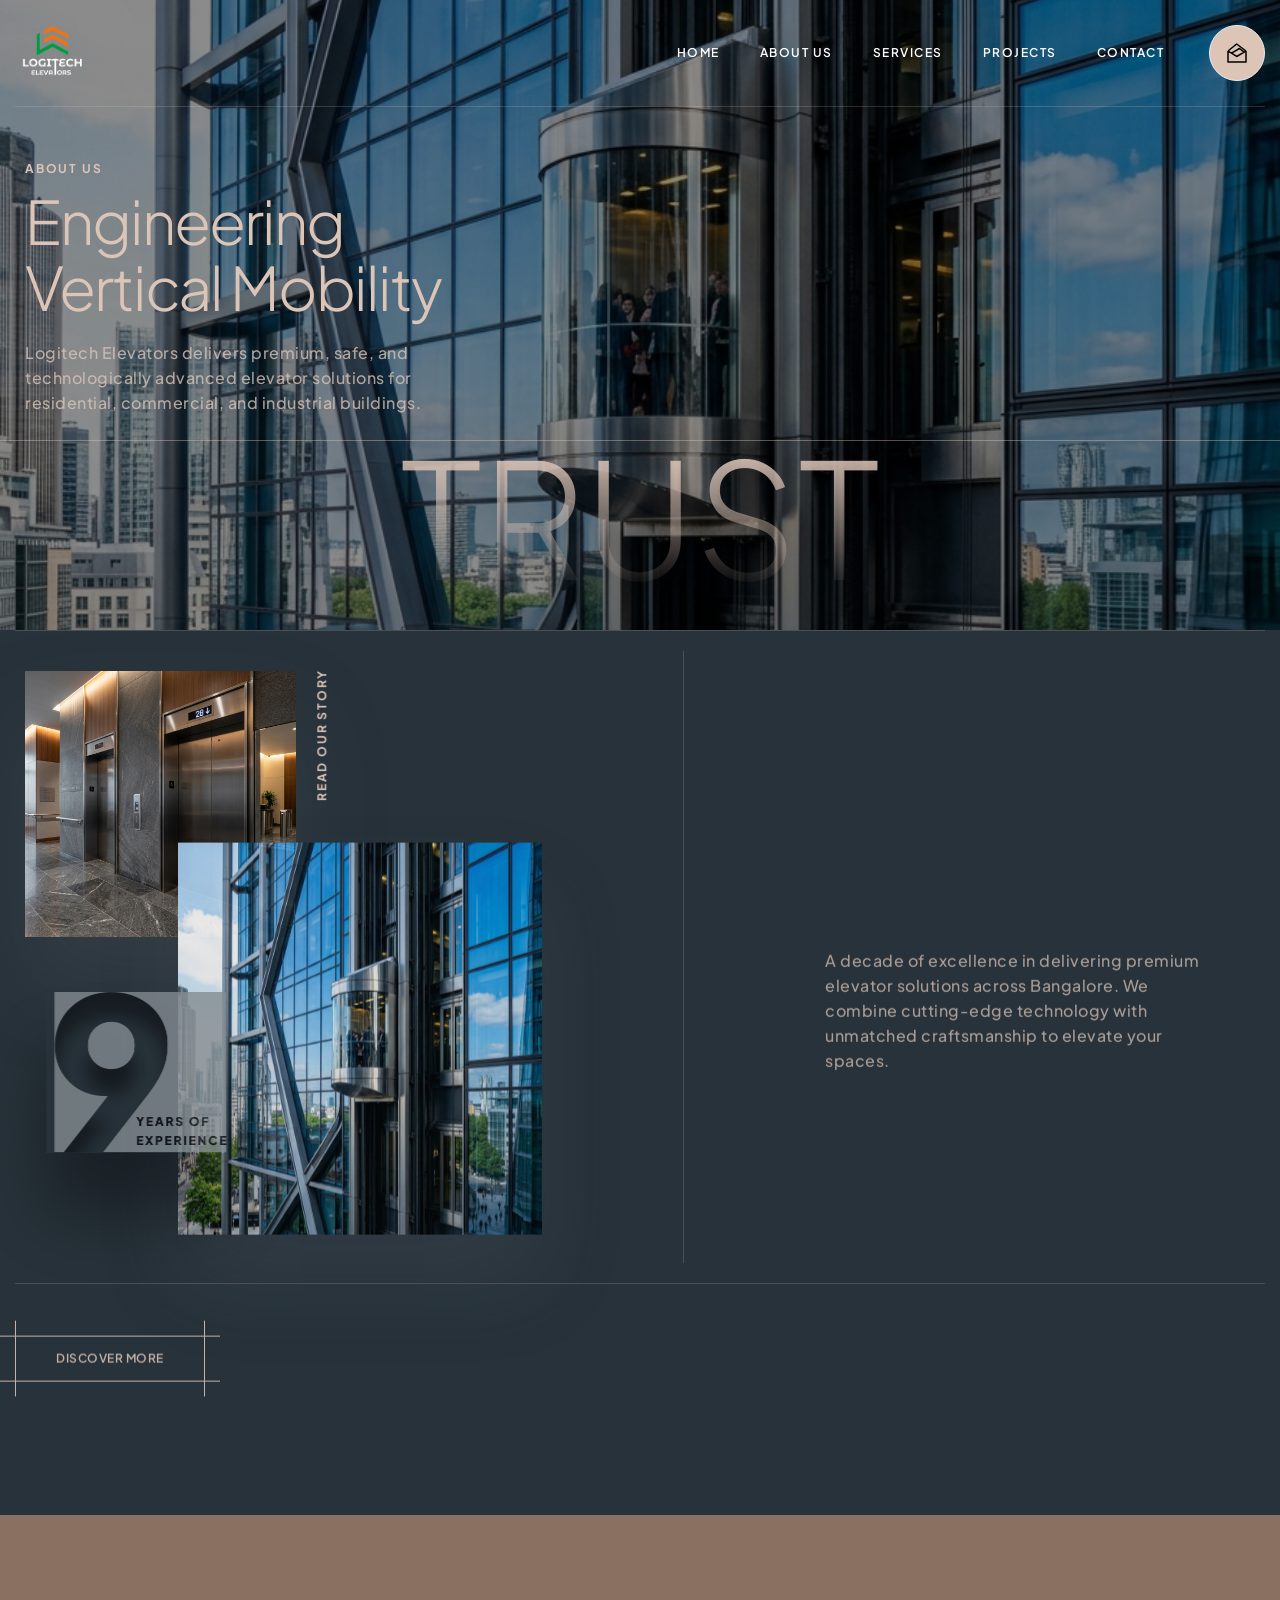
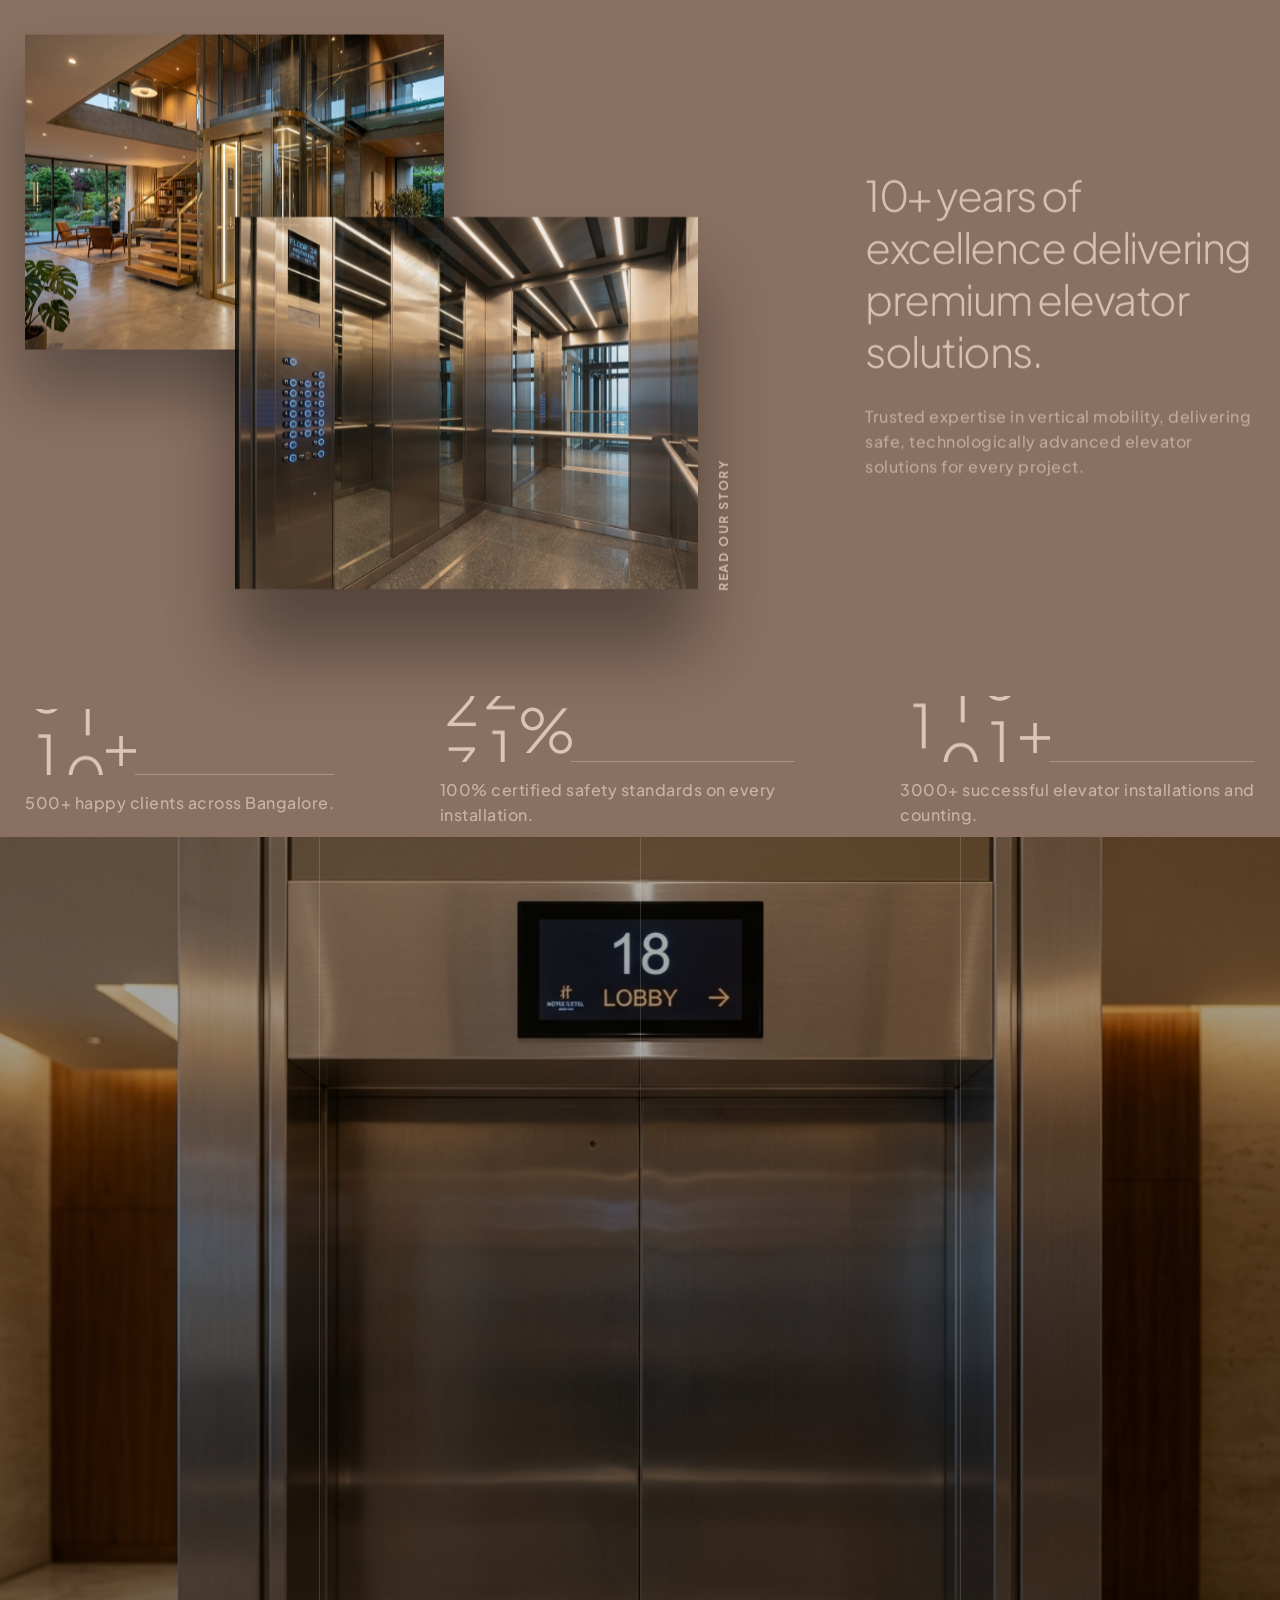
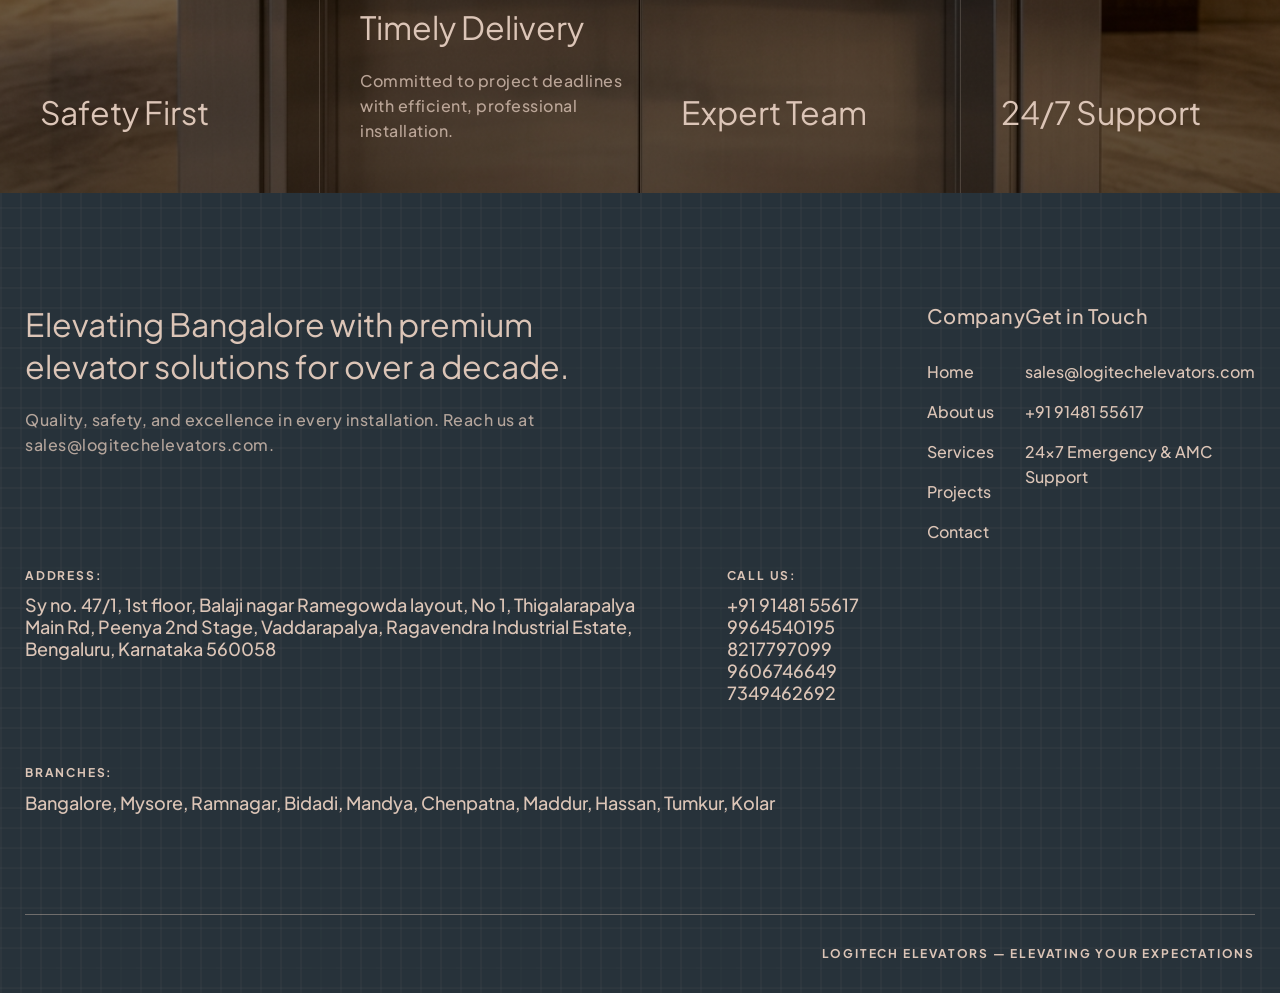
==== commit 360f0d1f: "Update services and thank-you pages with enhanced content and structure; add project memory and stat" ====
--- a/about.html
+++ b/about.html
@@ -21,8 +21,8 @@
 </head>
 <!--/$--><body>
 <div class="home-two-hero-wrapper">
-<section class="home-two-hero">
-<div class="nav-two"><div data-animation="default" data-collapse="medium" data-duration="400" data-easing="ease" data-easing2="ease" role="banner" class="navbar w-nav"><div class="big-container"><div class="nav-two-wrapper"><a href="index.html" class="brand w-nav-brand"><img width="75" height="78" alt="Logitech Elevators Logo" src="images/logitech-elevators-logo.png" loading="lazy" style="object-fit:contain"></a><div class="nav-two-right"><nav role="navigation" class="responsive-burger-menu-navbar border-radius-ten w-nav-menu"><div class="w-dropdown"><a href="index.html" class="dropdown-toggle w-inline-block"><div class="menu-font">Home</div></a></div><div class="w-dropdown"><a href="about.html" aria-current="page" class="dropdown-toggle w-inline-block w--current"><div class="menu-font">About Us</div></a></div><div class="w-dropdown"><a href="services.html" class="dropdown-toggle w-inline-block"><div class="menu-font">Services</div></a></div><div class="w-dropdown"><a href="projects.html" class="dropdown-toggle w-inline-block"><div class="menu-font">Projects</div></a></div><div class="w-dropdown"><a href="contact.html" class="dropdown-toggle w-inline-block"><div class="menu-font">Contact</div></a></div></nav><div class="home-two-email-wrapper"><a href="mailto:sales@logitechelevators.com" class="nav-one-link-email-two w-inline-block"><img width="20" height="20" alt="Email" src="images/66d802566012bb924b92c402_Email%20%283%29.svg" loading="lazy"></a></div></div><div class="responsive-menu-button w-nav-button"><div><div data-w-id="de95ff1b-58bf-3c6c-00e1-ec1200459822" class="menu-button-new w-nav-button"><div class="menu-button-line top-line"></div><div class="menu-button-line middile-line"></div></div></div></div></div></div></div></div><div class="home-two-hero-main"><div data-w-id="0cbe1528-a2d8-0c3f-a22a-9d04ecd163b9" class="main-container change-sizing"><div class="home-two-hero-main-text"><div class="home-one-hero-sub-heading overflow-hidden"><div data-w-id="0cbe1528-a2d8-0c3f-a22a-9d04ecd163bb" class="subheading-text">About Us</div></div><div class="home-two-hero-heading overflow-hidden"><h1 data-w-id="0cbe1528-a2d8-0c3f-a22a-9d04ecd163be" class="change-padding responsive-align-center">Engineering Vertical Mobility</h1></div><div class="home-two-hero-paragraph overflow-hidden"><p data-w-id="0cbe1528-a2d8-0c3f-a22a-9d04ecd163c1" class="responsive-align-center">Logitech Elevators delivers premium, safe, and technologically advanced elevator solutions for residential, commercial, and industrial buildings.</p></div></div></div><div class="home-two-big-text"><div class="home-two-big-text-wrapper"><div data-w-id="2176b1d2-cb81-e5de-d889-af629752b6d9" class="home-two-text-wrapper"><div data-w-id="a2eb575b-0f13-003c-cb34-56f0811e7ba6" class="home-two-hero-text">Trust</div></div></div></div></div><div class="home-two-line"></div>
+<section class="home-two-hero inner-hero">
+<div class="nav-two"><div data-animation="default" data-collapse="medium" data-duration="400" data-easing="ease" data-easing2="ease" role="banner" class="navbar w-nav"><div class="big-container"><div class="nav-two-wrapper"><a href="index.html" class="brand w-nav-brand"><img width="75" height="78" alt="Logitech Elevators Logo" src="images/logitech-elevators-logo.png" loading="lazy" style="object-fit:contain"></a><div class="nav-two-right"><nav role="navigation" class="responsive-burger-menu-navbar border-radius-ten w-nav-menu"><div class="w-dropdown"><a href="index.html" class="dropdown-toggle w-inline-block"><div class="menu-font">Home</div></a></div><div class="w-dropdown"><a href="about.html" aria-current="page" class="dropdown-toggle w-inline-block w--current"><div class="menu-font">About Us</div></a></div><div class="w-dropdown"><a href="services.html" class="dropdown-toggle w-inline-block"><div class="menu-font">Services</div></a></div><div class="w-dropdown"><a href="projects.html" class="dropdown-toggle w-inline-block"><div class="menu-font">Projects</div></a></div><div class="w-dropdown"><a href="contact.html" class="dropdown-toggle w-inline-block"><div class="menu-font">Contact</div></a></div></nav><div class="home-two-email-wrapper"><a href="mailto:sales@logitechelevators.com" class="nav-one-link-email-two w-inline-block"><img width="20" height="20" alt="Email" src="images/66d802566012bb924b92c402_Email%20%283%29.svg" loading="lazy"></a></div></div><div class="responsive-menu-button w-nav-button"><div><div data-w-id="de95ff1b-58bf-3c6c-00e1-ec1200459822" class="menu-button-new w-nav-button"><div class="menu-button-line top-line"></div><div class="menu-button-line middile-line"></div></div></div></div></div></div></div></div><div class="home-two-hero-main inner-hero"><div data-w-id="0cbe1528-a2d8-0c3f-a22a-9d04ecd163b9" class="main-container change-sizing"><div class="home-two-hero-main-text"><div class="home-one-hero-sub-heading overflow-hidden"><div data-w-id="0cbe1528-a2d8-0c3f-a22a-9d04ecd163bb" class="subheading-text">About Us</div></div><div class="home-two-hero-heading overflow-hidden"><h1 data-w-id="0cbe1528-a2d8-0c3f-a22a-9d04ecd163be" class="change-padding responsive-align-center">Engineering Vertical Mobility</h1></div><div class="home-two-hero-paragraph overflow-hidden"><p data-w-id="0cbe1528-a2d8-0c3f-a22a-9d04ecd163c1" class="responsive-align-center">Logitech Elevators delivers premium, safe, and technologically advanced elevator solutions for residential, commercial, and industrial buildings.</p></div></div></div><div class="home-two-big-text"><div class="home-two-big-text-wrapper"><div data-w-id="2176b1d2-cb81-e5de-d889-af629752b6d9" class="home-two-text-wrapper"><div data-w-id="a2eb575b-0f13-003c-cb34-56f0811e7ba6" class="home-two-hero-text">Trust</div></div></div></div></div><div class="home-two-line"></div>
 </section>
 <section class="home-two-about">
 <div class="home-two-about-main"><div id="Home-Two-About" class="big-container change-border-updown"><div class="main-container"><div class="home-two-about-wrapper"><div class="home-two-about-left"><div data-w-id="fd62ba82-d502-0dc2-edee-2a823fd79982" class="home-two-about-left-item"><div class="home-two-about-left-image"><img width="270.5" height="266" alt="Passenger Elevator Lobby" src="images/passenger_elevator_lobby.jpg" loading="lazy" class="auto-fit image-drop-shadow responsive-image-full-width"></div><div class="home-two-about-left-subheading"><div class="subheading-text text-no-wrap">read our story</div></div></div><div data-w-id="fd62ba82-d502-0dc2-edee-2a823fd79988" class="home-two-about-left-item-two"><img width="364" height="392" alt="Exterior Glass Capsule Elevator" src="images/exterior_capsule_elevator.jpg" loading="lazy" class="auto-fit image-drop-shadow responsive-image-full-width"></div><div data-w-id="fd62ba82-d502-0dc2-edee-2a823fd7998a" class="home-two-about-experience"><img width="179.5" height="161" alt="Experience" src="images/66da8c11437b6706c6751a0f_Experience.webp" loading="lazy" class="auto-fit about-image-dropshadow"></div></div><div class="home-two-about-line"></div><div class="home-two-about-right"><div style="margin-top:0"><div class="home-one-hero-sub-heading overflow-hidden"><div data-w-id="fd62ba82-d502-0dc2-edee-2a823fd79990" class="subheading-text">About us</div></div><div class="home-two-about-heading overflow-hidden"><h2 data-w-id="fd62ba82-d502-0dc2-edee-2a823fd79993" class="change-padding">A decade of excellence</h2></div><div class="home-two-about-paragraph overflow-hidden"><p data-w-id="fd62ba82-d502-0dc2-edee-2a823fd79996">A decade of excellence in delivering premium elevator solutions across Bangalore. We combine cutting-edge technology with unmatched craftsmanship to elevate your spaces.</p></div></div></div></div></div></div></div><div data-w-id="fd62ba82-d502-0dc2-edee-2a823fd79998" class="home-two-about-button"><div data-w-id="fd62ba82-d502-0dc2-edee-2a823fd79999" class="button-main"><a href="#" class="button-style change-border-style w-button">Discover more</a><div data-w-id="fd62ba82-d502-0dc2-edee-2a823fd7999c" class="upper-liner one"></div><div data-w-id="fd62ba82-d502-0dc2-edee-2a823fd7999d" class="upper-liner line-two"></div><div data-w-id="fd62ba82-d502-0dc2-edee-2a823fd7999e" class="upper-liner line-three"></div><div data-w-id="fd62ba82-d502-0dc2-edee-2a823fd7999f" class="upper-liner line-four"></div><div data-w-id="fd62ba82-d502-0dc2-edee-2a823fd799a0" class="linear-line one"></div><div data-w-id="fd62ba82-d502-0dc2-edee-2a823fd799a1" class="linear-line line-two"></div><div data-w-id="fd62ba82-d502-0dc2-edee-2a823fd799a2" class="linear-line line-three"></div><div data-w-id="fd62ba82-d502-0dc2-edee-2a823fd799a3" class="linear-line line-four"></div></div></div></div>
@@ -34,7 +34,7 @@
 <div class="home-two-service-image-wrapper"><img class="auto-fit image-full-width one" src="images/modern_elevator_interior.jpg" width="1920" height="870" alt="Safety First - Modern Elevator Cabin Interior" loading="lazy"><img class="auto-fit image-full-width two" src="images/passenger_elevator_detail.jpg" width="1920" height="870" alt="Timely Delivery - Passenger Elevator Door" style="opacity:0" loading="lazy"><img class="auto-fit image-full-width three" src="images/elevator_process.jpg" width="1927" height="870" alt="Expert Team - CAD Blueprint Design" style="opacity:0" loading="lazy"><img style="opacity:0" alt="24/7 Support - Hospital Elevator" src="images/hospital_elevator_detail.jpg" loading="lazy" class="auto-fit image-full-width four"><div class="home-two-service-image-overlay"></div></div><div data-w-id="cfc3e8d2-1de5-7d83-ba81-e481ce4c4c22" class="home-two-service-text-wrapper"><div data-w-id="cfc3e8d2-1de5-7d83-ba81-e481ce4c4c23" class="home-two-service-text-item"><div class="home-two-service-item-text-main"><div class="heading-three-new">Safety First</div><div style="height:0px" class="home-two-service-item-details one"><p>Advanced safety features and certifications ensuring complete peace of mind.</p></div></div></div><div data-w-id="cfc3e8d2-1de5-7d83-ba81-e481ce4c4c2a" class="home-two-service-text-item"><div class="home-two-service-item-text-main"><div class="heading-three-new">Timely Delivery</div><div class="home-two-service-item-details two"><p>Committed to project deadlines with efficient, professional installation.</p></div></div></div><div data-w-id="cfc3e8d2-1de5-7d83-ba81-e481ce4c4c31" class="home-two-service-text-item"><div class="home-two-service-item-text-main"><div class="heading-three-new">Expert Team</div><div style="height:0px" class="home-two-service-item-details three"><p>Skilled professionals with years of hands-on elevator expertise.</p></div></div></div><div data-w-id="cfc3e8d2-1de5-7d83-ba81-e481ce4c4c38" class="home-two-service-text-item change-border"><div class="home-two-service-item-text-main"><div class="heading-three-new">24/7 Support</div><div style="height:0px" class="home-two-service-item-details four"><p>Round-the-clock maintenance and emergency support, every day.</p></div></div></div></div>
 </section>
 <section id="Contact" class="footer-two">
-<div class="main-container"><div class="home-two-footer-wrapper"><div id="w-node-_863c8c42-3d5f-46b1-cc8d-c8f6d4fcd2c7-d4fcd2c4" class="home-two-footer-left"><div class="footer-two-heading"><div class="heading-three">Elevating Bangalore with premium elevator solutions for over a decade.</div></div><div class="footer-two-paragraph"><p>Quality, safety, and excellence in every installation. Reach us at sales@logitechelevators.com.</p></div><div class="footer-two-link" style="gap:60px"><div class="footer-two-location" style="max-width:640px"><div class="subheading-text">Address:</div><div class="heading-five">Sy no. 47/1, 1st floor, Balaji nagar Ramegowda layout, No 1, Thigalarapalya Main Rd, Peenya 2nd Stage, Vaddarapalya, Ragavendra Industrial Estate, Bengaluru, Karnataka 560058</div></div><div class="footer-two-location"><div class="subheading-text">Call us:</div><a href="tel:+919148155617" class="heading-five hover-effect">+91 91481 55617</a></div></div></div><div class="home-two-footer-middle"><div class="home-two-footer-heading"><div class="heading-four">Company</div></div><div class="home-two-footer-link-wrapper"><a href="index.html" class="hover-effect">Home</a><a href="about.html" class="hover-effect">About us</a><a href="services.html" class="hover-effect">Services</a><a href="projects.html" class="hover-effect">Projects</a><a href="contact.html" class="hover-effect">Contact</a></div></div><div class="home-two-footer-utility"><div class="home-two-footer-heading"><div class="heading-four">Get in Touch</div></div><div class="home-two-footer-link-wrapper"><a href="mailto:sales@logitechelevators.com" class="hover-effect">sales@logitechelevators.com</a><a href="tel:+919148155617" class="hover-effect">+91 91481 55617</a><div class="hover-effect">24&times;7 Emergency &amp; AMC Support</div></div></div></div><div class="footer-two-link-wrapper"><div class="subheading-text">Logitech Elevators &mdash; Elevating Your Expectations</div></div></div>
+<div class="main-container"><div class="home-two-footer-wrapper"><div id="w-node-_863c8c42-3d5f-46b1-cc8d-c8f6d4fcd2c7-d4fcd2c4" class="home-two-footer-left"><div class="footer-two-heading"><div class="heading-three">Elevating Bangalore with premium elevator solutions for over a decade.</div></div><div class="footer-two-paragraph"><p>Quality, safety, and excellence in every installation. Reach us at sales@logitechelevators.com.</p></div><div class="footer-two-link" style="gap:60px"><div class="footer-two-location" style="max-width:640px"><div class="subheading-text">Address:</div><div class="heading-five">Sy no. 47/1, 1st floor, Balaji nagar Ramegowda layout, No 1, Thigalarapalya Main Rd, Peenya 2nd Stage, Vaddarapalya, Ragavendra Industrial Estate, Bengaluru, Karnataka 560058</div></div><div class="footer-two-location"><div class="subheading-text">Call us:</div><div class="heading-five"><a href="tel:+919148155617" class="hover-effect">+91 91481 55617</a><br><a href="tel:+919964540195" class="hover-effect">9964540195</a><br><a href="tel:+918217797099" class="hover-effect">8217797099</a><br><a href="tel:+919606746649" class="hover-effect">9606746649</a><br><a href="tel:+917349462692" class="hover-effect">7349462692</a></div></div><div class="footer-two-location"><div class="subheading-text">Branches:</div><div class="heading-five">Bangalore, Mysore, Ramnagar, Bidadi, Mandya, Chenpatna, Maddur, Hassan, Tumkur, Kolar</div></div></div></div><div class="home-two-footer-middle"><div class="home-two-footer-heading"><div class="heading-four">Company</div></div><div class="home-two-footer-link-wrapper"><a href="index.html" class="hover-effect">Home</a><a href="about.html" class="hover-effect">About us</a><a href="services.html" class="hover-effect">Services</a><a href="projects.html" class="hover-effect">Projects</a><a href="contact.html" class="hover-effect">Contact</a></div></div><div class="home-two-footer-utility"><div class="home-two-footer-heading"><div class="heading-four">Get in Touch</div></div><div class="home-two-footer-link-wrapper"><a href="mailto:sales@logitechelevators.com" class="hover-effect">sales@logitechelevators.com</a><a href="tel:+919148155617" class="hover-effect">+91 91481 55617</a><div class="hover-effect">24&times;7 Emergency &amp; AMC Support</div></div></div></div><div class="footer-two-link-wrapper"><div class="subheading-text">Logitech Elevators &mdash; Elevating Your Expectations</div></div></div>
 </section>
 <div></div><script src="js/jquery-3.5.1.min.dc5e7f18c8.js" type="text/javascript" crossorigin="anonymous"></script><script src="js/webflow.schunk.36b8fb49256177c8.js" type="text/javascript" crossorigin="anonymous"></script><script src="js/webflow.schunk.4b76a2099aa7a463.js" type="text/javascript" crossorigin="anonymous"></script><script src="js/webflow.129277cc.9553ef9a9d34b1f2.js" type="text/javascript" crossorigin="anonymous"></script><script>
 document.addEventListener("DOMContentLoaded", () => {
--- a/css/archiesta.webflow.shared.16e0b0cb3.css
+++ b/css/archiesta.webflow.shared.16e0b0cb3.css
@@ -3841,6 +3841,10 @@
   display: flex;
 }
 
+.home-two-hero-main.inner-hero {
+  padding-top: 160px;
+}
+
 .header-menu-item {
   color: #202854;
   font-size: 1rem;
@@ -3971,8 +3975,11 @@
   height: 100vh;
   padding-left: 15px;
   padding-right: 15px;
-  position: sticky;
-  top: 0;
+  position: relative;
+}
+
+.home-two-hero.inner-hero {
+  height: 70vh;
 }
 
 .home-two-about-left-subheading {
@@ -4787,7 +4794,9 @@
 
 .footer-two-link {
   justify-content: space-between;
-  align-items: center;
+  align-items: flex-start;
+  flex-wrap: wrap;
+  row-gap: 30px;
   display: flex;
 }
 
@@ -4844,6 +4853,8 @@
   grid-column-gap: 10px;
   grid-row-gap: 10px;
   flex-flow: column;
+  flex: 0 1 auto;
+  min-width: 200px;
   display: flex;
 }
 
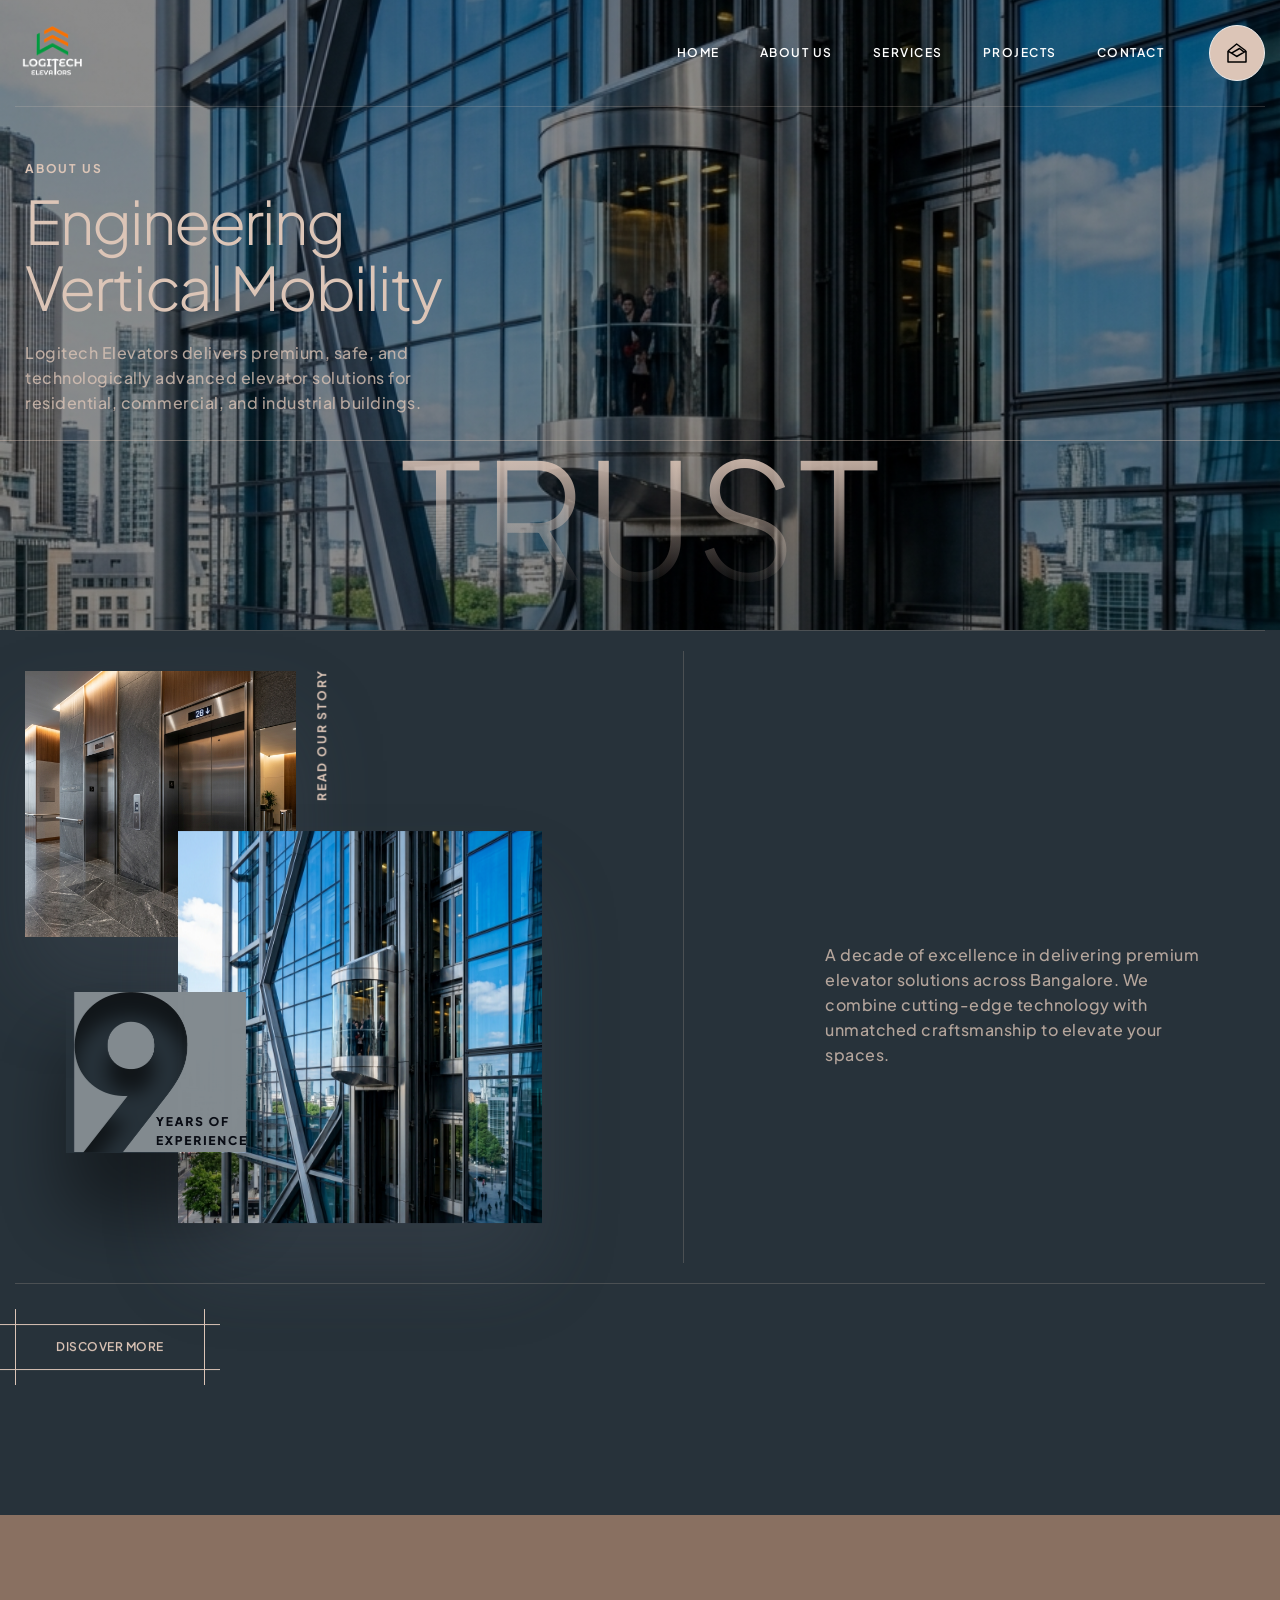
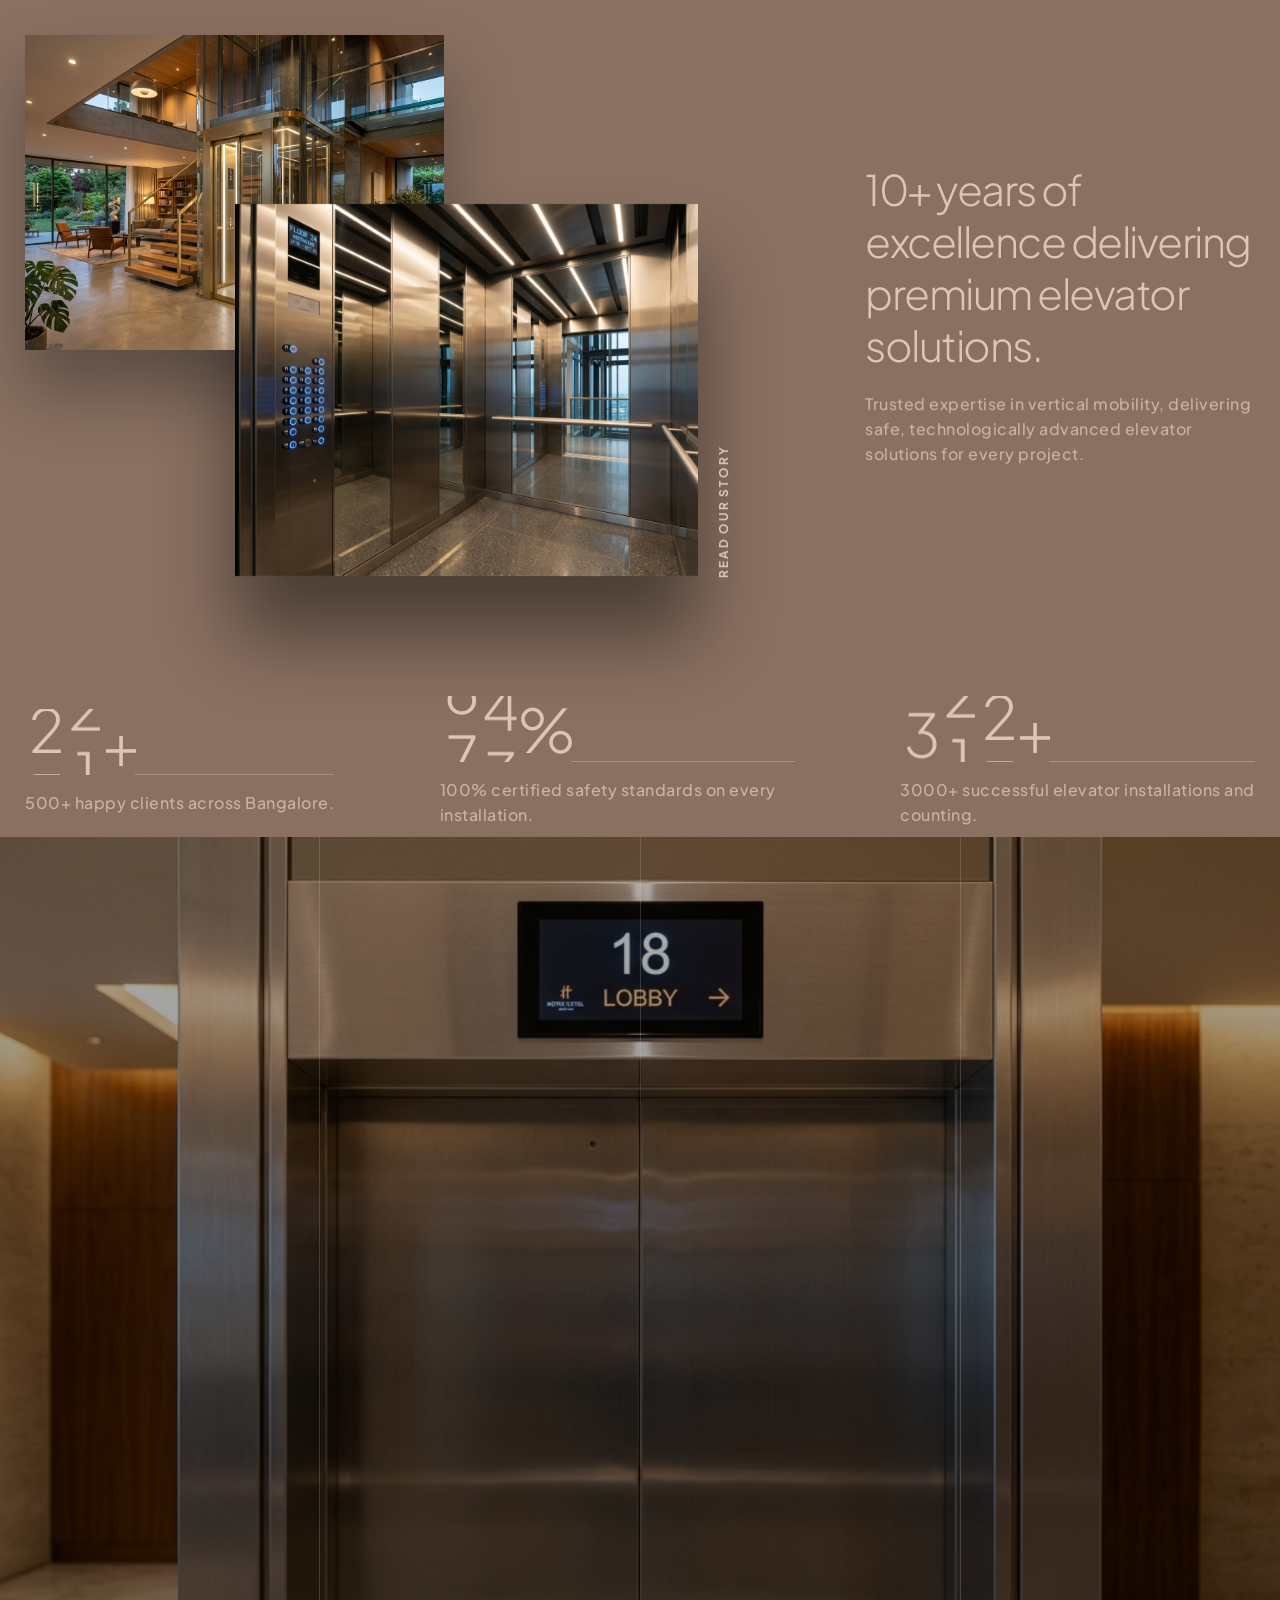
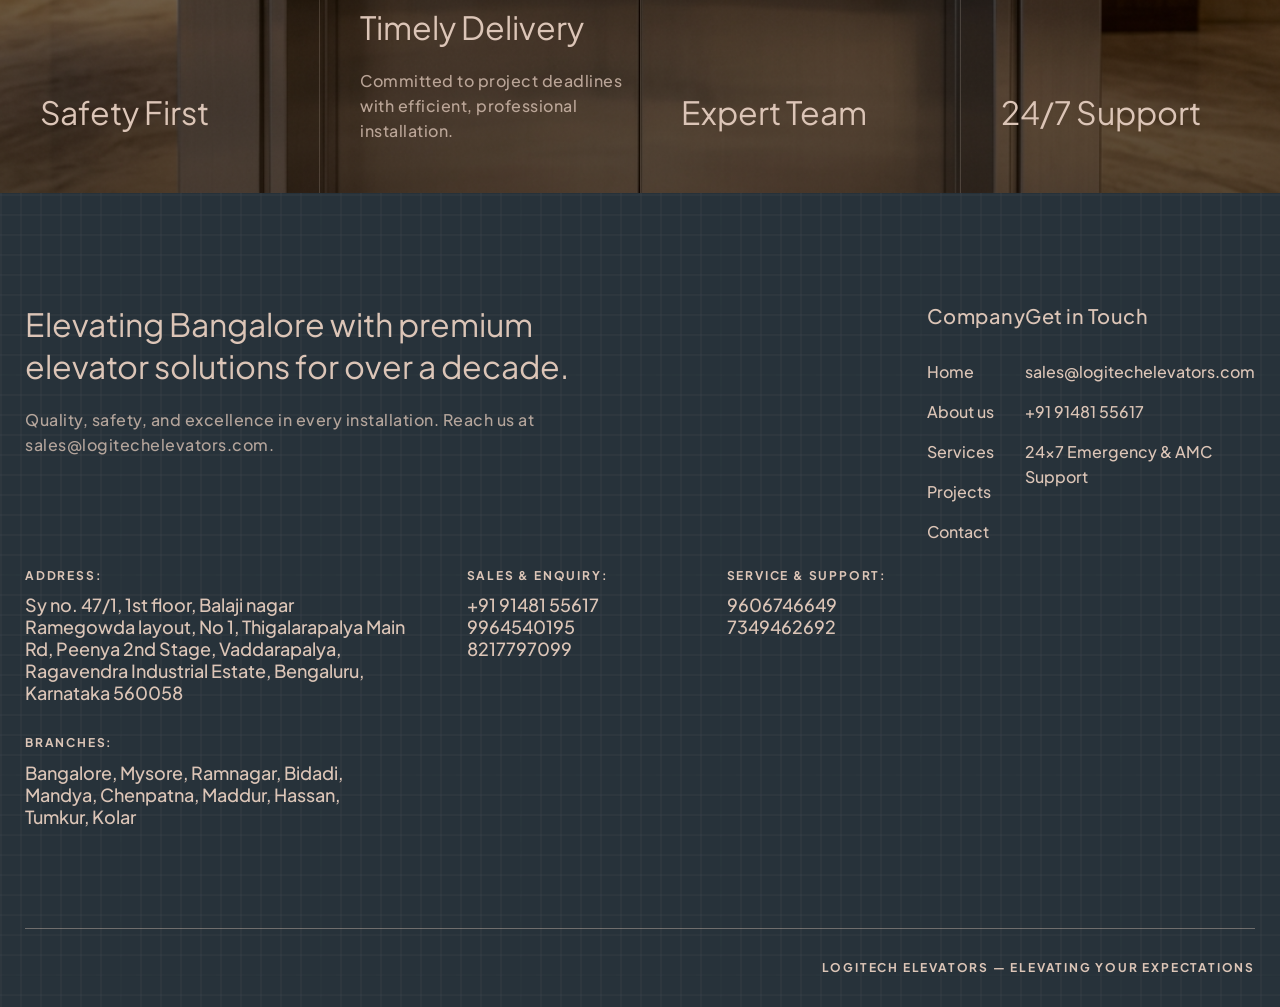
==== commit 8b7db25d: "Refactor footer layout and content across multiple pages; enhance service descriptions and add new c" ====
--- a/about.html
+++ b/about.html
@@ -34,7 +34,7 @@
 <div class="home-two-service-image-wrapper"><img class="auto-fit image-full-width one" src="images/modern_elevator_interior.jpg" width="1920" height="870" alt="Safety First - Modern Elevator Cabin Interior" loading="lazy"><img class="auto-fit image-full-width two" src="images/passenger_elevator_detail.jpg" width="1920" height="870" alt="Timely Delivery - Passenger Elevator Door" style="opacity:0" loading="lazy"><img class="auto-fit image-full-width three" src="images/elevator_process.jpg" width="1927" height="870" alt="Expert Team - CAD Blueprint Design" style="opacity:0" loading="lazy"><img style="opacity:0" alt="24/7 Support - Hospital Elevator" src="images/hospital_elevator_detail.jpg" loading="lazy" class="auto-fit image-full-width four"><div class="home-two-service-image-overlay"></div></div><div data-w-id="cfc3e8d2-1de5-7d83-ba81-e481ce4c4c22" class="home-two-service-text-wrapper"><div data-w-id="cfc3e8d2-1de5-7d83-ba81-e481ce4c4c23" class="home-two-service-text-item"><div class="home-two-service-item-text-main"><div class="heading-three-new">Safety First</div><div style="height:0px" class="home-two-service-item-details one"><p>Advanced safety features and certifications ensuring complete peace of mind.</p></div></div></div><div data-w-id="cfc3e8d2-1de5-7d83-ba81-e481ce4c4c2a" class="home-two-service-text-item"><div class="home-two-service-item-text-main"><div class="heading-three-new">Timely Delivery</div><div class="home-two-service-item-details two"><p>Committed to project deadlines with efficient, professional installation.</p></div></div></div><div data-w-id="cfc3e8d2-1de5-7d83-ba81-e481ce4c4c31" class="home-two-service-text-item"><div class="home-two-service-item-text-main"><div class="heading-three-new">Expert Team</div><div style="height:0px" class="home-two-service-item-details three"><p>Skilled professionals with years of hands-on elevator expertise.</p></div></div></div><div data-w-id="cfc3e8d2-1de5-7d83-ba81-e481ce4c4c38" class="home-two-service-text-item change-border"><div class="home-two-service-item-text-main"><div class="heading-three-new">24/7 Support</div><div style="height:0px" class="home-two-service-item-details four"><p>Round-the-clock maintenance and emergency support, every day.</p></div></div></div></div>
 </section>
 <section id="Contact" class="footer-two">
-<div class="main-container"><div class="home-two-footer-wrapper"><div id="w-node-_863c8c42-3d5f-46b1-cc8d-c8f6d4fcd2c7-d4fcd2c4" class="home-two-footer-left"><div class="footer-two-heading"><div class="heading-three">Elevating Bangalore with premium elevator solutions for over a decade.</div></div><div class="footer-two-paragraph"><p>Quality, safety, and excellence in every installation. Reach us at sales@logitechelevators.com.</p></div><div class="footer-two-link" style="gap:60px"><div class="footer-two-location" style="max-width:640px"><div class="subheading-text">Address:</div><div class="heading-five">Sy no. 47/1, 1st floor, Balaji nagar Ramegowda layout, No 1, Thigalarapalya Main Rd, Peenya 2nd Stage, Vaddarapalya, Ragavendra Industrial Estate, Bengaluru, Karnataka 560058</div></div><div class="footer-two-location"><div class="subheading-text">Call us:</div><div class="heading-five"><a href="tel:+919148155617" class="hover-effect">+91 91481 55617</a><br><a href="tel:+919964540195" class="hover-effect">9964540195</a><br><a href="tel:+918217797099" class="hover-effect">8217797099</a><br><a href="tel:+919606746649" class="hover-effect">9606746649</a><br><a href="tel:+917349462692" class="hover-effect">7349462692</a></div></div><div class="footer-two-location"><div class="subheading-text">Branches:</div><div class="heading-five">Bangalore, Mysore, Ramnagar, Bidadi, Mandya, Chenpatna, Maddur, Hassan, Tumkur, Kolar</div></div></div></div><div class="home-two-footer-middle"><div class="home-two-footer-heading"><div class="heading-four">Company</div></div><div class="home-two-footer-link-wrapper"><a href="index.html" class="hover-effect">Home</a><a href="about.html" class="hover-effect">About us</a><a href="services.html" class="hover-effect">Services</a><a href="projects.html" class="hover-effect">Projects</a><a href="contact.html" class="hover-effect">Contact</a></div></div><div class="home-two-footer-utility"><div class="home-two-footer-heading"><div class="heading-four">Get in Touch</div></div><div class="home-two-footer-link-wrapper"><a href="mailto:sales@logitechelevators.com" class="hover-effect">sales@logitechelevators.com</a><a href="tel:+919148155617" class="hover-effect">+91 91481 55617</a><div class="hover-effect">24&times;7 Emergency &amp; AMC Support</div></div></div></div><div class="footer-two-link-wrapper"><div class="subheading-text">Logitech Elevators &mdash; Elevating Your Expectations</div></div></div>
+<div class="main-container"><div class="home-two-footer-wrapper"><div id="w-node-_863c8c42-3d5f-46b1-cc8d-c8f6d4fcd2c7-d4fcd2c4" class="home-two-footer-left"><div class="footer-two-heading"><div class="heading-three">Elevating Bangalore with premium elevator solutions for over a decade.</div></div><div class="footer-two-paragraph"><p>Quality, safety, and excellence in every installation. Reach us at sales@logitechelevators.com.</p></div><div class="footer-two-link" style="display:grid;grid-template-columns:minmax(280px,640px) auto auto;column-gap:60px;row-gap:30px;align-items:start"><div class="footer-two-location" style="max-width:640px"><div class="subheading-text">Address:</div><div class="heading-five">Sy no. 47/1, 1st floor, Balaji nagar Ramegowda layout, No 1, Thigalarapalya Main Rd, Peenya 2nd Stage, Vaddarapalya, Ragavendra Industrial Estate, Bengaluru, Karnataka 560058</div></div><div class="footer-two-location"><div class="subheading-text">Sales &amp; Enquiry:</div><div class="heading-five"><a href="tel:+919148155617" class="hover-effect">+91 91481 55617</a><br><a href="tel:+919964540195" class="hover-effect">9964540195</a><br><a href="tel:+918217797099" class="hover-effect">8217797099</a></div></div><div class="footer-two-location"><div class="subheading-text">Service &amp; Support:</div><div class="heading-five"><a href="tel:+919606746649" class="hover-effect">9606746649</a><br><a href="tel:+917349462692" class="hover-effect">7349462692</a></div></div><div class="footer-two-location"><div class="subheading-text">Branches:</div><div class="heading-five">Bangalore, Mysore, Ramnagar, Bidadi, Mandya, Chenpatna, Maddur, Hassan, Tumkur, Kolar</div></div></div></div><div class="home-two-footer-middle"><div class="home-two-footer-heading"><div class="heading-four">Company</div></div><div class="home-two-footer-link-wrapper"><a href="index.html" class="hover-effect">Home</a><a href="about.html" class="hover-effect">About us</a><a href="services.html" class="hover-effect">Services</a><a href="projects.html" class="hover-effect">Projects</a><a href="contact.html" class="hover-effect">Contact</a></div></div><div class="home-two-footer-utility"><div class="home-two-footer-heading"><div class="heading-four">Get in Touch</div></div><div class="home-two-footer-link-wrapper"><a href="mailto:sales@logitechelevators.com" class="hover-effect">sales@logitechelevators.com</a><a href="tel:+919148155617" class="hover-effect">+91 91481 55617</a><div class="hover-effect">24&times;7 Emergency &amp; AMC Support</div></div></div></div><div class="footer-two-link-wrapper"><div class="subheading-text">Logitech Elevators &mdash; Elevating Your Expectations</div></div></div>
 </section>
 <div></div><script src="js/jquery-3.5.1.min.dc5e7f18c8.js" type="text/javascript" crossorigin="anonymous"></script><script src="js/webflow.schunk.36b8fb49256177c8.js" type="text/javascript" crossorigin="anonymous"></script><script src="js/webflow.schunk.4b76a2099aa7a463.js" type="text/javascript" crossorigin="anonymous"></script><script src="js/webflow.129277cc.9553ef9a9d34b1f2.js" type="text/javascript" crossorigin="anonymous"></script><script>
 document.addEventListener("DOMContentLoaded", () => {
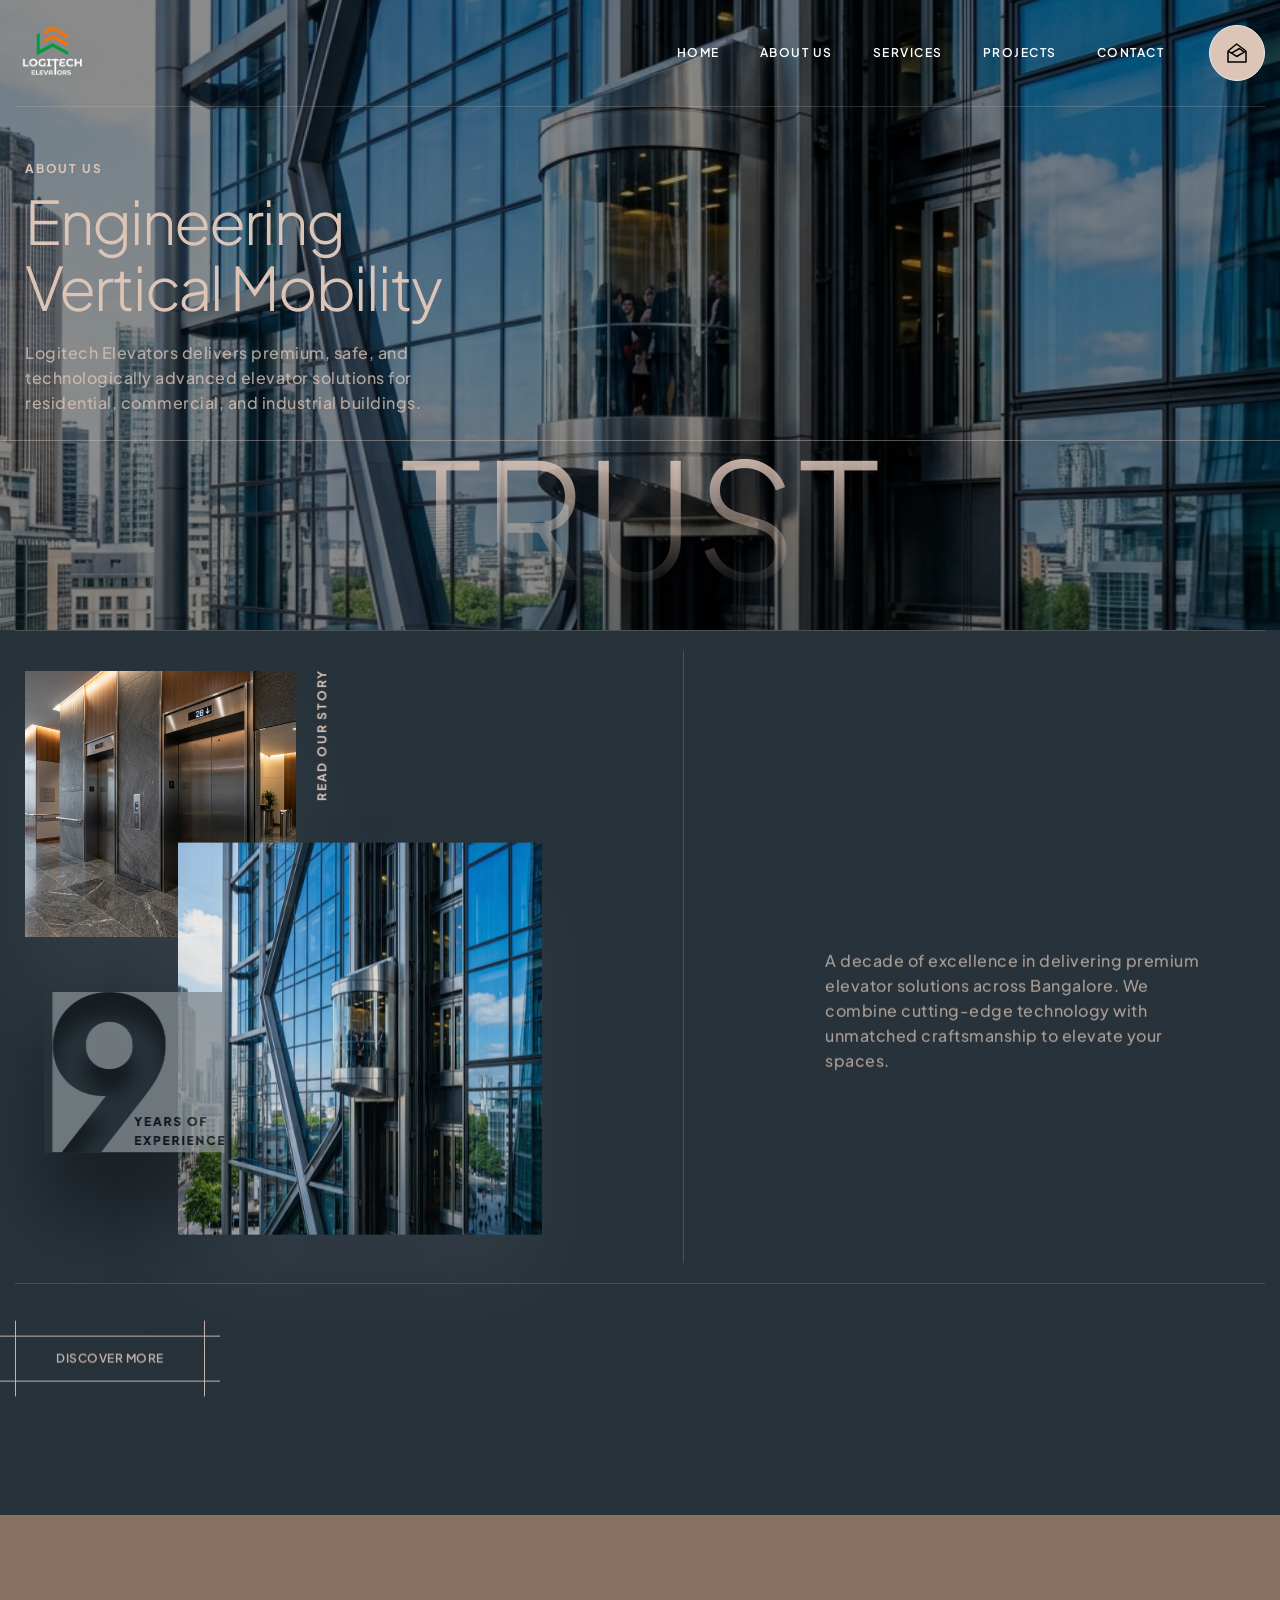
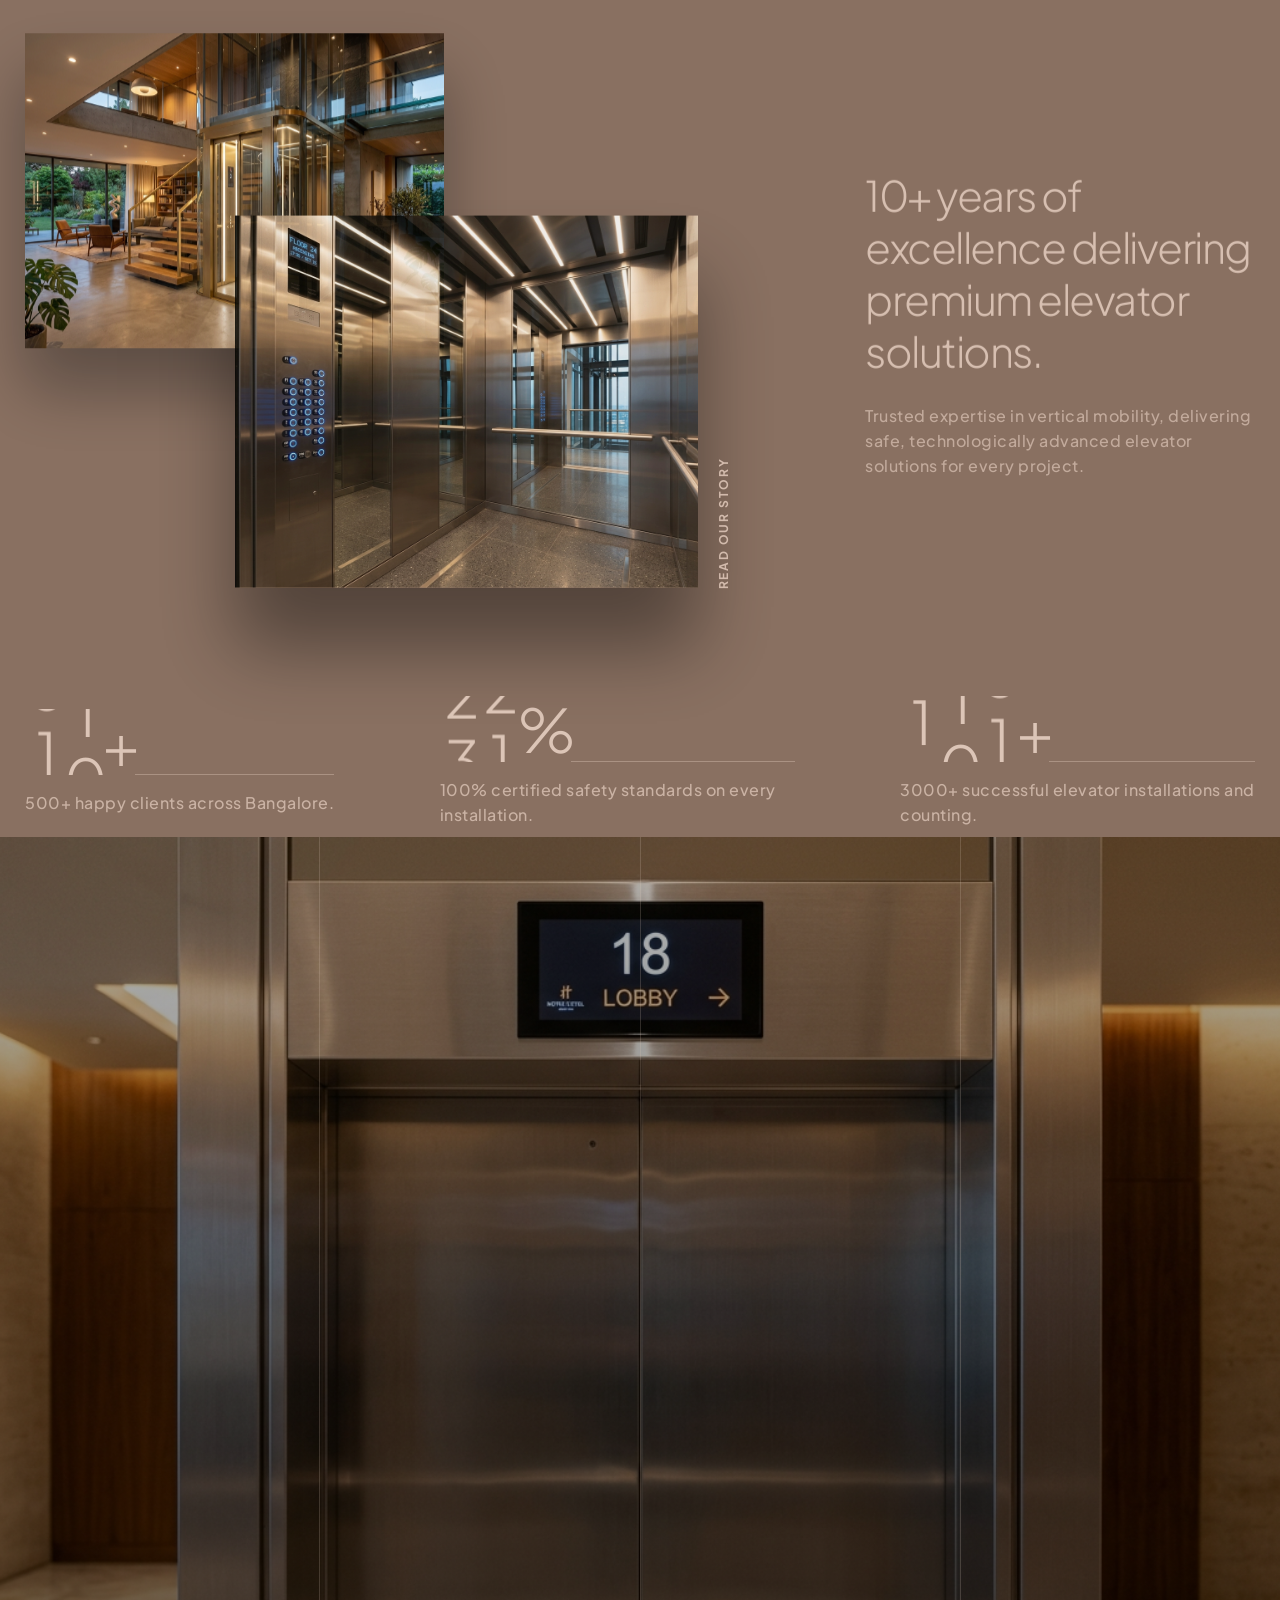
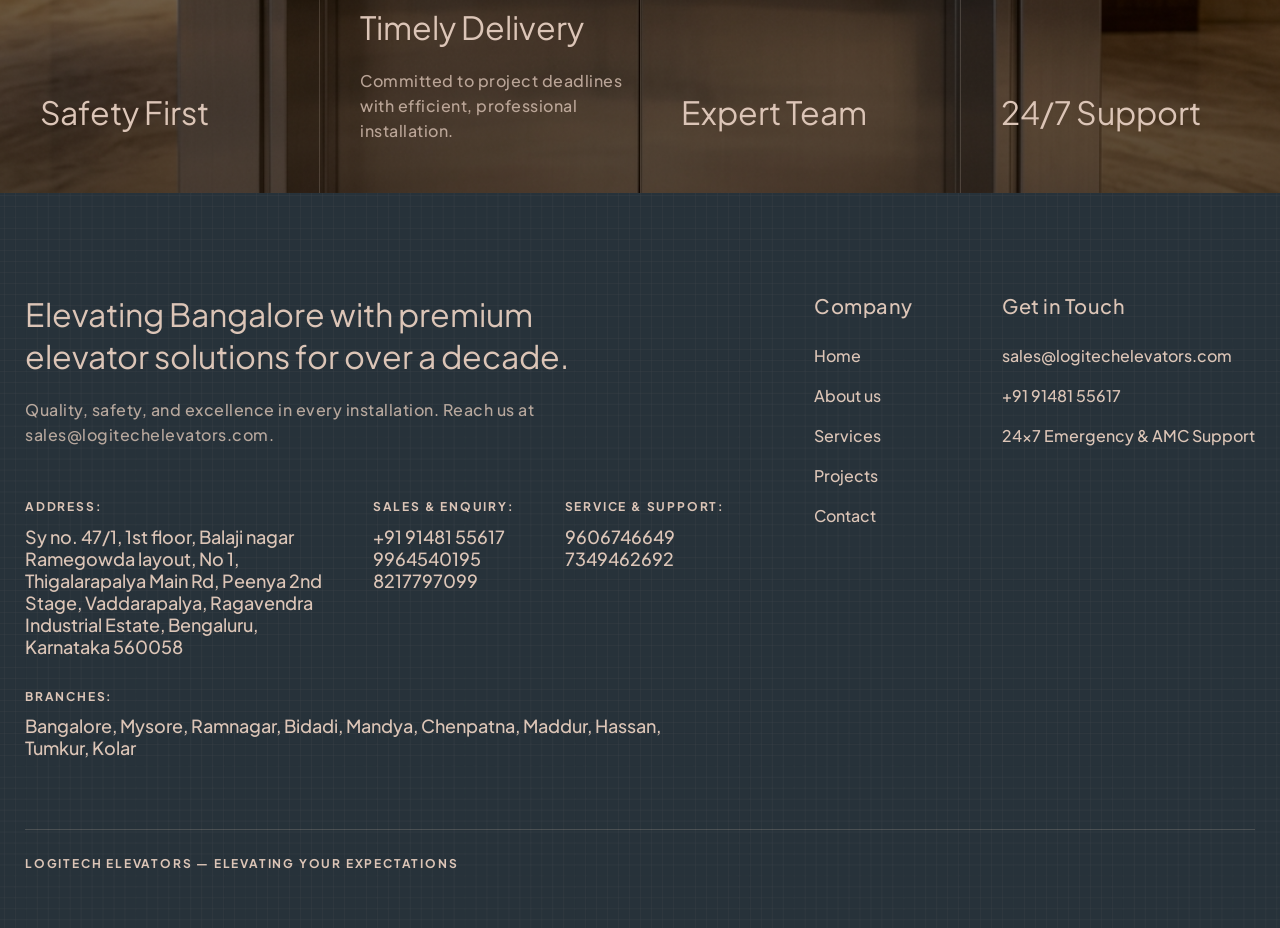
==== commit 1bb822de: "fix(footer): make footer layout responsive across all screen sizes" ====
--- a/about.html
+++ b/about.html
@@ -34,7 +34,7 @@
 <div class="home-two-service-image-wrapper"><img class="auto-fit image-full-width one" src="images/modern_elevator_interior.jpg" width="1920" height="870" alt="Safety First - Modern Elevator Cabin Interior" loading="lazy"><img class="auto-fit image-full-width two" src="images/passenger_elevator_detail.jpg" width="1920" height="870" alt="Timely Delivery - Passenger Elevator Door" style="opacity:0" loading="lazy"><img class="auto-fit image-full-width three" src="images/elevator_process.jpg" width="1927" height="870" alt="Expert Team - CAD Blueprint Design" style="opacity:0" loading="lazy"><img style="opacity:0" alt="24/7 Support - Hospital Elevator" src="images/hospital_elevator_detail.jpg" loading="lazy" class="auto-fit image-full-width four"><div class="home-two-service-image-overlay"></div></div><div data-w-id="cfc3e8d2-1de5-7d83-ba81-e481ce4c4c22" class="home-two-service-text-wrapper"><div data-w-id="cfc3e8d2-1de5-7d83-ba81-e481ce4c4c23" class="home-two-service-text-item"><div class="home-two-service-item-text-main"><div class="heading-three-new">Safety First</div><div style="height:0px" class="home-two-service-item-details one"><p>Advanced safety features and certifications ensuring complete peace of mind.</p></div></div></div><div data-w-id="cfc3e8d2-1de5-7d83-ba81-e481ce4c4c2a" class="home-two-service-text-item"><div class="home-two-service-item-text-main"><div class="heading-three-new">Timely Delivery</div><div class="home-two-service-item-details two"><p>Committed to project deadlines with efficient, professional installation.</p></div></div></div><div data-w-id="cfc3e8d2-1de5-7d83-ba81-e481ce4c4c31" class="home-two-service-text-item"><div class="home-two-service-item-text-main"><div class="heading-three-new">Expert Team</div><div style="height:0px" class="home-two-service-item-details three"><p>Skilled professionals with years of hands-on elevator expertise.</p></div></div></div><div data-w-id="cfc3e8d2-1de5-7d83-ba81-e481ce4c4c38" class="home-two-service-text-item change-border"><div class="home-two-service-item-text-main"><div class="heading-three-new">24/7 Support</div><div style="height:0px" class="home-two-service-item-details four"><p>Round-the-clock maintenance and emergency support, every day.</p></div></div></div></div>
 </section>
 <section id="Contact" class="footer-two">
-<div class="main-container"><div class="home-two-footer-wrapper"><div id="w-node-_863c8c42-3d5f-46b1-cc8d-c8f6d4fcd2c7-d4fcd2c4" class="home-two-footer-left"><div class="footer-two-heading"><div class="heading-three">Elevating Bangalore with premium elevator solutions for over a decade.</div></div><div class="footer-two-paragraph"><p>Quality, safety, and excellence in every installation. Reach us at sales@logitechelevators.com.</p></div><div class="footer-two-link" style="display:grid;grid-template-columns:minmax(280px,640px) auto auto;column-gap:60px;row-gap:30px;align-items:start"><div class="footer-two-location" style="max-width:640px"><div class="subheading-text">Address:</div><div class="heading-five">Sy no. 47/1, 1st floor, Balaji nagar Ramegowda layout, No 1, Thigalarapalya Main Rd, Peenya 2nd Stage, Vaddarapalya, Ragavendra Industrial Estate, Bengaluru, Karnataka 560058</div></div><div class="footer-two-location"><div class="subheading-text">Sales &amp; Enquiry:</div><div class="heading-five"><a href="tel:+919148155617" class="hover-effect">+91 91481 55617</a><br><a href="tel:+919964540195" class="hover-effect">9964540195</a><br><a href="tel:+918217797099" class="hover-effect">8217797099</a></div></div><div class="footer-two-location"><div class="subheading-text">Service &amp; Support:</div><div class="heading-five"><a href="tel:+919606746649" class="hover-effect">9606746649</a><br><a href="tel:+917349462692" class="hover-effect">7349462692</a></div></div><div class="footer-two-location"><div class="subheading-text">Branches:</div><div class="heading-five">Bangalore, Mysore, Ramnagar, Bidadi, Mandya, Chenpatna, Maddur, Hassan, Tumkur, Kolar</div></div></div></div><div class="home-two-footer-middle"><div class="home-two-footer-heading"><div class="heading-four">Company</div></div><div class="home-two-footer-link-wrapper"><a href="index.html" class="hover-effect">Home</a><a href="about.html" class="hover-effect">About us</a><a href="services.html" class="hover-effect">Services</a><a href="projects.html" class="hover-effect">Projects</a><a href="contact.html" class="hover-effect">Contact</a></div></div><div class="home-two-footer-utility"><div class="home-two-footer-heading"><div class="heading-four">Get in Touch</div></div><div class="home-two-footer-link-wrapper"><a href="mailto:sales@logitechelevators.com" class="hover-effect">sales@logitechelevators.com</a><a href="tel:+919148155617" class="hover-effect">+91 91481 55617</a><div class="hover-effect">24&times;7 Emergency &amp; AMC Support</div></div></div></div><div class="footer-two-link-wrapper"><div class="subheading-text">Logitech Elevators &mdash; Elevating Your Expectations</div></div></div>
+<div class="main-container"><div class="home-two-footer-wrapper"><div id="w-node-_863c8c42-3d5f-46b1-cc8d-c8f6d4fcd2c7-d4fcd2c4" class="home-two-footer-left"><div class="footer-two-heading"><div class="heading-three">Elevating Bangalore with premium elevator solutions for over a decade.</div></div><div class="footer-two-paragraph"><p>Quality, safety, and excellence in every installation. Reach us at sales@logitechelevators.com.</p></div><div class="footer-two-link"><div class="footer-two-location footer-address"><div class="subheading-text">Address:</div><div class="heading-five">Sy no. 47/1, 1st floor, Balaji nagar Ramegowda layout, No 1, Thigalarapalya Main Rd, Peenya 2nd Stage, Vaddarapalya, Ragavendra Industrial Estate, Bengaluru, Karnataka 560058</div></div><div class="footer-two-location footer-sales"><div class="subheading-text">Sales &amp; Enquiry:</div><div class="heading-five"><a href="tel:+919148155617" class="hover-effect">+91 91481 55617</a><br><a href="tel:+919964540195" class="hover-effect">9964540195</a><br><a href="tel:+918217797099" class="hover-effect">8217797099</a></div></div><div class="footer-two-location footer-service"><div class="subheading-text">Service &amp; Support:</div><div class="heading-five"><a href="tel:+919606746649" class="hover-effect">9606746649</a><br><a href="tel:+917349462692" class="hover-effect">7349462692</a></div></div><div class="footer-two-location footer-branches"><div class="subheading-text">Branches:</div><div class="heading-five">Bangalore, Mysore, Ramnagar, Bidadi, Mandya, Chenpatna, Maddur, Hassan, Tumkur, Kolar</div></div></div></div><div class="home-two-footer-middle"><div class="home-two-footer-heading"><div class="heading-four">Company</div></div><div class="home-two-footer-link-wrapper"><a href="index.html" class="hover-effect">Home</a><a href="about.html" class="hover-effect">About us</a><a href="services.html" class="hover-effect">Services</a><a href="projects.html" class="hover-effect">Projects</a><a href="contact.html" class="hover-effect">Contact</a></div></div><div class="home-two-footer-utility"><div class="home-two-footer-heading"><div class="heading-four">Get in Touch</div></div><div class="home-two-footer-link-wrapper"><a href="mailto:sales@logitechelevators.com" class="hover-effect">sales@logitechelevators.com</a><a href="tel:+919148155617" class="hover-effect">+91 91481 55617</a><div class="hover-effect">24&times;7 Emergency &amp; AMC Support</div></div></div></div><div class="footer-two-link-wrapper"><div class="subheading-text">Logitech Elevators &mdash; Elevating Your Expectations</div></div></div>
 </section>
 <div></div><script src="js/jquery-3.5.1.min.dc5e7f18c8.js" type="text/javascript" crossorigin="anonymous"></script><script src="js/webflow.schunk.36b8fb49256177c8.js" type="text/javascript" crossorigin="anonymous"></script><script src="js/webflow.schunk.4b76a2099aa7a463.js" type="text/javascript" crossorigin="anonymous"></script><script src="js/webflow.129277cc.9553ef9a9d34b1f2.js" type="text/javascript" crossorigin="anonymous"></script><script>
 document.addEventListener("DOMContentLoaded", () => {
--- a/css/archiesta.webflow.shared.16e0b0cb3.css
+++ b/css/archiesta.webflow.shared.16e0b0cb3.css
@@ -4793,31 +4793,37 @@
 }
 
 .footer-two-link {
-  justify-content: space-between;
-  align-items: flex-start;
-  flex-wrap: wrap;
+  display: grid;
+  grid-template-columns: minmax(220px, 1.8fr) auto auto;
+  column-gap: 50px;
   row-gap: 30px;
-  display: flex;
+  align-items: start;
+  width: 100%;
 }
 
 .footer-two-link-wrapper {
   grid-column-gap: 25px;
   grid-row-gap: 25px;
-  border-top: 1px solid #dcc5b766;
-  justify-content: flex-end;
-  align-items: center;
-  padding-top: 30px;
-  padding-bottom: 30px;
+  border-top: 1px solid #dcc5b733;
+  justify-content: flex-start;
+  align-items: center;
+  padding-top: 25px;
+  padding-bottom: 25px;
   display: flex;
 }
 
 .footer-two-paragraph {
   max-width: 595px;
-  padding-bottom: 100px;
+  padding-bottom: 40px;
+}
+
+.footer-two-paragraph p {
+  color: #dcc5b7cc;
+  line-height: 1.6;
 }
 
 .home-two-footer-heading {
-  padding-bottom: 30px;
+  padding-bottom: 24px;
 }
 
 .home-two-footer-link-wrapper {
@@ -4834,19 +4840,38 @@
 
 .home-two-footer-wrapper {
   justify-content: space-between;
-  padding-bottom: 100px;
-  display: flex;
+  align-items: flex-start;
+  padding-bottom: 70px;
+  display: flex;
+  gap: 40px;
+  width: 100%;
+}
+
+.home-two-footer-left {
+  flex: 1 1 auto;
+  max-width: 700px;
+}
+
+.home-two-footer-middle {
+  flex: 0 0 auto;
+}
+
+.home-two-footer-utility {
+  flex: 0 0 auto;
 }
 
 .footer-two {
   background-color: #27323a;
   background-image: url("../images/66da8d8f88404fe1ee00ed5e_FooterBackground.webp");
-  background-position: 50%;
+  background-position: 50% 50%;
   background-repeat: no-repeat;
-  background-size: auto;
-  padding-top: 110px;
-  padding-left: 15px;
-  padding-right: 15px;
+  background-size: cover;
+  padding-top: 100px;
+  padding-bottom: 30px;
+  padding-left: 20px;
+  padding-right: 20px;
+  width: 100%;
+  box-sizing: border-box;
 }
 
 .footer-two-location {
@@ -4854,8 +4879,12 @@
   grid-row-gap: 10px;
   flex-flow: column;
   flex: 0 1 auto;
-  min-width: 200px;
-  display: flex;
+  min-width: 0;
+  display: flex;
+}
+
+.footer-two-location.footer-branches {
+  grid-column: 1 / -1;
 }
 
 .home-three-work-sub-heading {
@@ -12312,14 +12341,20 @@
   }
 
   .footer-two-link {
-    grid-column-gap: 40px;
-    grid-row-gap: 40px;
-    justify-content: flex-start;
+    grid-template-columns: 1fr 1fr;
+    column-gap: 30px;
+    row-gap: 30px;
+    display: grid;
+    width: 100%;
+  }
+
+  .footer-two-location.footer-branches {
+    grid-column: 1 / -1;
   }
 
   .footer-two-paragraph {
     max-width: 100%;
-    padding-bottom: 40px;
+    padding-bottom: 30px;
   }
 
   .footer-two-heading {
@@ -12335,10 +12370,21 @@
     grid-auto-columns: 1fr;
     padding-bottom: 40px;
     display: grid;
+    width: 100%;
+  }
+
+  .home-two-footer-left {
+    grid-column: span 2;
+    max-width: 100%;
+    width: 100%;
   }
 
   .footer-two {
     padding-top: 60px;
+    padding-bottom: 30px;
+    padding-left: 20px;
+    padding-right: 20px;
+    background-size: cover;
   }
 
   .responsive-menu-button {
@@ -14437,21 +14483,113 @@
   }
 
   .footer-two-link {
-    grid-column-gap: 20px;
-    grid-row-gap: 20px;
-    flex-flow: column;
+    display: flex;
+    flex-direction: column;
+    grid-column-gap: 0;
+    grid-row-gap: 24px;
     justify-content: flex-start;
     align-items: flex-start;
+    width: 100%;
+  }
+
+  .footer-two-location {
+    width: 100%;
+    min-width: 0;
+    max-width: 100%;
+    grid-column-gap: 8px;
+    grid-row-gap: 8px;
+  }
+
+  .footer-two-location.footer-branches {
+    grid-column: auto;
+  }
+
+  .footer-two-location .subheading-text {
+    font-size: 11px;
+    letter-spacing: 1.5px;
+  }
+
+  .footer-two-location .heading-five {
+    font-size: 15px;
+    line-height: 22px;
+    word-break: break-word;
   }
 
   .footer-two-paragraph {
+    max-width: 100%;
+    padding-bottom: 24px;
+  }
+
+  .footer-two-paragraph p {
+    font-size: 14px;
+    line-height: 22px;
+  }
+
+  .footer-two-heading {
+    max-width: 100%;
+    padding-bottom: 16px;
+  }
+
+  .footer-two-heading .heading-three {
+    font-size: 26px;
+    line-height: 34px;
+  }
+
+  .home-two-footer-wrapper {
+    display: flex;
+    flex-direction: column;
+    grid-template-columns: 1fr;
+    grid-column-gap: 0;
+    grid-row-gap: 32px;
     padding-bottom: 30px;
-  }
-
-  .home-two-footer-wrapper {
-    grid-column-gap: 30px;
-    grid-row-gap: 30px;
-    grid-template-columns: 1fr;
+    width: 100%;
+  }
+
+  .home-two-footer-left {
+    grid-column: span 1;
+    width: 100%;
+    max-width: 100%;
+  }
+
+  .home-two-footer-middle,
+  .home-two-footer-utility {
+    width: 100%;
+  }
+
+  .home-two-footer-heading {
+    padding-bottom: 16px;
+  }
+
+  .home-two-footer-link-wrapper {
+    grid-row-gap: 12px;
+  }
+
+  .home-two-footer-link-wrapper a,
+  .home-two-footer-link-wrapper div {
+    font-size: 15px;
+    word-break: break-word;
+  }
+
+  .footer-two {
+    padding-top: 50px;
+    padding-bottom: 24px;
+    padding-left: 20px;
+    padding-right: 20px;
+    overflow-x: hidden;
+    background-size: cover;
+  }
+
+  .footer-two-link-wrapper {
+    justify-content: flex-start;
+    padding-top: 20px;
+    padding-bottom: 20px;
+    flex-wrap: wrap;
+  }
+
+  .footer-two-link-wrapper .subheading-text {
+    font-size: 11px;
+    letter-spacing: 1.2px;
+    line-height: 18px;
   }
 
   .home-three-work-image-left {
@@ -15293,6 +15431,26 @@
     font-size: 40px;
   }
 
+  .footer-two {
+    padding-top: 40px;
+    padding-left: 16px;
+    padding-right: 16px;
+    padding-bottom: 20px;
+  }
+
+  .home-two-footer-wrapper {
+    grid-row-gap: 28px;
+  }
+
+  .footer-two-heading .heading-three {
+    font-size: 22px;
+    line-height: 30px;
+  }
+
+  .footer-two-link {
+    grid-row-gap: 20px;
+  }
+
   .footer-two-link-wrapper {
     grid-column-gap: 15px;
     grid-row-gap: 15px;
